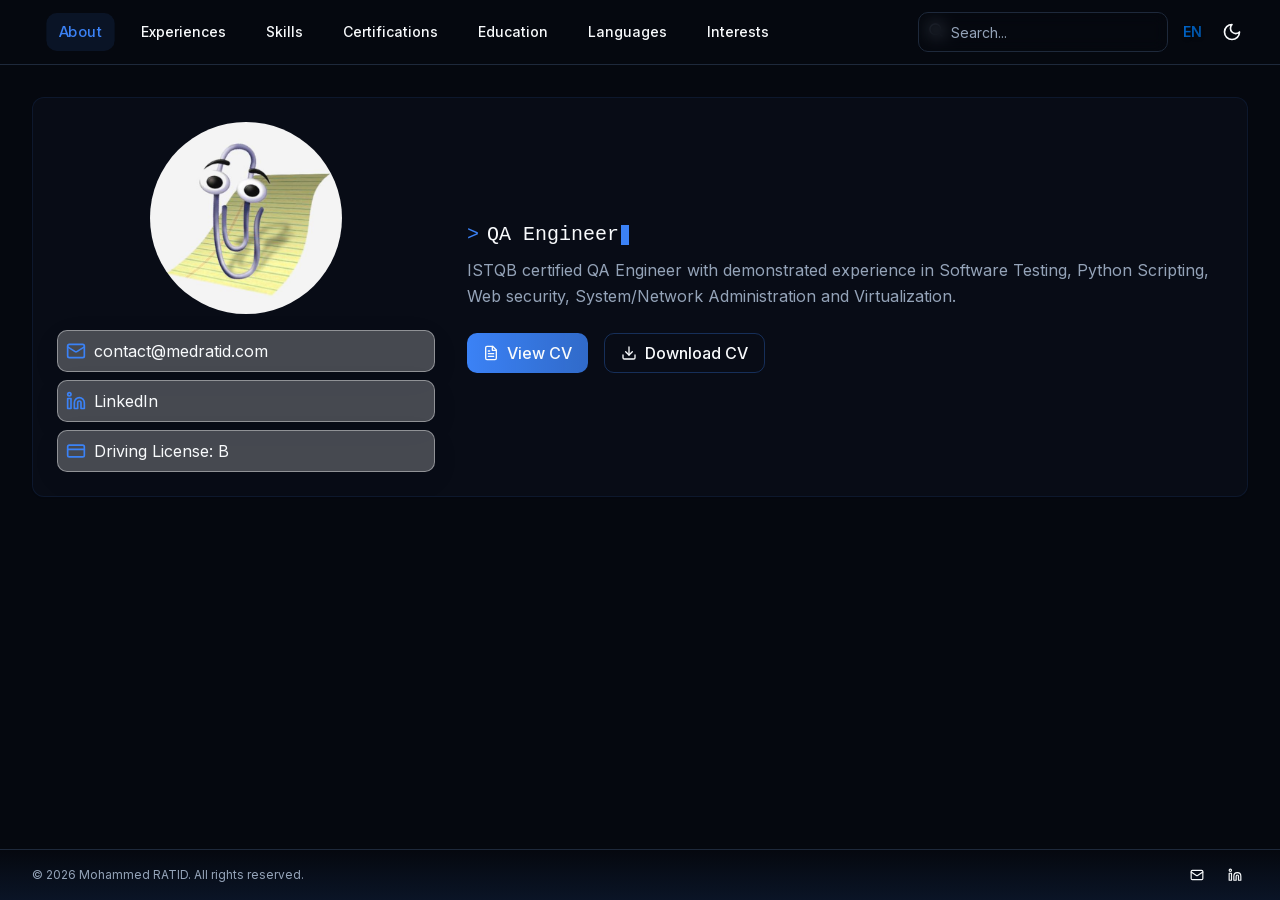
==== index.html @ fd50f5f7 "Updates" ====
<!DOCTYPE html><html lang="en"><head><meta charSet="utf-8"/><meta name="viewport" content="width=device-width, initial-scale=1"/><link rel="preload" as="image" href="assets/pic.jpg" fetchPriority="high"/><link rel="stylesheet" href="/_next/static/css/da4c002d3c4ced2d.css" data-precedence="next"/><link rel="preload" as="script" fetchPriority="low" href="/_next/static/chunks/webpack-19a384338f044d80.js"/><script src="/_next/static/chunks/fd9d1056-b33497a9ef8e0860.js" async=""></script><script src="/_next/static/chunks/117-7aa99054c99ac6c3.js" async=""></script><script src="/_next/static/chunks/main-app-69df2f4503a06592.js" async=""></script><script src="/_next/static/chunks/368-052464fa901859fc.js" async=""></script><script src="/_next/static/chunks/233-00e3bd4365eb8694.js" async=""></script><script src="/_next/static/chunks/app/page-b3abb9db407a205e.js" async=""></script><script src="/_next/static/chunks/app/layout-5e07488254b0e84a.js" async=""></script><title>Mohammed RATID - QA Engineer</title><meta name="description" content="Multilingual personal CV of Mohammed RATID"/><meta name="author" content="Mohammed RATID"/><meta name="robots" content="index, nofollow"/><link rel="shortcut icon" href="favicon.ico"/><link rel="icon" href="favicon.ico"/><link rel="apple-touch-icon" href="favicon.ico"/><script src="/_next/static/chunks/polyfills-42372ed130431b0a.js" noModule=""></script></head><body class="__className_f367f3"><script>!function(){try{var d=document.documentElement,c=d.classList;c.remove('light','dark');var e=localStorage.getItem('theme');if(e){c.add(e|| '')}else{c.add('dark');}if(e==='light'||e==='dark'||!e)d.style.colorScheme=e||'dark'}catch(t){}}();</script><div class="noise" aria-hidden="true"></div><div class="min-h-screen flex flex-col bg-background text-foreground transition-colors duration-300"><div class="container py-8 grow"><div class="space-y-8"><div id="about" class="block animate-in fade-in-50 slide-in-from-bottom-5 duration-500"><div class="perspective"><div class="rounded-lg border bg-card text-card-foreground shadow-xs overflow-hidden border-primary/10 hover:border-primary/30 transition-all duration-500 reveal-content godly-card"><div class="p-6"><div class="grid grid-cols-1 md:grid-cols-[1fr_2fr] gap-8"><div class="flex flex-col items-center space-y-4"><div class="will-change-transform relative w-48 h-48 overflow-hidden group hover:scale-105 transition-all duration-500 hover:animate-float" style="transform:translate(0px, 0px);transition:transform 0.5s cubic-bezier(0.23, 1, 0.32, 1)"><img alt="Profile" fetchPriority="high" width="400" height="400" decoding="async" data-nimg="1" class="object-cover rounded-full w-full h-full" style="color:transparent" src="assets/pic.jpg"/></div><div class="flex flex-col space-y-2 w-full"><a href="mailto:contact@medratid.com" class="flex items-center space-x-2 p-2 rounded-md hover:bg-primary/10 hover:text-primary transition-all duration-500 hover:translate-x-2 group glass stagger-item"><svg xmlns="http://www.w3.org/2000/svg" width="24" height="24" viewBox="0 0 24 24" fill="none" stroke="currentColor" stroke-width="2" stroke-linecap="round" stroke-linejoin="round" class="lucide lucide-mail h-5 w-5 text-primary group-hover:scale-110 transition-transform"><rect width="20" height="16" x="2" y="4" rx="2"></rect><path d="m22 7-8.97 5.7a1.94 1.94 0 0 1-2.06 0L2 7"></path></svg><span class="relative overflow-hidden"><span class="block transition-transform duration-500 group-hover:translate-y-full">contact@medratid.com</span><span class="absolute top-0 -translate-y-full group-hover:translate-y-0 transition-transform duration-500 text-primary">contact@medratid.com</span></span></a><a href="https://linkedin.com/in/mohammed-ratid" target="_blank" rel="noopener noreferrer" class="flex items-center space-x-2 p-2 rounded-md hover:bg-primary/10 hover:text-primary transition-all duration-500 hover:translate-x-2 group glass stagger-item"><svg xmlns="http://www.w3.org/2000/svg" width="24" height="24" viewBox="0 0 24 24" fill="none" stroke="currentColor" stroke-width="2" stroke-linecap="round" stroke-linejoin="round" class="lucide lucide-linkedin h-5 w-5 text-primary group-hover:scale-110 transition-transform"><path d="M16 8a6 6 0 0 1 6 6v7h-4v-7a2 2 0 0 0-2-2 2 2 0 0 0-2 2v7h-4v-7a6 6 0 0 1 6-6z"></path><rect width="4" height="12" x="2" y="9"></rect><circle cx="4" cy="4" r="2"></circle></svg><span class="relative overflow-hidden"><span class="block transition-transform duration-500 group-hover:translate-y-full">LinkedIn</span><span class="absolute top-0 -translate-y-full group-hover:translate-y-0 transition-transform duration-500 text-primary">LinkedIn</span></span></a><div class="flex items-center space-x-2 p-2 rounded-md hover:bg-primary/10 hover:text-primary transition-all duration-500 hover:translate-x-2 group glass stagger-item"><svg xmlns="http://www.w3.org/2000/svg" width="24" height="24" viewBox="0 0 24 24" fill="none" stroke="currentColor" stroke-width="2" stroke-linecap="round" stroke-linejoin="round" class="lucide lucide-credit-card h-5 w-5 text-primary group-hover:scale-110 transition-transform"><rect width="20" height="14" x="2" y="5" rx="2"></rect><line x1="2" x2="22" y1="10" y2="10"></line></svg><span class="relative overflow-hidden"><span class="block transition-transform duration-500 group-hover:translate-y-full">Driving License: B</span><span class="absolute top-0 -translate-y-full group-hover:translate-y-0 transition-transform duration-500 text-primary">Driving License: B</span></span></div></div></div><div class="flex flex-col justify-center py-6 h-full"><div class="space-y-4 mb-6"><h3 class="text-xl font-mono mb-2 h-7 flex items-center"><span class="text-primary mr-2">&gt; </span><span></span><span class="ml-0.5 inline-block w-2 h-5 bg-primary animate-cursor-blink"> </span></h3><p class="text-muted-foreground leading-relaxed reveal-content">ISTQB certified QA Engineer with demonstrated experience in Software Testing, Python Scripting, Web security, System/Network Administration and Virtualization.</p></div><div class="flex flex-wrap gap-4"><button class="relative overflow-hidden rounded-md font-medium focus-visible:outline-hidden focus-visible:ring-2 focus-visible:ring-ring focus-visible:ring-offset-2 active:scale-95 disabled:pointer-events-none disabled:opacity-50 text-primary-foreground hover:bg-primary/90 h-10 px-4 py-2 flex items-center space-x-2 transition-all duration-500 hover:scale-110 bg-linear-to-r from-primary to-primary/80 hover:from-primary/90 hover:to-primary stagger-item" type="button" aria-haspopup="dialog" aria-expanded="false" aria-controls="radix-:Rd39vkq:" data-state="closed"><div class="relative z-10 flex items-center justify-center gap-2"><svg xmlns="http://www.w3.org/2000/svg" width="24" height="24" viewBox="0 0 24 24" fill="none" stroke="currentColor" stroke-width="2" stroke-linecap="round" stroke-linejoin="round" class="lucide lucide-file-text h-4 w-4"><path d="M14.5 2H6a2 2 0 0 0-2 2v16a2 2 0 0 0 2 2h12a2 2 0 0 0 2-2V7.5L14.5 2z"></path><polyline points="14 2 14 8 20 8"></polyline><line x1="16" x2="8" y1="13" y2="13"></line><line x1="16" x2="8" y1="17" y2="17"></line><line x1="10" x2="8" y1="9" y2="9"></line></svg><span>View CV</span></div></button><a href="assets/CV_EN.pdf" download=""><button class="relative overflow-hidden rounded-md font-medium focus-visible:outline-hidden focus-visible:ring-2 focus-visible:ring-ring focus-visible:ring-offset-2 active:scale-95 disabled:pointer-events-none disabled:opacity-50 border bg-transparent h-10 px-4 py-2 flex items-center space-x-2 transition-all duration-500 hover:scale-110 border-primary/30 hover:border-primary hover:bg-primary/5 stagger-item"><div class="relative z-10 flex items-center justify-center gap-2"><svg xmlns="http://www.w3.org/2000/svg" width="24" height="24" viewBox="0 0 24 24" fill="none" stroke="currentColor" stroke-width="2" stroke-linecap="round" stroke-linejoin="round" class="lucide lucide-download h-4 w-4"><path d="M21 15v4a2 2 0 0 1-2 2H5a2 2 0 0 1-2-2v-4"></path><polyline points="7 10 12 15 17 10"></polyline><line x1="12" x2="12" y1="15" y2="3"></line></svg><span>Download CV</span></div></button></a></div></div></div></div></div></div></div><div id="experiences" class="hidden"><div class="grid grid-cols-1 gap-6"><div class="rounded-lg border bg-card text-card-foreground shadow-xs overflow-hidden transition-all duration-500 group celestial-card hover:shadow-lg"><div class="flex flex-col space-y-1.5 p-6 bg-linear-to-r from-primary/5 to-transparent group-hover:from-primary/10 transition-all duration-500"><div class="flex flex-col md:flex-row md:justify-between md:items-center gap-2"><div><div class="text-2xl font-semibold leading-none tracking-tight group-hover:text-primary transition-colors cosmic-text">Test Analyst</div><p class="text-muted-foreground">CGI Inc | Casablanca, Morocco</p></div><div class="flex items-center text-muted-foreground glass px-3 py-1 rounded-full"><svg xmlns="http://www.w3.org/2000/svg" width="24" height="24" viewBox="0 0 24 24" fill="none" stroke="currentColor" stroke-width="2" stroke-linecap="round" stroke-linejoin="round" class="lucide lucide-calendar h-4 w-4 mr-2"><rect width="18" height="18" x="3" y="4" rx="2" ry="2"></rect><line x1="16" x2="16" y1="2" y2="6"></line><line x1="8" x2="8" y1="2" y2="6"></line><line x1="3" x2="21" y1="10" y2="10"></line></svg><span>March 2024 - Present</span></div></div></div><div class="p-6 relative overflow-hidden"><div class="space-y-4"><div class="relative z-10 reveal-content"><ul class="list-disc pl-5 space-y-1"><li class="hover:text-primary transition-colors hover:translate-x-1 transition-transform duration-300 stagger-item">Analysis of software requirements and estimation of test effort</li><li class="hover:text-primary transition-colors hover:translate-x-1 transition-transform duration-300 stagger-item">Planning and followup of test execution (functional tests, confirmation tests, non-regression tests)</li><li class="hover:text-primary transition-colors hover:translate-x-1 transition-transform duration-300 stagger-item">Test case writing based on acceptance criteria and exploratory tests</li><li class="hover:text-primary transition-colors hover:translate-x-1 transition-transform duration-300 stagger-item">Test environment setup and maintenance</li><li class="hover:text-primary transition-colors hover:translate-x-1 transition-transform duration-300 stagger-item">Preparation and creation of test data</li><li class="hover:text-primary transition-colors hover:translate-x-1 transition-transform duration-300 stagger-item">Python tools development</li><li class="hover:text-primary transition-colors hover:translate-x-1 transition-transform duration-300 stagger-item">Data migration from Xray to Azure DevOps</li></ul></div><div class="relative z-10 reveal-content"><div class="flex flex-wrap gap-2"><div class="inline-flex items-center rounded-full border px-2.5 py-0.5 text-xs font-semibold focus:outline-hidden focus:ring-2 focus:ring-ring focus:ring-offset-2 border-transparent bg-secondary text-secondary-foreground hover:bg-primary/20 hover:text-primary transition-all duration-300 hover:scale-110 ethereal-hover stagger-item">Python</div><div class="inline-flex items-center rounded-full border px-2.5 py-0.5 text-xs font-semibold focus:outline-hidden focus:ring-2 focus:ring-ring focus:ring-offset-2 border-transparent bg-secondary text-secondary-foreground hover:bg-primary/20 hover:text-primary transition-all duration-300 hover:scale-110 ethereal-hover stagger-item">JavaScript</div><div class="inline-flex items-center rounded-full border px-2.5 py-0.5 text-xs font-semibold focus:outline-hidden focus:ring-2 focus:ring-ring focus:ring-offset-2 border-transparent bg-secondary text-secondary-foreground hover:bg-primary/20 hover:text-primary transition-all duration-300 hover:scale-110 ethereal-hover stagger-item">Tomcat</div><div class="inline-flex items-center rounded-full border px-2.5 py-0.5 text-xs font-semibold focus:outline-hidden focus:ring-2 focus:ring-ring focus:ring-offset-2 border-transparent bg-secondary text-secondary-foreground hover:bg-primary/20 hover:text-primary transition-all duration-300 hover:scale-110 ethereal-hover stagger-item">MSSQL</div><div class="inline-flex items-center rounded-full border px-2.5 py-0.5 text-xs font-semibold focus:outline-hidden focus:ring-2 focus:ring-ring focus:ring-offset-2 border-transparent bg-secondary text-secondary-foreground hover:bg-primary/20 hover:text-primary transition-all duration-300 hover:scale-110 ethereal-hover stagger-item">Microsoft 365</div><div class="inline-flex items-center rounded-full border px-2.5 py-0.5 text-xs font-semibold focus:outline-hidden focus:ring-2 focus:ring-ring focus:ring-offset-2 border-transparent bg-secondary text-secondary-foreground hover:bg-primary/20 hover:text-primary transition-all duration-300 hover:scale-110 ethereal-hover stagger-item">AWS EC2</div><div class="inline-flex items-center rounded-full border px-2.5 py-0.5 text-xs font-semibold focus:outline-hidden focus:ring-2 focus:ring-ring focus:ring-offset-2 border-transparent bg-secondary text-secondary-foreground hover:bg-primary/20 hover:text-primary transition-all duration-300 hover:scale-110 ethereal-hover stagger-item">Jira</div><div class="inline-flex items-center rounded-full border px-2.5 py-0.5 text-xs font-semibold focus:outline-hidden focus:ring-2 focus:ring-ring focus:ring-offset-2 border-transparent bg-secondary text-secondary-foreground hover:bg-primary/20 hover:text-primary transition-all duration-300 hover:scale-110 ethereal-hover stagger-item">Xray</div><div class="inline-flex items-center rounded-full border px-2.5 py-0.5 text-xs font-semibold focus:outline-hidden focus:ring-2 focus:ring-ring focus:ring-offset-2 border-transparent bg-secondary text-secondary-foreground hover:bg-primary/20 hover:text-primary transition-all duration-300 hover:scale-110 ethereal-hover stagger-item">Azure DevOps</div><div class="inline-flex items-center rounded-full border px-2.5 py-0.5 text-xs font-semibold focus:outline-hidden focus:ring-2 focus:ring-ring focus:ring-offset-2 border-transparent bg-secondary text-secondary-foreground hover:bg-primary/20 hover:text-primary transition-all duration-300 hover:scale-110 ethereal-hover stagger-item">Git</div><div class="inline-flex items-center rounded-full border px-2.5 py-0.5 text-xs font-semibold focus:outline-hidden focus:ring-2 focus:ring-ring focus:ring-offset-2 border-transparent bg-secondary text-secondary-foreground hover:bg-primary/20 hover:text-primary transition-all duration-300 hover:scale-110 ethereal-hover stagger-item">REST API</div><div class="inline-flex items-center rounded-full border px-2.5 py-0.5 text-xs font-semibold focus:outline-hidden focus:ring-2 focus:ring-ring focus:ring-offset-2 border-transparent bg-secondary text-secondary-foreground hover:bg-primary/20 hover:text-primary transition-all duration-300 hover:scale-110 ethereal-hover stagger-item">GraphQL</div></div></div></div><div class="absolute top-0 right-0 w-40 h-40 bg-primary/5 rounded-full blur-3xl -z-0 opacity-0 group-hover:opacity-100 transition-opacity duration-700"></div><div class="absolute bottom-0 left-0 w-60 h-60 bg-primary/5 rounded-full blur-3xl -z-0 opacity-0 group-hover:opacity-100 transition-opacity duration-700 delay-100"></div></div></div><div class="rounded-lg border bg-card text-card-foreground shadow-xs overflow-hidden transition-all duration-500 group celestial-card hover:shadow-lg"><div class="flex flex-col space-y-1.5 p-6 bg-linear-to-r from-primary/5 to-transparent group-hover:from-primary/10 transition-all duration-500"><div class="flex flex-col md:flex-row md:justify-between md:items-center gap-2"><div><div class="text-2xl font-semibold leading-none tracking-tight group-hover:text-primary transition-colors cosmic-text">Test &amp; Development Engineer</div><p class="text-muted-foreground">FORSUPPORT | Marrakech, Morocco</p></div><div class="flex items-center text-muted-foreground glass px-3 py-1 rounded-full"><svg xmlns="http://www.w3.org/2000/svg" width="24" height="24" viewBox="0 0 24 24" fill="none" stroke="currentColor" stroke-width="2" stroke-linecap="round" stroke-linejoin="round" class="lucide lucide-calendar h-4 w-4 mr-2"><rect width="18" height="18" x="3" y="4" rx="2" ry="2"></rect><line x1="16" x2="16" y1="2" y2="6"></line><line x1="8" x2="8" y1="2" y2="6"></line><line x1="3" x2="21" y1="10" y2="10"></line></svg><span>August 2021 - February 2024</span></div></div></div><div class="p-6 relative overflow-hidden"><div class="space-y-4"><div class="relative z-10 reveal-content"><ul class="list-disc pl-5 space-y-1"><li class="hover:text-primary transition-colors hover:translate-x-1 transition-transform duration-300 stagger-item">Test analysis, design, implementation, execution and reporting</li><li class="hover:text-primary transition-colors hover:translate-x-1 transition-transform duration-300 stagger-item">Test environment setup and maintenance</li><li class="hover:text-primary transition-colors hover:translate-x-1 transition-transform duration-300 stagger-item">Python and Batch tools development</li><li class="hover:text-primary transition-colors hover:translate-x-1 transition-transform duration-300 stagger-item">API and Web application test automation</li><li class="hover:text-primary transition-colors hover:translate-x-1 transition-transform duration-300 stagger-item">Performance testing with JMeter</li><li class="hover:text-primary transition-colors hover:translate-x-1 transition-transform duration-300 stagger-item">Web application security testing (Server configuration, Web application vulnerabilities)</li><li class="hover:text-primary transition-colors hover:translate-x-1 transition-transform duration-300 stagger-item">Support tickets troubleshooting and investigating</li><li class="hover:text-primary transition-colors hover:translate-x-1 transition-transform duration-300 stagger-item">Git and Jenkins server setup and administration</li></ul></div><div class="relative z-10 reveal-content"><div class="flex flex-wrap gap-2"><div class="inline-flex items-center rounded-full border px-2.5 py-0.5 text-xs font-semibold focus:outline-hidden focus:ring-2 focus:ring-ring focus:ring-offset-2 border-transparent bg-secondary text-secondary-foreground hover:bg-primary/20 hover:text-primary transition-all duration-300 hover:scale-110 ethereal-hover stagger-item">Python</div><div class="inline-flex items-center rounded-full border px-2.5 py-0.5 text-xs font-semibold focus:outline-hidden focus:ring-2 focus:ring-ring focus:ring-offset-2 border-transparent bg-secondary text-secondary-foreground hover:bg-primary/20 hover:text-primary transition-all duration-300 hover:scale-110 ethereal-hover stagger-item">JavaScript</div><div class="inline-flex items-center rounded-full border px-2.5 py-0.5 text-xs font-semibold focus:outline-hidden focus:ring-2 focus:ring-ring focus:ring-offset-2 border-transparent bg-secondary text-secondary-foreground hover:bg-primary/20 hover:text-primary transition-all duration-300 hover:scale-110 ethereal-hover stagger-item">Google Workspace</div><div class="inline-flex items-center rounded-full border px-2.5 py-0.5 text-xs font-semibold focus:outline-hidden focus:ring-2 focus:ring-ring focus:ring-offset-2 border-transparent bg-secondary text-secondary-foreground hover:bg-primary/20 hover:text-primary transition-all duration-300 hover:scale-110 ethereal-hover stagger-item">VMware</div><div class="inline-flex items-center rounded-full border px-2.5 py-0.5 text-xs font-semibold focus:outline-hidden focus:ring-2 focus:ring-ring focus:ring-offset-2 border-transparent bg-secondary text-secondary-foreground hover:bg-primary/20 hover:text-primary transition-all duration-300 hover:scale-110 ethereal-hover stagger-item">vSphere</div><div class="inline-flex items-center rounded-full border px-2.5 py-0.5 text-xs font-semibold focus:outline-hidden focus:ring-2 focus:ring-ring focus:ring-offset-2 border-transparent bg-secondary text-secondary-foreground hover:bg-primary/20 hover:text-primary transition-all duration-300 hover:scale-110 ethereal-hover stagger-item">Tomcat</div><div class="inline-flex items-center rounded-full border px-2.5 py-0.5 text-xs font-semibold focus:outline-hidden focus:ring-2 focus:ring-ring focus:ring-offset-2 border-transparent bg-secondary text-secondary-foreground hover:bg-primary/20 hover:text-primary transition-all duration-300 hover:scale-110 ethereal-hover stagger-item">Nginx</div><div class="inline-flex items-center rounded-full border px-2.5 py-0.5 text-xs font-semibold focus:outline-hidden focus:ring-2 focus:ring-ring focus:ring-offset-2 border-transparent bg-secondary text-secondary-foreground hover:bg-primary/20 hover:text-primary transition-all duration-300 hover:scale-110 ethereal-hover stagger-item">MySQL</div><div class="inline-flex items-center rounded-full border px-2.5 py-0.5 text-xs font-semibold focus:outline-hidden focus:ring-2 focus:ring-ring focus:ring-offset-2 border-transparent bg-secondary text-secondary-foreground hover:bg-primary/20 hover:text-primary transition-all duration-300 hover:scale-110 ethereal-hover stagger-item">Elasticsearch</div><div class="inline-flex items-center rounded-full border px-2.5 py-0.5 text-xs font-semibold focus:outline-hidden focus:ring-2 focus:ring-ring focus:ring-offset-2 border-transparent bg-secondary text-secondary-foreground hover:bg-primary/20 hover:text-primary transition-all duration-300 hover:scale-110 ethereal-hover stagger-item">Keycloak</div><div class="inline-flex items-center rounded-full border px-2.5 py-0.5 text-xs font-semibold focus:outline-hidden focus:ring-2 focus:ring-ring focus:ring-offset-2 border-transparent bg-secondary text-secondary-foreground hover:bg-primary/20 hover:text-primary transition-all duration-300 hover:scale-110 ethereal-hover stagger-item">WildFly</div><div class="inline-flex items-center rounded-full border px-2.5 py-0.5 text-xs font-semibold focus:outline-hidden focus:ring-2 focus:ring-ring focus:ring-offset-2 border-transparent bg-secondary text-secondary-foreground hover:bg-primary/20 hover:text-primary transition-all duration-300 hover:scale-110 ethereal-hover stagger-item">Robot Framework</div><div class="inline-flex items-center rounded-full border px-2.5 py-0.5 text-xs font-semibold focus:outline-hidden focus:ring-2 focus:ring-ring focus:ring-offset-2 border-transparent bg-secondary text-secondary-foreground hover:bg-primary/20 hover:text-primary transition-all duration-300 hover:scale-110 ethereal-hover stagger-item">Selenium</div><div class="inline-flex items-center rounded-full border px-2.5 py-0.5 text-xs font-semibold focus:outline-hidden focus:ring-2 focus:ring-ring focus:ring-offset-2 border-transparent bg-secondary text-secondary-foreground hover:bg-primary/20 hover:text-primary transition-all duration-300 hover:scale-110 ethereal-hover stagger-item">Postman</div><div class="inline-flex items-center rounded-full border px-2.5 py-0.5 text-xs font-semibold focus:outline-hidden focus:ring-2 focus:ring-ring focus:ring-offset-2 border-transparent bg-secondary text-secondary-foreground hover:bg-primary/20 hover:text-primary transition-all duration-300 hover:scale-110 ethereal-hover stagger-item">Swagger</div><div class="inline-flex items-center rounded-full border px-2.5 py-0.5 text-xs font-semibold focus:outline-hidden focus:ring-2 focus:ring-ring focus:ring-offset-2 border-transparent bg-secondary text-secondary-foreground hover:bg-primary/20 hover:text-primary transition-all duration-300 hover:scale-110 ethereal-hover stagger-item">JMeter</div><div class="inline-flex items-center rounded-full border px-2.5 py-0.5 text-xs font-semibold focus:outline-hidden focus:ring-2 focus:ring-ring focus:ring-offset-2 border-transparent bg-secondary text-secondary-foreground hover:bg-primary/20 hover:text-primary transition-all duration-300 hover:scale-110 ethereal-hover stagger-item">Zendesk</div><div class="inline-flex items-center rounded-full border px-2.5 py-0.5 text-xs font-semibold focus:outline-hidden focus:ring-2 focus:ring-ring focus:ring-offset-2 border-transparent bg-secondary text-secondary-foreground hover:bg-primary/20 hover:text-primary transition-all duration-300 hover:scale-110 ethereal-hover stagger-item">SpiraTeam Inflectra</div><div class="inline-flex items-center rounded-full border px-2.5 py-0.5 text-xs font-semibold focus:outline-hidden focus:ring-2 focus:ring-ring focus:ring-offset-2 border-transparent bg-secondary text-secondary-foreground hover:bg-primary/20 hover:text-primary transition-all duration-300 hover:scale-110 ethereal-hover stagger-item">Jira</div><div class="inline-flex items-center rounded-full border px-2.5 py-0.5 text-xs font-semibold focus:outline-hidden focus:ring-2 focus:ring-ring focus:ring-offset-2 border-transparent bg-secondary text-secondary-foreground hover:bg-primary/20 hover:text-primary transition-all duration-300 hover:scale-110 ethereal-hover stagger-item">Mirth Connect</div><div class="inline-flex items-center rounded-full border px-2.5 py-0.5 text-xs font-semibold focus:outline-hidden focus:ring-2 focus:ring-ring focus:ring-offset-2 border-transparent bg-secondary text-secondary-foreground hover:bg-primary/20 hover:text-primary transition-all duration-300 hover:scale-110 ethereal-hover stagger-item">Burp Suite</div><div class="inline-flex items-center rounded-full border px-2.5 py-0.5 text-xs font-semibold focus:outline-hidden focus:ring-2 focus:ring-ring focus:ring-offset-2 border-transparent bg-secondary text-secondary-foreground hover:bg-primary/20 hover:text-primary transition-all duration-300 hover:scale-110 ethereal-hover stagger-item">DICOM</div><div class="inline-flex items-center rounded-full border px-2.5 py-0.5 text-xs font-semibold focus:outline-hidden focus:ring-2 focus:ring-ring focus:ring-offset-2 border-transparent bg-secondary text-secondary-foreground hover:bg-primary/20 hover:text-primary transition-all duration-300 hover:scale-110 ethereal-hover stagger-item">HL7</div></div></div></div><div class="absolute top-0 right-0 w-40 h-40 bg-primary/5 rounded-full blur-3xl -z-0 opacity-0 group-hover:opacity-100 transition-opacity duration-700"></div><div class="absolute bottom-0 left-0 w-60 h-60 bg-primary/5 rounded-full blur-3xl -z-0 opacity-0 group-hover:opacity-100 transition-opacity duration-700 delay-100"></div></div></div><div class="rounded-lg border bg-card text-card-foreground shadow-xs overflow-hidden transition-all duration-500 group celestial-card hover:shadow-lg"><div class="flex flex-col space-y-1.5 p-6 bg-linear-to-r from-primary/5 to-transparent group-hover:from-primary/10 transition-all duration-500"><div class="flex flex-col md:flex-row md:justify-between md:items-center gap-2"><div><div class="text-2xl font-semibold leading-none tracking-tight group-hover:text-primary transition-colors cosmic-text">Freelance Consultant</div><p class="text-muted-foreground">Self-employed | Remote</p></div><div class="flex items-center text-muted-foreground glass px-3 py-1 rounded-full"><svg xmlns="http://www.w3.org/2000/svg" width="24" height="24" viewBox="0 0 24 24" fill="none" stroke="currentColor" stroke-width="2" stroke-linecap="round" stroke-linejoin="round" class="lucide lucide-calendar h-4 w-4 mr-2"><rect width="18" height="18" x="3" y="4" rx="2" ry="2"></rect><line x1="16" x2="16" y1="2" y2="6"></line><line x1="8" x2="8" y1="2" y2="6"></line><line x1="3" x2="21" y1="10" y2="10"></line></svg><span>December 2019 - July 2021</span></div></div></div><div class="p-6 relative overflow-hidden"><div class="space-y-4"><div class="relative z-10 reveal-content"><ul class="list-disc pl-5 space-y-1"><li class="hover:text-primary transition-colors hover:translate-x-1 transition-transform duration-300 stagger-item">Development of web applications using PHP</li><li class="hover:text-primary transition-colors hover:translate-x-1 transition-transform duration-300 stagger-item">Development of scripts and tools for data processing and analysis using Python</li><li class="hover:text-primary transition-colors hover:translate-x-1 transition-transform duration-300 stagger-item">Development of web bots using Python and Selenium</li><li class="hover:text-primary transition-colors hover:translate-x-1 transition-transform duration-300 stagger-item">Troubleshooting and analysis of network and system issues</li><li class="hover:text-primary transition-colors hover:translate-x-1 transition-transform duration-300 stagger-item">Providing training and support to clients on software and tools</li></ul></div><div class="relative z-10 reveal-content"><div class="flex flex-wrap gap-2"><div class="inline-flex items-center rounded-full border px-2.5 py-0.5 text-xs font-semibold focus:outline-hidden focus:ring-2 focus:ring-ring focus:ring-offset-2 border-transparent bg-secondary text-secondary-foreground hover:bg-primary/20 hover:text-primary transition-all duration-300 hover:scale-110 ethereal-hover stagger-item">PHP</div><div class="inline-flex items-center rounded-full border px-2.5 py-0.5 text-xs font-semibold focus:outline-hidden focus:ring-2 focus:ring-ring focus:ring-offset-2 border-transparent bg-secondary text-secondary-foreground hover:bg-primary/20 hover:text-primary transition-all duration-300 hover:scale-110 ethereal-hover stagger-item">HTML</div><div class="inline-flex items-center rounded-full border px-2.5 py-0.5 text-xs font-semibold focus:outline-hidden focus:ring-2 focus:ring-ring focus:ring-offset-2 border-transparent bg-secondary text-secondary-foreground hover:bg-primary/20 hover:text-primary transition-all duration-300 hover:scale-110 ethereal-hover stagger-item">CSS</div><div class="inline-flex items-center rounded-full border px-2.5 py-0.5 text-xs font-semibold focus:outline-hidden focus:ring-2 focus:ring-ring focus:ring-offset-2 border-transparent bg-secondary text-secondary-foreground hover:bg-primary/20 hover:text-primary transition-all duration-300 hover:scale-110 ethereal-hover stagger-item">JavaScript</div><div class="inline-flex items-center rounded-full border px-2.5 py-0.5 text-xs font-semibold focus:outline-hidden focus:ring-2 focus:ring-ring focus:ring-offset-2 border-transparent bg-secondary text-secondary-foreground hover:bg-primary/20 hover:text-primary transition-all duration-300 hover:scale-110 ethereal-hover stagger-item">MySQL</div><div class="inline-flex items-center rounded-full border px-2.5 py-0.5 text-xs font-semibold focus:outline-hidden focus:ring-2 focus:ring-ring focus:ring-offset-2 border-transparent bg-secondary text-secondary-foreground hover:bg-primary/20 hover:text-primary transition-all duration-300 hover:scale-110 ethereal-hover stagger-item">Python</div><div class="inline-flex items-center rounded-full border px-2.5 py-0.5 text-xs font-semibold focus:outline-hidden focus:ring-2 focus:ring-ring focus:ring-offset-2 border-transparent bg-secondary text-secondary-foreground hover:bg-primary/20 hover:text-primary transition-all duration-300 hover:scale-110 ethereal-hover stagger-item">Selenium</div></div></div></div><div class="absolute top-0 right-0 w-40 h-40 bg-primary/5 rounded-full blur-3xl -z-0 opacity-0 group-hover:opacity-100 transition-opacity duration-700"></div><div class="absolute bottom-0 left-0 w-60 h-60 bg-primary/5 rounded-full blur-3xl -z-0 opacity-0 group-hover:opacity-100 transition-opacity duration-700 delay-100"></div></div></div></div></div><div id="certifications" class="hidden"><div class="grid grid-cols-1 sm:grid-cols-2 lg:grid-cols-3 gap-6"><div class="rounded-lg border bg-card text-card-foreground shadow-xs transition-all duration-300 hover:shadow-md"><div class="flex flex-col space-y-1.5 p-6 pb-2"><div class="flex items-start gap-2"><svg xmlns="http://www.w3.org/2000/svg" width="24" height="24" viewBox="0 0 24 24" fill="none" stroke="currentColor" stroke-width="2" stroke-linecap="round" stroke-linejoin="round" class="lucide lucide-award h-5 w-5 mt-1 transition-colors duration-300 text-primary/70"><circle cx="12" cy="8" r="6"></circle><path d="M15.477 12.89 17 22l-5-3-5 3 1.523-9.11"></path></svg><div><div class="font-semibold tracking-tight text-lg transition-colors duration-300">DOT Anonymizer</div><p class="text-sm text-muted-foreground">ARCAD Software</p></div></div></div><div class="p-6 pt-0"><div class="flex items-center text-sm text-muted-foreground"><svg xmlns="http://www.w3.org/2000/svg" width="24" height="24" viewBox="0 0 24 24" fill="none" stroke="currentColor" stroke-width="2" stroke-linecap="round" stroke-linejoin="round" class="lucide lucide-calendar h-4 w-4 mr-2"><rect width="18" height="18" x="3" y="4" rx="2" ry="2"></rect><line x1="16" x2="16" y1="2" y2="6"></line><line x1="8" x2="8" y1="2" y2="6"></line><line x1="3" x2="21" y1="10" y2="10"></line></svg><span>June 2025</span></div><a href="https://certificates.easygenerator.com/685186594f315c0007497b1c.pdf" target="_blank" rel="noopener noreferrer" class="mt-2 inline-block text-sm transition-all duration-300 text-primary hover:underline">Verify Certificate</a></div></div><div class="rounded-lg border bg-card text-card-foreground shadow-xs transition-all duration-300 hover:shadow-md"><div class="flex flex-col space-y-1.5 p-6 pb-2"><div class="flex items-start gap-2"><svg xmlns="http://www.w3.org/2000/svg" width="24" height="24" viewBox="0 0 24 24" fill="none" stroke="currentColor" stroke-width="2" stroke-linecap="round" stroke-linejoin="round" class="lucide lucide-award h-5 w-5 mt-1 transition-colors duration-300 text-primary/70"><circle cx="12" cy="8" r="6"></circle><path d="M15.477 12.89 17 22l-5-3-5 3 1.523-9.11"></path></svg><div><div class="font-semibold tracking-tight text-lg transition-colors duration-300">ISTQB Certified Tester - Foundation Level</div><p class="text-sm text-muted-foreground">GASQ</p></div></div></div><div class="p-6 pt-0"><div class="flex items-center text-sm text-muted-foreground"><svg xmlns="http://www.w3.org/2000/svg" width="24" height="24" viewBox="0 0 24 24" fill="none" stroke="currentColor" stroke-width="2" stroke-linecap="round" stroke-linejoin="round" class="lucide lucide-calendar h-4 w-4 mr-2"><rect width="18" height="18" x="3" y="4" rx="2" ry="2"></rect><line x1="16" x2="16" y1="2" y2="6"></line><line x1="8" x2="8" y1="2" y2="6"></line><line x1="3" x2="21" y1="10" y2="10"></line></svg><span>February 2025</span></div><a href="https://app.skillsclub.com/credential/89014-b6358e7364c4c410067f376029cc6538129f547a371e4b35055edb2b8688d50d" target="_blank" rel="noopener noreferrer" class="mt-2 inline-block text-sm transition-all duration-300 text-primary hover:underline">Verify Certificate</a></div></div><div class="rounded-lg border bg-card text-card-foreground shadow-xs transition-all duration-300 hover:shadow-md"><div class="flex flex-col space-y-1.5 p-6 pb-2"><div class="flex items-start gap-2"><svg xmlns="http://www.w3.org/2000/svg" width="24" height="24" viewBox="0 0 24 24" fill="none" stroke="currentColor" stroke-width="2" stroke-linecap="round" stroke-linejoin="round" class="lucide lucide-award h-5 w-5 mt-1 transition-colors duration-300 text-primary/70"><circle cx="12" cy="8" r="6"></circle><path d="M15.477 12.89 17 22l-5-3-5 3 1.523-9.11"></path></svg><div><div class="font-semibold tracking-tight text-lg transition-colors duration-300">Unit Testing with Python</div><p class="text-sm text-muted-foreground">NobleProg</p></div></div></div><div class="p-6 pt-0"><div class="flex items-center text-sm text-muted-foreground"><svg xmlns="http://www.w3.org/2000/svg" width="24" height="24" viewBox="0 0 24 24" fill="none" stroke="currentColor" stroke-width="2" stroke-linecap="round" stroke-linejoin="round" class="lucide lucide-calendar h-4 w-4 mr-2"><rect width="18" height="18" x="3" y="4" rx="2" ry="2"></rect><line x1="16" x2="16" y1="2" y2="6"></line><line x1="8" x2="8" y1="2" y2="6"></line><line x1="3" x2="21" y1="10" y2="10"></line></svg><span>May 2023</span></div><a href="https://cert.nobleprog.com/certificate/718791/61147" target="_blank" rel="noopener noreferrer" class="mt-2 inline-block text-sm transition-all duration-300 text-primary hover:underline">Verify Certificate</a></div></div><div class="rounded-lg border bg-card text-card-foreground shadow-xs transition-all duration-300 hover:shadow-md"><div class="flex flex-col space-y-1.5 p-6 pb-2"><div class="flex items-start gap-2"><svg xmlns="http://www.w3.org/2000/svg" width="24" height="24" viewBox="0 0 24 24" fill="none" stroke="currentColor" stroke-width="2" stroke-linecap="round" stroke-linejoin="round" class="lucide lucide-award h-5 w-5 mt-1 transition-colors duration-300 text-primary/70"><circle cx="12" cy="8" r="6"></circle><path d="M15.477 12.89 17 22l-5-3-5 3 1.523-9.11"></path></svg><div><div class="font-semibold tracking-tight text-lg transition-colors duration-300">Cisco Certified Network Associate (CCNA)</div><p class="text-sm text-muted-foreground">Cisco</p></div></div></div><div class="p-6 pt-0"><div class="flex items-center text-sm text-muted-foreground"><svg xmlns="http://www.w3.org/2000/svg" width="24" height="24" viewBox="0 0 24 24" fill="none" stroke="currentColor" stroke-width="2" stroke-linecap="round" stroke-linejoin="round" class="lucide lucide-calendar h-4 w-4 mr-2"><rect width="18" height="18" x="3" y="4" rx="2" ry="2"></rect><line x1="16" x2="16" y1="2" y2="6"></line><line x1="8" x2="8" y1="2" y2="6"></line><line x1="3" x2="21" y1="10" y2="10"></line></svg><span>November 2018</span></div><a href="http://drive.google.com/file/d/1TOVmPnZ8moGd3z0Z9XYXhcHPEAqvhnJd" target="_blank" rel="noopener noreferrer" class="mt-2 inline-block text-sm transition-all duration-300 text-primary hover:underline">Verify Certificate</a></div></div></div></div><div id="education" class="hidden"><div class="grid grid-cols-1 md:grid-cols-2 gap-6"><div class="rounded-lg border bg-card text-card-foreground shadow-xs transition-all duration-300 hover:shadow-md"><a href="https://ensam.um5.ac.ma" target="_blank" rel="noopener noreferrer"><div class="flex flex-col space-y-1.5 p-6 pb-2"><div class="flex items-start gap-2"><svg xmlns="http://www.w3.org/2000/svg" width="24" height="24" viewBox="0 0 24 24" fill="none" stroke="currentColor" stroke-width="2" stroke-linecap="round" stroke-linejoin="round" class="lucide lucide-graduation-cap h-5 w-5 mt-1 transition-colors duration-300 text-primary/70"><path d="M22 10v6M2 10l10-5 10 5-10 5z"></path><path d="M6 12v5c3 3 9 3 12 0v-5"></path></svg><div><div class="font-semibold tracking-tight text-lg transition-colors duration-300">Biomedical Engineering</div><p class="text-sm text-muted-foreground">Higher School of Technical Education</p></div></div></div><div class="p-6 pt-0"><div class="space-y-2"><div class="flex items-center text-sm transition-colors duration-300 text-muted-foreground"><svg xmlns="http://www.w3.org/2000/svg" width="24" height="24" viewBox="0 0 24 24" fill="none" stroke="currentColor" stroke-width="2" stroke-linecap="round" stroke-linejoin="round" class="lucide lucide-calendar h-4 w-4 mr-2"><rect width="18" height="18" x="3" y="4" rx="2" ry="2"></rect><line x1="16" x2="16" y1="2" y2="6"></line><line x1="8" x2="8" y1="2" y2="6"></line><line x1="3" x2="21" y1="10" y2="10"></line></svg><span>2016 - 2019</span></div><div class="flex items-center text-sm transition-colors duration-300 text-muted-foreground"><svg xmlns="http://www.w3.org/2000/svg" width="24" height="24" viewBox="0 0 24 24" fill="none" stroke="currentColor" stroke-width="2" stroke-linecap="round" stroke-linejoin="round" class="lucide lucide-map-pin h-4 w-4 mr-2"><path d="M20 10c0 6-8 12-8 12s-8-6-8-12a8 8 0 0 1 16 0Z"></path><circle cx="12" cy="10" r="3"></circle></svg><span>Rabat, Morocco</span></div></div></div></a></div><div class="rounded-lg border bg-card text-card-foreground shadow-xs transition-all duration-300 hover:shadow-md"><a href="http://www.ests.uca.ma" target="_blank" rel="noopener noreferrer"><div class="flex flex-col space-y-1.5 p-6 pb-2"><div class="flex items-start gap-2"><svg xmlns="http://www.w3.org/2000/svg" width="24" height="24" viewBox="0 0 24 24" fill="none" stroke="currentColor" stroke-width="2" stroke-linecap="round" stroke-linejoin="round" class="lucide lucide-graduation-cap h-5 w-5 mt-1 transition-colors duration-300 text-primary/70"><path d="M22 10v6M2 10l10-5 10 5-10 5z"></path><path d="M6 12v5c3 3 9 3 12 0v-5"></path></svg><div><div class="font-semibold tracking-tight text-lg transition-colors duration-300">Industrial Engineering and Maintenance</div><p class="text-sm text-muted-foreground">Superior School of Technology</p></div></div></div><div class="p-6 pt-0"><div class="space-y-2"><div class="flex items-center text-sm transition-colors duration-300 text-muted-foreground"><svg xmlns="http://www.w3.org/2000/svg" width="24" height="24" viewBox="0 0 24 24" fill="none" stroke="currentColor" stroke-width="2" stroke-linecap="round" stroke-linejoin="round" class="lucide lucide-calendar h-4 w-4 mr-2"><rect width="18" height="18" x="3" y="4" rx="2" ry="2"></rect><line x1="16" x2="16" y1="2" y2="6"></line><line x1="8" x2="8" y1="2" y2="6"></line><line x1="3" x2="21" y1="10" y2="10"></line></svg><span>2014 - 2016</span></div><div class="flex items-center text-sm transition-colors duration-300 text-muted-foreground"><svg xmlns="http://www.w3.org/2000/svg" width="24" height="24" viewBox="0 0 24 24" fill="none" stroke="currentColor" stroke-width="2" stroke-linecap="round" stroke-linejoin="round" class="lucide lucide-map-pin h-4 w-4 mr-2"><path d="M20 10c0 6-8 12-8 12s-8-6-8-12a8 8 0 0 1 16 0Z"></path><circle cx="12" cy="10" r="3"></circle></svg><span>Safi, Morocco</span></div></div></div></a></div><div class="rounded-lg border bg-card text-card-foreground shadow-xs transition-all duration-300 hover:shadow-md"><a target="_blank" rel="noopener noreferrer"><div class="flex flex-col space-y-1.5 p-6 pb-2"><div class="flex items-start gap-2"><svg xmlns="http://www.w3.org/2000/svg" width="24" height="24" viewBox="0 0 24 24" fill="none" stroke="currentColor" stroke-width="2" stroke-linecap="round" stroke-linejoin="round" class="lucide lucide-graduation-cap h-5 w-5 mt-1 transition-colors duration-300 text-primary/70"><path d="M22 10v6M2 10l10-5 10 5-10 5z"></path><path d="M6 12v5c3 3 9 3 12 0v-5"></path></svg><div><div class="font-semibold tracking-tight text-lg transition-colors duration-300">Mechanical Sciences and Technologies</div><p class="text-sm text-muted-foreground">Independent Candidate</p></div></div></div><div class="p-6 pt-0"><div class="space-y-2"><div class="flex items-center text-sm transition-colors duration-300 text-muted-foreground"><svg xmlns="http://www.w3.org/2000/svg" width="24" height="24" viewBox="0 0 24 24" fill="none" stroke="currentColor" stroke-width="2" stroke-linecap="round" stroke-linejoin="round" class="lucide lucide-calendar h-4 w-4 mr-2"><rect width="18" height="18" x="3" y="4" rx="2" ry="2"></rect><line x1="16" x2="16" y1="2" y2="6"></line><line x1="8" x2="8" y1="2" y2="6"></line><line x1="3" x2="21" y1="10" y2="10"></line></svg><span>2014 - 2014</span></div><div class="flex items-center text-sm transition-colors duration-300 text-muted-foreground"><svg xmlns="http://www.w3.org/2000/svg" width="24" height="24" viewBox="0 0 24 24" fill="none" stroke="currentColor" stroke-width="2" stroke-linecap="round" stroke-linejoin="round" class="lucide lucide-map-pin h-4 w-4 mr-2"><path d="M20 10c0 6-8 12-8 12s-8-6-8-12a8 8 0 0 1 16 0Z"></path><circle cx="12" cy="10" r="3"></circle></svg><span>Safi, Morocco</span></div></div></div></a></div><div class="rounded-lg border bg-card text-card-foreground shadow-xs transition-all duration-300 hover:shadow-md"><a href="https://fps.uca.ma/" target="_blank" rel="noopener noreferrer"><div class="flex flex-col space-y-1.5 p-6 pb-2"><div class="flex items-start gap-2"><svg xmlns="http://www.w3.org/2000/svg" width="24" height="24" viewBox="0 0 24 24" fill="none" stroke="currentColor" stroke-width="2" stroke-linecap="round" stroke-linejoin="round" class="lucide lucide-graduation-cap h-5 w-5 mt-1 transition-colors duration-300 text-primary/70"><path d="M22 10v6M2 10l10-5 10 5-10 5z"></path><path d="M6 12v5c3 3 9 3 12 0v-5"></path></svg><div><div class="font-semibold tracking-tight text-lg transition-colors duration-300">Physics and Chemistry</div><p class="text-sm text-muted-foreground">Multidisciplinary Faculty</p></div></div></div><div class="p-6 pt-0"><div class="space-y-2"><div class="flex items-center text-sm transition-colors duration-300 text-muted-foreground"><svg xmlns="http://www.w3.org/2000/svg" width="24" height="24" viewBox="0 0 24 24" fill="none" stroke="currentColor" stroke-width="2" stroke-linecap="round" stroke-linejoin="round" class="lucide lucide-calendar h-4 w-4 mr-2"><rect width="18" height="18" x="3" y="4" rx="2" ry="2"></rect><line x1="16" x2="16" y1="2" y2="6"></line><line x1="8" x2="8" y1="2" y2="6"></line><line x1="3" x2="21" y1="10" y2="10"></line></svg><span>2013 - 2014</span></div><div class="flex items-center text-sm transition-colors duration-300 text-muted-foreground"><svg xmlns="http://www.w3.org/2000/svg" width="24" height="24" viewBox="0 0 24 24" fill="none" stroke="currentColor" stroke-width="2" stroke-linecap="round" stroke-linejoin="round" class="lucide lucide-map-pin h-4 w-4 mr-2"><path d="M20 10c0 6-8 12-8 12s-8-6-8-12a8 8 0 0 1 16 0Z"></path><circle cx="12" cy="10" r="3"></circle></svg><span>Safi, Morocco</span></div></div></div></a></div><div class="rounded-lg border bg-card text-card-foreground shadow-xs transition-all duration-300 hover:shadow-md"><a href="https://www.cpge.ac.ma/CPGEPages/Cont/AccesCPGEPublics.aspx" target="_blank" rel="noopener noreferrer"><div class="flex flex-col space-y-1.5 p-6 pb-2"><div class="flex items-start gap-2"><svg xmlns="http://www.w3.org/2000/svg" width="24" height="24" viewBox="0 0 24 24" fill="none" stroke="currentColor" stroke-width="2" stroke-linecap="round" stroke-linejoin="round" class="lucide lucide-graduation-cap h-5 w-5 mt-1 transition-colors duration-300 text-primary/70"><path d="M22 10v6M2 10l10-5 10 5-10 5z"></path><path d="M6 12v5c3 3 9 3 12 0v-5"></path></svg><div><div class="font-semibold tracking-tight text-lg transition-colors duration-300">Technology and Industrial Sciences</div><p class="text-sm text-muted-foreground">Preparatory Classes for Top Schools</p></div></div></div><div class="p-6 pt-0"><div class="space-y-2"><div class="flex items-center text-sm transition-colors duration-300 text-muted-foreground"><svg xmlns="http://www.w3.org/2000/svg" width="24" height="24" viewBox="0 0 24 24" fill="none" stroke="currentColor" stroke-width="2" stroke-linecap="round" stroke-linejoin="round" class="lucide lucide-calendar h-4 w-4 mr-2"><rect width="18" height="18" x="3" y="4" rx="2" ry="2"></rect><line x1="16" x2="16" y1="2" y2="6"></line><line x1="8" x2="8" y1="2" y2="6"></line><line x1="3" x2="21" y1="10" y2="10"></line></svg><span>2011 - 2013</span></div><div class="flex items-center text-sm transition-colors duration-300 text-muted-foreground"><svg xmlns="http://www.w3.org/2000/svg" width="24" height="24" viewBox="0 0 24 24" fill="none" stroke="currentColor" stroke-width="2" stroke-linecap="round" stroke-linejoin="round" class="lucide lucide-map-pin h-4 w-4 mr-2"><path d="M20 10c0 6-8 12-8 12s-8-6-8-12a8 8 0 0 1 16 0Z"></path><circle cx="12" cy="10" r="3"></circle></svg><span>Safi, Morocco</span></div></div></div></a></div><div class="rounded-lg border bg-card text-card-foreground shadow-xs transition-all duration-300 hover:shadow-md"><a target="_blank" rel="noopener noreferrer"><div class="flex flex-col space-y-1.5 p-6 pb-2"><div class="flex items-start gap-2"><svg xmlns="http://www.w3.org/2000/svg" width="24" height="24" viewBox="0 0 24 24" fill="none" stroke="currentColor" stroke-width="2" stroke-linecap="round" stroke-linejoin="round" class="lucide lucide-graduation-cap h-5 w-5 mt-1 transition-colors duration-300 text-primary/70"><path d="M22 10v6M2 10l10-5 10 5-10 5z"></path><path d="M6 12v5c3 3 9 3 12 0v-5"></path></svg><div><div class="font-semibold tracking-tight text-lg transition-colors duration-300">Mechanical Sciences and Technologies</div><p class="text-sm text-muted-foreground">Al Khawarizmi Technical High School</p></div></div></div><div class="p-6 pt-0"><div class="space-y-2"><div class="flex items-center text-sm transition-colors duration-300 text-muted-foreground"><svg xmlns="http://www.w3.org/2000/svg" width="24" height="24" viewBox="0 0 24 24" fill="none" stroke="currentColor" stroke-width="2" stroke-linecap="round" stroke-linejoin="round" class="lucide lucide-calendar h-4 w-4 mr-2"><rect width="18" height="18" x="3" y="4" rx="2" ry="2"></rect><line x1="16" x2="16" y1="2" y2="6"></line><line x1="8" x2="8" y1="2" y2="6"></line><line x1="3" x2="21" y1="10" y2="10"></line></svg><span>2008 - 2011</span></div><div class="flex items-center text-sm transition-colors duration-300 text-muted-foreground"><svg xmlns="http://www.w3.org/2000/svg" width="24" height="24" viewBox="0 0 24 24" fill="none" stroke="currentColor" stroke-width="2" stroke-linecap="round" stroke-linejoin="round" class="lucide lucide-map-pin h-4 w-4 mr-2"><path d="M20 10c0 6-8 12-8 12s-8-6-8-12a8 8 0 0 1 16 0Z"></path><circle cx="12" cy="10" r="3"></circle></svg><span>Safi, Morocco</span></div></div></div></a></div></div></div><div id="skills" class="hidden"><div class="grid grid-cols-1 md:grid-cols-2 lg:grid-cols-3 gap-6"><div class="rounded-lg border bg-card text-card-foreground shadow-xs transition-all duration-300 hover:shadow-md"><div class="flex flex-col space-y-1.5 p-6 pb-2"><div class="text-2xl font-semibold leading-none tracking-tight text-primary">Testing Tools</div></div><div class="p-6 pt-0"><div class="flex flex-wrap gap-2"><div class="inline-flex items-center rounded-full border px-2.5 py-0.5 text-xs font-semibold focus:outline-hidden focus:ring-2 focus:ring-ring focus:ring-offset-2 border-transparent bg-secondary text-secondary-foreground hover:bg-secondary/80 transition-all duration-300">Robot Framework</div><div class="inline-flex items-center rounded-full border px-2.5 py-0.5 text-xs font-semibold focus:outline-hidden focus:ring-2 focus:ring-ring focus:ring-offset-2 border-transparent bg-secondary text-secondary-foreground hover:bg-secondary/80 transition-all duration-300">Selenium</div><div class="inline-flex items-center rounded-full border px-2.5 py-0.5 text-xs font-semibold focus:outline-hidden focus:ring-2 focus:ring-ring focus:ring-offset-2 border-transparent bg-secondary text-secondary-foreground hover:bg-secondary/80 transition-all duration-300">Playwright</div><div class="inline-flex items-center rounded-full border px-2.5 py-0.5 text-xs font-semibold focus:outline-hidden focus:ring-2 focus:ring-ring focus:ring-offset-2 border-transparent bg-secondary text-secondary-foreground hover:bg-secondary/80 transition-all duration-300">Postman</div><div class="inline-flex items-center rounded-full border px-2.5 py-0.5 text-xs font-semibold focus:outline-hidden focus:ring-2 focus:ring-ring focus:ring-offset-2 border-transparent bg-secondary text-secondary-foreground hover:bg-secondary/80 transition-all duration-300">Cypress</div><div class="inline-flex items-center rounded-full border px-2.5 py-0.5 text-xs font-semibold focus:outline-hidden focus:ring-2 focus:ring-ring focus:ring-offset-2 border-transparent bg-secondary text-secondary-foreground hover:bg-secondary/80 transition-all duration-300">pytest</div><div class="inline-flex items-center rounded-full border px-2.5 py-0.5 text-xs font-semibold focus:outline-hidden focus:ring-2 focus:ring-ring focus:ring-offset-2 border-transparent bg-secondary text-secondary-foreground hover:bg-secondary/80 transition-all duration-300">JMeter</div><div class="inline-flex items-center rounded-full border px-2.5 py-0.5 text-xs font-semibold focus:outline-hidden focus:ring-2 focus:ring-ring focus:ring-offset-2 border-transparent bg-secondary text-secondary-foreground hover:bg-secondary/80 transition-all duration-300">SpiraTeam Inflectra</div><div class="inline-flex items-center rounded-full border px-2.5 py-0.5 text-xs font-semibold focus:outline-hidden focus:ring-2 focus:ring-ring focus:ring-offset-2 border-transparent bg-secondary text-secondary-foreground hover:bg-secondary/80 transition-all duration-300">JIRA Xray</div><div class="inline-flex items-center rounded-full border px-2.5 py-0.5 text-xs font-semibold focus:outline-hidden focus:ring-2 focus:ring-ring focus:ring-offset-2 border-transparent bg-secondary text-secondary-foreground hover:bg-secondary/80 transition-all duration-300">Azure DevOps</div></div></div></div><div class="rounded-lg border bg-card text-card-foreground shadow-xs transition-all duration-300 hover:shadow-md"><div class="flex flex-col space-y-1.5 p-6 pb-2"><div class="text-2xl font-semibold leading-none tracking-tight text-primary">Development Languages</div></div><div class="p-6 pt-0"><div class="flex flex-wrap gap-2"><div class="inline-flex items-center rounded-full border px-2.5 py-0.5 text-xs font-semibold focus:outline-hidden focus:ring-2 focus:ring-ring focus:ring-offset-2 border-transparent bg-secondary text-secondary-foreground hover:bg-secondary/80 transition-all duration-300">Python</div><div class="inline-flex items-center rounded-full border px-2.5 py-0.5 text-xs font-semibold focus:outline-hidden focus:ring-2 focus:ring-ring focus:ring-offset-2 border-transparent bg-secondary text-secondary-foreground hover:bg-secondary/80 transition-all duration-300">JavaScript</div><div class="inline-flex items-center rounded-full border px-2.5 py-0.5 text-xs font-semibold focus:outline-hidden focus:ring-2 focus:ring-ring focus:ring-offset-2 border-transparent bg-secondary text-secondary-foreground hover:bg-secondary/80 transition-all duration-300">TypeScript</div><div class="inline-flex items-center rounded-full border px-2.5 py-0.5 text-xs font-semibold focus:outline-hidden focus:ring-2 focus:ring-ring focus:ring-offset-2 border-transparent bg-secondary text-secondary-foreground hover:bg-secondary/80 transition-all duration-300">Java</div><div class="inline-flex items-center rounded-full border px-2.5 py-0.5 text-xs font-semibold focus:outline-hidden focus:ring-2 focus:ring-ring focus:ring-offset-2 border-transparent bg-secondary text-secondary-foreground hover:bg-secondary/80 transition-all duration-300">PHP</div><div class="inline-flex items-center rounded-full border px-2.5 py-0.5 text-xs font-semibold focus:outline-hidden focus:ring-2 focus:ring-ring focus:ring-offset-2 border-transparent bg-secondary text-secondary-foreground hover:bg-secondary/80 transition-all duration-300">SQL</div><div class="inline-flex items-center rounded-full border px-2.5 py-0.5 text-xs font-semibold focus:outline-hidden focus:ring-2 focus:ring-ring focus:ring-offset-2 border-transparent bg-secondary text-secondary-foreground hover:bg-secondary/80 transition-all duration-300">HTML</div><div class="inline-flex items-center rounded-full border px-2.5 py-0.5 text-xs font-semibold focus:outline-hidden focus:ring-2 focus:ring-ring focus:ring-offset-2 border-transparent bg-secondary text-secondary-foreground hover:bg-secondary/80 transition-all duration-300">CSS</div><div class="inline-flex items-center rounded-full border px-2.5 py-0.5 text-xs font-semibold focus:outline-hidden focus:ring-2 focus:ring-ring focus:ring-offset-2 border-transparent bg-secondary text-secondary-foreground hover:bg-secondary/80 transition-all duration-300">Batch</div></div></div></div><div class="rounded-lg border bg-card text-card-foreground shadow-xs transition-all duration-300 hover:shadow-md"><div class="flex flex-col space-y-1.5 p-6 pb-2"><div class="text-2xl font-semibold leading-none tracking-tight text-primary">Databases</div></div><div class="p-6 pt-0"><div class="flex flex-wrap gap-2"><div class="inline-flex items-center rounded-full border px-2.5 py-0.5 text-xs font-semibold focus:outline-hidden focus:ring-2 focus:ring-ring focus:ring-offset-2 border-transparent bg-secondary text-secondary-foreground hover:bg-secondary/80 transition-all duration-300">MySQL</div><div class="inline-flex items-center rounded-full border px-2.5 py-0.5 text-xs font-semibold focus:outline-hidden focus:ring-2 focus:ring-ring focus:ring-offset-2 border-transparent bg-secondary text-secondary-foreground hover:bg-secondary/80 transition-all duration-300">MSSQL</div><div class="inline-flex items-center rounded-full border px-2.5 py-0.5 text-xs font-semibold focus:outline-hidden focus:ring-2 focus:ring-ring focus:ring-offset-2 border-transparent bg-secondary text-secondary-foreground hover:bg-secondary/80 transition-all duration-300">SQLite</div><div class="inline-flex items-center rounded-full border px-2.5 py-0.5 text-xs font-semibold focus:outline-hidden focus:ring-2 focus:ring-ring focus:ring-offset-2 border-transparent bg-secondary text-secondary-foreground hover:bg-secondary/80 transition-all duration-300">MongoDB</div><div class="inline-flex items-center rounded-full border px-2.5 py-0.5 text-xs font-semibold focus:outline-hidden focus:ring-2 focus:ring-ring focus:ring-offset-2 border-transparent bg-secondary text-secondary-foreground hover:bg-secondary/80 transition-all duration-300">Elasticsearch</div></div></div></div><div class="rounded-lg border bg-card text-card-foreground shadow-xs transition-all duration-300 hover:shadow-md"><div class="flex flex-col space-y-1.5 p-6 pb-2"><div class="text-2xl font-semibold leading-none tracking-tight text-primary">Methodologies</div></div><div class="p-6 pt-0"><div class="flex flex-wrap gap-2"><div class="inline-flex items-center rounded-full border px-2.5 py-0.5 text-xs font-semibold focus:outline-hidden focus:ring-2 focus:ring-ring focus:ring-offset-2 border-transparent bg-secondary text-secondary-foreground hover:bg-secondary/80 transition-all duration-300">Agile Scrum</div><div class="inline-flex items-center rounded-full border px-2.5 py-0.5 text-xs font-semibold focus:outline-hidden focus:ring-2 focus:ring-ring focus:ring-offset-2 border-transparent bg-secondary text-secondary-foreground hover:bg-secondary/80 transition-all duration-300">Agile SAFe</div><div class="inline-flex items-center rounded-full border px-2.5 py-0.5 text-xs font-semibold focus:outline-hidden focus:ring-2 focus:ring-ring focus:ring-offset-2 border-transparent bg-secondary text-secondary-foreground hover:bg-secondary/80 transition-all duration-300">ATDD</div><div class="inline-flex items-center rounded-full border px-2.5 py-0.5 text-xs font-semibold focus:outline-hidden focus:ring-2 focus:ring-ring focus:ring-offset-2 border-transparent bg-secondary text-secondary-foreground hover:bg-secondary/80 transition-all duration-300">TDD</div><div class="inline-flex items-center rounded-full border px-2.5 py-0.5 text-xs font-semibold focus:outline-hidden focus:ring-2 focus:ring-ring focus:ring-offset-2 border-transparent bg-secondary text-secondary-foreground hover:bg-secondary/80 transition-all duration-300">BDD</div><div class="inline-flex items-center rounded-full border px-2.5 py-0.5 text-xs font-semibold focus:outline-hidden focus:ring-2 focus:ring-ring focus:ring-offset-2 border-transparent bg-secondary text-secondary-foreground hover:bg-secondary/80 transition-all duration-300">CI/CD</div></div></div></div><div class="rounded-lg border bg-card text-card-foreground shadow-xs transition-all duration-300 hover:shadow-md"><div class="flex flex-col space-y-1.5 p-6 pb-2"><div class="text-2xl font-semibold leading-none tracking-tight text-primary">Various Tools</div></div><div class="p-6 pt-0"><div class="flex flex-wrap gap-2"><div class="inline-flex items-center rounded-full border px-2.5 py-0.5 text-xs font-semibold focus:outline-hidden focus:ring-2 focus:ring-ring focus:ring-offset-2 border-transparent bg-secondary text-secondary-foreground hover:bg-secondary/80 transition-all duration-300">Git</div><div class="inline-flex items-center rounded-full border px-2.5 py-0.5 text-xs font-semibold focus:outline-hidden focus:ring-2 focus:ring-ring focus:ring-offset-2 border-transparent bg-secondary text-secondary-foreground hover:bg-secondary/80 transition-all duration-300">Jenkins</div><div class="inline-flex items-center rounded-full border px-2.5 py-0.5 text-xs font-semibold focus:outline-hidden focus:ring-2 focus:ring-ring focus:ring-offset-2 border-transparent bg-secondary text-secondary-foreground hover:bg-secondary/80 transition-all duration-300">Docker</div><div class="inline-flex items-center rounded-full border px-2.5 py-0.5 text-xs font-semibold focus:outline-hidden focus:ring-2 focus:ring-ring focus:ring-offset-2 border-transparent bg-secondary text-secondary-foreground hover:bg-secondary/80 transition-all duration-300">Nginx</div><div class="inline-flex items-center rounded-full border px-2.5 py-0.5 text-xs font-semibold focus:outline-hidden focus:ring-2 focus:ring-ring focus:ring-offset-2 border-transparent bg-secondary text-secondary-foreground hover:bg-secondary/80 transition-all duration-300">Wireshark</div><div class="inline-flex items-center rounded-full border px-2.5 py-0.5 text-xs font-semibold focus:outline-hidden focus:ring-2 focus:ring-ring focus:ring-offset-2 border-transparent bg-secondary text-secondary-foreground hover:bg-secondary/80 transition-all duration-300">VMWare</div><div class="inline-flex items-center rounded-full border px-2.5 py-0.5 text-xs font-semibold focus:outline-hidden focus:ring-2 focus:ring-ring focus:ring-offset-2 border-transparent bg-secondary text-secondary-foreground hover:bg-secondary/80 transition-all duration-300">Burp Suite</div><div class="inline-flex items-center rounded-full border px-2.5 py-0.5 text-xs font-semibold focus:outline-hidden focus:ring-2 focus:ring-ring focus:ring-offset-2 border-transparent bg-secondary text-secondary-foreground hover:bg-secondary/80 transition-all duration-300">Windows</div><div class="inline-flex items-center rounded-full border px-2.5 py-0.5 text-xs font-semibold focus:outline-hidden focus:ring-2 focus:ring-ring focus:ring-offset-2 border-transparent bg-secondary text-secondary-foreground hover:bg-secondary/80 transition-all duration-300">Linux</div></div></div></div><div class="rounded-lg border bg-card text-card-foreground shadow-xs transition-all duration-300 hover:shadow-md"><div class="flex flex-col space-y-1.5 p-6 pb-2"><div class="text-2xl font-semibold leading-none tracking-tight text-primary">Sector Knowledge</div></div><div class="p-6 pt-0"><div class="flex flex-wrap gap-2"><div class="inline-flex items-center rounded-full border px-2.5 py-0.5 text-xs font-semibold focus:outline-hidden focus:ring-2 focus:ring-ring focus:ring-offset-2 border-transparent bg-secondary text-secondary-foreground hover:bg-secondary/80 transition-all duration-300">Healthcare (DICOM, HL7)</div><div class="inline-flex items-center rounded-full border px-2.5 py-0.5 text-xs font-semibold focus:outline-hidden focus:ring-2 focus:ring-ring focus:ring-offset-2 border-transparent bg-secondary text-secondary-foreground hover:bg-secondary/80 transition-all duration-300">Technical Inspections</div></div></div></div><div class="rounded-lg border bg-card text-card-foreground shadow-xs transition-all duration-300 hover:shadow-md"><div class="flex flex-col space-y-1.5 p-6 pb-2"><div class="text-2xl font-semibold leading-none tracking-tight text-primary">Interpersonal Skills</div></div><div class="p-6 pt-0"><div class="flex flex-wrap gap-2"><div class="inline-flex items-center rounded-full border px-2.5 py-0.5 text-xs font-semibold focus:outline-hidden focus:ring-2 focus:ring-ring focus:ring-offset-2 border-transparent bg-secondary text-secondary-foreground hover:bg-secondary/80 transition-all duration-300">Analytical Thinking</div><div class="inline-flex items-center rounded-full border px-2.5 py-0.5 text-xs font-semibold focus:outline-hidden focus:ring-2 focus:ring-ring focus:ring-offset-2 border-transparent bg-secondary text-secondary-foreground hover:bg-secondary/80 transition-all duration-300">Attention to Detail</div><div class="inline-flex items-center rounded-full border px-2.5 py-0.5 text-xs font-semibold focus:outline-hidden focus:ring-2 focus:ring-ring focus:ring-offset-2 border-transparent bg-secondary text-secondary-foreground hover:bg-secondary/80 transition-all duration-300">Adaptability</div><div class="inline-flex items-center rounded-full border px-2.5 py-0.5 text-xs font-semibold focus:outline-hidden focus:ring-2 focus:ring-ring focus:ring-offset-2 border-transparent bg-secondary text-secondary-foreground hover:bg-secondary/80 transition-all duration-300">Autonomous</div><div class="inline-flex items-center rounded-full border px-2.5 py-0.5 text-xs font-semibold focus:outline-hidden focus:ring-2 focus:ring-ring focus:ring-offset-2 border-transparent bg-secondary text-secondary-foreground hover:bg-secondary/80 transition-all duration-300">Teamwork</div><div class="inline-flex items-center rounded-full border px-2.5 py-0.5 text-xs font-semibold focus:outline-hidden focus:ring-2 focus:ring-ring focus:ring-offset-2 border-transparent bg-secondary text-secondary-foreground hover:bg-secondary/80 transition-all duration-300">Clear Communication</div><div class="inline-flex items-center rounded-full border px-2.5 py-0.5 text-xs font-semibold focus:outline-hidden focus:ring-2 focus:ring-ring focus:ring-offset-2 border-transparent bg-secondary text-secondary-foreground hover:bg-secondary/80 transition-all duration-300">Problem Solving</div></div></div></div></div></div><div id="languages" class="hidden"><div class="grid grid-cols-1 sm:grid-cols-2 md:grid-cols-3 lg:grid-cols-4 gap-6"><div class="rounded-lg border bg-card text-card-foreground shadow-xs transition-all duration-300 hover:shadow-md"><div class="p-6"><div class="flex items-center gap-3"><svg xmlns="http://www.w3.org/2000/svg" width="24" height="24" viewBox="0 0 24 24" fill="none" stroke="currentColor" stroke-width="2" stroke-linecap="round" stroke-linejoin="round" class="lucide lucide-globe h-5 w-5 transition-colors duration-300 text-primary/70"><circle cx="12" cy="12" r="10"></circle><path d="M12 2a14.5 14.5 0 0 0 0 20 14.5 14.5 0 0 0 0-20"></path><path d="M2 12h20"></path></svg><div><h3 class="font-medium transition-colors duration-300 ">English</h3><p class="text-sm transition-colors duration-300 text-muted-foreground">Professional</p></div></div></div></div><div class="rounded-lg border bg-card text-card-foreground shadow-xs transition-all duration-300 hover:shadow-md"><div class="p-6"><div class="flex items-center gap-3"><svg xmlns="http://www.w3.org/2000/svg" width="24" height="24" viewBox="0 0 24 24" fill="none" stroke="currentColor" stroke-width="2" stroke-linecap="round" stroke-linejoin="round" class="lucide lucide-globe h-5 w-5 transition-colors duration-300 text-primary/70"><circle cx="12" cy="12" r="10"></circle><path d="M12 2a14.5 14.5 0 0 0 0 20 14.5 14.5 0 0 0 0-20"></path><path d="M2 12h20"></path></svg><div><h3 class="font-medium transition-colors duration-300 ">French</h3><p class="text-sm transition-colors duration-300 text-muted-foreground">Professional</p></div></div></div></div><div class="rounded-lg border bg-card text-card-foreground shadow-xs transition-all duration-300 hover:shadow-md"><div class="p-6"><div class="flex items-center gap-3"><svg xmlns="http://www.w3.org/2000/svg" width="24" height="24" viewBox="0 0 24 24" fill="none" stroke="currentColor" stroke-width="2" stroke-linecap="round" stroke-linejoin="round" class="lucide lucide-globe h-5 w-5 transition-colors duration-300 text-primary/70"><circle cx="12" cy="12" r="10"></circle><path d="M12 2a14.5 14.5 0 0 0 0 20 14.5 14.5 0 0 0 0-20"></path><path d="M2 12h20"></path></svg><div><h3 class="font-medium transition-colors duration-300 ">Arabic</h3><p class="text-sm transition-colors duration-300 text-muted-foreground">Native</p></div></div></div></div></div></div><div id="interests" class="hidden"><div class="grid grid-cols-1 sm:grid-cols-2 md:grid-cols-3 lg:grid-cols-4 gap-6"><div class="rounded-lg border bg-card text-card-foreground shadow-xs transition-all duration-300 hover:shadow-md"><div class="p-6"><div class="flex items-center gap-3"><svg xmlns="http://www.w3.org/2000/svg" width="24" height="24" viewBox="0 0 24 24" fill="none" stroke="currentColor" stroke-width="2" stroke-linecap="round" stroke-linejoin="round" class="lucide lucide-heart h-5 w-5 transition-colors duration-300 text-primary"><path d="M19 14c1.49-1.46 3-3.21 3-5.5A5.5 5.5 0 0 0 16.5 3c-1.76 0-3 .5-4.5 2-1.5-1.5-2.74-2-4.5-2A5.5 5.5 0 0 0 2 8.5c0 2.3 1.5 4.05 3 5.5l7 7Z"></path></svg><span class="transition-colors duration-300 ">Automation</span></div></div></div><div class="rounded-lg border bg-card text-card-foreground shadow-xs transition-all duration-300 hover:shadow-md"><div class="p-6"><div class="flex items-center gap-3"><svg xmlns="http://www.w3.org/2000/svg" width="24" height="24" viewBox="0 0 24 24" fill="none" stroke="currentColor" stroke-width="2" stroke-linecap="round" stroke-linejoin="round" class="lucide lucide-heart h-5 w-5 transition-colors duration-300 text-primary"><path d="M19 14c1.49-1.46 3-3.21 3-5.5A5.5 5.5 0 0 0 16.5 3c-1.76 0-3 .5-4.5 2-1.5-1.5-2.74-2-4.5-2A5.5 5.5 0 0 0 2 8.5c0 2.3 1.5 4.05 3 5.5l7 7Z"></path></svg><span class="transition-colors duration-300 ">Cyber Security</span></div></div></div><div class="rounded-lg border bg-card text-card-foreground shadow-xs transition-all duration-300 hover:shadow-md"><div class="p-6"><div class="flex items-center gap-3"><svg xmlns="http://www.w3.org/2000/svg" width="24" height="24" viewBox="0 0 24 24" fill="none" stroke="currentColor" stroke-width="2" stroke-linecap="round" stroke-linejoin="round" class="lucide lucide-heart h-5 w-5 transition-colors duration-300 text-primary"><path d="M19 14c1.49-1.46 3-3.21 3-5.5A5.5 5.5 0 0 0 16.5 3c-1.76 0-3 .5-4.5 2-1.5-1.5-2.74-2-4.5-2A5.5 5.5 0 0 0 2 8.5c0 2.3 1.5 4.05 3 5.5l7 7Z"></path></svg><span class="transition-colors duration-300 ">Information Technologies</span></div></div></div><div class="rounded-lg border bg-card text-card-foreground shadow-xs transition-all duration-300 hover:shadow-md"><div class="p-6"><div class="flex items-center gap-3"><svg xmlns="http://www.w3.org/2000/svg" width="24" height="24" viewBox="0 0 24 24" fill="none" stroke="currentColor" stroke-width="2" stroke-linecap="round" stroke-linejoin="round" class="lucide lucide-heart h-5 w-5 transition-colors duration-300 text-primary"><path d="M19 14c1.49-1.46 3-3.21 3-5.5A5.5 5.5 0 0 0 16.5 3c-1.76 0-3 .5-4.5 2-1.5-1.5-2.74-2-4.5-2A5.5 5.5 0 0 0 2 8.5c0 2.3 1.5 4.05 3 5.5l7 7Z"></path></svg><span class="transition-colors duration-300 ">Tutoring</span></div></div></div><div class="rounded-lg border bg-card text-card-foreground shadow-xs transition-all duration-300 hover:shadow-md"><div class="p-6"><div class="flex items-center gap-3"><svg xmlns="http://www.w3.org/2000/svg" width="24" height="24" viewBox="0 0 24 24" fill="none" stroke="currentColor" stroke-width="2" stroke-linecap="round" stroke-linejoin="round" class="lucide lucide-heart h-5 w-5 transition-colors duration-300 text-primary"><path d="M19 14c1.49-1.46 3-3.21 3-5.5A5.5 5.5 0 0 0 16.5 3c-1.76 0-3 .5-4.5 2-1.5-1.5-2.74-2-4.5-2A5.5 5.5 0 0 0 2 8.5c0 2.3 1.5 4.05 3 5.5l7 7Z"></path></svg><span class="transition-colors duration-300 ">Music</span></div></div></div><div class="rounded-lg border bg-card text-card-foreground shadow-xs transition-all duration-300 hover:shadow-md"><div class="p-6"><div class="flex items-center gap-3"><svg xmlns="http://www.w3.org/2000/svg" width="24" height="24" viewBox="0 0 24 24" fill="none" stroke="currentColor" stroke-width="2" stroke-linecap="round" stroke-linejoin="round" class="lucide lucide-heart h-5 w-5 transition-colors duration-300 text-primary"><path d="M19 14c1.49-1.46 3-3.21 3-5.5A5.5 5.5 0 0 0 16.5 3c-1.76 0-3 .5-4.5 2-1.5-1.5-2.74-2-4.5-2A5.5 5.5 0 0 0 2 8.5c0 2.3 1.5 4.05 3 5.5l7 7Z"></path></svg><span class="transition-colors duration-300 ">Manga</span></div></div></div><div class="rounded-lg border bg-card text-card-foreground shadow-xs transition-all duration-300 hover:shadow-md"><div class="p-6"><div class="flex items-center gap-3"><svg xmlns="http://www.w3.org/2000/svg" width="24" height="24" viewBox="0 0 24 24" fill="none" stroke="currentColor" stroke-width="2" stroke-linecap="round" stroke-linejoin="round" class="lucide lucide-heart h-5 w-5 transition-colors duration-300 text-primary"><path d="M19 14c1.49-1.46 3-3.21 3-5.5A5.5 5.5 0 0 0 16.5 3c-1.76 0-3 .5-4.5 2-1.5-1.5-2.74-2-4.5-2A5.5 5.5 0 0 0 2 8.5c0 2.3 1.5 4.05 3 5.5l7 7Z"></path></svg><span class="transition-colors duration-300 ">Video Games</span></div></div></div></div></div></div></div></div><script src="/_next/static/chunks/webpack-19a384338f044d80.js" async=""></script><script>(self.__next_f=self.__next_f||[]).push([0]);self.__next_f.push([2,null])</script><script>self.__next_f.push([1,"1:HL[\"/_next/static/css/da4c002d3c4ced2d.css\",\"style\"]\n"])</script><script>self.__next_f.push([1,"2:I[2846,[],\"\"]\n4:I[1612,[\"368\",\"static/chunks/368-052464fa901859fc.js\",\"233\",\"static/chunks/233-00e3bd4365eb8694.js\",\"931\",\"static/chunks/app/page-b3abb9db407a205e.js\"],\"default\"]\n5:I[733,[\"368\",\"static/chunks/368-052464fa901859fc.js\",\"233\",\"static/chunks/233-00e3bd4365eb8694.js\",\"931\",\"static/chunks/app/page-b3abb9db407a205e.js\"],\"default\"]\n6:I[3284,[\"368\",\"static/chunks/368-052464fa901859fc.js\",\"233\",\"static/chunks/233-00e3bd4365eb8694.js\",\"931\",\"static/chunks/app/page-b3abb9db407a205e.js\"],\"default\"]\n7:I[9233,[\"233\",\"static/chunks/233-00e3bd4365eb8694.js\",\"185\",\"static/chunks/app/layout-5e07488254b0e84a.js\"],\"LanguageProvider\"]\n8:I[3087,[\"233\",\"static/chunks/233-00e3bd4365eb8694.js\",\"185\",\"static/chunks/app/layout-5e07488254b0e84a.js\"],\"ThemeProvider\"]\n9:I[7925,[\"233\",\"static/chunks/233-00e3bd4365eb8694.js\",\"185\",\"static/chunks/app/layout-5e07488254b0e84a.js\"],\"default\"]\na:I[4707,[],\"\"]\nb:I[6423,[],\"\"]\nd:I[1060,[],\"\"]\ne:[]\n"])</script><script>self.__next_f.push([1,"0:[\"$\",\"$L2\",null,{\"buildId\":\"wn-l1SEFZSvmZ9n9430IA\",\"assetPrefix\":\"\",\"urlParts\":[\"\",\"\"],\"initialTree\":[\"\",{\"children\":[\"__PAGE__\",{}]},\"$undefined\",\"$undefined\",true],\"initialSeedData\":[\"\",{\"children\":[\"__PAGE__\",{},[[\"$L3\",[\"$\",\"div\",null,{\"className\":\"min-h-screen flex flex-col bg-background text-foreground transition-colors duration-300\",\"children\":[[\"$\",\"$L4\",null,{}],[\"$\",\"$L5\",null,{}],[\"$\",\"$L6\",null,{}]]}],null],null],null]},[[[[\"$\",\"link\",\"0\",{\"rel\":\"stylesheet\",\"href\":\"/_next/static/css/da4c002d3c4ced2d.css\",\"precedence\":\"next\",\"crossOrigin\":\"$undefined\"}]],[\"$\",\"html\",null,{\"lang\":\"en\",\"suppressHydrationWarning\":true,\"children\":[\"$\",\"body\",null,{\"className\":\"__className_f367f3\",\"children\":[\"$\",\"$L7\",null,{\"children\":[\"$\",\"$L8\",null,{\"attribute\":\"class\",\"defaultTheme\":\"dark\",\"enableSystem\":false,\"storageKey\":\"theme\",\"children\":[[\"$\",\"div\",null,{\"className\":\"noise\",\"aria-hidden\":\"true\"}],[\"$\",\"$L9\",null,{}],[\"$\",\"$La\",null,{\"parallelRouterKey\":\"children\",\"segmentPath\":[\"children\"],\"error\":\"$undefined\",\"errorStyles\":\"$undefined\",\"errorScripts\":\"$undefined\",\"template\":[\"$\",\"$Lb\",null,{}],\"templateStyles\":\"$undefined\",\"templateScripts\":\"$undefined\",\"notFound\":[[\"$\",\"title\",null,{\"children\":\"404: This page could not be found.\"}],[\"$\",\"div\",null,{\"style\":{\"fontFamily\":\"system-ui,\\\"Segoe UI\\\",Roboto,Helvetica,Arial,sans-serif,\\\"Apple Color Emoji\\\",\\\"Segoe UI Emoji\\\"\",\"height\":\"100vh\",\"textAlign\":\"center\",\"display\":\"flex\",\"flexDirection\":\"column\",\"alignItems\":\"center\",\"justifyContent\":\"center\"},\"children\":[\"$\",\"div\",null,{\"children\":[[\"$\",\"style\",null,{\"dangerouslySetInnerHTML\":{\"__html\":\"body{color:#000;background:#fff;margin:0}.next-error-h1{border-right:1px solid rgba(0,0,0,.3)}@media (prefers-color-scheme:dark){body{color:#fff;background:#000}.next-error-h1{border-right:1px solid rgba(255,255,255,.3)}}\"}}],[\"$\",\"h1\",null,{\"className\":\"next-error-h1\",\"style\":{\"display\":\"inline-block\",\"margin\":\"0 20px 0 0\",\"padding\":\"0 23px 0 0\",\"fontSize\":24,\"fontWeight\":500,\"verticalAlign\":\"top\",\"lineHeight\":\"49px\"},\"children\":\"404\"}],[\"$\",\"div\",null,{\"style\":{\"display\":\"inline-block\"},\"children\":[\"$\",\"h2\",null,{\"style\":{\"fontSize\":14,\"fontWeight\":400,\"lineHeight\":\"49px\",\"margin\":0},\"children\":\"This page could not be found.\"}]}]]}]}]],\"notFoundStyles\":[]}]]}]}]}]}]],null],null],\"couldBeIntercepted\":false,\"initialHead\":[null,\"$Lc\"],\"globalErrorComponent\":\"$d\",\"missingSlots\":\"$We\"}]\n"])</script><script>self.__next_f.push([1,"c:[[\"$\",\"meta\",\"0\",{\"name\":\"viewport\",\"content\":\"width=device-width, initial-scale=1\"}],[\"$\",\"meta\",\"1\",{\"charSet\":\"utf-8\"}],[\"$\",\"title\",\"2\",{\"children\":\"Mohammed RATID - QA Engineer\"}],[\"$\",\"meta\",\"3\",{\"name\":\"description\",\"content\":\"Multilingual personal CV of Mohammed RATID\"}],[\"$\",\"meta\",\"4\",{\"name\":\"author\",\"content\":\"Mohammed RATID\"}],[\"$\",\"meta\",\"5\",{\"name\":\"robots\",\"content\":\"index, nofollow\"}],[\"$\",\"link\",\"6\",{\"rel\":\"shortcut icon\",\"href\":\"favicon.ico\"}],[\"$\",\"link\",\"7\",{\"rel\":\"icon\",\"href\":\"favicon.ico\"}],[\"$\",\"link\",\"8\",{\"rel\":\"apple-touch-icon\",\"href\":\"favicon.ico\"}]]\n3:null\n"])</script></body></html>
---- _next/static/css/da4c002d3c4ced2d.css ----
/*! tailwindcss v4.1.7 | MIT License | https://tailwindcss.com */@layer properties{@supports (((-webkit-hyphens:none)) and (not (margin-trim:inline))) or ((-moz-orient:inline) and (not (color:rgb(from red r g b)))){*,::backdrop,:after,:before{--tw-translate-x:0;--tw-translate-y:0;--tw-translate-z:0;--tw-scale-x:1;--tw-scale-y:1;--tw-scale-z:1;--tw-rotate-x:initial;--tw-rotate-y:initial;--tw-rotate-z:initial;--tw-skew-x:initial;--tw-skew-y:initial;--tw-space-y-reverse:0;--tw-space-x-reverse:0;--tw-border-style:solid;--tw-gradient-position:initial;--tw-gradient-from:#0000;--tw-gradient-via:#0000;--tw-gradient-to:#0000;--tw-gradient-stops:initial;--tw-gradient-via-stops:initial;--tw-gradient-from-position:0%;--tw-gradient-via-position:50%;--tw-gradient-to-position:100%;--tw-leading:initial;--tw-font-weight:initial;--tw-tracking:initial;--tw-shadow:0 0 #0000;--tw-shadow-color:initial;--tw-shadow-alpha:100%;--tw-inset-shadow:0 0 #0000;--tw-inset-shadow-color:initial;--tw-inset-shadow-alpha:100%;--tw-ring-color:initial;--tw-ring-shadow:0 0 #0000;--tw-inset-ring-color:initial;--tw-inset-ring-shadow:0 0 #0000;--tw-ring-inset:initial;--tw-ring-offset-width:0px;--tw-ring-offset-color:#fff;--tw-ring-offset-shadow:0 0 #0000;--tw-outline-style:solid;--tw-blur:initial;--tw-brightness:initial;--tw-contrast:initial;--tw-grayscale:initial;--tw-hue-rotate:initial;--tw-invert:initial;--tw-opacity:initial;--tw-saturate:initial;--tw-sepia:initial;--tw-drop-shadow:initial;--tw-drop-shadow-color:initial;--tw-drop-shadow-alpha:100%;--tw-drop-shadow-size:initial;--tw-backdrop-blur:initial;--tw-backdrop-brightness:initial;--tw-backdrop-contrast:initial;--tw-backdrop-grayscale:initial;--tw-backdrop-hue-rotate:initial;--tw-backdrop-invert:initial;--tw-backdrop-opacity:initial;--tw-backdrop-saturate:initial;--tw-backdrop-sepia:initial;--tw-duration:initial}}}@layer theme{:host,:root{--font-sans:ui-sans-serif,system-ui,sans-serif,"Apple Color Emoji","Segoe UI Emoji","Segoe UI Symbol","Noto Color Emoji";--font-mono:ui-monospace,SFMono-Regular,Menlo,Monaco,Consolas,"Liberation Mono","Courier New",monospace;--color-gray-200:oklch(92.8% .006 264.531);--color-black:#000;--spacing:.25rem;--container-lg:32rem;--container-4xl:56rem;--text-xs:.75rem;--text-xs--line-height:calc(1/.75);--text-sm:.875rem;--text-sm--line-height:calc(1.25/.875);--text-base:1rem;--text-base--line-height:calc(1.5/1);--text-lg:1.125rem;--text-lg--line-height:calc(1.75/1.125);--text-xl:1.25rem;--text-xl--line-height:calc(1.75/1.25);--text-2xl:1.5rem;--text-2xl--line-height:calc(2/1.5);--font-weight-medium:500;--font-weight-semibold:600;--tracking-tight:-.025em;--tracking-widest:.1em;--leading-relaxed:1.625;--radius-sm:calc(var(--radius) - 4px);--radius-md:calc(var(--radius) - 2px);--radius-lg:var(--radius);--blur-sm:8px;--blur-3xl:64px;--default-transition-duration:.15s;--default-transition-timing-function:cubic-bezier(.4,0,.2,1);--default-font-family:var(--font-sans);--default-mono-font-family:var(--font-mono);--color-border:hsl(var(--border));--color-input:hsl(var(--input));--color-ring:hsl(var(--ring));--color-background:hsl(var(--background));--color-foreground:hsl(var(--foreground));--color-primary:hsl(var(--primary));--color-primary-foreground:hsl(var(--primary-foreground));--color-secondary:hsl(var(--secondary));--color-secondary-foreground:hsl(var(--secondary-foreground));--color-destructive:hsl(var(--destructive));--color-destructive-foreground:hsl(var(--destructive-foreground));--color-muted:hsl(var(--muted));--color-muted-foreground:hsl(var(--muted-foreground));--color-accent:hsl(var(--accent));--color-accent-foreground:hsl(var(--accent-foreground));--color-popover:hsl(var(--popover));--color-popover-foreground:hsl(var(--popover-foreground));--color-card:hsl(var(--card));--color-card-foreground:hsl(var(--card-foreground))}}@layer base{*,::backdrop,:after,:before{box-sizing:border-box;border:0 solid;margin:0;padding:0}::file-selector-button{box-sizing:border-box;border:0 solid;margin:0;padding:0}:host,html{-webkit-text-size-adjust:100%;tab-size:4;line-height:1.5;font-family:var(--default-font-family,ui-sans-serif,system-ui,sans-serif,"Apple Color Emoji","Segoe UI Emoji","Segoe UI Symbol","Noto Color Emoji");font-feature-settings:var(--default-font-feature-settings,normal);font-variation-settings:var(--default-font-variation-settings,normal);-webkit-tap-highlight-color:transparent}hr{height:0;color:inherit;border-top-width:1px}abbr:where([title]){-webkit-text-decoration:underline dotted;text-decoration:underline dotted}h1,h2,h3,h4,h5,h6{font-size:inherit;font-weight:inherit}a{color:inherit;-webkit-text-decoration:inherit;text-decoration:inherit}b,strong{font-weight:bolder}code,kbd,pre,samp{font-family:var(--default-mono-font-family,ui-monospace,SFMono-Regular,Menlo,Monaco,Consolas,"Liberation Mono","Courier New",monospace);font-feature-settings:var(--default-mono-font-feature-settings,normal);font-variation-settings:var(--default-mono-font-variation-settings,normal);font-size:1em}small{font-size:80%}sub,sup{vertical-align:baseline;font-size:75%;line-height:0;position:relative}sub{bottom:-.25em}sup{top:-.5em}table{text-indent:0;border-color:inherit;border-collapse:collapse}:-moz-focusring{outline:auto}progress{vertical-align:baseline}summary{display:list-item}menu,ol,ul{list-style:none}audio,canvas,embed,iframe,img,object,svg,video{vertical-align:middle;display:block}img,video{max-width:100%;height:auto}button,input,optgroup,select,textarea{font:inherit;font-feature-settings:inherit;font-variation-settings:inherit;letter-spacing:inherit;color:inherit;opacity:1;background-color:#0000;border-radius:0}::file-selector-button{font:inherit;font-feature-settings:inherit;font-variation-settings:inherit;letter-spacing:inherit;color:inherit;opacity:1;background-color:#0000;border-radius:0}:where(select:is([multiple],[size])) optgroup{font-weight:bolder}:where(select:is([multiple],[size])) optgroup option{padding-inline-start:20px}::file-selector-button{margin-inline-end:4px}::placeholder{opacity:1}@supports (not ((-webkit-appearance:-apple-pay-button))) or (contain-intrinsic-size:1px){::placeholder{color:currentColor}@supports (color:color-mix(in lab,red,red)){::placeholder{color:color-mix(in oklab,currentcolor 50%,transparent)}}}textarea{resize:vertical}::-webkit-search-decoration{-webkit-appearance:none}::-webkit-date-and-time-value{min-height:1lh;text-align:inherit}::-webkit-datetime-edit{display:inline-flex}::-webkit-datetime-edit-fields-wrapper{padding:0}::-webkit-datetime-edit,::-webkit-datetime-edit-year-field{padding-block:0}::-webkit-datetime-edit-day-field,::-webkit-datetime-edit-month-field{padding-block:0}::-webkit-datetime-edit-hour-field,::-webkit-datetime-edit-minute-field{padding-block:0}::-webkit-datetime-edit-millisecond-field,::-webkit-datetime-edit-second-field{padding-block:0}::-webkit-datetime-edit-meridiem-field{padding-block:0}:-moz-ui-invalid{box-shadow:none}button,input:where([type=button],[type=reset],[type=submit]){appearance:button}::file-selector-button{appearance:button}::-webkit-inner-spin-button,::-webkit-outer-spin-button{height:auto}[hidden]:where(:not([hidden=until-found])){display:none!important}*,::backdrop,:after,:before{border-color:var(--color-gray-200,currentcolor)}::file-selector-button{border-color:var(--color-gray-200,currentcolor)}:root{--background:210 20% 98%;--foreground:222 47% 11%;--card:0 0% 100%;--card-foreground:222 47% 11%;--popover:0 0% 100%;--popover-foreground:222 47% 11%;--primary:221.2 83.2% 53.3%;--primary-foreground:210 40% 98%;--secondary:210 40% 96.1%;--secondary-foreground:222 47% 11%;--muted:210 40% 96.1%;--muted-foreground:215.4 16.3% 46.9%;--accent:210 40% 96.1%;--accent-foreground:222 47% 11%;--destructive:0 84.2% 60.2%;--destructive-foreground:210 40% 98%;--border:214.3 31.8% 91.4%;--input:214.3 31.8% 91.4%;--ring:221.2 83.2% 53.3%;--radius:.75rem}.dark{--background:222 47% 4%;--foreground:210 40% 98%;--card:222 47% 6%;--card-foreground:210 40% 98%;--popover:222 47% 6%;--popover-foreground:210 40% 98%;--primary:217.2 91.2% 59.8%;--primary-foreground:210 40% 98%;--secondary:217.2 32.6% 17.5%;--secondary-foreground:210 40% 98%;--muted:217.2 32.6% 17.5%;--muted-foreground:215 20.2% 65.1%;--accent:217.2 32.6% 17.5%;--accent-foreground:210 40% 98%;--destructive:0 62.8% 30.6%;--destructive-foreground:210 40% 98%;--border:217.2 32.6% 17.5%;--input:217.2 32.6% 17.5%;--ring:224.3 76.3% 48%}*{border-color:var(--color-border)}body{background-color:var(--color-background);color:var(--color-foreground);transition:background-color .3s,color .3s;overflow-x:hidden}input[type=search]::-webkit-search-cancel-button,input[type=search]::-webkit-search-decoration{-webkit-appearance:none;display:none}input[type=search]::-webkit-search-results-button,input[type=search]::-webkit-search-results-decoration{-webkit-appearance:none;display:none}input[type=text]::-ms-clear,input[type=text]::-ms-reveal{width:0;height:0;display:none}}@layer components;@layer utilities{.pointer-events-none{pointer-events:none}.visible{visibility:visible}.sr-only{clip:rect(0,0,0,0);white-space:nowrap;border-width:0;width:1px;height:1px;margin:-1px;padding:0;overflow:hidden}.absolute,.sr-only{position:absolute}.fixed{position:fixed}.relative{position:relative}.static{position:static}.sticky{position:sticky}.inset-0{inset:calc(var(--spacing)*0)}.top-0{top:calc(var(--spacing)*0)}.top-2\.5{top:calc(var(--spacing)*2.5)}.top-4{top:calc(var(--spacing)*4)}.top-16{top:calc(var(--spacing)*16)}.top-\[50\%\]{top:50%}.top-full{top:100%}.right-0{right:calc(var(--spacing)*0)}.right-2{right:calc(var(--spacing)*2)}.right-4{right:calc(var(--spacing)*4)}.bottom-0{bottom:calc(var(--spacing)*0)}.left-0{left:calc(var(--spacing)*0)}.left-2{left:calc(var(--spacing)*2)}.left-2\.5{left:calc(var(--spacing)*2.5)}.left-\[50\%\]{left:50%}.-z-0{z-index:calc(0*-1)}.z-10{z-index:10}.z-50{z-index:50}.container{width:100%}@media (min-width:480px){.container{max-width:480px}}@media (min-width:640px){.container{max-width:640px}}@media (min-width:768px){.container{max-width:768px}}@media (min-width:1024px){.container{max-width:1024px}}@media (min-width:1280px){.container{max-width:1280px}}@media (min-width:1400px){.container{max-width:1400px}}.container{margin-inline:auto;padding-inline:2rem}.-mx-1{margin-inline:calc(var(--spacing)*-1)}.mx-auto{margin-inline:auto}.my-1{margin-block:calc(var(--spacing)*1)}.mt-1{margin-top:calc(var(--spacing)*1)}.mt-2{margin-top:calc(var(--spacing)*2)}.mt-auto{margin-top:auto}.mr-1\.5{margin-right:calc(var(--spacing)*1.5)}.mr-2{margin-right:calc(var(--spacing)*2)}.mb-2{margin-bottom:calc(var(--spacing)*2)}.mb-6{margin-bottom:calc(var(--spacing)*6)}.ml-0\.5{margin-left:calc(var(--spacing)*.5)}.ml-2{margin-left:calc(var(--spacing)*2)}.ml-4{margin-left:calc(var(--spacing)*4)}.ml-auto{margin-left:auto}.block{display:block}.flex{display:flex}.grid{display:grid}.hidden{display:none}.inline-block{display:inline-block}.inline-flex{display:inline-flex}.h-2{height:calc(var(--spacing)*2)}.h-2\.5{height:calc(var(--spacing)*2.5)}.h-3\.5{height:calc(var(--spacing)*3.5)}.h-4{height:calc(var(--spacing)*4)}.h-5{height:calc(var(--spacing)*5)}.h-6{height:calc(var(--spacing)*6)}.h-7{height:calc(var(--spacing)*7)}.h-8{height:calc(var(--spacing)*8)}.h-9{height:calc(var(--spacing)*9)}.h-10{height:calc(var(--spacing)*10)}.h-11{height:calc(var(--spacing)*11)}.h-16{height:calc(var(--spacing)*16)}.h-40{height:calc(var(--spacing)*40)}.h-48{height:calc(var(--spacing)*48)}.h-60{height:calc(var(--spacing)*60)}.h-\[80vh\]{height:80vh}.h-\[300px\]{height:300px}.h-full{height:100%}.h-px{height:1px}.max-h-\[300px\]{max-height:300px}.min-h-screen{min-height:100vh}.w-2{width:calc(var(--spacing)*2)}.w-2\.5{width:calc(var(--spacing)*2.5)}.w-3\.5{width:calc(var(--spacing)*3.5)}.w-4{width:calc(var(--spacing)*4)}.w-5{width:calc(var(--spacing)*5)}.w-6{width:calc(var(--spacing)*6)}.w-8{width:calc(var(--spacing)*8)}.w-10{width:calc(var(--spacing)*10)}.w-40{width:calc(var(--spacing)*40)}.w-48{width:calc(var(--spacing)*48)}.w-60{width:calc(var(--spacing)*60)}.w-\[90\%\]{width:90%}.w-\[180px\]{width:180px}.w-full{width:100%}.max-w-4xl{max-width:var(--container-4xl)}.max-w-\[350px\]{max-width:350px}.max-w-\[400px\]{max-width:400px}.max-w-lg{max-width:var(--container-lg)}.min-w-32{min-width:calc(var(--spacing)*32)}.flex-1{flex:1}.grow{flex-grow:1}.translate-x-\[-50\%\]{--tw-translate-x:-50%}.-translate-y-full,.translate-x-\[-50\%\]{translate:var(--tw-translate-x)var(--tw-translate-y)}.-translate-y-full{--tw-translate-y:-100%}.translate-y-5{--tw-translate-y:calc(var(--spacing)*5)}.translate-y-5,.translate-y-\[-5px\]{translate:var(--tw-translate-x)var(--tw-translate-y)}.translate-y-\[-5px\]{--tw-translate-y:-5px}.translate-y-\[-50\%\]{--tw-translate-y:-50%;translate:var(--tw-translate-x)var(--tw-translate-y)}.scale-105{--tw-scale-x:105%;--tw-scale-y:105%;--tw-scale-z:105%;scale:var(--tw-scale-x)var(--tw-scale-y)}.scale-\[1\.02\]{scale:1.02}.rotate-90{rotate:90deg}.transform{transform:var(--tw-rotate-x,)var(--tw-rotate-y,)var(--tw-rotate-z,)var(--tw-skew-x,)var(--tw-skew-y,)}.cursor-default{cursor:default}.touch-none{touch-action:none}.list-disc{list-style-type:disc}.grid-cols-1{grid-template-columns:repeat(1,minmax(0,1fr))}.grid-cols-2{grid-template-columns:repeat(2,minmax(0,1fr))}.flex-col{flex-direction:column}.flex-col-reverse{flex-direction:column-reverse}.flex-wrap{flex-wrap:wrap}.items-center{align-items:center}.items-start{align-items:flex-start}.justify-between{justify-content:space-between}.justify-center{justify-content:center}.gap-2{gap:calc(var(--spacing)*2)}.gap-3{gap:calc(var(--spacing)*3)}.gap-4{gap:calc(var(--spacing)*4)}.gap-6{gap:calc(var(--spacing)*6)}.gap-8{gap:calc(var(--spacing)*8)}:where(.space-y-1>:not(:last-child)){--tw-space-y-reverse:0;margin-block-start:calc(calc(var(--spacing)*1)*var(--tw-space-y-reverse));margin-block-end:calc(calc(var(--spacing)*1)*calc(1 - var(--tw-space-y-reverse)))}:where(.space-y-1\.5>:not(:last-child)){--tw-space-y-reverse:0;margin-block-start:calc(calc(var(--spacing)*1.5)*var(--tw-space-y-reverse));margin-block-end:calc(calc(var(--spacing)*1.5)*calc(1 - var(--tw-space-y-reverse)))}:where(.space-y-2>:not(:last-child)){--tw-space-y-reverse:0;margin-block-start:calc(calc(var(--spacing)*2)*var(--tw-space-y-reverse));margin-block-end:calc(calc(var(--spacing)*2)*calc(1 - var(--tw-space-y-reverse)))}:where(.space-y-4>:not(:last-child)){--tw-space-y-reverse:0;margin-block-start:calc(calc(var(--spacing)*4)*var(--tw-space-y-reverse));margin-block-end:calc(calc(var(--spacing)*4)*calc(1 - var(--tw-space-y-reverse)))}:where(.space-y-8>:not(:last-child)){--tw-space-y-reverse:0;margin-block-start:calc(calc(var(--spacing)*8)*var(--tw-space-y-reverse));margin-block-end:calc(calc(var(--spacing)*8)*calc(1 - var(--tw-space-y-reverse)))}:where(.space-x-2>:not(:last-child)){--tw-space-x-reverse:0;margin-inline-start:calc(calc(var(--spacing)*2)*var(--tw-space-x-reverse));margin-inline-end:calc(calc(var(--spacing)*2)*calc(1 - var(--tw-space-x-reverse)))}:where(.space-x-3>:not(:last-child)){--tw-space-x-reverse:0;margin-inline-start:calc(calc(var(--spacing)*3)*var(--tw-space-x-reverse));margin-inline-end:calc(calc(var(--spacing)*3)*calc(1 - var(--tw-space-x-reverse)))}:where(.space-x-4>:not(:last-child)){--tw-space-x-reverse:0;margin-inline-start:calc(calc(var(--spacing)*4)*var(--tw-space-x-reverse));margin-inline-end:calc(calc(var(--spacing)*4)*calc(1 - var(--tw-space-x-reverse)))}.overflow-hidden{overflow:hidden}.rounded-\[inherit\]{border-radius:inherit}.rounded-full{border-radius:3.40282e+38px}.rounded-lg{border-radius:var(--radius-lg)}.rounded-md{border-radius:var(--radius-md)}.rounded-sm{border-radius:var(--radius-sm)}.border{border-style:var(--tw-border-style);border-width:1px}.border-t{border-top-style:var(--tw-border-style);border-top-width:1px}.border-b{border-bottom-style:var(--tw-border-style);border-bottom-width:1px}.border-l{border-left-style:var(--tw-border-style);border-left-width:1px}.border-input{border-color:var(--color-input)}.border-primary{border-color:var(--color-primary)}.border-primary\/10{border-color:color-mix(in srgb,hsl(var(--primary)) 10%,transparent)}@supports (color:color-mix(in lab,red,red)){.border-primary\/10{border-color:color-mix(in oklab,var(--color-primary)10%,transparent)}}.border-primary\/30{border-color:color-mix(in srgb,hsl(var(--primary)) 30%,transparent)}@supports (color:color-mix(in lab,red,red)){.border-primary\/30{border-color:color-mix(in oklab,var(--color-primary)30%,transparent)}}.border-transparent{border-color:#0000}.border-t-transparent{border-top-color:#0000}.border-l-transparent{border-left-color:#0000}.bg-background{background-color:var(--color-background)}.bg-background\/80{background-color:color-mix(in srgb,hsl(var(--background)) 80%,transparent)}@supports (color:color-mix(in lab,red,red)){.bg-background\/80{background-color:color-mix(in oklab,var(--color-background)80%,transparent)}}.bg-background\/90{background-color:color-mix(in srgb,hsl(var(--background)) 90%,transparent)}@supports (color:color-mix(in lab,red,red)){.bg-background\/90{background-color:color-mix(in oklab,var(--color-background)90%,transparent)}}.bg-black\/80{background-color:#000c}@supports (color:color-mix(in lab,red,red)){.bg-black\/80{background-color:color-mix(in oklab,var(--color-black)80%,transparent)}}.bg-border{background-color:var(--color-border)}.bg-card{background-color:var(--color-card)}.bg-destructive{background-color:var(--color-destructive)}.bg-muted{background-color:var(--color-muted)}.bg-popover{background-color:var(--color-popover)}.bg-primary{background-color:var(--color-primary)}.bg-primary\/5{background-color:color-mix(in srgb,hsl(var(--primary)) 5%,transparent)}@supports (color:color-mix(in lab,red,red)){.bg-primary\/5{background-color:color-mix(in oklab,var(--color-primary)5%,transparent)}}.bg-primary\/10{background-color:color-mix(in srgb,hsl(var(--primary)) 10%,transparent)}@supports (color:color-mix(in lab,red,red)){.bg-primary\/10{background-color:color-mix(in oklab,var(--color-primary)10%,transparent)}}.bg-primary\/20{background-color:color-mix(in srgb,hsl(var(--primary)) 20%,transparent)}@supports (color:color-mix(in lab,red,red)){.bg-primary\/20{background-color:color-mix(in oklab,var(--color-primary)20%,transparent)}}.bg-secondary{background-color:var(--color-secondary)}.bg-transparent{background-color:#0000}.bg-linear-to-r{--tw-gradient-position:to right}@supports (background-image:linear-gradient(in lab,red,red)){.bg-linear-to-r{--tw-gradient-position:to right in oklab}}.bg-linear-to-r{background-image:linear-gradient(var(--tw-gradient-stops))}.bg-linear-to-t{--tw-gradient-position:to top}@supports (background-image:linear-gradient(in lab,red,red)){.bg-linear-to-t{--tw-gradient-position:to top in oklab}}.bg-linear-to-t{background-image:linear-gradient(var(--tw-gradient-stops))}.from-primary{--tw-gradient-from:var(--color-primary);--tw-gradient-stops:var(--tw-gradient-via-stops,var(--tw-gradient-position),var(--tw-gradient-from)var(--tw-gradient-from-position),var(--tw-gradient-to)var(--tw-gradient-to-position))}.from-primary\/5{--tw-gradient-from:color-mix(in srgb,hsl(var(--primary)) 5%,transparent)}@supports (color:color-mix(in lab,red,red)){.from-primary\/5{--tw-gradient-from:color-mix(in oklab,var(--color-primary)5%,transparent)}}.from-primary\/5{--tw-gradient-stops:var(--tw-gradient-via-stops,var(--tw-gradient-position),var(--tw-gradient-from)var(--tw-gradient-from-position),var(--tw-gradient-to)var(--tw-gradient-to-position))}.from-primary\/10{--tw-gradient-from:color-mix(in srgb,hsl(var(--primary)) 10%,transparent)}@supports (color:color-mix(in lab,red,red)){.from-primary\/10{--tw-gradient-from:color-mix(in oklab,var(--color-primary)10%,transparent)}}.from-primary\/10{--tw-gradient-stops:var(--tw-gradient-via-stops,var(--tw-gradient-position),var(--tw-gradient-from)var(--tw-gradient-from-position),var(--tw-gradient-to)var(--tw-gradient-to-position))}.to-primary\/80{--tw-gradient-to:color-mix(in srgb,hsl(var(--primary)) 80%,transparent)}@supports (color:color-mix(in lab,red,red)){.to-primary\/80{--tw-gradient-to:color-mix(in oklab,var(--color-primary)80%,transparent)}}.to-primary\/80{--tw-gradient-stops:var(--tw-gradient-via-stops,var(--tw-gradient-position),var(--tw-gradient-from)var(--tw-gradient-from-position),var(--tw-gradient-to)var(--tw-gradient-to-position))}.to-transparent{--tw-gradient-to:transparent;--tw-gradient-stops:var(--tw-gradient-via-stops,var(--tw-gradient-position),var(--tw-gradient-from)var(--tw-gradient-from-position),var(--tw-gradient-to)var(--tw-gradient-to-position))}.fill-current{fill:currentColor}.fill-primary\/30{fill:color-mix(in srgb,hsl(var(--primary)) 30%,transparent)}@supports (color:color-mix(in lab,red,red)){.fill-primary\/30{fill:color-mix(in oklab,var(--color-primary)30%,transparent)}}.object-cover{object-fit:cover}.p-1{padding:calc(var(--spacing)*1)}.p-1\.5{padding:calc(var(--spacing)*1.5)}.p-2{padding:calc(var(--spacing)*2)}.p-4{padding:calc(var(--spacing)*4)}.p-6{padding:calc(var(--spacing)*6)}.p-px{padding:1px}.px-2{padding-inline:calc(var(--spacing)*2)}.px-2\.5{padding-inline:calc(var(--spacing)*2.5)}.px-3{padding-inline:calc(var(--spacing)*3)}.px-4{padding-inline:calc(var(--spacing)*4)}.px-8{padding-inline:calc(var(--spacing)*8)}.py-0\.5{padding-block:calc(var(--spacing)*.5)}.py-1{padding-block:calc(var(--spacing)*1)}.py-1\.5{padding-block:calc(var(--spacing)*1.5)}.py-2{padding-block:calc(var(--spacing)*2)}.py-3{padding-block:calc(var(--spacing)*3)}.py-6{padding-block:calc(var(--spacing)*6)}.py-8{padding-block:calc(var(--spacing)*8)}.pt-0{padding-top:calc(var(--spacing)*0)}.pr-2{padding-right:calc(var(--spacing)*2)}.pr-8{padding-right:calc(var(--spacing)*8)}.pb-2{padding-bottom:calc(var(--spacing)*2)}.pl-5{padding-left:calc(var(--spacing)*5)}.pl-8{padding-left:calc(var(--spacing)*8)}.text-center{text-align:center}.text-left{text-align:left}.font-mono{font-family:var(--font-mono)}.text-2xl{font-size:var(--text-2xl);line-height:var(--tw-leading,var(--text-2xl--line-height))}.text-base{font-size:var(--text-base);line-height:var(--tw-leading,var(--text-base--line-height))}.text-lg{font-size:var(--text-lg);line-height:var(--tw-leading,var(--text-lg--line-height))}.text-sm{font-size:var(--text-sm);line-height:var(--tw-leading,var(--text-sm--line-height))}.text-xl{font-size:var(--text-xl);line-height:var(--tw-leading,var(--text-xl--line-height))}.text-xs{font-size:var(--text-xs);line-height:var(--tw-leading,var(--text-xs--line-height))}.leading-none{--tw-leading:1;line-height:1}.leading-relaxed{--tw-leading:var(--leading-relaxed);line-height:var(--leading-relaxed)}.font-medium{--tw-font-weight:var(--font-weight-medium);font-weight:var(--font-weight-medium)}.font-semibold{--tw-font-weight:var(--font-weight-semibold);font-weight:var(--font-weight-semibold)}.tracking-tight{--tw-tracking:var(--tracking-tight);letter-spacing:var(--tracking-tight)}.tracking-widest{--tw-tracking:var(--tracking-widest);letter-spacing:var(--tracking-widest)}.whitespace-nowrap{white-space:nowrap}.text-card-foreground{color:var(--color-card-foreground)}.text-destructive-foreground{color:var(--color-destructive-foreground)}.text-foreground{color:var(--color-foreground)}.text-muted-foreground{color:var(--color-muted-foreground)}.text-muted-foreground\/90{color:color-mix(in srgb,hsl(var(--muted-foreground)) 90%,transparent)}@supports (color:color-mix(in lab,red,red)){.text-muted-foreground\/90{color:color-mix(in oklab,var(--color-muted-foreground)90%,transparent)}}.text-popover-foreground{color:var(--color-popover-foreground)}.text-primary{color:var(--color-primary)}.text-primary-foreground{color:var(--color-primary-foreground)}.text-primary\/70{color:color-mix(in srgb,hsl(var(--primary)) 70%,transparent)}@supports (color:color-mix(in lab,red,red)){.text-primary\/70{color:color-mix(in oklab,var(--color-primary)70%,transparent)}}.text-secondary-foreground{color:var(--color-secondary-foreground)}.underline{text-decoration-line:underline}.underline-offset-4{text-underline-offset:4px}.opacity-0{opacity:0}.opacity-60{opacity:.6}.opacity-70{opacity:.7}.opacity-100{opacity:1}.shadow-lg{--tw-shadow:0 10px 15px -3px var(--tw-shadow-color,#0000001a),0 4px 6px -4px var(--tw-shadow-color,#0000001a)}.shadow-lg,.shadow-md{box-shadow:var(--tw-inset-shadow),var(--tw-inset-ring-shadow),var(--tw-ring-offset-shadow),var(--tw-ring-shadow),var(--tw-shadow)}.shadow-md{--tw-shadow:0 4px 6px -1px var(--tw-shadow-color,#0000001a),0 2px 4px -2px var(--tw-shadow-color,#0000001a)}.shadow-xl{--tw-shadow:0 20px 25px -5px var(--tw-shadow-color,#0000001a),0 8px 10px -6px var(--tw-shadow-color,#0000001a)}.shadow-xl,.shadow-xs{box-shadow:var(--tw-inset-shadow),var(--tw-inset-ring-shadow),var(--tw-ring-offset-shadow),var(--tw-ring-shadow),var(--tw-shadow)}.shadow-xs{--tw-shadow:0 1px 2px 0 var(--tw-shadow-color,#0000000d)}.ring-offset-background{--tw-ring-offset-color:var(--color-background)}.outline-hidden{--tw-outline-style:none;outline-style:none}@media (forced-colors:active){.outline-hidden{outline-offset:2px;outline:2px solid #0000}}.outline{outline-style:var(--tw-outline-style);outline-width:1px}.blur-3xl{--tw-blur:blur(var(--blur-3xl));filter:var(--tw-blur,)var(--tw-brightness,)var(--tw-contrast,)var(--tw-grayscale,)var(--tw-hue-rotate,)var(--tw-invert,)var(--tw-saturate,)var(--tw-sepia,)var(--tw-drop-shadow,)}.backdrop-blur-sm{--tw-backdrop-blur:blur(var(--blur-sm));-webkit-backdrop-filter:var(--tw-backdrop-blur,)var(--tw-backdrop-brightness,)var(--tw-backdrop-contrast,)var(--tw-backdrop-grayscale,)var(--tw-backdrop-hue-rotate,)var(--tw-backdrop-invert,)var(--tw-backdrop-opacity,)var(--tw-backdrop-saturate,)var(--tw-backdrop-sepia,);backdrop-filter:var(--tw-backdrop-blur,)var(--tw-backdrop-brightness,)var(--tw-backdrop-contrast,)var(--tw-backdrop-grayscale,)var(--tw-backdrop-hue-rotate,)var(--tw-backdrop-invert,)var(--tw-backdrop-opacity,)var(--tw-backdrop-saturate,)var(--tw-backdrop-sepia,)}.transition{transition-property:color,background-color,border-color,outline-color,text-decoration-color,fill,stroke,--tw-gradient-from,--tw-gradient-via,--tw-gradient-to,opacity,box-shadow,transform,translate,scale,rotate,filter,-webkit-backdrop-filter,backdrop-filter,display,visibility,content-visibility,overlay,pointer-events;transition-timing-function:var(--tw-ease,var(--default-transition-timing-function));transition-duration:var(--tw-duration,var(--default-transition-duration))}.transition-all{transition-property:all;transition-timing-function:var(--tw-ease,var(--default-transition-timing-function));transition-duration:var(--tw-duration,var(--default-transition-duration))}.transition-colors{transition-property:color,background-color,border-color,outline-color,text-decoration-color,fill,stroke,--tw-gradient-from,--tw-gradient-via,--tw-gradient-to;transition-timing-function:var(--tw-ease,var(--default-transition-timing-function));transition-duration:var(--tw-duration,var(--default-transition-duration))}.transition-opacity{transition-property:opacity;transition-timing-function:var(--tw-ease,var(--default-transition-timing-function));transition-duration:var(--tw-duration,var(--default-transition-duration))}.transition-transform{transition-property:transform,translate,scale,rotate;transition-timing-function:var(--tw-ease,var(--default-transition-timing-function));transition-duration:var(--tw-duration,var(--default-transition-duration))}.delay-100{transition-delay:.1s}.duration-200{--tw-duration:.2s;transition-duration:.2s}.duration-300{--tw-duration:.3s;transition-duration:.3s}.duration-500{--tw-duration:.5s;transition-duration:.5s}.duration-700{--tw-duration:.7s;transition-duration:.7s}.duration-1000{--tw-duration:1s;transition-duration:1s}.will-change-transform{will-change:transform}.select-none{-webkit-user-select:none;user-select:none}@media (hover:hover){.group-hover\:translate-y-0:is(:where(.group):hover *){--tw-translate-y:calc(var(--spacing)*0);translate:var(--tw-translate-x)var(--tw-translate-y)}.group-hover\:translate-y-full:is(:where(.group):hover *){--tw-translate-y:100%;translate:var(--tw-translate-x)var(--tw-translate-y)}.group-hover\:scale-110:is(:where(.group):hover *){--tw-scale-x:110%;--tw-scale-y:110%;--tw-scale-z:110%;scale:var(--tw-scale-x)var(--tw-scale-y)}.group-hover\:from-primary\/10:is(:where(.group):hover *){--tw-gradient-from:color-mix(in srgb,hsl(var(--primary)) 10%,transparent)}@supports (color:color-mix(in lab,red,red)){.group-hover\:from-primary\/10:is(:where(.group):hover *){--tw-gradient-from:color-mix(in oklab,var(--color-primary)10%,transparent)}}.group-hover\:from-primary\/10:is(:where(.group):hover *){--tw-gradient-stops:var(--tw-gradient-via-stops,var(--tw-gradient-position),var(--tw-gradient-from)var(--tw-gradient-from-position),var(--tw-gradient-to)var(--tw-gradient-to-position))}.group-hover\:text-primary:is(:where(.group):hover *){color:var(--color-primary)}.group-hover\:opacity-100:is(:where(.group):hover *){opacity:1}}.file\:border-0::file-selector-button{border-style:var(--tw-border-style);border-width:0}.file\:bg-transparent::file-selector-button{background-color:#0000}.file\:text-sm::file-selector-button{font-size:var(--text-sm);line-height:var(--tw-leading,var(--text-sm--line-height))}.file\:font-medium::file-selector-button{--tw-font-weight:var(--font-weight-medium);font-weight:var(--font-weight-medium)}.file\:text-foreground::file-selector-button{color:var(--color-foreground)}.placeholder\:text-muted-foreground::placeholder{color:var(--color-muted-foreground)}@media (hover:hover){.hover\:translate-x-1:hover{--tw-translate-x:calc(var(--spacing)*1);translate:var(--tw-translate-x)var(--tw-translate-y)}.hover\:translate-x-2:hover{--tw-translate-x:calc(var(--spacing)*2);translate:var(--tw-translate-x)var(--tw-translate-y)}.hover\:scale-105:hover{--tw-scale-x:105%;--tw-scale-y:105%;--tw-scale-z:105%;scale:var(--tw-scale-x)var(--tw-scale-y)}.hover\:scale-110:hover{--tw-scale-x:110%;--tw-scale-y:110%;--tw-scale-z:110%;scale:var(--tw-scale-x)var(--tw-scale-y)}.hover\:scale-125:hover{--tw-scale-x:125%;--tw-scale-y:125%;--tw-scale-z:125%;scale:var(--tw-scale-x)var(--tw-scale-y)}.hover\:animate-float:hover{animation:float 5s ease-in-out infinite}.hover\:border-primary:hover{border-color:var(--color-primary)}.hover\:border-primary\/30:hover{border-color:color-mix(in srgb,hsl(var(--primary)) 30%,transparent)}@supports (color:color-mix(in lab,red,red)){.hover\:border-primary\/30:hover{border-color:color-mix(in oklab,var(--color-primary)30%,transparent)}}.hover\:bg-accent:hover{background-color:var(--color-accent)}.hover\:bg-destructive\/80:hover{background-color:color-mix(in srgb,hsl(var(--destructive)) 80%,transparent)}@supports (color:color-mix(in lab,red,red)){.hover\:bg-destructive\/80:hover{background-color:color-mix(in oklab,var(--color-destructive)80%,transparent)}}.hover\:bg-destructive\/90:hover{background-color:color-mix(in srgb,hsl(var(--destructive)) 90%,transparent)}@supports (color:color-mix(in lab,red,red)){.hover\:bg-destructive\/90:hover{background-color:color-mix(in oklab,var(--color-destructive)90%,transparent)}}.hover\:bg-muted\/50:hover{background-color:color-mix(in srgb,hsl(var(--muted)) 50%,transparent)}@supports (color:color-mix(in lab,red,red)){.hover\:bg-muted\/50:hover{background-color:color-mix(in oklab,var(--color-muted)50%,transparent)}}.hover\:bg-primary\/5:hover{background-color:color-mix(in srgb,hsl(var(--primary)) 5%,transparent)}@supports (color:color-mix(in lab,red,red)){.hover\:bg-primary\/5:hover{background-color:color-mix(in oklab,var(--color-primary)5%,transparent)}}.hover\:bg-primary\/10:hover{background-color:color-mix(in srgb,hsl(var(--primary)) 10%,transparent)}@supports (color:color-mix(in lab,red,red)){.hover\:bg-primary\/10:hover{background-color:color-mix(in oklab,var(--color-primary)10%,transparent)}}.hover\:bg-primary\/20:hover{background-color:color-mix(in srgb,hsl(var(--primary)) 20%,transparent)}@supports (color:color-mix(in lab,red,red)){.hover\:bg-primary\/20:hover{background-color:color-mix(in oklab,var(--color-primary)20%,transparent)}}.hover\:bg-primary\/50:hover{background-color:color-mix(in srgb,hsl(var(--primary)) 50%,transparent)}@supports (color:color-mix(in lab,red,red)){.hover\:bg-primary\/50:hover{background-color:color-mix(in oklab,var(--color-primary)50%,transparent)}}.hover\:bg-primary\/80:hover{background-color:color-mix(in srgb,hsl(var(--primary)) 80%,transparent)}@supports (color:color-mix(in lab,red,red)){.hover\:bg-primary\/80:hover{background-color:color-mix(in oklab,var(--color-primary)80%,transparent)}}.hover\:bg-primary\/90:hover{background-color:color-mix(in srgb,hsl(var(--primary)) 90%,transparent)}@supports (color:color-mix(in lab,red,red)){.hover\:bg-primary\/90:hover{background-color:color-mix(in oklab,var(--color-primary)90%,transparent)}}.hover\:bg-secondary\/80:hover{background-color:color-mix(in srgb,hsl(var(--secondary)) 80%,transparent)}@supports (color:color-mix(in lab,red,red)){.hover\:bg-secondary\/80:hover{background-color:color-mix(in oklab,var(--color-secondary)80%,transparent)}}.hover\:from-primary\/90:hover{--tw-gradient-from:color-mix(in srgb,hsl(var(--primary)) 90%,transparent)}@supports (color:color-mix(in lab,red,red)){.hover\:from-primary\/90:hover{--tw-gradient-from:color-mix(in oklab,var(--color-primary)90%,transparent)}}.hover\:from-primary\/90:hover{--tw-gradient-stops:var(--tw-gradient-via-stops,var(--tw-gradient-position),var(--tw-gradient-from)var(--tw-gradient-from-position),var(--tw-gradient-to)var(--tw-gradient-to-position))}.hover\:to-primary:hover{--tw-gradient-to:var(--color-primary);--tw-gradient-stops:var(--tw-gradient-via-stops,var(--tw-gradient-position),var(--tw-gradient-from)var(--tw-gradient-from-position),var(--tw-gradient-to)var(--tw-gradient-to-position))}.hover\:text-accent-foreground:hover{color:var(--color-accent-foreground)}.hover\:text-foreground:hover{color:var(--color-foreground)}.hover\:text-primary:hover{color:var(--color-primary)}.hover\:underline:hover{text-decoration-line:underline}.hover\:opacity-100:hover{opacity:1}.hover\:shadow-lg:hover{--tw-shadow:0 10px 15px -3px var(--tw-shadow-color,#0000001a),0 4px 6px -4px var(--tw-shadow-color,#0000001a)}.hover\:shadow-lg:hover,.hover\:shadow-md:hover{box-shadow:var(--tw-inset-shadow),var(--tw-inset-ring-shadow),var(--tw-ring-offset-shadow),var(--tw-ring-shadow),var(--tw-shadow)}.hover\:shadow-md:hover{--tw-shadow:0 4px 6px -1px var(--tw-shadow-color,#0000001a),0 2px 4px -2px var(--tw-shadow-color,#0000001a)}}.focus\:w-\[280px\]:focus{width:280px}.focus\:bg-accent:focus{background-color:var(--color-accent)}.focus\:text-accent-foreground:focus{color:var(--color-accent-foreground)}.focus\:ring-2:focus{--tw-ring-shadow:var(--tw-ring-inset,)0 0 0 calc(2px + var(--tw-ring-offset-width))var(--tw-ring-color,currentcolor);box-shadow:var(--tw-inset-shadow),var(--tw-inset-ring-shadow),var(--tw-ring-offset-shadow),var(--tw-ring-shadow),var(--tw-shadow)}.focus\:ring-ring:focus{--tw-ring-color:var(--color-ring)}.focus\:ring-offset-2:focus{--tw-ring-offset-width:2px;--tw-ring-offset-shadow:var(--tw-ring-inset,)0 0 0 var(--tw-ring-offset-width)var(--tw-ring-offset-color)}.focus\:outline-hidden:focus{--tw-outline-style:none;outline-style:none}@media (forced-colors:active){.focus\:outline-hidden:focus{outline-offset:2px;outline:2px solid #0000}}.focus-visible\:ring-2:focus-visible{--tw-ring-shadow:var(--tw-ring-inset,)0 0 0 calc(2px + var(--tw-ring-offset-width))var(--tw-ring-color,currentcolor);box-shadow:var(--tw-inset-shadow),var(--tw-inset-ring-shadow),var(--tw-ring-offset-shadow),var(--tw-ring-shadow),var(--tw-shadow)}.focus-visible\:ring-ring:focus-visible{--tw-ring-color:var(--color-ring)}.focus-visible\:ring-offset-2:focus-visible{--tw-ring-offset-width:2px;--tw-ring-offset-shadow:var(--tw-ring-inset,)0 0 0 var(--tw-ring-offset-width)var(--tw-ring-offset-color)}.focus-visible\:outline-hidden:focus-visible{--tw-outline-style:none;outline-style:none}@media (forced-colors:active){.focus-visible\:outline-hidden:focus-visible{outline-offset:2px;outline:2px solid #0000}}.active\:scale-95:active{--tw-scale-x:95%;--tw-scale-y:95%;--tw-scale-z:95%;scale:var(--tw-scale-x)var(--tw-scale-y)}.disabled\:pointer-events-none:disabled{pointer-events:none}.disabled\:cursor-not-allowed:disabled{cursor:not-allowed}.disabled\:opacity-50:disabled{opacity:.5}.data-disabled\:pointer-events-none[data-disabled]{pointer-events:none}.data-disabled\:opacity-50[data-disabled]{opacity:.5}.data-\[state\=open\]\:bg-accent[data-state=open]{background-color:var(--color-accent)}.data-\[state\=open\]\:text-muted-foreground[data-state=open]{color:var(--color-muted-foreground)}@media (min-width:640px){.sm\:w-\[200px\]{width:200px}.sm\:max-w-\[400px\]{max-width:400px}.sm\:grid-cols-2{grid-template-columns:repeat(2,minmax(0,1fr))}.sm\:flex-row{flex-direction:row}.sm\:justify-end{justify-content:flex-end}:where(.sm\:space-x-2>:not(:last-child)){--tw-space-x-reverse:0;margin-inline-start:calc(calc(var(--spacing)*2)*var(--tw-space-x-reverse));margin-inline-end:calc(calc(var(--spacing)*2)*calc(1 - var(--tw-space-x-reverse)))}.sm\:rounded-lg{border-radius:var(--radius-lg)}.sm\:text-left{text-align:left}}@media (min-width:768px){.md\:mb-0{margin-bottom:calc(var(--spacing)*0)}.md\:w-\[250px\]{width:250px}.md\:grid-cols-2{grid-template-columns:repeat(2,minmax(0,1fr))}.md\:grid-cols-3{grid-template-columns:repeat(3,minmax(0,1fr))}.md\:grid-cols-\[1fr_2fr\]{grid-template-columns:1fr 2fr}.md\:flex-row{flex-direction:row}.md\:items-center{align-items:center}.md\:justify-between{justify-content:space-between}.md\:justify-start{justify-content:flex-start}.md\:text-left{text-align:left}.md\:text-sm{font-size:var(--text-sm);line-height:var(--tw-leading,var(--text-sm--line-height))}}@media (min-width:1024px){.lg\:grid-cols-3{grid-template-columns:repeat(3,minmax(0,1fr))}.lg\:grid-cols-4{grid-template-columns:repeat(4,minmax(0,1fr))}}@media (min-width:1280px){.xl\:flex{display:flex}.xl\:hidden{display:none}}.\[\&_svg\]\:pointer-events-none svg{pointer-events:none}.\[\&_svg\]\:size-4 svg{width:calc(var(--spacing)*4);height:calc(var(--spacing)*4)}.\[\&_svg\]\:shrink-0 svg{flex-shrink:0}}.badge,.card,a,button{transition:all .3s}button{cursor:pointer}@media (max-width:640px){.container{padding-left:1rem;padding-right:1rem}}:focus-visible{outline:2px solid hsl(var(--primary));outline-offset:2px}html{scroll-behavior:smooth}@keyframes rotate-in{0%{opacity:0;transform:rotate(-180deg)}to{opacity:1;transform:rotate(0)}}.rotate-in-90{animation:rotate-in .3s ease-out forwards}.glass{-webkit-backdrop-filter:blur(8px);background:#ffffff1a;border:1px solid #fff3}.dark .glass{background:#0003;border:1px solid #ffffff1a}:root .glass{background:#ffffff40;border:1px solid #fff6;box-shadow:0 8px 32px #0000000d}@keyframes float{0%,to{transform:translateY(0)}50%{transform:translateY(-5px)}}.reveal-content{opacity:0;transition:opacity .5s,transform .5s;transform:translateY(10px)}.reveal-content.visible{opacity:1;transform:translateY(0)}.stagger-item{opacity:0;transition:opacity .5s,transform .5s;transform:translateY(10px)}.stagger-item.visible{opacity:1;transform:translateY(0)}.stagger-item:first-child{transition-delay:.1s}.stagger-item:nth-child(2){transition-delay:.15s}.stagger-item:nth-child(3){transition-delay:.2s}.stagger-item:nth-child(4){transition-delay:.25s}.stagger-item:nth-child(5){transition-delay:.3s}.stagger-item:nth-child(6){transition-delay:.35s}.stagger-item:nth-child(7){transition-delay:.4s}.stagger-item:nth-child(8){transition-delay:.45s}.stagger-item:nth-child(9){transition-delay:.5s}.stagger-item:nth-child(10){transition-delay:.55s}.noise{pointer-events:none;z-index:-1;opacity:.03;background-image:url("data:image/svg+xml,%3Csvg viewBox='0 0 200 200' xmlns='http://www.w3.org/2000/svg'%3E%3Cfilter id='noiseFilter'%3E%3CfeTurbulence type='fractalNoise' baseFrequency='0.65' numOctaves='3' stitchTiles='stitch'/%3E%3C/filter%3E%3Crect width='100%25' height='100%25' filter='url(%23noiseFilter)'/%3E%3C/svg%3E");width:100%;height:100%;position:fixed;top:0;left:0}:root .noise{opacity:.02;background-blend-mode:soft-light}.celestial-card{position:relative;overflow:hidden}.celestial-card:after{content:"";background:linear-gradient(90deg,#0000,#fff3,#0000);width:50%;height:100%;transition:all .5s;position:absolute;top:0;left:-100%;transform:skew(-25deg)}.celestial-card:hover:after{transition:all .7s ease-in-out;left:150%}:root .celestial-card:after{background:linear-gradient(90deg,#0000,#06c3,#0000)}.cosmic-text{background-image:linear-gradient(90deg,hsl(var(--primary)),hsl(var(--primary)/.8) 50%,hsl(var(--primary)));color:#0000;background-size:200%;-webkit-background-clip:text;background-clip:text;position:relative}@media (hover:hover){.cosmic-text:hover{animation:cosmic-text-shine 3s linear infinite}}:root .cosmic-text{text-shadow:0 2px 4px #0000001a;background-image:linear-gradient(90deg,#06c,#06cc 50%,#06c)}@keyframes cosmic-text-shine{to{background-position:200%}}@media print{footer,header{display:none}.container{max-width:100%;padding:0}body{color:#000;background:#fff}.card{box-shadow:none;border:1px solid #ddd}}@property --tw-translate-x{syntax:"*";inherits:false;initial-value:0}@property --tw-translate-y{syntax:"*";inherits:false;initial-value:0}@property --tw-translate-z{syntax:"*";inherits:false;initial-value:0}@property --tw-scale-x{syntax:"*";inherits:false;initial-value:1}@property --tw-scale-y{syntax:"*";inherits:false;initial-value:1}@property --tw-scale-z{syntax:"*";inherits:false;initial-value:1}@property --tw-rotate-x{syntax:"*";inherits:false}@property --tw-rotate-y{syntax:"*";inherits:false}@property --tw-rotate-z{syntax:"*";inherits:false}@property --tw-skew-x{syntax:"*";inherits:false}@property --tw-skew-y{syntax:"*";inherits:false}@property --tw-space-y-reverse{syntax:"*";inherits:false;initial-value:0}@property --tw-space-x-reverse{syntax:"*";inherits:false;initial-value:0}@property --tw-border-style{syntax:"*";inherits:false;initial-value:solid}@property --tw-gradient-position{syntax:"*";inherits:false}@property --tw-gradient-from{syntax:"<color>";inherits:false;initial-value:#0000}@property --tw-gradient-via{syntax:"<color>";inherits:false;initial-value:#0000}@property --tw-gradient-to{syntax:"<color>";inherits:false;initial-value:#0000}@property --tw-gradient-stops{syntax:"*";inherits:false}@property --tw-gradient-via-stops{syntax:"*";inherits:false}@property --tw-gradient-from-position{syntax:"<length-percentage>";inherits:false;initial-value:0}@property --tw-gradient-via-position{syntax:"<length-percentage>";inherits:false;initial-value:50%}@property --tw-gradient-to-position{syntax:"<length-percentage>";inherits:false;initial-value:100%}@property --tw-leading{syntax:"*";inherits:false}@property --tw-font-weight{syntax:"*";inherits:false}@property --tw-tracking{syntax:"*";inherits:false}@property --tw-shadow{syntax:"*";inherits:false;initial-value:0 0 #0000}@property --tw-shadow-color{syntax:"*";inherits:false}@property --tw-shadow-alpha{syntax:"<percentage>";inherits:false;initial-value:100%}@property --tw-inset-shadow{syntax:"*";inherits:false;initial-value:0 0 #0000}@property --tw-inset-shadow-color{syntax:"*";inherits:false}@property --tw-inset-shadow-alpha{syntax:"<percentage>";inherits:false;initial-value:100%}@property --tw-ring-color{syntax:"*";inherits:false}@property --tw-ring-shadow{syntax:"*";inherits:false;initial-value:0 0 #0000}@property --tw-inset-ring-color{syntax:"*";inherits:false}@property --tw-inset-ring-shadow{syntax:"*";inherits:false;initial-value:0 0 #0000}@property --tw-ring-inset{syntax:"*";inherits:false}@property --tw-ring-offset-width{syntax:"<length>";inherits:false;initial-value:0}@property --tw-ring-offset-color{syntax:"*";inherits:false;initial-value:#fff}@property --tw-ring-offset-shadow{syntax:"*";inherits:false;initial-value:0 0 #0000}@property --tw-outline-style{syntax:"*";inherits:false;initial-value:solid}@property --tw-blur{syntax:"*";inherits:false}@property --tw-brightness{syntax:"*";inherits:false}@property --tw-contrast{syntax:"*";inherits:false}@property --tw-grayscale{syntax:"*";inherits:false}@property --tw-hue-rotate{syntax:"*";inherits:false}@property --tw-invert{syntax:"*";inherits:false}@property --tw-opacity{syntax:"*";inherits:false}@property --tw-saturate{syntax:"*";inherits:false}@property --tw-sepia{syntax:"*";inherits:false}@property --tw-drop-shadow{syntax:"*";inherits:false}@property --tw-drop-shadow-color{syntax:"*";inherits:false}@property --tw-drop-shadow-alpha{syntax:"<percentage>";inherits:false;initial-value:100%}@property --tw-drop-shadow-size{syntax:"*";inherits:false}@property --tw-backdrop-blur{syntax:"*";inherits:false}@property --tw-backdrop-brightness{syntax:"*";inherits:false}@property --tw-backdrop-contrast{syntax:"*";inherits:false}@property --tw-backdrop-grayscale{syntax:"*";inherits:false}@property --tw-backdrop-hue-rotate{syntax:"*";inherits:false}@property --tw-backdrop-invert{syntax:"*";inherits:false}@property --tw-backdrop-opacity{syntax:"*";inherits:false}@property --tw-backdrop-saturate{syntax:"*";inherits:false}@property --tw-backdrop-sepia{syntax:"*";inherits:false}@property --tw-duration{syntax:"*";inherits:false}@font-face{font-family:__Inter_f367f3;font-style:normal;font-weight:100 900;font-display:swap;src:url(/_next/static/media/ba9851c3c22cd980-s.woff2) format("woff2");unicode-range:u+0460-052f,u+1c80-1c8a,u+20b4,u+2de0-2dff,u+a640-a69f,u+fe2e-fe2f}@font-face{font-family:__Inter_f367f3;font-style:normal;font-weight:100 900;font-display:swap;src:url(/_next/static/media/21350d82a1f187e9-s.woff2) format("woff2");unicode-range:u+0301,u+0400-045f,u+0490-0491,u+04b0-04b1,u+2116}@font-face{font-family:__Inter_f367f3;font-style:normal;font-weight:100 900;font-display:swap;src:url(/_next/static/media/c5fe6dc8356a8c31-s.woff2) format("woff2");unicode-range:u+1f??}@font-face{font-family:__Inter_f367f3;font-style:normal;font-weight:100 900;font-display:swap;src:url(/_next/static/media/19cfc7226ec3afaa-s.woff2) format("woff2");unicode-range:u+0370-0377,u+037a-037f,u+0384-038a,u+038c,u+038e-03a1,u+03a3-03ff}@font-face{font-family:__Inter_f367f3;font-style:normal;font-weight:100 900;font-display:swap;src:url(/_next/static/media/df0a9ae256c0569c-s.woff2) format("woff2");unicode-range:u+0102-0103,u+0110-0111,u+0128-0129,u+0168-0169,u+01a0-01a1,u+01af-01b0,u+0300-0301,u+0303-0304,u+0308-0309,u+0323,u+0329,u+1ea0-1ef9,u+20ab}@font-face{font-family:__Inter_f367f3;font-style:normal;font-weight:100 900;font-display:swap;src:url(/_next/static/media/8e9860b6e62d6359-s.woff2) format("woff2");unicode-range:u+0100-02ba,u+02bd-02c5,u+02c7-02cc,u+02ce-02d7,u+02dd-02ff,u+0304,u+0308,u+0329,u+1d00-1dbf,u+1e00-1e9f,u+1ef2-1eff,u+2020,u+20a0-20ab,u+20ad-20c0,u+2113,u+2c60-2c7f,u+a720-a7ff}@font-face{font-family:__Inter_f367f3;font-style:normal;font-weight:100 900;font-display:swap;src:url(/_next/static/media/e4af272ccee01ff0-s.p.woff2) format("woff2");unicode-range:u+00??,u+0131,u+0152-0153,u+02bb-02bc,u+02c6,u+02da,u+02dc,u+0304,u+0308,u+0329,u+2000-206f,u+20ac,u+2122,u+2191,u+2193,u+2212,u+2215,u+feff,u+fffd}@font-face{font-family:__Inter_Fallback_f367f3;src:local("Arial");ascent-override:90.49%;descent-override:22.56%;line-gap-override:0.00%;size-adjust:107.06%}.__className_f367f3{font-family:__Inter_f367f3,__Inter_Fallback_f367f3;font-style:normal}
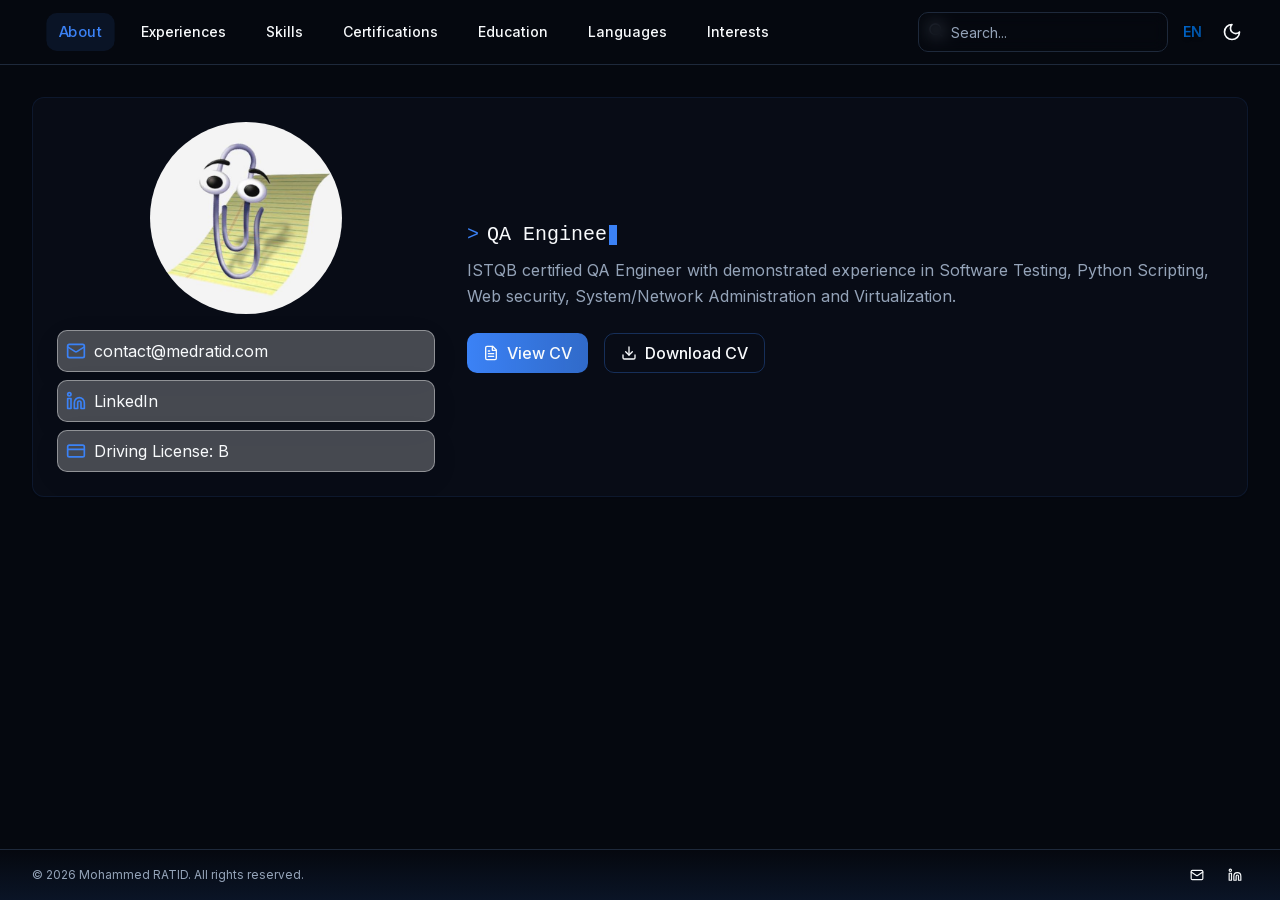
==== commit 5cac52fe: "Updates" ====
--- a/index.html
+++ b/index.html
@@ -1 +1 @@
-<!DOCTYPE html><html lang="en"><head><meta charSet="utf-8"/><meta name="viewport" content="width=device-width, initial-scale=1"/><link rel="preload" as="image" href="assets/pic.jpg" fetchPriority="high"/><link rel="stylesheet" href="/_next/static/css/da4c002d3c4ced2d.css" data-precedence="next"/><link rel="preload" as="script" fetchPriority="low" href="/_next/static/chunks/webpack-19a384338f044d80.js"/><script src="/_next/static/chunks/fd9d1056-b33497a9ef8e0860.js" async=""></script><script src="/_next/static/chunks/117-7aa99054c99ac6c3.js" async=""></script><script src="/_next/static/chunks/main-app-69df2f4503a06592.js" async=""></script><script src="/_next/static/chunks/368-052464fa901859fc.js" async=""></script><script src="/_next/static/chunks/233-00e3bd4365eb8694.js" async=""></script><script src="/_next/static/chunks/app/page-b3abb9db407a205e.js" async=""></script><script src="/_next/static/chunks/app/layout-5e07488254b0e84a.js" async=""></script><title>Mohammed RATID - QA Engineer</title><meta name="description" content="Multilingual personal CV of Mohammed RATID"/><meta name="author" content="Mohammed RATID"/><meta name="robots" content="index, nofollow"/><link rel="shortcut icon" href="favicon.ico"/><link rel="icon" href="favicon.ico"/><link rel="apple-touch-icon" href="favicon.ico"/><script src="/_next/static/chunks/polyfills-42372ed130431b0a.js" noModule=""></script></head><body class="__className_f367f3"><script>!function(){try{var d=document.documentElement,c=d.classList;c.remove('light','dark');var e=localStorage.getItem('theme');if(e){c.add(e|| '')}else{c.add('dark');}if(e==='light'||e==='dark'||!e)d.style.colorScheme=e||'dark'}catch(t){}}();</script><div class="noise" aria-hidden="true"></div><div class="min-h-screen flex flex-col bg-background text-foreground transition-colors duration-300"><div class="container py-8 grow"><div class="space-y-8"><div id="about" class="block animate-in fade-in-50 slide-in-from-bottom-5 duration-500"><div class="perspective"><div class="rounded-lg border bg-card text-card-foreground shadow-xs overflow-hidden border-primary/10 hover:border-primary/30 transition-all duration-500 reveal-content godly-card"><div class="p-6"><div class="grid grid-cols-1 md:grid-cols-[1fr_2fr] gap-8"><div class="flex flex-col items-center space-y-4"><div class="will-change-transform relative w-48 h-48 overflow-hidden group hover:scale-105 transition-all duration-500 hover:animate-float" style="transform:translate(0px, 0px);transition:transform 0.5s cubic-bezier(0.23, 1, 0.32, 1)"><img alt="Profile" fetchPriority="high" width="400" height="400" decoding="async" data-nimg="1" class="object-cover rounded-full w-full h-full" style="color:transparent" src="assets/pic.jpg"/></div><div class="flex flex-col space-y-2 w-full"><a href="mailto:contact@medratid.com" class="flex items-center space-x-2 p-2 rounded-md hover:bg-primary/10 hover:text-primary transition-all duration-500 hover:translate-x-2 group glass stagger-item"><svg xmlns="http://www.w3.org/2000/svg" width="24" height="24" viewBox="0 0 24 24" fill="none" stroke="currentColor" stroke-width="2" stroke-linecap="round" stroke-linejoin="round" class="lucide lucide-mail h-5 w-5 text-primary group-hover:scale-110 transition-transform"><rect width="20" height="16" x="2" y="4" rx="2"></rect><path d="m22 7-8.97 5.7a1.94 1.94 0 0 1-2.06 0L2 7"></path></svg><span class="relative overflow-hidden"><span class="block transition-transform duration-500 group-hover:translate-y-full">contact@medratid.com</span><span class="absolute top-0 -translate-y-full group-hover:translate-y-0 transition-transform duration-500 text-primary">contact@medratid.com</span></span></a><a href="https://linkedin.com/in/mohammed-ratid" target="_blank" rel="noopener noreferrer" class="flex items-center space-x-2 p-2 rounded-md hover:bg-primary/10 hover:text-primary transition-all duration-500 hover:translate-x-2 group glass stagger-item"><svg xmlns="http://www.w3.org/2000/svg" width="24" height="24" viewBox="0 0 24 24" fill="none" stroke="currentColor" stroke-width="2" stroke-linecap="round" stroke-linejoin="round" class="lucide lucide-linkedin h-5 w-5 text-primary group-hover:scale-110 transition-transform"><path d="M16 8a6 6 0 0 1 6 6v7h-4v-7a2 2 0 0 0-2-2 2 2 0 0 0-2 2v7h-4v-7a6 6 0 0 1 6-6z"></path><rect width="4" height="12" x="2" y="9"></rect><circle cx="4" cy="4" r="2"></circle></svg><span class="relative overflow-hidden"><span class="block transition-transform duration-500 group-hover:translate-y-full">LinkedIn</span><span class="absolute top-0 -translate-y-full group-hover:translate-y-0 transition-transform duration-500 text-primary">LinkedIn</span></span></a><div class="flex items-center space-x-2 p-2 rounded-md hover:bg-primary/10 hover:text-primary transition-all duration-500 hover:translate-x-2 group glass stagger-item"><svg xmlns="http://www.w3.org/2000/svg" width="24" height="24" viewBox="0 0 24 24" fill="none" stroke="currentColor" stroke-width="2" stroke-linecap="round" stroke-linejoin="round" class="lucide lucide-credit-card h-5 w-5 text-primary group-hover:scale-110 transition-transform"><rect width="20" height="14" x="2" y="5" rx="2"></rect><line x1="2" x2="22" y1="10" y2="10"></line></svg><span class="relative overflow-hidden"><span class="block transition-transform duration-500 group-hover:translate-y-full">Driving License: B</span><span class="absolute top-0 -translate-y-full group-hover:translate-y-0 transition-transform duration-500 text-primary">Driving License: B</span></span></div></div></div><div class="flex flex-col justify-center py-6 h-full"><div class="space-y-4 mb-6"><h3 class="text-xl font-mono mb-2 h-7 flex items-center"><span class="text-primary mr-2">&gt; </span><span></span><span class="ml-0.5 inline-block w-2 h-5 bg-primary animate-cursor-blink"> </span></h3><p class="text-muted-foreground leading-relaxed reveal-content">ISTQB certified QA Engineer with demonstrated experience in Software Testing, Python Scripting, Web security, System/Network Administration and Virtualization.</p></div><div class="flex flex-wrap gap-4"><button class="relative overflow-hidden rounded-md font-medium focus-visible:outline-hidden focus-visible:ring-2 focus-visible:ring-ring focus-visible:ring-offset-2 active:scale-95 disabled:pointer-events-none disabled:opacity-50 text-primary-foreground hover:bg-primary/90 h-10 px-4 py-2 flex items-center space-x-2 transition-all duration-500 hover:scale-110 bg-linear-to-r from-primary to-primary/80 hover:from-primary/90 hover:to-primary stagger-item" type="button" aria-haspopup="dialog" aria-expanded="false" aria-controls="radix-:Rd39vkq:" data-state="closed"><div class="relative z-10 flex items-center justify-center gap-2"><svg xmlns="http://www.w3.org/2000/svg" width="24" height="24" viewBox="0 0 24 24" fill="none" stroke="currentColor" stroke-width="2" stroke-linecap="round" stroke-linejoin="round" class="lucide lucide-file-text h-4 w-4"><path d="M14.5 2H6a2 2 0 0 0-2 2v16a2 2 0 0 0 2 2h12a2 2 0 0 0 2-2V7.5L14.5 2z"></path><polyline points="14 2 14 8 20 8"></polyline><line x1="16" x2="8" y1="13" y2="13"></line><line x1="16" x2="8" y1="17" y2="17"></line><line x1="10" x2="8" y1="9" y2="9"></line></svg><span>View CV</span></div></button><a href="assets/CV_EN.pdf" download=""><button class="relative overflow-hidden rounded-md font-medium focus-visible:outline-hidden focus-visible:ring-2 focus-visible:ring-ring focus-visible:ring-offset-2 active:scale-95 disabled:pointer-events-none disabled:opacity-50 border bg-transparent h-10 px-4 py-2 flex items-center space-x-2 transition-all duration-500 hover:scale-110 border-primary/30 hover:border-primary hover:bg-primary/5 stagger-item"><div class="relative z-10 flex items-center justify-center gap-2"><svg xmlns="http://www.w3.org/2000/svg" width="24" height="24" viewBox="0 0 24 24" fill="none" stroke="currentColor" stroke-width="2" stroke-linecap="round" stroke-linejoin="round" class="lucide lucide-download h-4 w-4"><path d="M21 15v4a2 2 0 0 1-2 2H5a2 2 0 0 1-2-2v-4"></path><polyline points="7 10 12 15 17 10"></polyline><line x1="12" x2="12" y1="15" y2="3"></line></svg><span>Download CV</span></div></button></a></div></div></div></div></div></div></div><div id="experiences" class="hidden"><div class="grid grid-cols-1 gap-6"><div class="rounded-lg border bg-card text-card-foreground shadow-xs overflow-hidden transition-all duration-500 group celestial-card hover:shadow-lg"><div class="flex flex-col space-y-1.5 p-6 bg-linear-to-r from-primary/5 to-transparent group-hover:from-primary/10 transition-all duration-500"><div class="flex flex-col md:flex-row md:justify-between md:items-center gap-2"><div><div class="text-2xl font-semibold leading-none tracking-tight group-hover:text-primary transition-colors cosmic-text">Test Analyst</div><p class="text-muted-foreground">CGI Inc | Casablanca, Morocco</p></div><div class="flex items-center text-muted-foreground glass px-3 py-1 rounded-full"><svg xmlns="http://www.w3.org/2000/svg" width="24" height="24" viewBox="0 0 24 24" fill="none" stroke="currentColor" stroke-width="2" stroke-linecap="round" stroke-linejoin="round" class="lucide lucide-calendar h-4 w-4 mr-2"><rect width="18" height="18" x="3" y="4" rx="2" ry="2"></rect><line x1="16" x2="16" y1="2" y2="6"></line><line x1="8" x2="8" y1="2" y2="6"></line><line x1="3" x2="21" y1="10" y2="10"></line></svg><span>March 2024 - Present</span></div></div></div><div class="p-6 relative overflow-hidden"><div class="space-y-4"><div class="relative z-10 reveal-content"><ul class="list-disc pl-5 space-y-1"><li class="hover:text-primary transition-colors hover:translate-x-1 transition-transform duration-300 stagger-item">Analysis of software requirements and estimation of test effort</li><li class="hover:text-primary transition-colors hover:translate-x-1 transition-transform duration-300 stagger-item">Planning and followup of test execution (functional tests, confirmation tests, non-regression tests)</li><li class="hover:text-primary transition-colors hover:translate-x-1 transition-transform duration-300 stagger-item">Test case writing based on acceptance criteria and exploratory tests</li><li class="hover:text-primary transition-colors hover:translate-x-1 transition-transform duration-300 stagger-item">Test environment setup and maintenance</li><li class="hover:text-primary transition-colors hover:translate-x-1 transition-transform duration-300 stagger-item">Preparation and creation of test data</li><li class="hover:text-primary transition-colors hover:translate-x-1 transition-transform duration-300 stagger-item">Python tools development</li><li class="hover:text-primary transition-colors hover:translate-x-1 transition-transform duration-300 stagger-item">Data migration from Xray to Azure DevOps</li></ul></div><div class="relative z-10 reveal-content"><div class="flex flex-wrap gap-2"><div class="inline-flex items-center rounded-full border px-2.5 py-0.5 text-xs font-semibold focus:outline-hidden focus:ring-2 focus:ring-ring focus:ring-offset-2 border-transparent bg-secondary text-secondary-foreground hover:bg-primary/20 hover:text-primary transition-all duration-300 hover:scale-110 ethereal-hover stagger-item">Python</div><div class="inline-flex items-center rounded-full border px-2.5 py-0.5 text-xs font-semibold focus:outline-hidden focus:ring-2 focus:ring-ring focus:ring-offset-2 border-transparent bg-secondary text-secondary-foreground hover:bg-primary/20 hover:text-primary transition-all duration-300 hover:scale-110 ethereal-hover stagger-item">JavaScript</div><div class="inline-flex items-center rounded-full border px-2.5 py-0.5 text-xs font-semibold focus:outline-hidden focus:ring-2 focus:ring-ring focus:ring-offset-2 border-transparent bg-secondary text-secondary-foreground hover:bg-primary/20 hover:text-primary transition-all duration-300 hover:scale-110 ethereal-hover stagger-item">Tomcat</div><div class="inline-flex items-center rounded-full border px-2.5 py-0.5 text-xs font-semibold focus:outline-hidden focus:ring-2 focus:ring-ring focus:ring-offset-2 border-transparent bg-secondary text-secondary-foreground hover:bg-primary/20 hover:text-primary transition-all duration-300 hover:scale-110 ethereal-hover stagger-item">MSSQL</div><div class="inline-flex items-center rounded-full border px-2.5 py-0.5 text-xs font-semibold focus:outline-hidden focus:ring-2 focus:ring-ring focus:ring-offset-2 border-transparent bg-secondary text-secondary-foreground hover:bg-primary/20 hover:text-primary transition-all duration-300 hover:scale-110 ethereal-hover stagger-item">Microsoft 365</div><div class="inline-flex items-center rounded-full border px-2.5 py-0.5 text-xs font-semibold focus:outline-hidden focus:ring-2 focus:ring-ring focus:ring-offset-2 border-transparent bg-secondary text-secondary-foreground hover:bg-primary/20 hover:text-primary transition-all duration-300 hover:scale-110 ethereal-hover stagger-item">AWS EC2</div><div class="inline-flex items-center rounded-full border px-2.5 py-0.5 text-xs font-semibold focus:outline-hidden focus:ring-2 focus:ring-ring focus:ring-offset-2 border-transparent bg-secondary text-secondary-foreground hover:bg-primary/20 hover:text-primary transition-all duration-300 hover:scale-110 ethereal-hover stagger-item">Jira</div><div class="inline-flex items-center rounded-full border px-2.5 py-0.5 text-xs font-semibold focus:outline-hidden focus:ring-2 focus:ring-ring focus:ring-offset-2 border-transparent bg-secondary text-secondary-foreground hover:bg-primary/20 hover:text-primary transition-all duration-300 hover:scale-110 ethereal-hover stagger-item">Xray</div><div class="inline-flex items-center rounded-full border px-2.5 py-0.5 text-xs font-semibold focus:outline-hidden focus:ring-2 focus:ring-ring focus:ring-offset-2 border-transparent bg-secondary text-secondary-foreground hover:bg-primary/20 hover:text-primary transition-all duration-300 hover:scale-110 ethereal-hover stagger-item">Azure DevOps</div><div class="inline-flex items-center rounded-full border px-2.5 py-0.5 text-xs font-semibold focus:outline-hidden focus:ring-2 focus:ring-ring focus:ring-offset-2 border-transparent bg-secondary text-secondary-foreground hover:bg-primary/20 hover:text-primary transition-all duration-300 hover:scale-110 ethereal-hover stagger-item">Git</div><div class="inline-flex items-center rounded-full border px-2.5 py-0.5 text-xs font-semibold focus:outline-hidden focus:ring-2 focus:ring-ring focus:ring-offset-2 border-transparent bg-secondary text-secondary-foreground hover:bg-primary/20 hover:text-primary transition-all duration-300 hover:scale-110 ethereal-hover stagger-item">REST API</div><div class="inline-flex items-center rounded-full border px-2.5 py-0.5 text-xs font-semibold focus:outline-hidden focus:ring-2 focus:ring-ring focus:ring-offset-2 border-transparent bg-secondary text-secondary-foreground hover:bg-primary/20 hover:text-primary transition-all duration-300 hover:scale-110 ethereal-hover stagger-item">GraphQL</div></div></div></div><div class="absolute top-0 right-0 w-40 h-40 bg-primary/5 rounded-full blur-3xl -z-0 opacity-0 group-hover:opacity-100 transition-opacity duration-700"></div><div class="absolute bottom-0 left-0 w-60 h-60 bg-primary/5 rounded-full blur-3xl -z-0 opacity-0 group-hover:opacity-100 transition-opacity duration-700 delay-100"></div></div></div><div class="rounded-lg border bg-card text-card-foreground shadow-xs overflow-hidden transition-all duration-500 group celestial-card hover:shadow-lg"><div class="flex flex-col space-y-1.5 p-6 bg-linear-to-r from-primary/5 to-transparent group-hover:from-primary/10 transition-all duration-500"><div class="flex flex-col md:flex-row md:justify-between md:items-center gap-2"><div><div class="text-2xl font-semibold leading-none tracking-tight group-hover:text-primary transition-colors cosmic-text">Test &amp; Development Engineer</div><p class="text-muted-foreground">FORSUPPORT | Marrakech, Morocco</p></div><div class="flex items-center text-muted-foreground glass px-3 py-1 rounded-full"><svg xmlns="http://www.w3.org/2000/svg" width="24" height="24" viewBox="0 0 24 24" fill="none" stroke="currentColor" stroke-width="2" stroke-linecap="round" stroke-linejoin="round" class="lucide lucide-calendar h-4 w-4 mr-2"><rect width="18" height="18" x="3" y="4" rx="2" ry="2"></rect><line x1="16" x2="16" y1="2" y2="6"></line><line x1="8" x2="8" y1="2" y2="6"></line><line x1="3" x2="21" y1="10" y2="10"></line></svg><span>August 2021 - February 2024</span></div></div></div><div class="p-6 relative overflow-hidden"><div class="space-y-4"><div class="relative z-10 reveal-content"><ul class="list-disc pl-5 space-y-1"><li class="hover:text-primary transition-colors hover:translate-x-1 transition-transform duration-300 stagger-item">Test analysis, design, implementation, execution and reporting</li><li class="hover:text-primary transition-colors hover:translate-x-1 transition-transform duration-300 stagger-item">Test environment setup and maintenance</li><li class="hover:text-primary transition-colors hover:translate-x-1 transition-transform duration-300 stagger-item">Python and Batch tools development</li><li class="hover:text-primary transition-colors hover:translate-x-1 transition-transform duration-300 stagger-item">API and Web application test automation</li><li class="hover:text-primary transition-colors hover:translate-x-1 transition-transform duration-300 stagger-item">Performance testing with JMeter</li><li class="hover:text-primary transition-colors hover:translate-x-1 transition-transform duration-300 stagger-item">Web application security testing (Server configuration, Web application vulnerabilities)</li><li class="hover:text-primary transition-colors hover:translate-x-1 transition-transform duration-300 stagger-item">Support tickets troubleshooting and investigating</li><li class="hover:text-primary transition-colors hover:translate-x-1 transition-transform duration-300 stagger-item">Git and Jenkins server setup and administration</li></ul></div><div class="relative z-10 reveal-content"><div class="flex flex-wrap gap-2"><div class="inline-flex items-center rounded-full border px-2.5 py-0.5 text-xs font-semibold focus:outline-hidden focus:ring-2 focus:ring-ring focus:ring-offset-2 border-transparent bg-secondary text-secondary-foreground hover:bg-primary/20 hover:text-primary transition-all duration-300 hover:scale-110 ethereal-hover stagger-item">Python</div><div class="inline-flex items-center rounded-full border px-2.5 py-0.5 text-xs font-semibold focus:outline-hidden focus:ring-2 focus:ring-ring focus:ring-offset-2 border-transparent bg-secondary text-secondary-foreground hover:bg-primary/20 hover:text-primary transition-all duration-300 hover:scale-110 ethereal-hover stagger-item">JavaScript</div><div class="inline-flex items-center rounded-full border px-2.5 py-0.5 text-xs font-semibold focus:outline-hidden focus:ring-2 focus:ring-ring focus:ring-offset-2 border-transparent bg-secondary text-secondary-foreground hover:bg-primary/20 hover:text-primary transition-all duration-300 hover:scale-110 ethereal-hover stagger-item">Google Workspace</div><div class="inline-flex items-center rounded-full border px-2.5 py-0.5 text-xs font-semibold focus:outline-hidden focus:ring-2 focus:ring-ring focus:ring-offset-2 border-transparent bg-secondary text-secondary-foreground hover:bg-primary/20 hover:text-primary transition-all duration-300 hover:scale-110 ethereal-hover stagger-item">VMware</div><div class="inline-flex items-center rounded-full border px-2.5 py-0.5 text-xs font-semibold focus:outline-hidden focus:ring-2 focus:ring-ring focus:ring-offset-2 border-transparent bg-secondary text-secondary-foreground hover:bg-primary/20 hover:text-primary transition-all duration-300 hover:scale-110 ethereal-hover stagger-item">vSphere</div><div class="inline-flex items-center rounded-full border px-2.5 py-0.5 text-xs font-semibold focus:outline-hidden focus:ring-2 focus:ring-ring focus:ring-offset-2 border-transparent bg-secondary text-secondary-foreground hover:bg-primary/20 hover:text-primary transition-all duration-300 hover:scale-110 ethereal-hover stagger-item">Tomcat</div><div class="inline-flex items-center rounded-full border px-2.5 py-0.5 text-xs font-semibold focus:outline-hidden focus:ring-2 focus:ring-ring focus:ring-offset-2 border-transparent bg-secondary text-secondary-foreground hover:bg-primary/20 hover:text-primary transition-all duration-300 hover:scale-110 ethereal-hover stagger-item">Nginx</div><div class="inline-flex items-center rounded-full border px-2.5 py-0.5 text-xs font-semibold focus:outline-hidden focus:ring-2 focus:ring-ring focus:ring-offset-2 border-transparent bg-secondary text-secondary-foreground hover:bg-primary/20 hover:text-primary transition-all duration-300 hover:scale-110 ethereal-hover stagger-item">MySQL</div><div class="inline-flex items-center rounded-full border px-2.5 py-0.5 text-xs font-semibold focus:outline-hidden focus:ring-2 focus:ring-ring focus:ring-offset-2 border-transparent bg-secondary text-secondary-foreground hover:bg-primary/20 hover:text-primary transition-all duration-300 hover:scale-110 ethereal-hover stagger-item">Elasticsearch</div><div class="inline-flex items-center rounded-full border px-2.5 py-0.5 text-xs font-semibold focus:outline-hidden focus:ring-2 focus:ring-ring focus:ring-offset-2 border-transparent bg-secondary text-secondary-foreground hover:bg-primary/20 hover:text-primary transition-all duration-300 hover:scale-110 ethereal-hover stagger-item">Keycloak</div><div class="inline-flex items-center rounded-full border px-2.5 py-0.5 text-xs font-semibold focus:outline-hidden focus:ring-2 focus:ring-ring focus:ring-offset-2 border-transparent bg-secondary text-secondary-foreground hover:bg-primary/20 hover:text-primary transition-all duration-300 hover:scale-110 ethereal-hover stagger-item">WildFly</div><div class="inline-flex items-center rounded-full border px-2.5 py-0.5 text-xs font-semibold focus:outline-hidden focus:ring-2 focus:ring-ring focus:ring-offset-2 border-transparent bg-secondary text-secondary-foreground hover:bg-primary/20 hover:text-primary transition-all duration-300 hover:scale-110 ethereal-hover stagger-item">Robot Framework</div><div class="inline-flex items-center rounded-full border px-2.5 py-0.5 text-xs font-semibold focus:outline-hidden focus:ring-2 focus:ring-ring focus:ring-offset-2 border-transparent bg-secondary text-secondary-foreground hover:bg-primary/20 hover:text-primary transition-all duration-300 hover:scale-110 ethereal-hover stagger-item">Selenium</div><div class="inline-flex items-center rounded-full border px-2.5 py-0.5 text-xs font-semibold focus:outline-hidden focus:ring-2 focus:ring-ring focus:ring-offset-2 border-transparent bg-secondary text-secondary-foreground hover:bg-primary/20 hover:text-primary transition-all duration-300 hover:scale-110 ethereal-hover stagger-item">Postman</div><div class="inline-flex items-center rounded-full border px-2.5 py-0.5 text-xs font-semibold focus:outline-hidden focus:ring-2 focus:ring-ring focus:ring-offset-2 border-transparent bg-secondary text-secondary-foreground hover:bg-primary/20 hover:text-primary transition-all duration-300 hover:scale-110 ethereal-hover stagger-item">Swagger</div><div class="inline-flex items-center rounded-full border px-2.5 py-0.5 text-xs font-semibold focus:outline-hidden focus:ring-2 focus:ring-ring focus:ring-offset-2 border-transparent bg-secondary text-secondary-foreground hover:bg-primary/20 hover:text-primary transition-all duration-300 hover:scale-110 ethereal-hover stagger-item">JMeter</div><div class="inline-flex items-center rounded-full border px-2.5 py-0.5 text-xs font-semibold focus:outline-hidden focus:ring-2 focus:ring-ring focus:ring-offset-2 border-transparent bg-secondary text-secondary-foreground hover:bg-primary/20 hover:text-primary transition-all duration-300 hover:scale-110 ethereal-hover stagger-item">Zendesk</div><div class="inline-flex items-center rounded-full border px-2.5 py-0.5 text-xs font-semibold focus:outline-hidden focus:ring-2 focus:ring-ring focus:ring-offset-2 border-transparent bg-secondary text-secondary-foreground hover:bg-primary/20 hover:text-primary transition-all duration-300 hover:scale-110 ethereal-hover stagger-item">SpiraTeam Inflectra</div><div class="inline-flex items-center rounded-full border px-2.5 py-0.5 text-xs font-semibold focus:outline-hidden focus:ring-2 focus:ring-ring focus:ring-offset-2 border-transparent bg-secondary text-secondary-foreground hover:bg-primary/20 hover:text-primary transition-all duration-300 hover:scale-110 ethereal-hover stagger-item">Jira</div><div class="inline-flex items-center rounded-full border px-2.5 py-0.5 text-xs font-semibold focus:outline-hidden focus:ring-2 focus:ring-ring focus:ring-offset-2 border-transparent bg-secondary text-secondary-foreground hover:bg-primary/20 hover:text-primary transition-all duration-300 hover:scale-110 ethereal-hover stagger-item">Mirth Connect</div><div class="inline-flex items-center rounded-full border px-2.5 py-0.5 text-xs font-semibold focus:outline-hidden focus:ring-2 focus:ring-ring focus:ring-offset-2 border-transparent bg-secondary text-secondary-foreground hover:bg-primary/20 hover:text-primary transition-all duration-300 hover:scale-110 ethereal-hover stagger-item">Burp Suite</div><div class="inline-flex items-center rounded-full border px-2.5 py-0.5 text-xs font-semibold focus:outline-hidden focus:ring-2 focus:ring-ring focus:ring-offset-2 border-transparent bg-secondary text-secondary-foreground hover:bg-primary/20 hover:text-primary transition-all duration-300 hover:scale-110 ethereal-hover stagger-item">DICOM</div><div class="inline-flex items-center rounded-full border px-2.5 py-0.5 text-xs font-semibold focus:outline-hidden focus:ring-2 focus:ring-ring focus:ring-offset-2 border-transparent bg-secondary text-secondary-foreground hover:bg-primary/20 hover:text-primary transition-all duration-300 hover:scale-110 ethereal-hover stagger-item">HL7</div></div></div></div><div class="absolute top-0 right-0 w-40 h-40 bg-primary/5 rounded-full blur-3xl -z-0 opacity-0 group-hover:opacity-100 transition-opacity duration-700"></div><div class="absolute bottom-0 left-0 w-60 h-60 bg-primary/5 rounded-full blur-3xl -z-0 opacity-0 group-hover:opacity-100 transition-opacity duration-700 delay-100"></div></div></div><div class="rounded-lg border bg-card text-card-foreground shadow-xs overflow-hidden transition-all duration-500 group celestial-card hover:shadow-lg"><div class="flex flex-col space-y-1.5 p-6 bg-linear-to-r from-primary/5 to-transparent group-hover:from-primary/10 transition-all duration-500"><div class="flex flex-col md:flex-row md:justify-between md:items-center gap-2"><div><div class="text-2xl font-semibold leading-none tracking-tight group-hover:text-primary transition-colors cosmic-text">Freelance Consultant</div><p class="text-muted-foreground">Self-employed | Remote</p></div><div class="flex items-center text-muted-foreground glass px-3 py-1 rounded-full"><svg xmlns="http://www.w3.org/2000/svg" width="24" height="24" viewBox="0 0 24 24" fill="none" stroke="currentColor" stroke-width="2" stroke-linecap="round" stroke-linejoin="round" class="lucide lucide-calendar h-4 w-4 mr-2"><rect width="18" height="18" x="3" y="4" rx="2" ry="2"></rect><line x1="16" x2="16" y1="2" y2="6"></line><line x1="8" x2="8" y1="2" y2="6"></line><line x1="3" x2="21" y1="10" y2="10"></line></svg><span>December 2019 - July 2021</span></div></div></div><div class="p-6 relative overflow-hidden"><div class="space-y-4"><div class="relative z-10 reveal-content"><ul class="list-disc pl-5 space-y-1"><li class="hover:text-primary transition-colors hover:translate-x-1 transition-transform duration-300 stagger-item">Development of web applications using PHP</li><li class="hover:text-primary transition-colors hover:translate-x-1 transition-transform duration-300 stagger-item">Development of scripts and tools for data processing and analysis using Python</li><li class="hover:text-primary transition-colors hover:translate-x-1 transition-transform duration-300 stagger-item">Development of web bots using Python and Selenium</li><li class="hover:text-primary transition-colors hover:translate-x-1 transition-transform duration-300 stagger-item">Troubleshooting and analysis of network and system issues</li><li class="hover:text-primary transition-colors hover:translate-x-1 transition-transform duration-300 stagger-item">Providing training and support to clients on software and tools</li></ul></div><div class="relative z-10 reveal-content"><div class="flex flex-wrap gap-2"><div class="inline-flex items-center rounded-full border px-2.5 py-0.5 text-xs font-semibold focus:outline-hidden focus:ring-2 focus:ring-ring focus:ring-offset-2 border-transparent bg-secondary text-secondary-foreground hover:bg-primary/20 hover:text-primary transition-all duration-300 hover:scale-110 ethereal-hover stagger-item">PHP</div><div class="inline-flex items-center rounded-full border px-2.5 py-0.5 text-xs font-semibold focus:outline-hidden focus:ring-2 focus:ring-ring focus:ring-offset-2 border-transparent bg-secondary text-secondary-foreground hover:bg-primary/20 hover:text-primary transition-all duration-300 hover:scale-110 ethereal-hover stagger-item">HTML</div><div class="inline-flex items-center rounded-full border px-2.5 py-0.5 text-xs font-semibold focus:outline-hidden focus:ring-2 focus:ring-ring focus:ring-offset-2 border-transparent bg-secondary text-secondary-foreground hover:bg-primary/20 hover:text-primary transition-all duration-300 hover:scale-110 ethereal-hover stagger-item">CSS</div><div class="inline-flex items-center rounded-full border px-2.5 py-0.5 text-xs font-semibold focus:outline-hidden focus:ring-2 focus:ring-ring focus:ring-offset-2 border-transparent bg-secondary text-secondary-foreground hover:bg-primary/20 hover:text-primary transition-all duration-300 hover:scale-110 ethereal-hover stagger-item">JavaScript</div><div class="inline-flex items-center rounded-full border px-2.5 py-0.5 text-xs font-semibold focus:outline-hidden focus:ring-2 focus:ring-ring focus:ring-offset-2 border-transparent bg-secondary text-secondary-foreground hover:bg-primary/20 hover:text-primary transition-all duration-300 hover:scale-110 ethereal-hover stagger-item">MySQL</div><div class="inline-flex items-center rounded-full border px-2.5 py-0.5 text-xs font-semibold focus:outline-hidden focus:ring-2 focus:ring-ring focus:ring-offset-2 border-transparent bg-secondary text-secondary-foreground hover:bg-primary/20 hover:text-primary transition-all duration-300 hover:scale-110 ethereal-hover stagger-item">Python</div><div class="inline-flex items-center rounded-full border px-2.5 py-0.5 text-xs font-semibold focus:outline-hidden focus:ring-2 focus:ring-ring focus:ring-offset-2 border-transparent bg-secondary text-secondary-foreground hover:bg-primary/20 hover:text-primary transition-all duration-300 hover:scale-110 ethereal-hover stagger-item">Selenium</div></div></div></div><div class="absolute top-0 right-0 w-40 h-40 bg-primary/5 rounded-full blur-3xl -z-0 opacity-0 group-hover:opacity-100 transition-opacity duration-700"></div><div class="absolute bottom-0 left-0 w-60 h-60 bg-primary/5 rounded-full blur-3xl -z-0 opacity-0 group-hover:opacity-100 transition-opacity duration-700 delay-100"></div></div></div></div></div><div id="certifications" class="hidden"><div class="grid grid-cols-1 sm:grid-cols-2 lg:grid-cols-3 gap-6"><div class="rounded-lg border bg-card text-card-foreground shadow-xs transition-all duration-300 hover:shadow-md"><div class="flex flex-col space-y-1.5 p-6 pb-2"><div class="flex items-start gap-2"><svg xmlns="http://www.w3.org/2000/svg" width="24" height="24" viewBox="0 0 24 24" fill="none" stroke="currentColor" stroke-width="2" stroke-linecap="round" stroke-linejoin="round" class="lucide lucide-award h-5 w-5 mt-1 transition-colors duration-300 text-primary/70"><circle cx="12" cy="8" r="6"></circle><path d="M15.477 12.89 17 22l-5-3-5 3 1.523-9.11"></path></svg><div><div class="font-semibold tracking-tight text-lg transition-colors duration-300">DOT Anonymizer</div><p class="text-sm text-muted-foreground">ARCAD Software</p></div></div></div><div class="p-6 pt-0"><div class="flex items-center text-sm text-muted-foreground"><svg xmlns="http://www.w3.org/2000/svg" width="24" height="24" viewBox="0 0 24 24" fill="none" stroke="currentColor" stroke-width="2" stroke-linecap="round" stroke-linejoin="round" class="lucide lucide-calendar h-4 w-4 mr-2"><rect width="18" height="18" x="3" y="4" rx="2" ry="2"></rect><line x1="16" x2="16" y1="2" y2="6"></line><line x1="8" x2="8" y1="2" y2="6"></line><line x1="3" x2="21" y1="10" y2="10"></line></svg><span>June 2025</span></div><a href="https://certificates.easygenerator.com/685186594f315c0007497b1c.pdf" target="_blank" rel="noopener noreferrer" class="mt-2 inline-block text-sm transition-all duration-300 text-primary hover:underline">Verify Certificate</a></div></div><div class="rounded-lg border bg-card text-card-foreground shadow-xs transition-all duration-300 hover:shadow-md"><div class="flex flex-col space-y-1.5 p-6 pb-2"><div class="flex items-start gap-2"><svg xmlns="http://www.w3.org/2000/svg" width="24" height="24" viewBox="0 0 24 24" fill="none" stroke="currentColor" stroke-width="2" stroke-linecap="round" stroke-linejoin="round" class="lucide lucide-award h-5 w-5 mt-1 transition-colors duration-300 text-primary/70"><circle cx="12" cy="8" r="6"></circle><path d="M15.477 12.89 17 22l-5-3-5 3 1.523-9.11"></path></svg><div><div class="font-semibold tracking-tight text-lg transition-colors duration-300">ISTQB Certified Tester - Foundation Level</div><p class="text-sm text-muted-foreground">GASQ</p></div></div></div><div class="p-6 pt-0"><div class="flex items-center text-sm text-muted-foreground"><svg xmlns="http://www.w3.org/2000/svg" width="24" height="24" viewBox="0 0 24 24" fill="none" stroke="currentColor" stroke-width="2" stroke-linecap="round" stroke-linejoin="round" class="lucide lucide-calendar h-4 w-4 mr-2"><rect width="18" height="18" x="3" y="4" rx="2" ry="2"></rect><line x1="16" x2="16" y1="2" y2="6"></line><line x1="8" x2="8" y1="2" y2="6"></line><line x1="3" x2="21" y1="10" y2="10"></line></svg><span>February 2025</span></div><a href="https://app.skillsclub.com/credential/89014-b6358e7364c4c410067f376029cc6538129f547a371e4b35055edb2b8688d50d" target="_blank" rel="noopener noreferrer" class="mt-2 inline-block text-sm transition-all duration-300 text-primary hover:underline">Verify Certificate</a></div></div><div class="rounded-lg border bg-card text-card-foreground shadow-xs transition-all duration-300 hover:shadow-md"><div class="flex flex-col space-y-1.5 p-6 pb-2"><div class="flex items-start gap-2"><svg xmlns="http://www.w3.org/2000/svg" width="24" height="24" viewBox="0 0 24 24" fill="none" stroke="currentColor" stroke-width="2" stroke-linecap="round" stroke-linejoin="round" class="lucide lucide-award h-5 w-5 mt-1 transition-colors duration-300 text-primary/70"><circle cx="12" cy="8" r="6"></circle><path d="M15.477 12.89 17 22l-5-3-5 3 1.523-9.11"></path></svg><div><div class="font-semibold tracking-tight text-lg transition-colors duration-300">Unit Testing with Python</div><p class="text-sm text-muted-foreground">NobleProg</p></div></div></div><div class="p-6 pt-0"><div class="flex items-center text-sm text-muted-foreground"><svg xmlns="http://www.w3.org/2000/svg" width="24" height="24" viewBox="0 0 24 24" fill="none" stroke="currentColor" stroke-width="2" stroke-linecap="round" stroke-linejoin="round" class="lucide lucide-calendar h-4 w-4 mr-2"><rect width="18" height="18" x="3" y="4" rx="2" ry="2"></rect><line x1="16" x2="16" y1="2" y2="6"></line><line x1="8" x2="8" y1="2" y2="6"></line><line x1="3" x2="21" y1="10" y2="10"></line></svg><span>May 2023</span></div><a href="https://cert.nobleprog.com/certificate/718791/61147" target="_blank" rel="noopener noreferrer" class="mt-2 inline-block text-sm transition-all duration-300 text-primary hover:underline">Verify Certificate</a></div></div><div class="rounded-lg border bg-card text-card-foreground shadow-xs transition-all duration-300 hover:shadow-md"><div class="flex flex-col space-y-1.5 p-6 pb-2"><div class="flex items-start gap-2"><svg xmlns="http://www.w3.org/2000/svg" width="24" height="24" viewBox="0 0 24 24" fill="none" stroke="currentColor" stroke-width="2" stroke-linecap="round" stroke-linejoin="round" class="lucide lucide-award h-5 w-5 mt-1 transition-colors duration-300 text-primary/70"><circle cx="12" cy="8" r="6"></circle><path d="M15.477 12.89 17 22l-5-3-5 3 1.523-9.11"></path></svg><div><div class="font-semibold tracking-tight text-lg transition-colors duration-300">Cisco Certified Network Associate (CCNA)</div><p class="text-sm text-muted-foreground">Cisco</p></div></div></div><div class="p-6 pt-0"><div class="flex items-center text-sm text-muted-foreground"><svg xmlns="http://www.w3.org/2000/svg" width="24" height="24" viewBox="0 0 24 24" fill="none" stroke="currentColor" stroke-width="2" stroke-linecap="round" stroke-linejoin="round" class="lucide lucide-calendar h-4 w-4 mr-2"><rect width="18" height="18" x="3" y="4" rx="2" ry="2"></rect><line x1="16" x2="16" y1="2" y2="6"></line><line x1="8" x2="8" y1="2" y2="6"></line><line x1="3" x2="21" y1="10" y2="10"></line></svg><span>November 2018</span></div><a href="http://drive.google.com/file/d/1TOVmPnZ8moGd3z0Z9XYXhcHPEAqvhnJd" target="_blank" rel="noopener noreferrer" class="mt-2 inline-block text-sm transition-all duration-300 text-primary hover:underline">Verify Certificate</a></div></div></div></div><div id="education" class="hidden"><div class="grid grid-cols-1 md:grid-cols-2 gap-6"><div class="rounded-lg border bg-card text-card-foreground shadow-xs transition-all duration-300 hover:shadow-md"><a href="https://ensam.um5.ac.ma" target="_blank" rel="noopener noreferrer"><div class="flex flex-col space-y-1.5 p-6 pb-2"><div class="flex items-start gap-2"><svg xmlns="http://www.w3.org/2000/svg" width="24" height="24" viewBox="0 0 24 24" fill="none" stroke="currentColor" stroke-width="2" stroke-linecap="round" stroke-linejoin="round" class="lucide lucide-graduation-cap h-5 w-5 mt-1 transition-colors duration-300 text-primary/70"><path d="M22 10v6M2 10l10-5 10 5-10 5z"></path><path d="M6 12v5c3 3 9 3 12 0v-5"></path></svg><div><div class="font-semibold tracking-tight text-lg transition-colors duration-300">Biomedical Engineering</div><p class="text-sm text-muted-foreground">Higher School of Technical Education</p></div></div></div><div class="p-6 pt-0"><div class="space-y-2"><div class="flex items-center text-sm transition-colors duration-300 text-muted-foreground"><svg xmlns="http://www.w3.org/2000/svg" width="24" height="24" viewBox="0 0 24 24" fill="none" stroke="currentColor" stroke-width="2" stroke-linecap="round" stroke-linejoin="round" class="lucide lucide-calendar h-4 w-4 mr-2"><rect width="18" height="18" x="3" y="4" rx="2" ry="2"></rect><line x1="16" x2="16" y1="2" y2="6"></line><line x1="8" x2="8" y1="2" y2="6"></line><line x1="3" x2="21" y1="10" y2="10"></line></svg><span>2016 - 2019</span></div><div class="flex items-center text-sm transition-colors duration-300 text-muted-foreground"><svg xmlns="http://www.w3.org/2000/svg" width="24" height="24" viewBox="0 0 24 24" fill="none" stroke="currentColor" stroke-width="2" stroke-linecap="round" stroke-linejoin="round" class="lucide lucide-map-pin h-4 w-4 mr-2"><path d="M20 10c0 6-8 12-8 12s-8-6-8-12a8 8 0 0 1 16 0Z"></path><circle cx="12" cy="10" r="3"></circle></svg><span>Rabat, Morocco</span></div></div></div></a></div><div class="rounded-lg border bg-card text-card-foreground shadow-xs transition-all duration-300 hover:shadow-md"><a href="http://www.ests.uca.ma" target="_blank" rel="noopener noreferrer"><div class="flex flex-col space-y-1.5 p-6 pb-2"><div class="flex items-start gap-2"><svg xmlns="http://www.w3.org/2000/svg" width="24" height="24" viewBox="0 0 24 24" fill="none" stroke="currentColor" stroke-width="2" stroke-linecap="round" stroke-linejoin="round" class="lucide lucide-graduation-cap h-5 w-5 mt-1 transition-colors duration-300 text-primary/70"><path d="M22 10v6M2 10l10-5 10 5-10 5z"></path><path d="M6 12v5c3 3 9 3 12 0v-5"></path></svg><div><div class="font-semibold tracking-tight text-lg transition-colors duration-300">Industrial Engineering and Maintenance</div><p class="text-sm text-muted-foreground">Superior School of Technology</p></div></div></div><div class="p-6 pt-0"><div class="space-y-2"><div class="flex items-center text-sm transition-colors duration-300 text-muted-foreground"><svg xmlns="http://www.w3.org/2000/svg" width="24" height="24" viewBox="0 0 24 24" fill="none" stroke="currentColor" stroke-width="2" stroke-linecap="round" stroke-linejoin="round" class="lucide lucide-calendar h-4 w-4 mr-2"><rect width="18" height="18" x="3" y="4" rx="2" ry="2"></rect><line x1="16" x2="16" y1="2" y2="6"></line><line x1="8" x2="8" y1="2" y2="6"></line><line x1="3" x2="21" y1="10" y2="10"></line></svg><span>2014 - 2016</span></div><div class="flex items-center text-sm transition-colors duration-300 text-muted-foreground"><svg xmlns="http://www.w3.org/2000/svg" width="24" height="24" viewBox="0 0 24 24" fill="none" stroke="currentColor" stroke-width="2" stroke-linecap="round" stroke-linejoin="round" class="lucide lucide-map-pin h-4 w-4 mr-2"><path d="M20 10c0 6-8 12-8 12s-8-6-8-12a8 8 0 0 1 16 0Z"></path><circle cx="12" cy="10" r="3"></circle></svg><span>Safi, Morocco</span></div></div></div></a></div><div class="rounded-lg border bg-card text-card-foreground shadow-xs transition-all duration-300 hover:shadow-md"><a target="_blank" rel="noopener noreferrer"><div class="flex flex-col space-y-1.5 p-6 pb-2"><div class="flex items-start gap-2"><svg xmlns="http://www.w3.org/2000/svg" width="24" height="24" viewBox="0 0 24 24" fill="none" stroke="currentColor" stroke-width="2" stroke-linecap="round" stroke-linejoin="round" class="lucide lucide-graduation-cap h-5 w-5 mt-1 transition-colors duration-300 text-primary/70"><path d="M22 10v6M2 10l10-5 10 5-10 5z"></path><path d="M6 12v5c3 3 9 3 12 0v-5"></path></svg><div><div class="font-semibold tracking-tight text-lg transition-colors duration-300">Mechanical Sciences and Technologies</div><p class="text-sm text-muted-foreground">Independent Candidate</p></div></div></div><div class="p-6 pt-0"><div class="space-y-2"><div class="flex items-center text-sm transition-colors duration-300 text-muted-foreground"><svg xmlns="http://www.w3.org/2000/svg" width="24" height="24" viewBox="0 0 24 24" fill="none" stroke="currentColor" stroke-width="2" stroke-linecap="round" stroke-linejoin="round" class="lucide lucide-calendar h-4 w-4 mr-2"><rect width="18" height="18" x="3" y="4" rx="2" ry="2"></rect><line x1="16" x2="16" y1="2" y2="6"></line><line x1="8" x2="8" y1="2" y2="6"></line><line x1="3" x2="21" y1="10" y2="10"></line></svg><span>2014 - 2014</span></div><div class="flex items-center text-sm transition-colors duration-300 text-muted-foreground"><svg xmlns="http://www.w3.org/2000/svg" width="24" height="24" viewBox="0 0 24 24" fill="none" stroke="currentColor" stroke-width="2" stroke-linecap="round" stroke-linejoin="round" class="lucide lucide-map-pin h-4 w-4 mr-2"><path d="M20 10c0 6-8 12-8 12s-8-6-8-12a8 8 0 0 1 16 0Z"></path><circle cx="12" cy="10" r="3"></circle></svg><span>Safi, Morocco</span></div></div></div></a></div><div class="rounded-lg border bg-card text-card-foreground shadow-xs transition-all duration-300 hover:shadow-md"><a href="https://fps.uca.ma/" target="_blank" rel="noopener noreferrer"><div class="flex flex-col space-y-1.5 p-6 pb-2"><div class="flex items-start gap-2"><svg xmlns="http://www.w3.org/2000/svg" width="24" height="24" viewBox="0 0 24 24" fill="none" stroke="currentColor" stroke-width="2" stroke-linecap="round" stroke-linejoin="round" class="lucide lucide-graduation-cap h-5 w-5 mt-1 transition-colors duration-300 text-primary/70"><path d="M22 10v6M2 10l10-5 10 5-10 5z"></path><path d="M6 12v5c3 3 9 3 12 0v-5"></path></svg><div><div class="font-semibold tracking-tight text-lg transition-colors duration-300">Physics and Chemistry</div><p class="text-sm text-muted-foreground">Multidisciplinary Faculty</p></div></div></div><div class="p-6 pt-0"><div class="space-y-2"><div class="flex items-center text-sm transition-colors duration-300 text-muted-foreground"><svg xmlns="http://www.w3.org/2000/svg" width="24" height="24" viewBox="0 0 24 24" fill="none" stroke="currentColor" stroke-width="2" stroke-linecap="round" stroke-linejoin="round" class="lucide lucide-calendar h-4 w-4 mr-2"><rect width="18" height="18" x="3" y="4" rx="2" ry="2"></rect><line x1="16" x2="16" y1="2" y2="6"></line><line x1="8" x2="8" y1="2" y2="6"></line><line x1="3" x2="21" y1="10" y2="10"></line></svg><span>2013 - 2014</span></div><div class="flex items-center text-sm transition-colors duration-300 text-muted-foreground"><svg xmlns="http://www.w3.org/2000/svg" width="24" height="24" viewBox="0 0 24 24" fill="none" stroke="currentColor" stroke-width="2" stroke-linecap="round" stroke-linejoin="round" class="lucide lucide-map-pin h-4 w-4 mr-2"><path d="M20 10c0 6-8 12-8 12s-8-6-8-12a8 8 0 0 1 16 0Z"></path><circle cx="12" cy="10" r="3"></circle></svg><span>Safi, Morocco</span></div></div></div></a></div><div class="rounded-lg border bg-card text-card-foreground shadow-xs transition-all duration-300 hover:shadow-md"><a href="https://www.cpge.ac.ma/CPGEPages/Cont/AccesCPGEPublics.aspx" target="_blank" rel="noopener noreferrer"><div class="flex flex-col space-y-1.5 p-6 pb-2"><div class="flex items-start gap-2"><svg xmlns="http://www.w3.org/2000/svg" width="24" height="24" viewBox="0 0 24 24" fill="none" stroke="currentColor" stroke-width="2" stroke-linecap="round" stroke-linejoin="round" class="lucide lucide-graduation-cap h-5 w-5 mt-1 transition-colors duration-300 text-primary/70"><path d="M22 10v6M2 10l10-5 10 5-10 5z"></path><path d="M6 12v5c3 3 9 3 12 0v-5"></path></svg><div><div class="font-semibold tracking-tight text-lg transition-colors duration-300">Technology and Industrial Sciences</div><p class="text-sm text-muted-foreground">Preparatory Classes for Top Schools</p></div></div></div><div class="p-6 pt-0"><div class="space-y-2"><div class="flex items-center text-sm transition-colors duration-300 text-muted-foreground"><svg xmlns="http://www.w3.org/2000/svg" width="24" height="24" viewBox="0 0 24 24" fill="none" stroke="currentColor" stroke-width="2" stroke-linecap="round" stroke-linejoin="round" class="lucide lucide-calendar h-4 w-4 mr-2"><rect width="18" height="18" x="3" y="4" rx="2" ry="2"></rect><line x1="16" x2="16" y1="2" y2="6"></line><line x1="8" x2="8" y1="2" y2="6"></line><line x1="3" x2="21" y1="10" y2="10"></line></svg><span>2011 - 2013</span></div><div class="flex items-center text-sm transition-colors duration-300 text-muted-foreground"><svg xmlns="http://www.w3.org/2000/svg" width="24" height="24" viewBox="0 0 24 24" fill="none" stroke="currentColor" stroke-width="2" stroke-linecap="round" stroke-linejoin="round" class="lucide lucide-map-pin h-4 w-4 mr-2"><path d="M20 10c0 6-8 12-8 12s-8-6-8-12a8 8 0 0 1 16 0Z"></path><circle cx="12" cy="10" r="3"></circle></svg><span>Safi, Morocco</span></div></div></div></a></div><div class="rounded-lg border bg-card text-card-foreground shadow-xs transition-all duration-300 hover:shadow-md"><a target="_blank" rel="noopener noreferrer"><div class="flex flex-col space-y-1.5 p-6 pb-2"><div class="flex items-start gap-2"><svg xmlns="http://www.w3.org/2000/svg" width="24" height="24" viewBox="0 0 24 24" fill="none" stroke="currentColor" stroke-width="2" stroke-linecap="round" stroke-linejoin="round" class="lucide lucide-graduation-cap h-5 w-5 mt-1 transition-colors duration-300 text-primary/70"><path d="M22 10v6M2 10l10-5 10 5-10 5z"></path><path d="M6 12v5c3 3 9 3 12 0v-5"></path></svg><div><div class="font-semibold tracking-tight text-lg transition-colors duration-300">Mechanical Sciences and Technologies</div><p class="text-sm text-muted-foreground">Al Khawarizmi Technical High School</p></div></div></div><div class="p-6 pt-0"><div class="space-y-2"><div class="flex items-center text-sm transition-colors duration-300 text-muted-foreground"><svg xmlns="http://www.w3.org/2000/svg" width="24" height="24" viewBox="0 0 24 24" fill="none" stroke="currentColor" stroke-width="2" stroke-linecap="round" stroke-linejoin="round" class="lucide lucide-calendar h-4 w-4 mr-2"><rect width="18" height="18" x="3" y="4" rx="2" ry="2"></rect><line x1="16" x2="16" y1="2" y2="6"></line><line x1="8" x2="8" y1="2" y2="6"></line><line x1="3" x2="21" y1="10" y2="10"></line></svg><span>2008 - 2011</span></div><div class="flex items-center text-sm transition-colors duration-300 text-muted-foreground"><svg xmlns="http://www.w3.org/2000/svg" width="24" height="24" viewBox="0 0 24 24" fill="none" stroke="currentColor" stroke-width="2" stroke-linecap="round" stroke-linejoin="round" class="lucide lucide-map-pin h-4 w-4 mr-2"><path d="M20 10c0 6-8 12-8 12s-8-6-8-12a8 8 0 0 1 16 0Z"></path><circle cx="12" cy="10" r="3"></circle></svg><span>Safi, Morocco</span></div></div></div></a></div></div></div><div id="skills" class="hidden"><div class="grid grid-cols-1 md:grid-cols-2 lg:grid-cols-3 gap-6"><div class="rounded-lg border bg-card text-card-foreground shadow-xs transition-all duration-300 hover:shadow-md"><div class="flex flex-col space-y-1.5 p-6 pb-2"><div class="text-2xl font-semibold leading-none tracking-tight text-primary">Testing Tools</div></div><div class="p-6 pt-0"><div class="flex flex-wrap gap-2"><div class="inline-flex items-center rounded-full border px-2.5 py-0.5 text-xs font-semibold focus:outline-hidden focus:ring-2 focus:ring-ring focus:ring-offset-2 border-transparent bg-secondary text-secondary-foreground hover:bg-secondary/80 transition-all duration-300">Robot Framework</div><div class="inline-flex items-center rounded-full border px-2.5 py-0.5 text-xs font-semibold focus:outline-hidden focus:ring-2 focus:ring-ring focus:ring-offset-2 border-transparent bg-secondary text-secondary-foreground hover:bg-secondary/80 transition-all duration-300">Selenium</div><div class="inline-flex items-center rounded-full border px-2.5 py-0.5 text-xs font-semibold focus:outline-hidden focus:ring-2 focus:ring-ring focus:ring-offset-2 border-transparent bg-secondary text-secondary-foreground hover:bg-secondary/80 transition-all duration-300">Playwright</div><div class="inline-flex items-center rounded-full border px-2.5 py-0.5 text-xs font-semibold focus:outline-hidden focus:ring-2 focus:ring-ring focus:ring-offset-2 border-transparent bg-secondary text-secondary-foreground hover:bg-secondary/80 transition-all duration-300">Postman</div><div class="inline-flex items-center rounded-full border px-2.5 py-0.5 text-xs font-semibold focus:outline-hidden focus:ring-2 focus:ring-ring focus:ring-offset-2 border-transparent bg-secondary text-secondary-foreground hover:bg-secondary/80 transition-all duration-300">Cypress</div><div class="inline-flex items-center rounded-full border px-2.5 py-0.5 text-xs font-semibold focus:outline-hidden focus:ring-2 focus:ring-ring focus:ring-offset-2 border-transparent bg-secondary text-secondary-foreground hover:bg-secondary/80 transition-all duration-300">pytest</div><div class="inline-flex items-center rounded-full border px-2.5 py-0.5 text-xs font-semibold focus:outline-hidden focus:ring-2 focus:ring-ring focus:ring-offset-2 border-transparent bg-secondary text-secondary-foreground hover:bg-secondary/80 transition-all duration-300">JMeter</div><div class="inline-flex items-center rounded-full border px-2.5 py-0.5 text-xs font-semibold focus:outline-hidden focus:ring-2 focus:ring-ring focus:ring-offset-2 border-transparent bg-secondary text-secondary-foreground hover:bg-secondary/80 transition-all duration-300">SpiraTeam Inflectra</div><div class="inline-flex items-center rounded-full border px-2.5 py-0.5 text-xs font-semibold focus:outline-hidden focus:ring-2 focus:ring-ring focus:ring-offset-2 border-transparent bg-secondary text-secondary-foreground hover:bg-secondary/80 transition-all duration-300">JIRA Xray</div><div class="inline-flex items-center rounded-full border px-2.5 py-0.5 text-xs font-semibold focus:outline-hidden focus:ring-2 focus:ring-ring focus:ring-offset-2 border-transparent bg-secondary text-secondary-foreground hover:bg-secondary/80 transition-all duration-300">Azure DevOps</div></div></div></div><div class="rounded-lg border bg-card text-card-foreground shadow-xs transition-all duration-300 hover:shadow-md"><div class="flex flex-col space-y-1.5 p-6 pb-2"><div class="text-2xl font-semibold leading-none tracking-tight text-primary">Development Languages</div></div><div class="p-6 pt-0"><div class="flex flex-wrap gap-2"><div class="inline-flex items-center rounded-full border px-2.5 py-0.5 text-xs font-semibold focus:outline-hidden focus:ring-2 focus:ring-ring focus:ring-offset-2 border-transparent bg-secondary text-secondary-foreground hover:bg-secondary/80 transition-all duration-300">Python</div><div class="inline-flex items-center rounded-full border px-2.5 py-0.5 text-xs font-semibold focus:outline-hidden focus:ring-2 focus:ring-ring focus:ring-offset-2 border-transparent bg-secondary text-secondary-foreground hover:bg-secondary/80 transition-all duration-300">JavaScript</div><div class="inline-flex items-center rounded-full border px-2.5 py-0.5 text-xs font-semibold focus:outline-hidden focus:ring-2 focus:ring-ring focus:ring-offset-2 border-transparent bg-secondary text-secondary-foreground hover:bg-secondary/80 transition-all duration-300">TypeScript</div><div class="inline-flex items-center rounded-full border px-2.5 py-0.5 text-xs font-semibold focus:outline-hidden focus:ring-2 focus:ring-ring focus:ring-offset-2 border-transparent bg-secondary text-secondary-foreground hover:bg-secondary/80 transition-all duration-300">Java</div><div class="inline-flex items-center rounded-full border px-2.5 py-0.5 text-xs font-semibold focus:outline-hidden focus:ring-2 focus:ring-ring focus:ring-offset-2 border-transparent bg-secondary text-secondary-foreground hover:bg-secondary/80 transition-all duration-300">PHP</div><div class="inline-flex items-center rounded-full border px-2.5 py-0.5 text-xs font-semibold focus:outline-hidden focus:ring-2 focus:ring-ring focus:ring-offset-2 border-transparent bg-secondary text-secondary-foreground hover:bg-secondary/80 transition-all duration-300">SQL</div><div class="inline-flex items-center rounded-full border px-2.5 py-0.5 text-xs font-semibold focus:outline-hidden focus:ring-2 focus:ring-ring focus:ring-offset-2 border-transparent bg-secondary text-secondary-foreground hover:bg-secondary/80 transition-all duration-300">HTML</div><div class="inline-flex items-center rounded-full border px-2.5 py-0.5 text-xs font-semibold focus:outline-hidden focus:ring-2 focus:ring-ring focus:ring-offset-2 border-transparent bg-secondary text-secondary-foreground hover:bg-secondary/80 transition-all duration-300">CSS</div><div class="inline-flex items-center rounded-full border px-2.5 py-0.5 text-xs font-semibold focus:outline-hidden focus:ring-2 focus:ring-ring focus:ring-offset-2 border-transparent bg-secondary text-secondary-foreground hover:bg-secondary/80 transition-all duration-300">Batch</div></div></div></div><div class="rounded-lg border bg-card text-card-foreground shadow-xs transition-all duration-300 hover:shadow-md"><div class="flex flex-col space-y-1.5 p-6 pb-2"><div class="text-2xl font-semibold leading-none tracking-tight text-primary">Databases</div></div><div class="p-6 pt-0"><div class="flex flex-wrap gap-2"><div class="inline-flex items-center rounded-full border px-2.5 py-0.5 text-xs font-semibold focus:outline-hidden focus:ring-2 focus:ring-ring focus:ring-offset-2 border-transparent bg-secondary text-secondary-foreground hover:bg-secondary/80 transition-all duration-300">MySQL</div><div class="inline-flex items-center rounded-full border px-2.5 py-0.5 text-xs font-semibold focus:outline-hidden focus:ring-2 focus:ring-ring focus:ring-offset-2 border-transparent bg-secondary text-secondary-foreground hover:bg-secondary/80 transition-all duration-300">MSSQL</div><div class="inline-flex items-center rounded-full border px-2.5 py-0.5 text-xs font-semibold focus:outline-hidden focus:ring-2 focus:ring-ring focus:ring-offset-2 border-transparent bg-secondary text-secondary-foreground hover:bg-secondary/80 transition-all duration-300">SQLite</div><div class="inline-flex items-center rounded-full border px-2.5 py-0.5 text-xs font-semibold focus:outline-hidden focus:ring-2 focus:ring-ring focus:ring-offset-2 border-transparent bg-secondary text-secondary-foreground hover:bg-secondary/80 transition-all duration-300">MongoDB</div><div class="inline-flex items-center rounded-full border px-2.5 py-0.5 text-xs font-semibold focus:outline-hidden focus:ring-2 focus:ring-ring focus:ring-offset-2 border-transparent bg-secondary text-secondary-foreground hover:bg-secondary/80 transition-all duration-300">Elasticsearch</div></div></div></div><div class="rounded-lg border bg-card text-card-foreground shadow-xs transition-all duration-300 hover:shadow-md"><div class="flex flex-col space-y-1.5 p-6 pb-2"><div class="text-2xl font-semibold leading-none tracking-tight text-primary">Methodologies</div></div><div class="p-6 pt-0"><div class="flex flex-wrap gap-2"><div class="inline-flex items-center rounded-full border px-2.5 py-0.5 text-xs font-semibold focus:outline-hidden focus:ring-2 focus:ring-ring focus:ring-offset-2 border-transparent bg-secondary text-secondary-foreground hover:bg-secondary/80 transition-all duration-300">Agile Scrum</div><div class="inline-flex items-center rounded-full border px-2.5 py-0.5 text-xs font-semibold focus:outline-hidden focus:ring-2 focus:ring-ring focus:ring-offset-2 border-transparent bg-secondary text-secondary-foreground hover:bg-secondary/80 transition-all duration-300">Agile SAFe</div><div class="inline-flex items-center rounded-full border px-2.5 py-0.5 text-xs font-semibold focus:outline-hidden focus:ring-2 focus:ring-ring focus:ring-offset-2 border-transparent bg-secondary text-secondary-foreground hover:bg-secondary/80 transition-all duration-300">ATDD</div><div class="inline-flex items-center rounded-full border px-2.5 py-0.5 text-xs font-semibold focus:outline-hidden focus:ring-2 focus:ring-ring focus:ring-offset-2 border-transparent bg-secondary text-secondary-foreground hover:bg-secondary/80 transition-all duration-300">TDD</div><div class="inline-flex items-center rounded-full border px-2.5 py-0.5 text-xs font-semibold focus:outline-hidden focus:ring-2 focus:ring-ring focus:ring-offset-2 border-transparent bg-secondary text-secondary-foreground hover:bg-secondary/80 transition-all duration-300">BDD</div><div class="inline-flex items-center rounded-full border px-2.5 py-0.5 text-xs font-semibold focus:outline-hidden focus:ring-2 focus:ring-ring focus:ring-offset-2 border-transparent bg-secondary text-secondary-foreground hover:bg-secondary/80 transition-all duration-300">CI/CD</div></div></div></div><div class="rounded-lg border bg-card text-card-foreground shadow-xs transition-all duration-300 hover:shadow-md"><div class="flex flex-col space-y-1.5 p-6 pb-2"><div class="text-2xl font-semibold leading-none tracking-tight text-primary">Various Tools</div></div><div class="p-6 pt-0"><div class="flex flex-wrap gap-2"><div class="inline-flex items-center rounded-full border px-2.5 py-0.5 text-xs font-semibold focus:outline-hidden focus:ring-2 focus:ring-ring focus:ring-offset-2 border-transparent bg-secondary text-secondary-foreground hover:bg-secondary/80 transition-all duration-300">Git</div><div class="inline-flex items-center rounded-full border px-2.5 py-0.5 text-xs font-semibold focus:outline-hidden focus:ring-2 focus:ring-ring focus:ring-offset-2 border-transparent bg-secondary text-secondary-foreground hover:bg-secondary/80 transition-all duration-300">Jenkins</div><div class="inline-flex items-center rounded-full border px-2.5 py-0.5 text-xs font-semibold focus:outline-hidden focus:ring-2 focus:ring-ring focus:ring-offset-2 border-transparent bg-secondary text-secondary-foreground hover:bg-secondary/80 transition-all duration-300">Docker</div><div class="inline-flex items-center rounded-full border px-2.5 py-0.5 text-xs font-semibold focus:outline-hidden focus:ring-2 focus:ring-ring focus:ring-offset-2 border-transparent bg-secondary text-secondary-foreground hover:bg-secondary/80 transition-all duration-300">Nginx</div><div class="inline-flex items-center rounded-full border px-2.5 py-0.5 text-xs font-semibold focus:outline-hidden focus:ring-2 focus:ring-ring focus:ring-offset-2 border-transparent bg-secondary text-secondary-foreground hover:bg-secondary/80 transition-all duration-300">Wireshark</div><div class="inline-flex items-center rounded-full border px-2.5 py-0.5 text-xs font-semibold focus:outline-hidden focus:ring-2 focus:ring-ring focus:ring-offset-2 border-transparent bg-secondary text-secondary-foreground hover:bg-secondary/80 transition-all duration-300">VMWare</div><div class="inline-flex items-center rounded-full border px-2.5 py-0.5 text-xs font-semibold focus:outline-hidden focus:ring-2 focus:ring-ring focus:ring-offset-2 border-transparent bg-secondary text-secondary-foreground hover:bg-secondary/80 transition-all duration-300">Burp Suite</div><div class="inline-flex items-center rounded-full border px-2.5 py-0.5 text-xs font-semibold focus:outline-hidden focus:ring-2 focus:ring-ring focus:ring-offset-2 border-transparent bg-secondary text-secondary-foreground hover:bg-secondary/80 transition-all duration-300">Windows</div><div class="inline-flex items-center rounded-full border px-2.5 py-0.5 text-xs font-semibold focus:outline-hidden focus:ring-2 focus:ring-ring focus:ring-offset-2 border-transparent bg-secondary text-secondary-foreground hover:bg-secondary/80 transition-all duration-300">Linux</div></div></div></div><div class="rounded-lg border bg-card text-card-foreground shadow-xs transition-all duration-300 hover:shadow-md"><div class="flex flex-col space-y-1.5 p-6 pb-2"><div class="text-2xl font-semibold leading-none tracking-tight text-primary">Sector Knowledge</div></div><div class="p-6 pt-0"><div class="flex flex-wrap gap-2"><div class="inline-flex items-center rounded-full border px-2.5 py-0.5 text-xs font-semibold focus:outline-hidden focus:ring-2 focus:ring-ring focus:ring-offset-2 border-transparent bg-secondary text-secondary-foreground hover:bg-secondary/80 transition-all duration-300">Healthcare (DICOM, HL7)</div><div class="inline-flex items-center rounded-full border px-2.5 py-0.5 text-xs font-semibold focus:outline-hidden focus:ring-2 focus:ring-ring focus:ring-offset-2 border-transparent bg-secondary text-secondary-foreground hover:bg-secondary/80 transition-all duration-300">Technical Inspections</div></div></div></div><div class="rounded-lg border bg-card text-card-foreground shadow-xs transition-all duration-300 hover:shadow-md"><div class="flex flex-col space-y-1.5 p-6 pb-2"><div class="text-2xl font-semibold leading-none tracking-tight text-primary">Interpersonal Skills</div></div><div class="p-6 pt-0"><div class="flex flex-wrap gap-2"><div class="inline-flex items-center rounded-full border px-2.5 py-0.5 text-xs font-semibold focus:outline-hidden focus:ring-2 focus:ring-ring focus:ring-offset-2 border-transparent bg-secondary text-secondary-foreground hover:bg-secondary/80 transition-all duration-300">Analytical Thinking</div><div class="inline-flex items-center rounded-full border px-2.5 py-0.5 text-xs font-semibold focus:outline-hidden focus:ring-2 focus:ring-ring focus:ring-offset-2 border-transparent bg-secondary text-secondary-foreground hover:bg-secondary/80 transition-all duration-300">Attention to Detail</div><div class="inline-flex items-center rounded-full border px-2.5 py-0.5 text-xs font-semibold focus:outline-hidden focus:ring-2 focus:ring-ring focus:ring-offset-2 border-transparent bg-secondary text-secondary-foreground hover:bg-secondary/80 transition-all duration-300">Adaptability</div><div class="inline-flex items-center rounded-full border px-2.5 py-0.5 text-xs font-semibold focus:outline-hidden focus:ring-2 focus:ring-ring focus:ring-offset-2 border-transparent bg-secondary text-secondary-foreground hover:bg-secondary/80 transition-all duration-300">Autonomous</div><div class="inline-flex items-center rounded-full border px-2.5 py-0.5 text-xs font-semibold focus:outline-hidden focus:ring-2 focus:ring-ring focus:ring-offset-2 border-transparent bg-secondary text-secondary-foreground hover:bg-secondary/80 transition-all duration-300">Teamwork</div><div class="inline-flex items-center rounded-full border px-2.5 py-0.5 text-xs font-semibold focus:outline-hidden focus:ring-2 focus:ring-ring focus:ring-offset-2 border-transparent bg-secondary text-secondary-foreground hover:bg-secondary/80 transition-all duration-300">Clear Communication</div><div class="inline-flex items-center rounded-full border px-2.5 py-0.5 text-xs font-semibold focus:outline-hidden focus:ring-2 focus:ring-ring focus:ring-offset-2 border-transparent bg-secondary text-secondary-foreground hover:bg-secondary/80 transition-all duration-300">Problem Solving</div></div></div></div></div></div><div id="languages" class="hidden"><div class="grid grid-cols-1 sm:grid-cols-2 md:grid-cols-3 lg:grid-cols-4 gap-6"><div class="rounded-lg border bg-card text-card-foreground shadow-xs transition-all duration-300 hover:shadow-md"><div class="p-6"><div class="flex items-center gap-3"><svg xmlns="http://www.w3.org/2000/svg" width="24" height="24" viewBox="0 0 24 24" fill="none" stroke="currentColor" stroke-width="2" stroke-linecap="round" stroke-linejoin="round" class="lucide lucide-globe h-5 w-5 transition-colors duration-300 text-primary/70"><circle cx="12" cy="12" r="10"></circle><path d="M12 2a14.5 14.5 0 0 0 0 20 14.5 14.5 0 0 0 0-20"></path><path d="M2 12h20"></path></svg><div><h3 class="font-medium transition-colors duration-300 ">English</h3><p class="text-sm transition-colors duration-300 text-muted-foreground">Professional</p></div></div></div></div><div class="rounded-lg border bg-card text-card-foreground shadow-xs transition-all duration-300 hover:shadow-md"><div class="p-6"><div class="flex items-center gap-3"><svg xmlns="http://www.w3.org/2000/svg" width="24" height="24" viewBox="0 0 24 24" fill="none" stroke="currentColor" stroke-width="2" stroke-linecap="round" stroke-linejoin="round" class="lucide lucide-globe h-5 w-5 transition-colors duration-300 text-primary/70"><circle cx="12" cy="12" r="10"></circle><path d="M12 2a14.5 14.5 0 0 0 0 20 14.5 14.5 0 0 0 0-20"></path><path d="M2 12h20"></path></svg><div><h3 class="font-medium transition-colors duration-300 ">French</h3><p class="text-sm transition-colors duration-300 text-muted-foreground">Professional</p></div></div></div></div><div class="rounded-lg border bg-card text-card-foreground shadow-xs transition-all duration-300 hover:shadow-md"><div class="p-6"><div class="flex items-center gap-3"><svg xmlns="http://www.w3.org/2000/svg" width="24" height="24" viewBox="0 0 24 24" fill="none" stroke="currentColor" stroke-width="2" stroke-linecap="round" stroke-linejoin="round" class="lucide lucide-globe h-5 w-5 transition-colors duration-300 text-primary/70"><circle cx="12" cy="12" r="10"></circle><path d="M12 2a14.5 14.5 0 0 0 0 20 14.5 14.5 0 0 0 0-20"></path><path d="M2 12h20"></path></svg><div><h3 class="font-medium transition-colors duration-300 ">Arabic</h3><p class="text-sm transition-colors duration-300 text-muted-foreground">Native</p></div></div></div></div></div></div><div id="interests" class="hidden"><div class="grid grid-cols-1 sm:grid-cols-2 md:grid-cols-3 lg:grid-cols-4 gap-6"><div class="rounded-lg border bg-card text-card-foreground shadow-xs transition-all duration-300 hover:shadow-md"><div class="p-6"><div class="flex items-center gap-3"><svg xmlns="http://www.w3.org/2000/svg" width="24" height="24" viewBox="0 0 24 24" fill="none" stroke="currentColor" stroke-width="2" stroke-linecap="round" stroke-linejoin="round" class="lucide lucide-heart h-5 w-5 transition-colors duration-300 text-primary"><path d="M19 14c1.49-1.46 3-3.21 3-5.5A5.5 5.5 0 0 0 16.5 3c-1.76 0-3 .5-4.5 2-1.5-1.5-2.74-2-4.5-2A5.5 5.5 0 0 0 2 8.5c0 2.3 1.5 4.05 3 5.5l7 7Z"></path></svg><span class="transition-colors duration-300 ">Automation</span></div></div></div><div class="rounded-lg border bg-card text-card-foreground shadow-xs transition-all duration-300 hover:shadow-md"><div class="p-6"><div class="flex items-center gap-3"><svg xmlns="http://www.w3.org/2000/svg" width="24" height="24" viewBox="0 0 24 24" fill="none" stroke="currentColor" stroke-width="2" stroke-linecap="round" stroke-linejoin="round" class="lucide lucide-heart h-5 w-5 transition-colors duration-300 text-primary"><path d="M19 14c1.49-1.46 3-3.21 3-5.5A5.5 5.5 0 0 0 16.5 3c-1.76 0-3 .5-4.5 2-1.5-1.5-2.74-2-4.5-2A5.5 5.5 0 0 0 2 8.5c0 2.3 1.5 4.05 3 5.5l7 7Z"></path></svg><span class="transition-colors duration-300 ">Cyber Security</span></div></div></div><div class="rounded-lg border bg-card text-card-foreground shadow-xs transition-all duration-300 hover:shadow-md"><div class="p-6"><div class="flex items-center gap-3"><svg xmlns="http://www.w3.org/2000/svg" width="24" height="24" viewBox="0 0 24 24" fill="none" stroke="currentColor" stroke-width="2" stroke-linecap="round" stroke-linejoin="round" class="lucide lucide-heart h-5 w-5 transition-colors duration-300 text-primary"><path d="M19 14c1.49-1.46 3-3.21 3-5.5A5.5 5.5 0 0 0 16.5 3c-1.76 0-3 .5-4.5 2-1.5-1.5-2.74-2-4.5-2A5.5 5.5 0 0 0 2 8.5c0 2.3 1.5 4.05 3 5.5l7 7Z"></path></svg><span class="transition-colors duration-300 ">Information Technologies</span></div></div></div><div class="rounded-lg border bg-card text-card-foreground shadow-xs transition-all duration-300 hover:shadow-md"><div class="p-6"><div class="flex items-center gap-3"><svg xmlns="http://www.w3.org/2000/svg" width="24" height="24" viewBox="0 0 24 24" fill="none" stroke="currentColor" stroke-width="2" stroke-linecap="round" stroke-linejoin="round" class="lucide lucide-heart h-5 w-5 transition-colors duration-300 text-primary"><path d="M19 14c1.49-1.46 3-3.21 3-5.5A5.5 5.5 0 0 0 16.5 3c-1.76 0-3 .5-4.5 2-1.5-1.5-2.74-2-4.5-2A5.5 5.5 0 0 0 2 8.5c0 2.3 1.5 4.05 3 5.5l7 7Z"></path></svg><span class="transition-colors duration-300 ">Tutoring</span></div></div></div><div class="rounded-lg border bg-card text-card-foreground shadow-xs transition-all duration-300 hover:shadow-md"><div class="p-6"><div class="flex items-center gap-3"><svg xmlns="http://www.w3.org/2000/svg" width="24" height="24" viewBox="0 0 24 24" fill="none" stroke="currentColor" stroke-width="2" stroke-linecap="round" stroke-linejoin="round" class="lucide lucide-heart h-5 w-5 transition-colors duration-300 text-primary"><path d="M19 14c1.49-1.46 3-3.21 3-5.5A5.5 5.5 0 0 0 16.5 3c-1.76 0-3 .5-4.5 2-1.5-1.5-2.74-2-4.5-2A5.5 5.5 0 0 0 2 8.5c0 2.3 1.5 4.05 3 5.5l7 7Z"></path></svg><span class="transition-colors duration-300 ">Music</span></div></div></div><div class="rounded-lg border bg-card text-card-foreground shadow-xs transition-all duration-300 hover:shadow-md"><div class="p-6"><div class="flex items-center gap-3"><svg xmlns="http://www.w3.org/2000/svg" width="24" height="24" viewBox="0 0 24 24" fill="none" stroke="currentColor" stroke-width="2" stroke-linecap="round" stroke-linejoin="round" class="lucide lucide-heart h-5 w-5 transition-colors duration-300 text-primary"><path d="M19 14c1.49-1.46 3-3.21 3-5.5A5.5 5.5 0 0 0 16.5 3c-1.76 0-3 .5-4.5 2-1.5-1.5-2.74-2-4.5-2A5.5 5.5 0 0 0 2 8.5c0 2.3 1.5 4.05 3 5.5l7 7Z"></path></svg><span class="transition-colors duration-300 ">Manga</span></div></div></div><div class="rounded-lg border bg-card text-card-foreground shadow-xs transition-all duration-300 hover:shadow-md"><div class="p-6"><div class="flex items-center gap-3"><svg xmlns="http://www.w3.org/2000/svg" width="24" height="24" viewBox="0 0 24 24" fill="none" stroke="currentColor" stroke-width="2" stroke-linecap="round" stroke-linejoin="round" class="lucide lucide-heart h-5 w-5 transition-colors duration-300 text-primary"><path d="M19 14c1.49-1.46 3-3.21 3-5.5A5.5 5.5 0 0 0 16.5 3c-1.76 0-3 .5-4.5 2-1.5-1.5-2.74-2-4.5-2A5.5 5.5 0 0 0 2 8.5c0 2.3 1.5 4.05 3 5.5l7 7Z"></path></svg><span class="transition-colors duration-300 ">Video Games</span></div></div></div></div></div></div></div></div><script src="/_next/static/chunks/webpack-19a384338f044d80.js" async=""></script><script>(self.__next_f=self.__next_f||[]).push([0]);self.__next_f.push([2,null])</script><script>self.__next_f.push([1,"1:HL[\"/_next/static/css/da4c002d3c4ced2d.css\",\"style\"]\n"])</script><script>self.__next_f.push([1,"2:I[2846,[],\"\"]\n4:I[1612,[\"368\",\"static/chunks/368-052464fa901859fc.js\",\"233\",\"static/chunks/233-00e3bd4365eb8694.js\",\"931\",\"static/chunks/app/page-b3abb9db407a205e.js\"],\"default\"]\n5:I[733,[\"368\",\"static/chunks/368-052464fa901859fc.js\",\"233\",\"static/chunks/233-00e3bd4365eb8694.js\",\"931\",\"static/chunks/app/page-b3abb9db407a205e.js\"],\"default\"]\n6:I[3284,[\"368\",\"static/chunks/368-052464fa901859fc.js\",\"233\",\"static/chunks/233-00e3bd4365eb8694.js\",\"931\",\"static/chunks/app/page-b3abb9db407a205e.js\"],\"default\"]\n7:I[9233,[\"233\",\"static/chunks/233-00e3bd4365eb8694.js\",\"185\",\"static/chunks/app/layout-5e07488254b0e84a.js\"],\"LanguageProvider\"]\n8:I[3087,[\"233\",\"static/chunks/233-00e3bd4365eb8694.js\",\"185\",\"static/chunks/app/layout-5e07488254b0e84a.js\"],\"ThemeProvider\"]\n9:I[7925,[\"233\",\"static/chunks/233-00e3bd4365eb8694.js\",\"185\",\"static/chunks/app/layout-5e07488254b0e84a.js\"],\"default\"]\na:I[4707,[],\"\"]\nb:I[6423,[],\"\"]\nd:I[1060,[],\"\"]\ne:[]\n"])</script><script>self.__next_f.push([1,"0:[\"$\",\"$L2\",null,{\"buildId\":\"wn-l1SEFZSvmZ9n9430IA\",\"assetPrefix\":\"\",\"urlParts\":[\"\",\"\"],\"initialTree\":[\"\",{\"children\":[\"__PAGE__\",{}]},\"$undefined\",\"$undefined\",true],\"initialSeedData\":[\"\",{\"children\":[\"__PAGE__\",{},[[\"$L3\",[\"$\",\"div\",null,{\"className\":\"min-h-screen flex flex-col bg-background text-foreground transition-colors duration-300\",\"children\":[[\"$\",\"$L4\",null,{}],[\"$\",\"$L5\",null,{}],[\"$\",\"$L6\",null,{}]]}],null],null],null]},[[[[\"$\",\"link\",\"0\",{\"rel\":\"stylesheet\",\"href\":\"/_next/static/css/da4c002d3c4ced2d.css\",\"precedence\":\"next\",\"crossOrigin\":\"$undefined\"}]],[\"$\",\"html\",null,{\"lang\":\"en\",\"suppressHydrationWarning\":true,\"children\":[\"$\",\"body\",null,{\"className\":\"__className_f367f3\",\"children\":[\"$\",\"$L7\",null,{\"children\":[\"$\",\"$L8\",null,{\"attribute\":\"class\",\"defaultTheme\":\"dark\",\"enableSystem\":false,\"storageKey\":\"theme\",\"children\":[[\"$\",\"div\",null,{\"className\":\"noise\",\"aria-hidden\":\"true\"}],[\"$\",\"$L9\",null,{}],[\"$\",\"$La\",null,{\"parallelRouterKey\":\"children\",\"segmentPath\":[\"children\"],\"error\":\"$undefined\",\"errorStyles\":\"$undefined\",\"errorScripts\":\"$undefined\",\"template\":[\"$\",\"$Lb\",null,{}],\"templateStyles\":\"$undefined\",\"templateScripts\":\"$undefined\",\"notFound\":[[\"$\",\"title\",null,{\"children\":\"404: This page could not be found.\"}],[\"$\",\"div\",null,{\"style\":{\"fontFamily\":\"system-ui,\\\"Segoe UI\\\",Roboto,Helvetica,Arial,sans-serif,\\\"Apple Color Emoji\\\",\\\"Segoe UI Emoji\\\"\",\"height\":\"100vh\",\"textAlign\":\"center\",\"display\":\"flex\",\"flexDirection\":\"column\",\"alignItems\":\"center\",\"justifyContent\":\"center\"},\"children\":[\"$\",\"div\",null,{\"children\":[[\"$\",\"style\",null,{\"dangerouslySetInnerHTML\":{\"__html\":\"body{color:#000;background:#fff;margin:0}.next-error-h1{border-right:1px solid rgba(0,0,0,.3)}@media (prefers-color-scheme:dark){body{color:#fff;background:#000}.next-error-h1{border-right:1px solid rgba(255,255,255,.3)}}\"}}],[\"$\",\"h1\",null,{\"className\":\"next-error-h1\",\"style\":{\"display\":\"inline-block\",\"margin\":\"0 20px 0 0\",\"padding\":\"0 23px 0 0\",\"fontSize\":24,\"fontWeight\":500,\"verticalAlign\":\"top\",\"lineHeight\":\"49px\"},\"children\":\"404\"}],[\"$\",\"div\",null,{\"style\":{\"display\":\"inline-block\"},\"children\":[\"$\",\"h2\",null,{\"style\":{\"fontSize\":14,\"fontWeight\":400,\"lineHeight\":\"49px\",\"margin\":0},\"children\":\"This page could not be found.\"}]}]]}]}]],\"notFoundStyles\":[]}]]}]}]}]}]],null],null],\"couldBeIntercepted\":false,\"initialHead\":[null,\"$Lc\"],\"globalErrorComponent\":\"$d\",\"missingSlots\":\"$We\"}]\n"])</script><script>self.__next_f.push([1,"c:[[\"$\",\"meta\",\"0\",{\"name\":\"viewport\",\"content\":\"width=device-width, initial-scale=1\"}],[\"$\",\"meta\",\"1\",{\"charSet\":\"utf-8\"}],[\"$\",\"title\",\"2\",{\"children\":\"Mohammed RATID - QA Engineer\"}],[\"$\",\"meta\",\"3\",{\"name\":\"description\",\"content\":\"Multilingual personal CV of Mohammed RATID\"}],[\"$\",\"meta\",\"4\",{\"name\":\"author\",\"content\":\"Mohammed RATID\"}],[\"$\",\"meta\",\"5\",{\"name\":\"robots\",\"content\":\"index, nofollow\"}],[\"$\",\"link\",\"6\",{\"rel\":\"shortcut icon\",\"href\":\"favicon.ico\"}],[\"$\",\"link\",\"7\",{\"rel\":\"icon\",\"href\":\"favicon.ico\"}],[\"$\",\"link\",\"8\",{\"rel\":\"apple-touch-icon\",\"href\":\"favicon.ico\"}]]\n3:null\n"])</script></body></html>+<!DOCTYPE html><html lang="en"><head><meta charSet="utf-8"/><meta name="viewport" content="width=device-width, initial-scale=1"/><link rel="preload" as="image" href="assets/pic.jpg" fetchPriority="high"/><link rel="stylesheet" href="/_next/static/css/da4c002d3c4ced2d.css" data-precedence="next"/><link rel="preload" as="script" fetchPriority="low" href="/_next/static/chunks/webpack-19a384338f044d80.js"/><script src="/_next/static/chunks/fd9d1056-b33497a9ef8e0860.js" async=""></script><script src="/_next/static/chunks/117-7aa99054c99ac6c3.js" async=""></script><script src="/_next/static/chunks/main-app-69df2f4503a06592.js" async=""></script><script src="/_next/static/chunks/368-052464fa901859fc.js" async=""></script><script src="/_next/static/chunks/233-00e3bd4365eb8694.js" async=""></script><script src="/_next/static/chunks/app/page-58362807d7d32443.js" async=""></script><script src="/_next/static/chunks/app/layout-e85c952378561fec.js" async=""></script><title>Mohammed RATID - QA Engineer</title><meta name="description" content="Multilingual personal CV of Mohammed RATID"/><meta name="author" content="Mohammed RATID"/><meta name="robots" content="index, nofollow"/><link rel="shortcut icon" href="favicon.ico"/><link rel="icon" href="favicon.ico"/><link rel="apple-touch-icon" href="favicon.ico"/><script src="/_next/static/chunks/polyfills-42372ed130431b0a.js" noModule=""></script></head><body class="__className_f367f3"><script>!function(){try{var d=document.documentElement,c=d.classList;c.remove('light','dark');var e=localStorage.getItem('theme');if(e){c.add(e|| '')}else{c.add('dark');}if(e==='light'||e==='dark'||!e)d.style.colorScheme=e||'dark'}catch(t){}}();</script><audio src="assets/sound.ogg" preload="auto" hidden="" aria-hidden="true"></audio><div class="noise" aria-hidden="true"></div><div class="min-h-screen flex flex-col bg-background text-foreground transition-colors duration-300"><div class="container py-8 grow"><div class="space-y-8"><div id="about" class="block animate-in fade-in-50 slide-in-from-bottom-5 duration-500"><div class="perspective"><div class="rounded-lg border bg-card text-card-foreground shadow-xs overflow-hidden border-primary/10 hover:border-primary/30 transition-all duration-500 reveal-content godly-card"><div class="p-6"><div class="grid grid-cols-1 md:grid-cols-[1fr_2fr] gap-8"><div class="flex flex-col items-center space-y-4"><div class="will-change-transform relative w-48 h-48 overflow-hidden group hover:scale-105 transition-all duration-500 hover:animate-float" style="transform:translate(0px, 0px);transition:transform 0.5s cubic-bezier(0.23, 1, 0.32, 1)"><img alt="Profile" fetchPriority="high" width="400" height="400" decoding="async" data-nimg="1" class="object-cover rounded-full w-full h-full" style="color:transparent" src="assets/pic.jpg"/></div><div class="flex flex-col space-y-2 w-full"><a href="mailto:contact@medratid.com" class="flex items-center space-x-2 p-2 rounded-md hover:bg-primary/10 hover:text-primary transition-all duration-500 hover:translate-x-2 group glass stagger-item"><svg xmlns="http://www.w3.org/2000/svg" width="24" height="24" viewBox="0 0 24 24" fill="none" stroke="currentColor" stroke-width="2" stroke-linecap="round" stroke-linejoin="round" class="lucide lucide-mail h-5 w-5 text-primary group-hover:scale-110 transition-transform"><rect width="20" height="16" x="2" y="4" rx="2"></rect><path d="m22 7-8.97 5.7a1.94 1.94 0 0 1-2.06 0L2 7"></path></svg><span class="relative overflow-hidden"><span class="block transition-transform duration-500 group-hover:translate-y-full">contact@medratid.com</span><span class="absolute top-0 -translate-y-full group-hover:translate-y-0 transition-transform duration-500 text-primary">contact@medratid.com</span></span></a><a href="https://linkedin.com/in/mohammed-ratid" target="_blank" rel="noopener noreferrer" class="flex items-center space-x-2 p-2 rounded-md hover:bg-primary/10 hover:text-primary transition-all duration-500 hover:translate-x-2 group glass stagger-item"><svg xmlns="http://www.w3.org/2000/svg" width="24" height="24" viewBox="0 0 24 24" fill="none" stroke="currentColor" stroke-width="2" stroke-linecap="round" stroke-linejoin="round" class="lucide lucide-linkedin h-5 w-5 text-primary group-hover:scale-110 transition-transform"><path d="M16 8a6 6 0 0 1 6 6v7h-4v-7a2 2 0 0 0-2-2 2 2 0 0 0-2 2v7h-4v-7a6 6 0 0 1 6-6z"></path><rect width="4" height="12" x="2" y="9"></rect><circle cx="4" cy="4" r="2"></circle></svg><span class="relative overflow-hidden"><span class="block transition-transform duration-500 group-hover:translate-y-full">LinkedIn</span><span class="absolute top-0 -translate-y-full group-hover:translate-y-0 transition-transform duration-500 text-primary">LinkedIn</span></span></a><div class="flex items-center space-x-2 p-2 rounded-md hover:bg-primary/10 hover:text-primary transition-all duration-500 hover:translate-x-2 group glass stagger-item"><svg xmlns="http://www.w3.org/2000/svg" width="24" height="24" viewBox="0 0 24 24" fill="none" stroke="currentColor" stroke-width="2" stroke-linecap="round" stroke-linejoin="round" class="lucide lucide-credit-card h-5 w-5 text-primary group-hover:scale-110 transition-transform"><rect width="20" height="14" x="2" y="5" rx="2"></rect><line x1="2" x2="22" y1="10" y2="10"></line></svg><span class="relative overflow-hidden"><span class="block transition-transform duration-500 group-hover:translate-y-full">Driving License: B</span><span class="absolute top-0 -translate-y-full group-hover:translate-y-0 transition-transform duration-500 text-primary">Driving License: B</span></span></div></div></div><div class="flex flex-col justify-center py-6 h-full"><div class="space-y-4 mb-6"><h3 class="text-xl font-mono mb-2 h-7 flex items-center"><span class="text-primary mr-2">&gt; </span><span></span><span class="ml-0.5 inline-block w-2 h-5 bg-primary animate-cursor-blink"> </span></h3><p class="text-muted-foreground leading-relaxed reveal-content">ISTQB certified QA Engineer with demonstrated experience in Software Testing, Python Scripting, Web security, System/Network Administration and Virtualization.</p></div><div class="flex flex-wrap gap-4"><button class="relative overflow-hidden rounded-md font-medium focus-visible:outline-hidden focus-visible:ring-2 focus-visible:ring-ring focus-visible:ring-offset-2 active:scale-95 disabled:pointer-events-none disabled:opacity-50 text-primary-foreground hover:bg-primary/90 h-10 px-4 py-2 flex items-center space-x-2 transition-all duration-500 hover:scale-110 bg-linear-to-r from-primary to-primary/80 hover:from-primary/90 hover:to-primary stagger-item" type="button" aria-haspopup="dialog" aria-expanded="false" aria-controls="radix-:Rq6jskq:" data-state="closed"><div class="relative z-10 flex items-center justify-center gap-2"><svg xmlns="http://www.w3.org/2000/svg" width="24" height="24" viewBox="0 0 24 24" fill="none" stroke="currentColor" stroke-width="2" stroke-linecap="round" stroke-linejoin="round" class="lucide lucide-file-text h-4 w-4"><path d="M14.5 2H6a2 2 0 0 0-2 2v16a2 2 0 0 0 2 2h12a2 2 0 0 0 2-2V7.5L14.5 2z"></path><polyline points="14 2 14 8 20 8"></polyline><line x1="16" x2="8" y1="13" y2="13"></line><line x1="16" x2="8" y1="17" y2="17"></line><line x1="10" x2="8" y1="9" y2="9"></line></svg><span>View CV</span></div></button><a href="assets/CV_EN.pdf" download=""><button class="relative overflow-hidden rounded-md font-medium focus-visible:outline-hidden focus-visible:ring-2 focus-visible:ring-ring focus-visible:ring-offset-2 active:scale-95 disabled:pointer-events-none disabled:opacity-50 border bg-transparent h-10 px-4 py-2 flex items-center space-x-2 transition-all duration-500 hover:scale-110 border-primary/30 hover:border-primary hover:bg-primary/5 stagger-item"><div class="relative z-10 flex items-center justify-center gap-2"><svg xmlns="http://www.w3.org/2000/svg" width="24" height="24" viewBox="0 0 24 24" fill="none" stroke="currentColor" stroke-width="2" stroke-linecap="round" stroke-linejoin="round" class="lucide lucide-download h-4 w-4"><path d="M21 15v4a2 2 0 0 1-2 2H5a2 2 0 0 1-2-2v-4"></path><polyline points="7 10 12 15 17 10"></polyline><line x1="12" x2="12" y1="15" y2="3"></line></svg><span>Download CV</span></div></button></a></div></div></div></div></div></div></div><div id="experiences" class="hidden"><div class="grid grid-cols-1 gap-6"><div class="rounded-lg border bg-card text-card-foreground shadow-xs overflow-hidden transition-all duration-500 group celestial-card hover:shadow-lg"><div class="flex flex-col space-y-1.5 p-6 bg-linear-to-r from-primary/5 to-transparent group-hover:from-primary/10 transition-all duration-500"><div class="flex flex-col md:flex-row md:justify-between md:items-center gap-2"><div><div class="text-2xl font-semibold leading-none tracking-tight group-hover:text-primary transition-colors cosmic-text">Test Analyst</div><p class="text-muted-foreground">CGI Inc | Casablanca, Morocco</p></div><div class="flex items-center text-muted-foreground glass px-3 py-1 rounded-full"><svg xmlns="http://www.w3.org/2000/svg" width="24" height="24" viewBox="0 0 24 24" fill="none" stroke="currentColor" stroke-width="2" stroke-linecap="round" stroke-linejoin="round" class="lucide lucide-calendar h-4 w-4 mr-2"><rect width="18" height="18" x="3" y="4" rx="2" ry="2"></rect><line x1="16" x2="16" y1="2" y2="6"></line><line x1="8" x2="8" y1="2" y2="6"></line><line x1="3" x2="21" y1="10" y2="10"></line></svg><span>March 2024 - Present</span></div></div></div><div class="p-6 relative overflow-hidden"><div class="space-y-4"><div class="relative z-10 reveal-content"><ul class="list-disc pl-5 space-y-1"><li class="hover:text-primary transition-colors hover:translate-x-1 transition-transform duration-300 stagger-item">Analysis of software requirements and estimation of test effort</li><li class="hover:text-primary transition-colors hover:translate-x-1 transition-transform duration-300 stagger-item">Planning and followup of test execution (functional tests, confirmation tests, non-regression tests)</li><li class="hover:text-primary transition-colors hover:translate-x-1 transition-transform duration-300 stagger-item">Test case writing based on acceptance criteria and exploratory tests</li><li class="hover:text-primary transition-colors hover:translate-x-1 transition-transform duration-300 stagger-item">Test environment setup and maintenance</li><li class="hover:text-primary transition-colors hover:translate-x-1 transition-transform duration-300 stagger-item">Preparation and creation of test data</li><li class="hover:text-primary transition-colors hover:translate-x-1 transition-transform duration-300 stagger-item">Python tools development</li><li class="hover:text-primary transition-colors hover:translate-x-1 transition-transform duration-300 stagger-item">Data migration from Xray to Azure DevOps</li></ul></div><div class="relative z-10 reveal-content"><div class="flex flex-wrap gap-2"><div class="inline-flex items-center rounded-full border px-2.5 py-0.5 text-xs font-semibold focus:outline-hidden focus:ring-2 focus:ring-ring focus:ring-offset-2 border-transparent bg-secondary text-secondary-foreground hover:bg-primary/20 hover:text-primary transition-all duration-300 hover:scale-110 ethereal-hover stagger-item">Python</div><div class="inline-flex items-center rounded-full border px-2.5 py-0.5 text-xs font-semibold focus:outline-hidden focus:ring-2 focus:ring-ring focus:ring-offset-2 border-transparent bg-secondary text-secondary-foreground hover:bg-primary/20 hover:text-primary transition-all duration-300 hover:scale-110 ethereal-hover stagger-item">JavaScript</div><div class="inline-flex items-center rounded-full border px-2.5 py-0.5 text-xs font-semibold focus:outline-hidden focus:ring-2 focus:ring-ring focus:ring-offset-2 border-transparent bg-secondary text-secondary-foreground hover:bg-primary/20 hover:text-primary transition-all duration-300 hover:scale-110 ethereal-hover stagger-item">Tomcat</div><div class="inline-flex items-center rounded-full border px-2.5 py-0.5 text-xs font-semibold focus:outline-hidden focus:ring-2 focus:ring-ring focus:ring-offset-2 border-transparent bg-secondary text-secondary-foreground hover:bg-primary/20 hover:text-primary transition-all duration-300 hover:scale-110 ethereal-hover stagger-item">MSSQL</div><div class="inline-flex items-center rounded-full border px-2.5 py-0.5 text-xs font-semibold focus:outline-hidden focus:ring-2 focus:ring-ring focus:ring-offset-2 border-transparent bg-secondary text-secondary-foreground hover:bg-primary/20 hover:text-primary transition-all duration-300 hover:scale-110 ethereal-hover stagger-item">Microsoft 365</div><div class="inline-flex items-center rounded-full border px-2.5 py-0.5 text-xs font-semibold focus:outline-hidden focus:ring-2 focus:ring-ring focus:ring-offset-2 border-transparent bg-secondary text-secondary-foreground hover:bg-primary/20 hover:text-primary transition-all duration-300 hover:scale-110 ethereal-hover stagger-item">AWS EC2</div><div class="inline-flex items-center rounded-full border px-2.5 py-0.5 text-xs font-semibold focus:outline-hidden focus:ring-2 focus:ring-ring focus:ring-offset-2 border-transparent bg-secondary text-secondary-foreground hover:bg-primary/20 hover:text-primary transition-all duration-300 hover:scale-110 ethereal-hover stagger-item">Jira</div><div class="inline-flex items-center rounded-full border px-2.5 py-0.5 text-xs font-semibold focus:outline-hidden focus:ring-2 focus:ring-ring focus:ring-offset-2 border-transparent bg-secondary text-secondary-foreground hover:bg-primary/20 hover:text-primary transition-all duration-300 hover:scale-110 ethereal-hover stagger-item">Xray</div><div class="inline-flex items-center rounded-full border px-2.5 py-0.5 text-xs font-semibold focus:outline-hidden focus:ring-2 focus:ring-ring focus:ring-offset-2 border-transparent bg-secondary text-secondary-foreground hover:bg-primary/20 hover:text-primary transition-all duration-300 hover:scale-110 ethereal-hover stagger-item">Azure DevOps</div><div class="inline-flex items-center rounded-full border px-2.5 py-0.5 text-xs font-semibold focus:outline-hidden focus:ring-2 focus:ring-ring focus:ring-offset-2 border-transparent bg-secondary text-secondary-foreground hover:bg-primary/20 hover:text-primary transition-all duration-300 hover:scale-110 ethereal-hover stagger-item">Git</div><div class="inline-flex items-center rounded-full border px-2.5 py-0.5 text-xs font-semibold focus:outline-hidden focus:ring-2 focus:ring-ring focus:ring-offset-2 border-transparent bg-secondary text-secondary-foreground hover:bg-primary/20 hover:text-primary transition-all duration-300 hover:scale-110 ethereal-hover stagger-item">REST API</div><div class="inline-flex items-center rounded-full border px-2.5 py-0.5 text-xs font-semibold focus:outline-hidden focus:ring-2 focus:ring-ring focus:ring-offset-2 border-transparent bg-secondary text-secondary-foreground hover:bg-primary/20 hover:text-primary transition-all duration-300 hover:scale-110 ethereal-hover stagger-item">GraphQL</div></div></div></div><div class="absolute top-0 right-0 w-40 h-40 bg-primary/5 rounded-full blur-3xl -z-0 opacity-0 group-hover:opacity-100 transition-opacity duration-700"></div><div class="absolute bottom-0 left-0 w-60 h-60 bg-primary/5 rounded-full blur-3xl -z-0 opacity-0 group-hover:opacity-100 transition-opacity duration-700 delay-100"></div></div></div><div class="rounded-lg border bg-card text-card-foreground shadow-xs overflow-hidden transition-all duration-500 group celestial-card hover:shadow-lg"><div class="flex flex-col space-y-1.5 p-6 bg-linear-to-r from-primary/5 to-transparent group-hover:from-primary/10 transition-all duration-500"><div class="flex flex-col md:flex-row md:justify-between md:items-center gap-2"><div><div class="text-2xl font-semibold leading-none tracking-tight group-hover:text-primary transition-colors cosmic-text">Test &amp; Development Engineer</div><p class="text-muted-foreground">FORSUPPORT | Marrakech, Morocco</p></div><div class="flex items-center text-muted-foreground glass px-3 py-1 rounded-full"><svg xmlns="http://www.w3.org/2000/svg" width="24" height="24" viewBox="0 0 24 24" fill="none" stroke="currentColor" stroke-width="2" stroke-linecap="round" stroke-linejoin="round" class="lucide lucide-calendar h-4 w-4 mr-2"><rect width="18" height="18" x="3" y="4" rx="2" ry="2"></rect><line x1="16" x2="16" y1="2" y2="6"></line><line x1="8" x2="8" y1="2" y2="6"></line><line x1="3" x2="21" y1="10" y2="10"></line></svg><span>August 2021 - February 2024</span></div></div></div><div class="p-6 relative overflow-hidden"><div class="space-y-4"><div class="relative z-10 reveal-content"><ul class="list-disc pl-5 space-y-1"><li class="hover:text-primary transition-colors hover:translate-x-1 transition-transform duration-300 stagger-item">Test analysis, design, implementation, execution and reporting</li><li class="hover:text-primary transition-colors hover:translate-x-1 transition-transform duration-300 stagger-item">Test environment setup and maintenance</li><li class="hover:text-primary transition-colors hover:translate-x-1 transition-transform duration-300 stagger-item">Python and Batch tools development</li><li class="hover:text-primary transition-colors hover:translate-x-1 transition-transform duration-300 stagger-item">API and Web application test automation</li><li class="hover:text-primary transition-colors hover:translate-x-1 transition-transform duration-300 stagger-item">Performance testing with JMeter</li><li class="hover:text-primary transition-colors hover:translate-x-1 transition-transform duration-300 stagger-item">Web application security testing (Server configuration, Web application vulnerabilities)</li><li class="hover:text-primary transition-colors hover:translate-x-1 transition-transform duration-300 stagger-item">Support tickets troubleshooting and investigating</li><li class="hover:text-primary transition-colors hover:translate-x-1 transition-transform duration-300 stagger-item">Git and Jenkins server setup and administration</li></ul></div><div class="relative z-10 reveal-content"><div class="flex flex-wrap gap-2"><div class="inline-flex items-center rounded-full border px-2.5 py-0.5 text-xs font-semibold focus:outline-hidden focus:ring-2 focus:ring-ring focus:ring-offset-2 border-transparent bg-secondary text-secondary-foreground hover:bg-primary/20 hover:text-primary transition-all duration-300 hover:scale-110 ethereal-hover stagger-item">Python</div><div class="inline-flex items-center rounded-full border px-2.5 py-0.5 text-xs font-semibold focus:outline-hidden focus:ring-2 focus:ring-ring focus:ring-offset-2 border-transparent bg-secondary text-secondary-foreground hover:bg-primary/20 hover:text-primary transition-all duration-300 hover:scale-110 ethereal-hover stagger-item">JavaScript</div><div class="inline-flex items-center rounded-full border px-2.5 py-0.5 text-xs font-semibold focus:outline-hidden focus:ring-2 focus:ring-ring focus:ring-offset-2 border-transparent bg-secondary text-secondary-foreground hover:bg-primary/20 hover:text-primary transition-all duration-300 hover:scale-110 ethereal-hover stagger-item">Google Workspace</div><div class="inline-flex items-center rounded-full border px-2.5 py-0.5 text-xs font-semibold focus:outline-hidden focus:ring-2 focus:ring-ring focus:ring-offset-2 border-transparent bg-secondary text-secondary-foreground hover:bg-primary/20 hover:text-primary transition-all duration-300 hover:scale-110 ethereal-hover stagger-item">VMware</div><div class="inline-flex items-center rounded-full border px-2.5 py-0.5 text-xs font-semibold focus:outline-hidden focus:ring-2 focus:ring-ring focus:ring-offset-2 border-transparent bg-secondary text-secondary-foreground hover:bg-primary/20 hover:text-primary transition-all duration-300 hover:scale-110 ethereal-hover stagger-item">vSphere</div><div class="inline-flex items-center rounded-full border px-2.5 py-0.5 text-xs font-semibold focus:outline-hidden focus:ring-2 focus:ring-ring focus:ring-offset-2 border-transparent bg-secondary text-secondary-foreground hover:bg-primary/20 hover:text-primary transition-all duration-300 hover:scale-110 ethereal-hover stagger-item">Tomcat</div><div class="inline-flex items-center rounded-full border px-2.5 py-0.5 text-xs font-semibold focus:outline-hidden focus:ring-2 focus:ring-ring focus:ring-offset-2 border-transparent bg-secondary text-secondary-foreground hover:bg-primary/20 hover:text-primary transition-all duration-300 hover:scale-110 ethereal-hover stagger-item">Nginx</div><div class="inline-flex items-center rounded-full border px-2.5 py-0.5 text-xs font-semibold focus:outline-hidden focus:ring-2 focus:ring-ring focus:ring-offset-2 border-transparent bg-secondary text-secondary-foreground hover:bg-primary/20 hover:text-primary transition-all duration-300 hover:scale-110 ethereal-hover stagger-item">MySQL</div><div class="inline-flex items-center rounded-full border px-2.5 py-0.5 text-xs font-semibold focus:outline-hidden focus:ring-2 focus:ring-ring focus:ring-offset-2 border-transparent bg-secondary text-secondary-foreground hover:bg-primary/20 hover:text-primary transition-all duration-300 hover:scale-110 ethereal-hover stagger-item">Elasticsearch</div><div class="inline-flex items-center rounded-full border px-2.5 py-0.5 text-xs font-semibold focus:outline-hidden focus:ring-2 focus:ring-ring focus:ring-offset-2 border-transparent bg-secondary text-secondary-foreground hover:bg-primary/20 hover:text-primary transition-all duration-300 hover:scale-110 ethereal-hover stagger-item">Keycloak</div><div class="inline-flex items-center rounded-full border px-2.5 py-0.5 text-xs font-semibold focus:outline-hidden focus:ring-2 focus:ring-ring focus:ring-offset-2 border-transparent bg-secondary text-secondary-foreground hover:bg-primary/20 hover:text-primary transition-all duration-300 hover:scale-110 ethereal-hover stagger-item">WildFly</div><div class="inline-flex items-center rounded-full border px-2.5 py-0.5 text-xs font-semibold focus:outline-hidden focus:ring-2 focus:ring-ring focus:ring-offset-2 border-transparent bg-secondary text-secondary-foreground hover:bg-primary/20 hover:text-primary transition-all duration-300 hover:scale-110 ethereal-hover stagger-item">Robot Framework</div><div class="inline-flex items-center rounded-full border px-2.5 py-0.5 text-xs font-semibold focus:outline-hidden focus:ring-2 focus:ring-ring focus:ring-offset-2 border-transparent bg-secondary text-secondary-foreground hover:bg-primary/20 hover:text-primary transition-all duration-300 hover:scale-110 ethereal-hover stagger-item">Selenium</div><div class="inline-flex items-center rounded-full border px-2.5 py-0.5 text-xs font-semibold focus:outline-hidden focus:ring-2 focus:ring-ring focus:ring-offset-2 border-transparent bg-secondary text-secondary-foreground hover:bg-primary/20 hover:text-primary transition-all duration-300 hover:scale-110 ethereal-hover stagger-item">Postman</div><div class="inline-flex items-center rounded-full border px-2.5 py-0.5 text-xs font-semibold focus:outline-hidden focus:ring-2 focus:ring-ring focus:ring-offset-2 border-transparent bg-secondary text-secondary-foreground hover:bg-primary/20 hover:text-primary transition-all duration-300 hover:scale-110 ethereal-hover stagger-item">Swagger</div><div class="inline-flex items-center rounded-full border px-2.5 py-0.5 text-xs font-semibold focus:outline-hidden focus:ring-2 focus:ring-ring focus:ring-offset-2 border-transparent bg-secondary text-secondary-foreground hover:bg-primary/20 hover:text-primary transition-all duration-300 hover:scale-110 ethereal-hover stagger-item">JMeter</div><div class="inline-flex items-center rounded-full border px-2.5 py-0.5 text-xs font-semibold focus:outline-hidden focus:ring-2 focus:ring-ring focus:ring-offset-2 border-transparent bg-secondary text-secondary-foreground hover:bg-primary/20 hover:text-primary transition-all duration-300 hover:scale-110 ethereal-hover stagger-item">Zendesk</div><div class="inline-flex items-center rounded-full border px-2.5 py-0.5 text-xs font-semibold focus:outline-hidden focus:ring-2 focus:ring-ring focus:ring-offset-2 border-transparent bg-secondary text-secondary-foreground hover:bg-primary/20 hover:text-primary transition-all duration-300 hover:scale-110 ethereal-hover stagger-item">SpiraTeam Inflectra</div><div class="inline-flex items-center rounded-full border px-2.5 py-0.5 text-xs font-semibold focus:outline-hidden focus:ring-2 focus:ring-ring focus:ring-offset-2 border-transparent bg-secondary text-secondary-foreground hover:bg-primary/20 hover:text-primary transition-all duration-300 hover:scale-110 ethereal-hover stagger-item">Jira</div><div class="inline-flex items-center rounded-full border px-2.5 py-0.5 text-xs font-semibold focus:outline-hidden focus:ring-2 focus:ring-ring focus:ring-offset-2 border-transparent bg-secondary text-secondary-foreground hover:bg-primary/20 hover:text-primary transition-all duration-300 hover:scale-110 ethereal-hover stagger-item">Mirth Connect</div><div class="inline-flex items-center rounded-full border px-2.5 py-0.5 text-xs font-semibold focus:outline-hidden focus:ring-2 focus:ring-ring focus:ring-offset-2 border-transparent bg-secondary text-secondary-foreground hover:bg-primary/20 hover:text-primary transition-all duration-300 hover:scale-110 ethereal-hover stagger-item">Burp Suite</div><div class="inline-flex items-center rounded-full border px-2.5 py-0.5 text-xs font-semibold focus:outline-hidden focus:ring-2 focus:ring-ring focus:ring-offset-2 border-transparent bg-secondary text-secondary-foreground hover:bg-primary/20 hover:text-primary transition-all duration-300 hover:scale-110 ethereal-hover stagger-item">DICOM</div><div class="inline-flex items-center rounded-full border px-2.5 py-0.5 text-xs font-semibold focus:outline-hidden focus:ring-2 focus:ring-ring focus:ring-offset-2 border-transparent bg-secondary text-secondary-foreground hover:bg-primary/20 hover:text-primary transition-all duration-300 hover:scale-110 ethereal-hover stagger-item">HL7</div></div></div></div><div class="absolute top-0 right-0 w-40 h-40 bg-primary/5 rounded-full blur-3xl -z-0 opacity-0 group-hover:opacity-100 transition-opacity duration-700"></div><div class="absolute bottom-0 left-0 w-60 h-60 bg-primary/5 rounded-full blur-3xl -z-0 opacity-0 group-hover:opacity-100 transition-opacity duration-700 delay-100"></div></div></div><div class="rounded-lg border bg-card text-card-foreground shadow-xs overflow-hidden transition-all duration-500 group celestial-card hover:shadow-lg"><div class="flex flex-col space-y-1.5 p-6 bg-linear-to-r from-primary/5 to-transparent group-hover:from-primary/10 transition-all duration-500"><div class="flex flex-col md:flex-row md:justify-between md:items-center gap-2"><div><div class="text-2xl font-semibold leading-none tracking-tight group-hover:text-primary transition-colors cosmic-text">Freelance Consultant</div><p class="text-muted-foreground">Self-employed | Remote</p></div><div class="flex items-center text-muted-foreground glass px-3 py-1 rounded-full"><svg xmlns="http://www.w3.org/2000/svg" width="24" height="24" viewBox="0 0 24 24" fill="none" stroke="currentColor" stroke-width="2" stroke-linecap="round" stroke-linejoin="round" class="lucide lucide-calendar h-4 w-4 mr-2"><rect width="18" height="18" x="3" y="4" rx="2" ry="2"></rect><line x1="16" x2="16" y1="2" y2="6"></line><line x1="8" x2="8" y1="2" y2="6"></line><line x1="3" x2="21" y1="10" y2="10"></line></svg><span>December 2019 - July 2021</span></div></div></div><div class="p-6 relative overflow-hidden"><div class="space-y-4"><div class="relative z-10 reveal-content"><ul class="list-disc pl-5 space-y-1"><li class="hover:text-primary transition-colors hover:translate-x-1 transition-transform duration-300 stagger-item">Development of web applications using PHP</li><li class="hover:text-primary transition-colors hover:translate-x-1 transition-transform duration-300 stagger-item">Development of scripts and tools for data processing and analysis using Python</li><li class="hover:text-primary transition-colors hover:translate-x-1 transition-transform duration-300 stagger-item">Development of web bots using Python and Selenium</li><li class="hover:text-primary transition-colors hover:translate-x-1 transition-transform duration-300 stagger-item">Troubleshooting and analysis of network and system issues</li><li class="hover:text-primary transition-colors hover:translate-x-1 transition-transform duration-300 stagger-item">Providing training and support to clients on software and tools</li></ul></div><div class="relative z-10 reveal-content"><div class="flex flex-wrap gap-2"><div class="inline-flex items-center rounded-full border px-2.5 py-0.5 text-xs font-semibold focus:outline-hidden focus:ring-2 focus:ring-ring focus:ring-offset-2 border-transparent bg-secondary text-secondary-foreground hover:bg-primary/20 hover:text-primary transition-all duration-300 hover:scale-110 ethereal-hover stagger-item">PHP</div><div class="inline-flex items-center rounded-full border px-2.5 py-0.5 text-xs font-semibold focus:outline-hidden focus:ring-2 focus:ring-ring focus:ring-offset-2 border-transparent bg-secondary text-secondary-foreground hover:bg-primary/20 hover:text-primary transition-all duration-300 hover:scale-110 ethereal-hover stagger-item">HTML</div><div class="inline-flex items-center rounded-full border px-2.5 py-0.5 text-xs font-semibold focus:outline-hidden focus:ring-2 focus:ring-ring focus:ring-offset-2 border-transparent bg-secondary text-secondary-foreground hover:bg-primary/20 hover:text-primary transition-all duration-300 hover:scale-110 ethereal-hover stagger-item">CSS</div><div class="inline-flex items-center rounded-full border px-2.5 py-0.5 text-xs font-semibold focus:outline-hidden focus:ring-2 focus:ring-ring focus:ring-offset-2 border-transparent bg-secondary text-secondary-foreground hover:bg-primary/20 hover:text-primary transition-all duration-300 hover:scale-110 ethereal-hover stagger-item">JavaScript</div><div class="inline-flex items-center rounded-full border px-2.5 py-0.5 text-xs font-semibold focus:outline-hidden focus:ring-2 focus:ring-ring focus:ring-offset-2 border-transparent bg-secondary text-secondary-foreground hover:bg-primary/20 hover:text-primary transition-all duration-300 hover:scale-110 ethereal-hover stagger-item">MySQL</div><div class="inline-flex items-center rounded-full border px-2.5 py-0.5 text-xs font-semibold focus:outline-hidden focus:ring-2 focus:ring-ring focus:ring-offset-2 border-transparent bg-secondary text-secondary-foreground hover:bg-primary/20 hover:text-primary transition-all duration-300 hover:scale-110 ethereal-hover stagger-item">Python</div><div class="inline-flex items-center rounded-full border px-2.5 py-0.5 text-xs font-semibold focus:outline-hidden focus:ring-2 focus:ring-ring focus:ring-offset-2 border-transparent bg-secondary text-secondary-foreground hover:bg-primary/20 hover:text-primary transition-all duration-300 hover:scale-110 ethereal-hover stagger-item">Selenium</div></div></div></div><div class="absolute top-0 right-0 w-40 h-40 bg-primary/5 rounded-full blur-3xl -z-0 opacity-0 group-hover:opacity-100 transition-opacity duration-700"></div><div class="absolute bottom-0 left-0 w-60 h-60 bg-primary/5 rounded-full blur-3xl -z-0 opacity-0 group-hover:opacity-100 transition-opacity duration-700 delay-100"></div></div></div></div></div><div id="certifications" class="hidden"><div class="grid grid-cols-1 sm:grid-cols-2 lg:grid-cols-3 gap-6"><div class="rounded-lg border bg-card text-card-foreground shadow-xs transition-all duration-300 hover:shadow-md"><div class="flex flex-col space-y-1.5 p-6 pb-2"><div class="flex items-start gap-2"><svg xmlns="http://www.w3.org/2000/svg" width="24" height="24" viewBox="0 0 24 24" fill="none" stroke="currentColor" stroke-width="2" stroke-linecap="round" stroke-linejoin="round" class="lucide lucide-award h-5 w-5 mt-1 transition-colors duration-300 text-primary/70"><circle cx="12" cy="8" r="6"></circle><path d="M15.477 12.89 17 22l-5-3-5 3 1.523-9.11"></path></svg><div><div class="font-semibold tracking-tight text-lg transition-colors duration-300">DOT Anonymizer</div><p class="text-sm text-muted-foreground">ARCAD Software</p></div></div></div><div class="p-6 pt-0"><div class="flex items-center text-sm text-muted-foreground"><svg xmlns="http://www.w3.org/2000/svg" width="24" height="24" viewBox="0 0 24 24" fill="none" stroke="currentColor" stroke-width="2" stroke-linecap="round" stroke-linejoin="round" class="lucide lucide-calendar h-4 w-4 mr-2"><rect width="18" height="18" x="3" y="4" rx="2" ry="2"></rect><line x1="16" x2="16" y1="2" y2="6"></line><line x1="8" x2="8" y1="2" y2="6"></line><line x1="3" x2="21" y1="10" y2="10"></line></svg><span>June 2025</span></div><a href="https://certificates.easygenerator.com/685186594f315c0007497b1c.pdf" target="_blank" rel="noopener noreferrer" class="mt-2 inline-block text-sm transition-all duration-300 text-primary hover:underline">Verify Certificate</a></div></div><div class="rounded-lg border bg-card text-card-foreground shadow-xs transition-all duration-300 hover:shadow-md"><div class="flex flex-col space-y-1.5 p-6 pb-2"><div class="flex items-start gap-2"><svg xmlns="http://www.w3.org/2000/svg" width="24" height="24" viewBox="0 0 24 24" fill="none" stroke="currentColor" stroke-width="2" stroke-linecap="round" stroke-linejoin="round" class="lucide lucide-award h-5 w-5 mt-1 transition-colors duration-300 text-primary/70"><circle cx="12" cy="8" r="6"></circle><path d="M15.477 12.89 17 22l-5-3-5 3 1.523-9.11"></path></svg><div><div class="font-semibold tracking-tight text-lg transition-colors duration-300">ISTQB Certified Tester - Foundation Level</div><p class="text-sm text-muted-foreground">GASQ</p></div></div></div><div class="p-6 pt-0"><div class="flex items-center text-sm text-muted-foreground"><svg xmlns="http://www.w3.org/2000/svg" width="24" height="24" viewBox="0 0 24 24" fill="none" stroke="currentColor" stroke-width="2" stroke-linecap="round" stroke-linejoin="round" class="lucide lucide-calendar h-4 w-4 mr-2"><rect width="18" height="18" x="3" y="4" rx="2" ry="2"></rect><line x1="16" x2="16" y1="2" y2="6"></line><line x1="8" x2="8" y1="2" y2="6"></line><line x1="3" x2="21" y1="10" y2="10"></line></svg><span>February 2025</span></div><a href="https://app.skillsclub.com/credential/89014-b6358e7364c4c410067f376029cc6538129f547a371e4b35055edb2b8688d50d" target="_blank" rel="noopener noreferrer" class="mt-2 inline-block text-sm transition-all duration-300 text-primary hover:underline">Verify Certificate</a></div></div><div class="rounded-lg border bg-card text-card-foreground shadow-xs transition-all duration-300 hover:shadow-md"><div class="flex flex-col space-y-1.5 p-6 pb-2"><div class="flex items-start gap-2"><svg xmlns="http://www.w3.org/2000/svg" width="24" height="24" viewBox="0 0 24 24" fill="none" stroke="currentColor" stroke-width="2" stroke-linecap="round" stroke-linejoin="round" class="lucide lucide-award h-5 w-5 mt-1 transition-colors duration-300 text-primary/70"><circle cx="12" cy="8" r="6"></circle><path d="M15.477 12.89 17 22l-5-3-5 3 1.523-9.11"></path></svg><div><div class="font-semibold tracking-tight text-lg transition-colors duration-300">Unit Testing with Python</div><p class="text-sm text-muted-foreground">NobleProg</p></div></div></div><div class="p-6 pt-0"><div class="flex items-center text-sm text-muted-foreground"><svg xmlns="http://www.w3.org/2000/svg" width="24" height="24" viewBox="0 0 24 24" fill="none" stroke="currentColor" stroke-width="2" stroke-linecap="round" stroke-linejoin="round" class="lucide lucide-calendar h-4 w-4 mr-2"><rect width="18" height="18" x="3" y="4" rx="2" ry="2"></rect><line x1="16" x2="16" y1="2" y2="6"></line><line x1="8" x2="8" y1="2" y2="6"></line><line x1="3" x2="21" y1="10" y2="10"></line></svg><span>May 2023</span></div><a href="https://cert.nobleprog.com/certificate/718791/61147" target="_blank" rel="noopener noreferrer" class="mt-2 inline-block text-sm transition-all duration-300 text-primary hover:underline">Verify Certificate</a></div></div><div class="rounded-lg border bg-card text-card-foreground shadow-xs transition-all duration-300 hover:shadow-md"><div class="flex flex-col space-y-1.5 p-6 pb-2"><div class="flex items-start gap-2"><svg xmlns="http://www.w3.org/2000/svg" width="24" height="24" viewBox="0 0 24 24" fill="none" stroke="currentColor" stroke-width="2" stroke-linecap="round" stroke-linejoin="round" class="lucide lucide-award h-5 w-5 mt-1 transition-colors duration-300 text-primary/70"><circle cx="12" cy="8" r="6"></circle><path d="M15.477 12.89 17 22l-5-3-5 3 1.523-9.11"></path></svg><div><div class="font-semibold tracking-tight text-lg transition-colors duration-300">Cisco Certified Network Associate (CCNA)</div><p class="text-sm text-muted-foreground">Cisco</p></div></div></div><div class="p-6 pt-0"><div class="flex items-center text-sm text-muted-foreground"><svg xmlns="http://www.w3.org/2000/svg" width="24" height="24" viewBox="0 0 24 24" fill="none" stroke="currentColor" stroke-width="2" stroke-linecap="round" stroke-linejoin="round" class="lucide lucide-calendar h-4 w-4 mr-2"><rect width="18" height="18" x="3" y="4" rx="2" ry="2"></rect><line x1="16" x2="16" y1="2" y2="6"></line><line x1="8" x2="8" y1="2" y2="6"></line><line x1="3" x2="21" y1="10" y2="10"></line></svg><span>November 2018</span></div><a href="http://drive.google.com/file/d/1TOVmPnZ8moGd3z0Z9XYXhcHPEAqvhnJd" target="_blank" rel="noopener noreferrer" class="mt-2 inline-block text-sm transition-all duration-300 text-primary hover:underline">Verify Certificate</a></div></div></div></div><div id="education" class="hidden"><div class="grid grid-cols-1 md:grid-cols-2 gap-6"><div class="rounded-lg border bg-card text-card-foreground shadow-xs transition-all duration-300 hover:shadow-md"><a href="https://ensam.um5.ac.ma" target="_blank" rel="noopener noreferrer"><div class="flex flex-col space-y-1.5 p-6 pb-2"><div class="flex items-start gap-2"><svg xmlns="http://www.w3.org/2000/svg" width="24" height="24" viewBox="0 0 24 24" fill="none" stroke="currentColor" stroke-width="2" stroke-linecap="round" stroke-linejoin="round" class="lucide lucide-graduation-cap h-5 w-5 mt-1 transition-colors duration-300 text-primary/70"><path d="M22 10v6M2 10l10-5 10 5-10 5z"></path><path d="M6 12v5c3 3 9 3 12 0v-5"></path></svg><div><div class="font-semibold tracking-tight text-lg transition-colors duration-300">Biomedical Engineering</div><p class="text-sm text-muted-foreground">Higher School of Technical Education</p></div></div></div><div class="p-6 pt-0"><div class="space-y-2"><div class="flex items-center text-sm transition-colors duration-300 text-muted-foreground"><svg xmlns="http://www.w3.org/2000/svg" width="24" height="24" viewBox="0 0 24 24" fill="none" stroke="currentColor" stroke-width="2" stroke-linecap="round" stroke-linejoin="round" class="lucide lucide-calendar h-4 w-4 mr-2"><rect width="18" height="18" x="3" y="4" rx="2" ry="2"></rect><line x1="16" x2="16" y1="2" y2="6"></line><line x1="8" x2="8" y1="2" y2="6"></line><line x1="3" x2="21" y1="10" y2="10"></line></svg><span>2016 - 2019</span></div><div class="flex items-center text-sm transition-colors duration-300 text-muted-foreground"><svg xmlns="http://www.w3.org/2000/svg" width="24" height="24" viewBox="0 0 24 24" fill="none" stroke="currentColor" stroke-width="2" stroke-linecap="round" stroke-linejoin="round" class="lucide lucide-map-pin h-4 w-4 mr-2"><path d="M20 10c0 6-8 12-8 12s-8-6-8-12a8 8 0 0 1 16 0Z"></path><circle cx="12" cy="10" r="3"></circle></svg><span>Rabat, Morocco</span></div></div></div></a></div><div class="rounded-lg border bg-card text-card-foreground shadow-xs transition-all duration-300 hover:shadow-md"><a href="http://www.ests.uca.ma" target="_blank" rel="noopener noreferrer"><div class="flex flex-col space-y-1.5 p-6 pb-2"><div class="flex items-start gap-2"><svg xmlns="http://www.w3.org/2000/svg" width="24" height="24" viewBox="0 0 24 24" fill="none" stroke="currentColor" stroke-width="2" stroke-linecap="round" stroke-linejoin="round" class="lucide lucide-graduation-cap h-5 w-5 mt-1 transition-colors duration-300 text-primary/70"><path d="M22 10v6M2 10l10-5 10 5-10 5z"></path><path d="M6 12v5c3 3 9 3 12 0v-5"></path></svg><div><div class="font-semibold tracking-tight text-lg transition-colors duration-300">Industrial Engineering and Maintenance</div><p class="text-sm text-muted-foreground">Superior School of Technology</p></div></div></div><div class="p-6 pt-0"><div class="space-y-2"><div class="flex items-center text-sm transition-colors duration-300 text-muted-foreground"><svg xmlns="http://www.w3.org/2000/svg" width="24" height="24" viewBox="0 0 24 24" fill="none" stroke="currentColor" stroke-width="2" stroke-linecap="round" stroke-linejoin="round" class="lucide lucide-calendar h-4 w-4 mr-2"><rect width="18" height="18" x="3" y="4" rx="2" ry="2"></rect><line x1="16" x2="16" y1="2" y2="6"></line><line x1="8" x2="8" y1="2" y2="6"></line><line x1="3" x2="21" y1="10" y2="10"></line></svg><span>2014 - 2016</span></div><div class="flex items-center text-sm transition-colors duration-300 text-muted-foreground"><svg xmlns="http://www.w3.org/2000/svg" width="24" height="24" viewBox="0 0 24 24" fill="none" stroke="currentColor" stroke-width="2" stroke-linecap="round" stroke-linejoin="round" class="lucide lucide-map-pin h-4 w-4 mr-2"><path d="M20 10c0 6-8 12-8 12s-8-6-8-12a8 8 0 0 1 16 0Z"></path><circle cx="12" cy="10" r="3"></circle></svg><span>Safi, Morocco</span></div></div></div></a></div><div class="rounded-lg border bg-card text-card-foreground shadow-xs transition-all duration-300 hover:shadow-md"><a target="_blank" rel="noopener noreferrer"><div class="flex flex-col space-y-1.5 p-6 pb-2"><div class="flex items-start gap-2"><svg xmlns="http://www.w3.org/2000/svg" width="24" height="24" viewBox="0 0 24 24" fill="none" stroke="currentColor" stroke-width="2" stroke-linecap="round" stroke-linejoin="round" class="lucide lucide-graduation-cap h-5 w-5 mt-1 transition-colors duration-300 text-primary/70"><path d="M22 10v6M2 10l10-5 10 5-10 5z"></path><path d="M6 12v5c3 3 9 3 12 0v-5"></path></svg><div><div class="font-semibold tracking-tight text-lg transition-colors duration-300">Mechanical Sciences and Technologies</div><p class="text-sm text-muted-foreground">Independent Candidate</p></div></div></div><div class="p-6 pt-0"><div class="space-y-2"><div class="flex items-center text-sm transition-colors duration-300 text-muted-foreground"><svg xmlns="http://www.w3.org/2000/svg" width="24" height="24" viewBox="0 0 24 24" fill="none" stroke="currentColor" stroke-width="2" stroke-linecap="round" stroke-linejoin="round" class="lucide lucide-calendar h-4 w-4 mr-2"><rect width="18" height="18" x="3" y="4" rx="2" ry="2"></rect><line x1="16" x2="16" y1="2" y2="6"></line><line x1="8" x2="8" y1="2" y2="6"></line><line x1="3" x2="21" y1="10" y2="10"></line></svg><span>2014 - 2014</span></div><div class="flex items-center text-sm transition-colors duration-300 text-muted-foreground"><svg xmlns="http://www.w3.org/2000/svg" width="24" height="24" viewBox="0 0 24 24" fill="none" stroke="currentColor" stroke-width="2" stroke-linecap="round" stroke-linejoin="round" class="lucide lucide-map-pin h-4 w-4 mr-2"><path d="M20 10c0 6-8 12-8 12s-8-6-8-12a8 8 0 0 1 16 0Z"></path><circle cx="12" cy="10" r="3"></circle></svg><span>Safi, Morocco</span></div></div></div></a></div><div class="rounded-lg border bg-card text-card-foreground shadow-xs transition-all duration-300 hover:shadow-md"><a href="https://fps.uca.ma/" target="_blank" rel="noopener noreferrer"><div class="flex flex-col space-y-1.5 p-6 pb-2"><div class="flex items-start gap-2"><svg xmlns="http://www.w3.org/2000/svg" width="24" height="24" viewBox="0 0 24 24" fill="none" stroke="currentColor" stroke-width="2" stroke-linecap="round" stroke-linejoin="round" class="lucide lucide-graduation-cap h-5 w-5 mt-1 transition-colors duration-300 text-primary/70"><path d="M22 10v6M2 10l10-5 10 5-10 5z"></path><path d="M6 12v5c3 3 9 3 12 0v-5"></path></svg><div><div class="font-semibold tracking-tight text-lg transition-colors duration-300">Physics and Chemistry</div><p class="text-sm text-muted-foreground">Multidisciplinary Faculty</p></div></div></div><div class="p-6 pt-0"><div class="space-y-2"><div class="flex items-center text-sm transition-colors duration-300 text-muted-foreground"><svg xmlns="http://www.w3.org/2000/svg" width="24" height="24" viewBox="0 0 24 24" fill="none" stroke="currentColor" stroke-width="2" stroke-linecap="round" stroke-linejoin="round" class="lucide lucide-calendar h-4 w-4 mr-2"><rect width="18" height="18" x="3" y="4" rx="2" ry="2"></rect><line x1="16" x2="16" y1="2" y2="6"></line><line x1="8" x2="8" y1="2" y2="6"></line><line x1="3" x2="21" y1="10" y2="10"></line></svg><span>2013 - 2014</span></div><div class="flex items-center text-sm transition-colors duration-300 text-muted-foreground"><svg xmlns="http://www.w3.org/2000/svg" width="24" height="24" viewBox="0 0 24 24" fill="none" stroke="currentColor" stroke-width="2" stroke-linecap="round" stroke-linejoin="round" class="lucide lucide-map-pin h-4 w-4 mr-2"><path d="M20 10c0 6-8 12-8 12s-8-6-8-12a8 8 0 0 1 16 0Z"></path><circle cx="12" cy="10" r="3"></circle></svg><span>Safi, Morocco</span></div></div></div></a></div><div class="rounded-lg border bg-card text-card-foreground shadow-xs transition-all duration-300 hover:shadow-md"><a href="https://www.cpge.ac.ma/CPGEPages/Cont/AccesCPGEPublics.aspx" target="_blank" rel="noopener noreferrer"><div class="flex flex-col space-y-1.5 p-6 pb-2"><div class="flex items-start gap-2"><svg xmlns="http://www.w3.org/2000/svg" width="24" height="24" viewBox="0 0 24 24" fill="none" stroke="currentColor" stroke-width="2" stroke-linecap="round" stroke-linejoin="round" class="lucide lucide-graduation-cap h-5 w-5 mt-1 transition-colors duration-300 text-primary/70"><path d="M22 10v6M2 10l10-5 10 5-10 5z"></path><path d="M6 12v5c3 3 9 3 12 0v-5"></path></svg><div><div class="font-semibold tracking-tight text-lg transition-colors duration-300">Technology and Industrial Sciences</div><p class="text-sm text-muted-foreground">Preparatory Classes for Top Schools</p></div></div></div><div class="p-6 pt-0"><div class="space-y-2"><div class="flex items-center text-sm transition-colors duration-300 text-muted-foreground"><svg xmlns="http://www.w3.org/2000/svg" width="24" height="24" viewBox="0 0 24 24" fill="none" stroke="currentColor" stroke-width="2" stroke-linecap="round" stroke-linejoin="round" class="lucide lucide-calendar h-4 w-4 mr-2"><rect width="18" height="18" x="3" y="4" rx="2" ry="2"></rect><line x1="16" x2="16" y1="2" y2="6"></line><line x1="8" x2="8" y1="2" y2="6"></line><line x1="3" x2="21" y1="10" y2="10"></line></svg><span>2011 - 2013</span></div><div class="flex items-center text-sm transition-colors duration-300 text-muted-foreground"><svg xmlns="http://www.w3.org/2000/svg" width="24" height="24" viewBox="0 0 24 24" fill="none" stroke="currentColor" stroke-width="2" stroke-linecap="round" stroke-linejoin="round" class="lucide lucide-map-pin h-4 w-4 mr-2"><path d="M20 10c0 6-8 12-8 12s-8-6-8-12a8 8 0 0 1 16 0Z"></path><circle cx="12" cy="10" r="3"></circle></svg><span>Safi, Morocco</span></div></div></div></a></div><div class="rounded-lg border bg-card text-card-foreground shadow-xs transition-all duration-300 hover:shadow-md"><a target="_blank" rel="noopener noreferrer"><div class="flex flex-col space-y-1.5 p-6 pb-2"><div class="flex items-start gap-2"><svg xmlns="http://www.w3.org/2000/svg" width="24" height="24" viewBox="0 0 24 24" fill="none" stroke="currentColor" stroke-width="2" stroke-linecap="round" stroke-linejoin="round" class="lucide lucide-graduation-cap h-5 w-5 mt-1 transition-colors duration-300 text-primary/70"><path d="M22 10v6M2 10l10-5 10 5-10 5z"></path><path d="M6 12v5c3 3 9 3 12 0v-5"></path></svg><div><div class="font-semibold tracking-tight text-lg transition-colors duration-300">Mechanical Sciences and Technologies</div><p class="text-sm text-muted-foreground">Al Khawarizmi Technical High School</p></div></div></div><div class="p-6 pt-0"><div class="space-y-2"><div class="flex items-center text-sm transition-colors duration-300 text-muted-foreground"><svg xmlns="http://www.w3.org/2000/svg" width="24" height="24" viewBox="0 0 24 24" fill="none" stroke="currentColor" stroke-width="2" stroke-linecap="round" stroke-linejoin="round" class="lucide lucide-calendar h-4 w-4 mr-2"><rect width="18" height="18" x="3" y="4" rx="2" ry="2"></rect><line x1="16" x2="16" y1="2" y2="6"></line><line x1="8" x2="8" y1="2" y2="6"></line><line x1="3" x2="21" y1="10" y2="10"></line></svg><span>2008 - 2011</span></div><div class="flex items-center text-sm transition-colors duration-300 text-muted-foreground"><svg xmlns="http://www.w3.org/2000/svg" width="24" height="24" viewBox="0 0 24 24" fill="none" stroke="currentColor" stroke-width="2" stroke-linecap="round" stroke-linejoin="round" class="lucide lucide-map-pin h-4 w-4 mr-2"><path d="M20 10c0 6-8 12-8 12s-8-6-8-12a8 8 0 0 1 16 0Z"></path><circle cx="12" cy="10" r="3"></circle></svg><span>Safi, Morocco</span></div></div></div></a></div></div></div><div id="skills" class="hidden"><div class="grid grid-cols-1 md:grid-cols-2 lg:grid-cols-3 gap-6"><div class="rounded-lg border bg-card text-card-foreground shadow-xs transition-all duration-300 hover:shadow-md"><div class="flex flex-col space-y-1.5 p-6 pb-2"><div class="text-2xl font-semibold leading-none tracking-tight text-primary">Testing Tools</div></div><div class="p-6 pt-0"><div class="flex flex-wrap gap-2"><div class="inline-flex items-center rounded-full border px-2.5 py-0.5 text-xs font-semibold focus:outline-hidden focus:ring-2 focus:ring-ring focus:ring-offset-2 border-transparent bg-secondary text-secondary-foreground hover:bg-secondary/80 transition-all duration-300">Robot Framework</div><div class="inline-flex items-center rounded-full border px-2.5 py-0.5 text-xs font-semibold focus:outline-hidden focus:ring-2 focus:ring-ring focus:ring-offset-2 border-transparent bg-secondary text-secondary-foreground hover:bg-secondary/80 transition-all duration-300">Selenium</div><div class="inline-flex items-center rounded-full border px-2.5 py-0.5 text-xs font-semibold focus:outline-hidden focus:ring-2 focus:ring-ring focus:ring-offset-2 border-transparent bg-secondary text-secondary-foreground hover:bg-secondary/80 transition-all duration-300">Playwright</div><div class="inline-flex items-center rounded-full border px-2.5 py-0.5 text-xs font-semibold focus:outline-hidden focus:ring-2 focus:ring-ring focus:ring-offset-2 border-transparent bg-secondary text-secondary-foreground hover:bg-secondary/80 transition-all duration-300">Postman</div><div class="inline-flex items-center rounded-full border px-2.5 py-0.5 text-xs font-semibold focus:outline-hidden focus:ring-2 focus:ring-ring focus:ring-offset-2 border-transparent bg-secondary text-secondary-foreground hover:bg-secondary/80 transition-all duration-300">Cypress</div><div class="inline-flex items-center rounded-full border px-2.5 py-0.5 text-xs font-semibold focus:outline-hidden focus:ring-2 focus:ring-ring focus:ring-offset-2 border-transparent bg-secondary text-secondary-foreground hover:bg-secondary/80 transition-all duration-300">pytest</div><div class="inline-flex items-center rounded-full border px-2.5 py-0.5 text-xs font-semibold focus:outline-hidden focus:ring-2 focus:ring-ring focus:ring-offset-2 border-transparent bg-secondary text-secondary-foreground hover:bg-secondary/80 transition-all duration-300">JMeter</div><div class="inline-flex items-center rounded-full border px-2.5 py-0.5 text-xs font-semibold focus:outline-hidden focus:ring-2 focus:ring-ring focus:ring-offset-2 border-transparent bg-secondary text-secondary-foreground hover:bg-secondary/80 transition-all duration-300">SpiraTeam Inflectra</div><div class="inline-flex items-center rounded-full border px-2.5 py-0.5 text-xs font-semibold focus:outline-hidden focus:ring-2 focus:ring-ring focus:ring-offset-2 border-transparent bg-secondary text-secondary-foreground hover:bg-secondary/80 transition-all duration-300">JIRA Xray</div><div class="inline-flex items-center rounded-full border px-2.5 py-0.5 text-xs font-semibold focus:outline-hidden focus:ring-2 focus:ring-ring focus:ring-offset-2 border-transparent bg-secondary text-secondary-foreground hover:bg-secondary/80 transition-all duration-300">Azure DevOps</div></div></div></div><div class="rounded-lg border bg-card text-card-foreground shadow-xs transition-all duration-300 hover:shadow-md"><div class="flex flex-col space-y-1.5 p-6 pb-2"><div class="text-2xl font-semibold leading-none tracking-tight text-primary">Development Languages</div></div><div class="p-6 pt-0"><div class="flex flex-wrap gap-2"><div class="inline-flex items-center rounded-full border px-2.5 py-0.5 text-xs font-semibold focus:outline-hidden focus:ring-2 focus:ring-ring focus:ring-offset-2 border-transparent bg-secondary text-secondary-foreground hover:bg-secondary/80 transition-all duration-300">Python</div><div class="inline-flex items-center rounded-full border px-2.5 py-0.5 text-xs font-semibold focus:outline-hidden focus:ring-2 focus:ring-ring focus:ring-offset-2 border-transparent bg-secondary text-secondary-foreground hover:bg-secondary/80 transition-all duration-300">JavaScript</div><div class="inline-flex items-center rounded-full border px-2.5 py-0.5 text-xs font-semibold focus:outline-hidden focus:ring-2 focus:ring-ring focus:ring-offset-2 border-transparent bg-secondary text-secondary-foreground hover:bg-secondary/80 transition-all duration-300">TypeScript</div><div class="inline-flex items-center rounded-full border px-2.5 py-0.5 text-xs font-semibold focus:outline-hidden focus:ring-2 focus:ring-ring focus:ring-offset-2 border-transparent bg-secondary text-secondary-foreground hover:bg-secondary/80 transition-all duration-300">Java</div><div class="inline-flex items-center rounded-full border px-2.5 py-0.5 text-xs font-semibold focus:outline-hidden focus:ring-2 focus:ring-ring focus:ring-offset-2 border-transparent bg-secondary text-secondary-foreground hover:bg-secondary/80 transition-all duration-300">PHP</div><div class="inline-flex items-center rounded-full border px-2.5 py-0.5 text-xs font-semibold focus:outline-hidden focus:ring-2 focus:ring-ring focus:ring-offset-2 border-transparent bg-secondary text-secondary-foreground hover:bg-secondary/80 transition-all duration-300">SQL</div><div class="inline-flex items-center rounded-full border px-2.5 py-0.5 text-xs font-semibold focus:outline-hidden focus:ring-2 focus:ring-ring focus:ring-offset-2 border-transparent bg-secondary text-secondary-foreground hover:bg-secondary/80 transition-all duration-300">HTML</div><div class="inline-flex items-center rounded-full border px-2.5 py-0.5 text-xs font-semibold focus:outline-hidden focus:ring-2 focus:ring-ring focus:ring-offset-2 border-transparent bg-secondary text-secondary-foreground hover:bg-secondary/80 transition-all duration-300">CSS</div><div class="inline-flex items-center rounded-full border px-2.5 py-0.5 text-xs font-semibold focus:outline-hidden focus:ring-2 focus:ring-ring focus:ring-offset-2 border-transparent bg-secondary text-secondary-foreground hover:bg-secondary/80 transition-all duration-300">Batch</div></div></div></div><div class="rounded-lg border bg-card text-card-foreground shadow-xs transition-all duration-300 hover:shadow-md"><div class="flex flex-col space-y-1.5 p-6 pb-2"><div class="text-2xl font-semibold leading-none tracking-tight text-primary">Databases</div></div><div class="p-6 pt-0"><div class="flex flex-wrap gap-2"><div class="inline-flex items-center rounded-full border px-2.5 py-0.5 text-xs font-semibold focus:outline-hidden focus:ring-2 focus:ring-ring focus:ring-offset-2 border-transparent bg-secondary text-secondary-foreground hover:bg-secondary/80 transition-all duration-300">MySQL</div><div class="inline-flex items-center rounded-full border px-2.5 py-0.5 text-xs font-semibold focus:outline-hidden focus:ring-2 focus:ring-ring focus:ring-offset-2 border-transparent bg-secondary text-secondary-foreground hover:bg-secondary/80 transition-all duration-300">MSSQL</div><div class="inline-flex items-center rounded-full border px-2.5 py-0.5 text-xs font-semibold focus:outline-hidden focus:ring-2 focus:ring-ring focus:ring-offset-2 border-transparent bg-secondary text-secondary-foreground hover:bg-secondary/80 transition-all duration-300">SQLite</div><div class="inline-flex items-center rounded-full border px-2.5 py-0.5 text-xs font-semibold focus:outline-hidden focus:ring-2 focus:ring-ring focus:ring-offset-2 border-transparent bg-secondary text-secondary-foreground hover:bg-secondary/80 transition-all duration-300">MongoDB</div><div class="inline-flex items-center rounded-full border px-2.5 py-0.5 text-xs font-semibold focus:outline-hidden focus:ring-2 focus:ring-ring focus:ring-offset-2 border-transparent bg-secondary text-secondary-foreground hover:bg-secondary/80 transition-all duration-300">Elasticsearch</div></div></div></div><div class="rounded-lg border bg-card text-card-foreground shadow-xs transition-all duration-300 hover:shadow-md"><div class="flex flex-col space-y-1.5 p-6 pb-2"><div class="text-2xl font-semibold leading-none tracking-tight text-primary">Methodologies</div></div><div class="p-6 pt-0"><div class="flex flex-wrap gap-2"><div class="inline-flex items-center rounded-full border px-2.5 py-0.5 text-xs font-semibold focus:outline-hidden focus:ring-2 focus:ring-ring focus:ring-offset-2 border-transparent bg-secondary text-secondary-foreground hover:bg-secondary/80 transition-all duration-300">Agile Scrum</div><div class="inline-flex items-center rounded-full border px-2.5 py-0.5 text-xs font-semibold focus:outline-hidden focus:ring-2 focus:ring-ring focus:ring-offset-2 border-transparent bg-secondary text-secondary-foreground hover:bg-secondary/80 transition-all duration-300">Agile SAFe</div><div class="inline-flex items-center rounded-full border px-2.5 py-0.5 text-xs font-semibold focus:outline-hidden focus:ring-2 focus:ring-ring focus:ring-offset-2 border-transparent bg-secondary text-secondary-foreground hover:bg-secondary/80 transition-all duration-300">ATDD</div><div class="inline-flex items-center rounded-full border px-2.5 py-0.5 text-xs font-semibold focus:outline-hidden focus:ring-2 focus:ring-ring focus:ring-offset-2 border-transparent bg-secondary text-secondary-foreground hover:bg-secondary/80 transition-all duration-300">TDD</div><div class="inline-flex items-center rounded-full border px-2.5 py-0.5 text-xs font-semibold focus:outline-hidden focus:ring-2 focus:ring-ring focus:ring-offset-2 border-transparent bg-secondary text-secondary-foreground hover:bg-secondary/80 transition-all duration-300">BDD</div><div class="inline-flex items-center rounded-full border px-2.5 py-0.5 text-xs font-semibold focus:outline-hidden focus:ring-2 focus:ring-ring focus:ring-offset-2 border-transparent bg-secondary text-secondary-foreground hover:bg-secondary/80 transition-all duration-300">CI/CD</div></div></div></div><div class="rounded-lg border bg-card text-card-foreground shadow-xs transition-all duration-300 hover:shadow-md"><div class="flex flex-col space-y-1.5 p-6 pb-2"><div class="text-2xl font-semibold leading-none tracking-tight text-primary">Various Tools</div></div><div class="p-6 pt-0"><div class="flex flex-wrap gap-2"><div class="inline-flex items-center rounded-full border px-2.5 py-0.5 text-xs font-semibold focus:outline-hidden focus:ring-2 focus:ring-ring focus:ring-offset-2 border-transparent bg-secondary text-secondary-foreground hover:bg-secondary/80 transition-all duration-300">Git</div><div class="inline-flex items-center rounded-full border px-2.5 py-0.5 text-xs font-semibold focus:outline-hidden focus:ring-2 focus:ring-ring focus:ring-offset-2 border-transparent bg-secondary text-secondary-foreground hover:bg-secondary/80 transition-all duration-300">Jenkins</div><div class="inline-flex items-center rounded-full border px-2.5 py-0.5 text-xs font-semibold focus:outline-hidden focus:ring-2 focus:ring-ring focus:ring-offset-2 border-transparent bg-secondary text-secondary-foreground hover:bg-secondary/80 transition-all duration-300">Docker</div><div class="inline-flex items-center rounded-full border px-2.5 py-0.5 text-xs font-semibold focus:outline-hidden focus:ring-2 focus:ring-ring focus:ring-offset-2 border-transparent bg-secondary text-secondary-foreground hover:bg-secondary/80 transition-all duration-300">Nginx</div><div class="inline-flex items-center rounded-full border px-2.5 py-0.5 text-xs font-semibold focus:outline-hidden focus:ring-2 focus:ring-ring focus:ring-offset-2 border-transparent bg-secondary text-secondary-foreground hover:bg-secondary/80 transition-all duration-300">Wireshark</div><div class="inline-flex items-center rounded-full border px-2.5 py-0.5 text-xs font-semibold focus:outline-hidden focus:ring-2 focus:ring-ring focus:ring-offset-2 border-transparent bg-secondary text-secondary-foreground hover:bg-secondary/80 transition-all duration-300">VMWare</div><div class="inline-flex items-center rounded-full border px-2.5 py-0.5 text-xs font-semibold focus:outline-hidden focus:ring-2 focus:ring-ring focus:ring-offset-2 border-transparent bg-secondary text-secondary-foreground hover:bg-secondary/80 transition-all duration-300">Burp Suite</div><div class="inline-flex items-center rounded-full border px-2.5 py-0.5 text-xs font-semibold focus:outline-hidden focus:ring-2 focus:ring-ring focus:ring-offset-2 border-transparent bg-secondary text-secondary-foreground hover:bg-secondary/80 transition-all duration-300">Windows</div><div class="inline-flex items-center rounded-full border px-2.5 py-0.5 text-xs font-semibold focus:outline-hidden focus:ring-2 focus:ring-ring focus:ring-offset-2 border-transparent bg-secondary text-secondary-foreground hover:bg-secondary/80 transition-all duration-300">Linux</div></div></div></div><div class="rounded-lg border bg-card text-card-foreground shadow-xs transition-all duration-300 hover:shadow-md"><div class="flex flex-col space-y-1.5 p-6 pb-2"><div class="text-2xl font-semibold leading-none tracking-tight text-primary">Sector Knowledge</div></div><div class="p-6 pt-0"><div class="flex flex-wrap gap-2"><div class="inline-flex items-center rounded-full border px-2.5 py-0.5 text-xs font-semibold focus:outline-hidden focus:ring-2 focus:ring-ring focus:ring-offset-2 border-transparent bg-secondary text-secondary-foreground hover:bg-secondary/80 transition-all duration-300">Healthcare (DICOM, HL7)</div><div class="inline-flex items-center rounded-full border px-2.5 py-0.5 text-xs font-semibold focus:outline-hidden focus:ring-2 focus:ring-ring focus:ring-offset-2 border-transparent bg-secondary text-secondary-foreground hover:bg-secondary/80 transition-all duration-300">Technical Inspections</div></div></div></div><div class="rounded-lg border bg-card text-card-foreground shadow-xs transition-all duration-300 hover:shadow-md"><div class="flex flex-col space-y-1.5 p-6 pb-2"><div class="text-2xl font-semibold leading-none tracking-tight text-primary">Interpersonal Skills</div></div><div class="p-6 pt-0"><div class="flex flex-wrap gap-2"><div class="inline-flex items-center rounded-full border px-2.5 py-0.5 text-xs font-semibold focus:outline-hidden focus:ring-2 focus:ring-ring focus:ring-offset-2 border-transparent bg-secondary text-secondary-foreground hover:bg-secondary/80 transition-all duration-300">Analytical Thinking</div><div class="inline-flex items-center rounded-full border px-2.5 py-0.5 text-xs font-semibold focus:outline-hidden focus:ring-2 focus:ring-ring focus:ring-offset-2 border-transparent bg-secondary text-secondary-foreground hover:bg-secondary/80 transition-all duration-300">Attention to Detail</div><div class="inline-flex items-center rounded-full border px-2.5 py-0.5 text-xs font-semibold focus:outline-hidden focus:ring-2 focus:ring-ring focus:ring-offset-2 border-transparent bg-secondary text-secondary-foreground hover:bg-secondary/80 transition-all duration-300">Adaptability</div><div class="inline-flex items-center rounded-full border px-2.5 py-0.5 text-xs font-semibold focus:outline-hidden focus:ring-2 focus:ring-ring focus:ring-offset-2 border-transparent bg-secondary text-secondary-foreground hover:bg-secondary/80 transition-all duration-300">Autonomous</div><div class="inline-flex items-center rounded-full border px-2.5 py-0.5 text-xs font-semibold focus:outline-hidden focus:ring-2 focus:ring-ring focus:ring-offset-2 border-transparent bg-secondary text-secondary-foreground hover:bg-secondary/80 transition-all duration-300">Teamwork</div><div class="inline-flex items-center rounded-full border px-2.5 py-0.5 text-xs font-semibold focus:outline-hidden focus:ring-2 focus:ring-ring focus:ring-offset-2 border-transparent bg-secondary text-secondary-foreground hover:bg-secondary/80 transition-all duration-300">Clear Communication</div><div class="inline-flex items-center rounded-full border px-2.5 py-0.5 text-xs font-semibold focus:outline-hidden focus:ring-2 focus:ring-ring focus:ring-offset-2 border-transparent bg-secondary text-secondary-foreground hover:bg-secondary/80 transition-all duration-300">Problem Solving</div></div></div></div></div></div><div id="languages" class="hidden"><div class="grid grid-cols-1 sm:grid-cols-2 md:grid-cols-3 lg:grid-cols-4 gap-6"><div class="rounded-lg border bg-card text-card-foreground shadow-xs transition-all duration-300 hover:shadow-md"><div class="p-6"><div class="flex items-center gap-3"><svg xmlns="http://www.w3.org/2000/svg" width="24" height="24" viewBox="0 0 24 24" fill="none" stroke="currentColor" stroke-width="2" stroke-linecap="round" stroke-linejoin="round" class="lucide lucide-globe h-5 w-5 transition-colors duration-300 text-primary/70"><circle cx="12" cy="12" r="10"></circle><path d="M12 2a14.5 14.5 0 0 0 0 20 14.5 14.5 0 0 0 0-20"></path><path d="M2 12h20"></path></svg><div><h3 class="font-medium transition-colors duration-300 ">English</h3><p class="text-sm transition-colors duration-300 text-muted-foreground">Professional</p></div></div></div></div><div class="rounded-lg border bg-card text-card-foreground shadow-xs transition-all duration-300 hover:shadow-md"><div class="p-6"><div class="flex items-center gap-3"><svg xmlns="http://www.w3.org/2000/svg" width="24" height="24" viewBox="0 0 24 24" fill="none" stroke="currentColor" stroke-width="2" stroke-linecap="round" stroke-linejoin="round" class="lucide lucide-globe h-5 w-5 transition-colors duration-300 text-primary/70"><circle cx="12" cy="12" r="10"></circle><path d="M12 2a14.5 14.5 0 0 0 0 20 14.5 14.5 0 0 0 0-20"></path><path d="M2 12h20"></path></svg><div><h3 class="font-medium transition-colors duration-300 ">French</h3><p class="text-sm transition-colors duration-300 text-muted-foreground">Professional</p></div></div></div></div><div class="rounded-lg border bg-card text-card-foreground shadow-xs transition-all duration-300 hover:shadow-md"><div class="p-6"><div class="flex items-center gap-3"><svg xmlns="http://www.w3.org/2000/svg" width="24" height="24" viewBox="0 0 24 24" fill="none" stroke="currentColor" stroke-width="2" stroke-linecap="round" stroke-linejoin="round" class="lucide lucide-globe h-5 w-5 transition-colors duration-300 text-primary/70"><circle cx="12" cy="12" r="10"></circle><path d="M12 2a14.5 14.5 0 0 0 0 20 14.5 14.5 0 0 0 0-20"></path><path d="M2 12h20"></path></svg><div><h3 class="font-medium transition-colors duration-300 ">Arabic</h3><p class="text-sm transition-colors duration-300 text-muted-foreground">Native</p></div></div></div></div></div></div><div id="interests" class="hidden"><div class="grid grid-cols-1 sm:grid-cols-2 md:grid-cols-3 lg:grid-cols-4 gap-6"><div class="rounded-lg border bg-card text-card-foreground shadow-xs transition-all duration-300 hover:shadow-md"><div class="p-6"><div class="flex items-center gap-3"><svg xmlns="http://www.w3.org/2000/svg" width="24" height="24" viewBox="0 0 24 24" fill="none" stroke="currentColor" stroke-width="2" stroke-linecap="round" stroke-linejoin="round" class="lucide lucide-heart h-5 w-5 transition-colors duration-300 text-primary"><path d="M19 14c1.49-1.46 3-3.21 3-5.5A5.5 5.5 0 0 0 16.5 3c-1.76 0-3 .5-4.5 2-1.5-1.5-2.74-2-4.5-2A5.5 5.5 0 0 0 2 8.5c0 2.3 1.5 4.05 3 5.5l7 7Z"></path></svg><span class="transition-colors duration-300 ">Automation</span></div></div></div><div class="rounded-lg border bg-card text-card-foreground shadow-xs transition-all duration-300 hover:shadow-md"><div class="p-6"><div class="flex items-center gap-3"><svg xmlns="http://www.w3.org/2000/svg" width="24" height="24" viewBox="0 0 24 24" fill="none" stroke="currentColor" stroke-width="2" stroke-linecap="round" stroke-linejoin="round" class="lucide lucide-heart h-5 w-5 transition-colors duration-300 text-primary"><path d="M19 14c1.49-1.46 3-3.21 3-5.5A5.5 5.5 0 0 0 16.5 3c-1.76 0-3 .5-4.5 2-1.5-1.5-2.74-2-4.5-2A5.5 5.5 0 0 0 2 8.5c0 2.3 1.5 4.05 3 5.5l7 7Z"></path></svg><span class="transition-colors duration-300 ">Cyber Security</span></div></div></div><div class="rounded-lg border bg-card text-card-foreground shadow-xs transition-all duration-300 hover:shadow-md"><div class="p-6"><div class="flex items-center gap-3"><svg xmlns="http://www.w3.org/2000/svg" width="24" height="24" viewBox="0 0 24 24" fill="none" stroke="currentColor" stroke-width="2" stroke-linecap="round" stroke-linejoin="round" class="lucide lucide-heart h-5 w-5 transition-colors duration-300 text-primary"><path d="M19 14c1.49-1.46 3-3.21 3-5.5A5.5 5.5 0 0 0 16.5 3c-1.76 0-3 .5-4.5 2-1.5-1.5-2.74-2-4.5-2A5.5 5.5 0 0 0 2 8.5c0 2.3 1.5 4.05 3 5.5l7 7Z"></path></svg><span class="transition-colors duration-300 ">Information Technologies</span></div></div></div><div class="rounded-lg border bg-card text-card-foreground shadow-xs transition-all duration-300 hover:shadow-md"><div class="p-6"><div class="flex items-center gap-3"><svg xmlns="http://www.w3.org/2000/svg" width="24" height="24" viewBox="0 0 24 24" fill="none" stroke="currentColor" stroke-width="2" stroke-linecap="round" stroke-linejoin="round" class="lucide lucide-heart h-5 w-5 transition-colors duration-300 text-primary"><path d="M19 14c1.49-1.46 3-3.21 3-5.5A5.5 5.5 0 0 0 16.5 3c-1.76 0-3 .5-4.5 2-1.5-1.5-2.74-2-4.5-2A5.5 5.5 0 0 0 2 8.5c0 2.3 1.5 4.05 3 5.5l7 7Z"></path></svg><span class="transition-colors duration-300 ">Tutoring</span></div></div></div><div class="rounded-lg border bg-card text-card-foreground shadow-xs transition-all duration-300 hover:shadow-md"><div class="p-6"><div class="flex items-center gap-3"><svg xmlns="http://www.w3.org/2000/svg" width="24" height="24" viewBox="0 0 24 24" fill="none" stroke="currentColor" stroke-width="2" stroke-linecap="round" stroke-linejoin="round" class="lucide lucide-heart h-5 w-5 transition-colors duration-300 text-primary"><path d="M19 14c1.49-1.46 3-3.21 3-5.5A5.5 5.5 0 0 0 16.5 3c-1.76 0-3 .5-4.5 2-1.5-1.5-2.74-2-4.5-2A5.5 5.5 0 0 0 2 8.5c0 2.3 1.5 4.05 3 5.5l7 7Z"></path></svg><span class="transition-colors duration-300 ">Music</span></div></div></div><div class="rounded-lg border bg-card text-card-foreground shadow-xs transition-all duration-300 hover:shadow-md"><div class="p-6"><div class="flex items-center gap-3"><svg xmlns="http://www.w3.org/2000/svg" width="24" height="24" viewBox="0 0 24 24" fill="none" stroke="currentColor" stroke-width="2" stroke-linecap="round" stroke-linejoin="round" class="lucide lucide-heart h-5 w-5 transition-colors duration-300 text-primary"><path d="M19 14c1.49-1.46 3-3.21 3-5.5A5.5 5.5 0 0 0 16.5 3c-1.76 0-3 .5-4.5 2-1.5-1.5-2.74-2-4.5-2A5.5 5.5 0 0 0 2 8.5c0 2.3 1.5 4.05 3 5.5l7 7Z"></path></svg><span class="transition-colors duration-300 ">Manga</span></div></div></div><div class="rounded-lg border bg-card text-card-foreground shadow-xs transition-all duration-300 hover:shadow-md"><div class="p-6"><div class="flex items-center gap-3"><svg xmlns="http://www.w3.org/2000/svg" width="24" height="24" viewBox="0 0 24 24" fill="none" stroke="currentColor" stroke-width="2" stroke-linecap="round" stroke-linejoin="round" class="lucide lucide-heart h-5 w-5 transition-colors duration-300 text-primary"><path d="M19 14c1.49-1.46 3-3.21 3-5.5A5.5 5.5 0 0 0 16.5 3c-1.76 0-3 .5-4.5 2-1.5-1.5-2.74-2-4.5-2A5.5 5.5 0 0 0 2 8.5c0 2.3 1.5 4.05 3 5.5l7 7Z"></path></svg><span class="transition-colors duration-300 ">Video Games</span></div></div></div></div></div></div></div></div><script src="/_next/static/chunks/webpack-19a384338f044d80.js" async=""></script><script>(self.__next_f=self.__next_f||[]).push([0]);self.__next_f.push([2,null])</script><script>self.__next_f.push([1,"1:HL[\"/_next/static/css/da4c002d3c4ced2d.css\",\"style\"]\n"])</script><script>self.__next_f.push([1,"2:I[2846,[],\"\"]\n4:I[1612,[\"368\",\"static/chunks/368-052464fa901859fc.js\",\"233\",\"static/chunks/233-00e3bd4365eb8694.js\",\"931\",\"static/chunks/app/page-58362807d7d32443.js\"],\"default\"]\n5:I[733,[\"368\",\"static/chunks/368-052464fa901859fc.js\",\"233\",\"static/chunks/233-00e3bd4365eb8694.js\",\"931\",\"static/chunks/app/page-58362807d7d32443.js\"],\"default\"]\n6:I[3284,[\"368\",\"static/chunks/368-052464fa901859fc.js\",\"233\",\"static/chunks/233-00e3bd4365eb8694.js\",\"931\",\"static/chunks/app/page-58362807d7d32443.js\"],\"default\"]\n7:I[9233,[\"233\",\"static/chunks/233-00e3bd4365eb8694.js\",\"185\",\"static/chunks/app/layout-e85c952378561fec.js\"],\"LanguageProvider\"]\n8:I[3087,[\"233\",\"static/chunks/233-00e3bd4365eb8694.js\",\"185\",\"static/chunks/app/layout-e85c952378561fec.js\"],\"ThemeProvider\"]\n9:I[1504,[\"233\",\"static/chunks/233-00e3bd4365eb8694.js\",\"185\",\"static/chunks/app/layout-e85c952378561fec.js\"],\"default\"]\na:I[7925,[\"233\",\"static/chunks/233-00e3bd4365eb8694.js\",\"185\",\"static/chunks/app/layout-e85c952378561fec.js\"],\"default\"]\nb:I[4707,[],\"\"]\nc:I[6423,[],\"\"]\ne:I[1060,[],\"\"]\nf:[]\n"])</script><script>self.__next_f.push([1,"0:[\"$\",\"$L2\",null,{\"buildId\":\"wDT8bvRXGaoAYMIsgpql0\",\"assetPrefix\":\"\",\"urlParts\":[\"\",\"\"],\"initialTree\":[\"\",{\"children\":[\"__PAGE__\",{}]},\"$undefined\",\"$undefined\",true],\"initialSeedData\":[\"\",{\"children\":[\"__PAGE__\",{},[[\"$L3\",[\"$\",\"div\",null,{\"className\":\"min-h-screen flex flex-col bg-background text-foreground transition-colors duration-300\",\"children\":[[\"$\",\"$L4\",null,{}],[\"$\",\"$L5\",null,{}],[\"$\",\"$L6\",null,{}]]}],null],null],null]},[[[[\"$\",\"link\",\"0\",{\"rel\":\"stylesheet\",\"href\":\"/_next/static/css/da4c002d3c4ced2d.css\",\"precedence\":\"next\",\"crossOrigin\":\"$undefined\"}]],[\"$\",\"html\",null,{\"lang\":\"en\",\"suppressHydrationWarning\":true,\"children\":[\"$\",\"body\",null,{\"className\":\"__className_f367f3\",\"children\":[\"$\",\"$L7\",null,{\"children\":[\"$\",\"$L8\",null,{\"attribute\":\"class\",\"defaultTheme\":\"dark\",\"enableSystem\":false,\"storageKey\":\"theme\",\"children\":[[\"$\",\"$L9\",null,{}],[\"$\",\"div\",null,{\"className\":\"noise\",\"aria-hidden\":\"true\"}],[\"$\",\"$La\",null,{}],[\"$\",\"$Lb\",null,{\"parallelRouterKey\":\"children\",\"segmentPath\":[\"children\"],\"error\":\"$undefined\",\"errorStyles\":\"$undefined\",\"errorScripts\":\"$undefined\",\"template\":[\"$\",\"$Lc\",null,{}],\"templateStyles\":\"$undefined\",\"templateScripts\":\"$undefined\",\"notFound\":[[\"$\",\"title\",null,{\"children\":\"404: This page could not be found.\"}],[\"$\",\"div\",null,{\"style\":{\"fontFamily\":\"system-ui,\\\"Segoe UI\\\",Roboto,Helvetica,Arial,sans-serif,\\\"Apple Color Emoji\\\",\\\"Segoe UI Emoji\\\"\",\"height\":\"100vh\",\"textAlign\":\"center\",\"display\":\"flex\",\"flexDirection\":\"column\",\"alignItems\":\"center\",\"justifyContent\":\"center\"},\"children\":[\"$\",\"div\",null,{\"children\":[[\"$\",\"style\",null,{\"dangerouslySetInnerHTML\":{\"__html\":\"body{color:#000;background:#fff;margin:0}.next-error-h1{border-right:1px solid rgba(0,0,0,.3)}@media (prefers-color-scheme:dark){body{color:#fff;background:#000}.next-error-h1{border-right:1px solid rgba(255,255,255,.3)}}\"}}],[\"$\",\"h1\",null,{\"className\":\"next-error-h1\",\"style\":{\"display\":\"inline-block\",\"margin\":\"0 20px 0 0\",\"padding\":\"0 23px 0 0\",\"fontSize\":24,\"fontWeight\":500,\"verticalAlign\":\"top\",\"lineHeight\":\"49px\"},\"children\":\"404\"}],[\"$\",\"div\",null,{\"style\":{\"display\":\"inline-block\"},\"children\":[\"$\",\"h2\",null,{\"style\":{\"fontSize\":14,\"fontWeight\":400,\"lineHeight\":\"49px\",\"margin\":0},\"children\":\"This page could not be found.\"}]}]]}]}]],\"notFoundStyles\":[]}]]}]}]}]}]],null],null],\"couldBeIntercepted\":false,\"initialHead\":[null,\"$Ld\"],\"globalErrorComponent\":\"$e\",\"missingSlots\":\"$Wf\"}]\n"])</script><script>self.__next_f.push([1,"d:[[\"$\",\"meta\",\"0\",{\"name\":\"viewport\",\"content\":\"width=device-width, initial-scale=1\"}],[\"$\",\"meta\",\"1\",{\"charSet\":\"utf-8\"}],[\"$\",\"title\",\"2\",{\"children\":\"Mohammed RATID - QA Engineer\"}],[\"$\",\"meta\",\"3\",{\"name\":\"description\",\"content\":\"Multilingual personal CV of Mohammed RATID\"}],[\"$\",\"meta\",\"4\",{\"name\":\"author\",\"content\":\"Mohammed RATID\"}],[\"$\",\"meta\",\"5\",{\"name\":\"robots\",\"content\":\"index, nofollow\"}],[\"$\",\"link\",\"6\",{\"rel\":\"shortcut icon\",\"href\":\"favicon.ico\"}],[\"$\",\"link\",\"7\",{\"rel\":\"icon\",\"href\":\"favicon.ico\"}],[\"$\",\"link\",\"8\",{\"rel\":\"apple-touch-icon\",\"href\":\"favicon.ico\"}]]\n3:null\n"])</script></body></html>
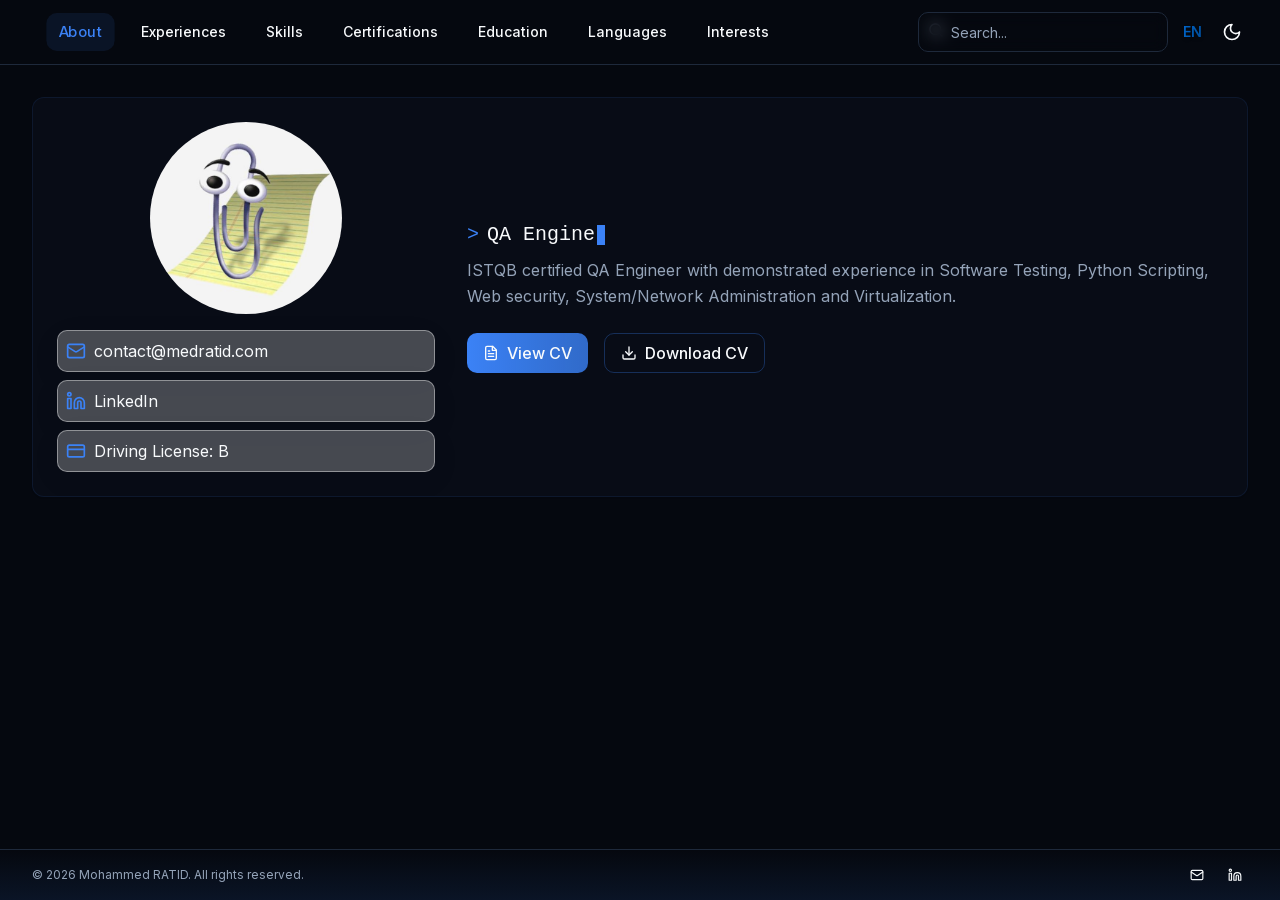
==== commit 3bbff81a: "Updates" ====
--- a/index.html
+++ b/index.html
@@ -1 +1 @@
-<!DOCTYPE html><html lang="en"><head><meta charSet="utf-8"/><meta name="viewport" content="width=device-width, initial-scale=1"/><link rel="preload" as="image" href="assets/pic.jpg" fetchPriority="high"/><link rel="stylesheet" href="/_next/static/css/da4c002d3c4ced2d.css" data-precedence="next"/><link rel="preload" as="script" fetchPriority="low" href="/_next/static/chunks/webpack-19a384338f044d80.js"/><script src="/_next/static/chunks/fd9d1056-b33497a9ef8e0860.js" async=""></script><script src="/_next/static/chunks/117-7aa99054c99ac6c3.js" async=""></script><script src="/_next/static/chunks/main-app-69df2f4503a06592.js" async=""></script><script src="/_next/static/chunks/368-052464fa901859fc.js" async=""></script><script src="/_next/static/chunks/233-00e3bd4365eb8694.js" async=""></script><script src="/_next/static/chunks/app/page-58362807d7d32443.js" async=""></script><script src="/_next/static/chunks/app/layout-e85c952378561fec.js" async=""></script><title>Mohammed RATID - QA Engineer</title><meta name="description" content="Multilingual personal CV of Mohammed RATID"/><meta name="author" content="Mohammed RATID"/><meta name="robots" content="index, nofollow"/><link rel="shortcut icon" href="favicon.ico"/><link rel="icon" href="favicon.ico"/><link rel="apple-touch-icon" href="favicon.ico"/><script src="/_next/static/chunks/polyfills-42372ed130431b0a.js" noModule=""></script></head><body class="__className_f367f3"><script>!function(){try{var d=document.documentElement,c=d.classList;c.remove('light','dark');var e=localStorage.getItem('theme');if(e){c.add(e|| '')}else{c.add('dark');}if(e==='light'||e==='dark'||!e)d.style.colorScheme=e||'dark'}catch(t){}}();</script><audio src="assets/sound.ogg" preload="auto" hidden="" aria-hidden="true"></audio><div class="noise" aria-hidden="true"></div><div class="min-h-screen flex flex-col bg-background text-foreground transition-colors duration-300"><div class="container py-8 grow"><div class="space-y-8"><div id="about" class="block animate-in fade-in-50 slide-in-from-bottom-5 duration-500"><div class="perspective"><div class="rounded-lg border bg-card text-card-foreground shadow-xs overflow-hidden border-primary/10 hover:border-primary/30 transition-all duration-500 reveal-content godly-card"><div class="p-6"><div class="grid grid-cols-1 md:grid-cols-[1fr_2fr] gap-8"><div class="flex flex-col items-center space-y-4"><div class="will-change-transform relative w-48 h-48 overflow-hidden group hover:scale-105 transition-all duration-500 hover:animate-float" style="transform:translate(0px, 0px);transition:transform 0.5s cubic-bezier(0.23, 1, 0.32, 1)"><img alt="Profile" fetchPriority="high" width="400" height="400" decoding="async" data-nimg="1" class="object-cover rounded-full w-full h-full" style="color:transparent" src="assets/pic.jpg"/></div><div class="flex flex-col space-y-2 w-full"><a href="mailto:contact@medratid.com" class="flex items-center space-x-2 p-2 rounded-md hover:bg-primary/10 hover:text-primary transition-all duration-500 hover:translate-x-2 group glass stagger-item"><svg xmlns="http://www.w3.org/2000/svg" width="24" height="24" viewBox="0 0 24 24" fill="none" stroke="currentColor" stroke-width="2" stroke-linecap="round" stroke-linejoin="round" class="lucide lucide-mail h-5 w-5 text-primary group-hover:scale-110 transition-transform"><rect width="20" height="16" x="2" y="4" rx="2"></rect><path d="m22 7-8.97 5.7a1.94 1.94 0 0 1-2.06 0L2 7"></path></svg><span class="relative overflow-hidden"><span class="block transition-transform duration-500 group-hover:translate-y-full">contact@medratid.com</span><span class="absolute top-0 -translate-y-full group-hover:translate-y-0 transition-transform duration-500 text-primary">contact@medratid.com</span></span></a><a href="https://linkedin.com/in/mohammed-ratid" target="_blank" rel="noopener noreferrer" class="flex items-center space-x-2 p-2 rounded-md hover:bg-primary/10 hover:text-primary transition-all duration-500 hover:translate-x-2 group glass stagger-item"><svg xmlns="http://www.w3.org/2000/svg" width="24" height="24" viewBox="0 0 24 24" fill="none" stroke="currentColor" stroke-width="2" stroke-linecap="round" stroke-linejoin="round" class="lucide lucide-linkedin h-5 w-5 text-primary group-hover:scale-110 transition-transform"><path d="M16 8a6 6 0 0 1 6 6v7h-4v-7a2 2 0 0 0-2-2 2 2 0 0 0-2 2v7h-4v-7a6 6 0 0 1 6-6z"></path><rect width="4" height="12" x="2" y="9"></rect><circle cx="4" cy="4" r="2"></circle></svg><span class="relative overflow-hidden"><span class="block transition-transform duration-500 group-hover:translate-y-full">LinkedIn</span><span class="absolute top-0 -translate-y-full group-hover:translate-y-0 transition-transform duration-500 text-primary">LinkedIn</span></span></a><div class="flex items-center space-x-2 p-2 rounded-md hover:bg-primary/10 hover:text-primary transition-all duration-500 hover:translate-x-2 group glass stagger-item"><svg xmlns="http://www.w3.org/2000/svg" width="24" height="24" viewBox="0 0 24 24" fill="none" stroke="currentColor" stroke-width="2" stroke-linecap="round" stroke-linejoin="round" class="lucide lucide-credit-card h-5 w-5 text-primary group-hover:scale-110 transition-transform"><rect width="20" height="14" x="2" y="5" rx="2"></rect><line x1="2" x2="22" y1="10" y2="10"></line></svg><span class="relative overflow-hidden"><span class="block transition-transform duration-500 group-hover:translate-y-full">Driving License: B</span><span class="absolute top-0 -translate-y-full group-hover:translate-y-0 transition-transform duration-500 text-primary">Driving License: B</span></span></div></div></div><div class="flex flex-col justify-center py-6 h-full"><div class="space-y-4 mb-6"><h3 class="text-xl font-mono mb-2 h-7 flex items-center"><span class="text-primary mr-2">&gt; </span><span></span><span class="ml-0.5 inline-block w-2 h-5 bg-primary animate-cursor-blink"> </span></h3><p class="text-muted-foreground leading-relaxed reveal-content">ISTQB certified QA Engineer with demonstrated experience in Software Testing, Python Scripting, Web security, System/Network Administration and Virtualization.</p></div><div class="flex flex-wrap gap-4"><button class="relative overflow-hidden rounded-md font-medium focus-visible:outline-hidden focus-visible:ring-2 focus-visible:ring-ring focus-visible:ring-offset-2 active:scale-95 disabled:pointer-events-none disabled:opacity-50 text-primary-foreground hover:bg-primary/90 h-10 px-4 py-2 flex items-center space-x-2 transition-all duration-500 hover:scale-110 bg-linear-to-r from-primary to-primary/80 hover:from-primary/90 hover:to-primary stagger-item" type="button" aria-haspopup="dialog" aria-expanded="false" aria-controls="radix-:Rq6jskq:" data-state="closed"><div class="relative z-10 flex items-center justify-center gap-2"><svg xmlns="http://www.w3.org/2000/svg" width="24" height="24" viewBox="0 0 24 24" fill="none" stroke="currentColor" stroke-width="2" stroke-linecap="round" stroke-linejoin="round" class="lucide lucide-file-text h-4 w-4"><path d="M14.5 2H6a2 2 0 0 0-2 2v16a2 2 0 0 0 2 2h12a2 2 0 0 0 2-2V7.5L14.5 2z"></path><polyline points="14 2 14 8 20 8"></polyline><line x1="16" x2="8" y1="13" y2="13"></line><line x1="16" x2="8" y1="17" y2="17"></line><line x1="10" x2="8" y1="9" y2="9"></line></svg><span>View CV</span></div></button><a href="assets/CV_EN.pdf" download=""><button class="relative overflow-hidden rounded-md font-medium focus-visible:outline-hidden focus-visible:ring-2 focus-visible:ring-ring focus-visible:ring-offset-2 active:scale-95 disabled:pointer-events-none disabled:opacity-50 border bg-transparent h-10 px-4 py-2 flex items-center space-x-2 transition-all duration-500 hover:scale-110 border-primary/30 hover:border-primary hover:bg-primary/5 stagger-item"><div class="relative z-10 flex items-center justify-center gap-2"><svg xmlns="http://www.w3.org/2000/svg" width="24" height="24" viewBox="0 0 24 24" fill="none" stroke="currentColor" stroke-width="2" stroke-linecap="round" stroke-linejoin="round" class="lucide lucide-download h-4 w-4"><path d="M21 15v4a2 2 0 0 1-2 2H5a2 2 0 0 1-2-2v-4"></path><polyline points="7 10 12 15 17 10"></polyline><line x1="12" x2="12" y1="15" y2="3"></line></svg><span>Download CV</span></div></button></a></div></div></div></div></div></div></div><div id="experiences" class="hidden"><div class="grid grid-cols-1 gap-6"><div class="rounded-lg border bg-card text-card-foreground shadow-xs overflow-hidden transition-all duration-500 group celestial-card hover:shadow-lg"><div class="flex flex-col space-y-1.5 p-6 bg-linear-to-r from-primary/5 to-transparent group-hover:from-primary/10 transition-all duration-500"><div class="flex flex-col md:flex-row md:justify-between md:items-center gap-2"><div><div class="text-2xl font-semibold leading-none tracking-tight group-hover:text-primary transition-colors cosmic-text">Test Analyst</div><p class="text-muted-foreground">CGI Inc | Casablanca, Morocco</p></div><div class="flex items-center text-muted-foreground glass px-3 py-1 rounded-full"><svg xmlns="http://www.w3.org/2000/svg" width="24" height="24" viewBox="0 0 24 24" fill="none" stroke="currentColor" stroke-width="2" stroke-linecap="round" stroke-linejoin="round" class="lucide lucide-calendar h-4 w-4 mr-2"><rect width="18" height="18" x="3" y="4" rx="2" ry="2"></rect><line x1="16" x2="16" y1="2" y2="6"></line><line x1="8" x2="8" y1="2" y2="6"></line><line x1="3" x2="21" y1="10" y2="10"></line></svg><span>March 2024 - Present</span></div></div></div><div class="p-6 relative overflow-hidden"><div class="space-y-4"><div class="relative z-10 reveal-content"><ul class="list-disc pl-5 space-y-1"><li class="hover:text-primary transition-colors hover:translate-x-1 transition-transform duration-300 stagger-item">Analysis of software requirements and estimation of test effort</li><li class="hover:text-primary transition-colors hover:translate-x-1 transition-transform duration-300 stagger-item">Planning and followup of test execution (functional tests, confirmation tests, non-regression tests)</li><li class="hover:text-primary transition-colors hover:translate-x-1 transition-transform duration-300 stagger-item">Test case writing based on acceptance criteria and exploratory tests</li><li class="hover:text-primary transition-colors hover:translate-x-1 transition-transform duration-300 stagger-item">Test environment setup and maintenance</li><li class="hover:text-primary transition-colors hover:translate-x-1 transition-transform duration-300 stagger-item">Preparation and creation of test data</li><li class="hover:text-primary transition-colors hover:translate-x-1 transition-transform duration-300 stagger-item">Python tools development</li><li class="hover:text-primary transition-colors hover:translate-x-1 transition-transform duration-300 stagger-item">Data migration from Xray to Azure DevOps</li></ul></div><div class="relative z-10 reveal-content"><div class="flex flex-wrap gap-2"><div class="inline-flex items-center rounded-full border px-2.5 py-0.5 text-xs font-semibold focus:outline-hidden focus:ring-2 focus:ring-ring focus:ring-offset-2 border-transparent bg-secondary text-secondary-foreground hover:bg-primary/20 hover:text-primary transition-all duration-300 hover:scale-110 ethereal-hover stagger-item">Python</div><div class="inline-flex items-center rounded-full border px-2.5 py-0.5 text-xs font-semibold focus:outline-hidden focus:ring-2 focus:ring-ring focus:ring-offset-2 border-transparent bg-secondary text-secondary-foreground hover:bg-primary/20 hover:text-primary transition-all duration-300 hover:scale-110 ethereal-hover stagger-item">JavaScript</div><div class="inline-flex items-center rounded-full border px-2.5 py-0.5 text-xs font-semibold focus:outline-hidden focus:ring-2 focus:ring-ring focus:ring-offset-2 border-transparent bg-secondary text-secondary-foreground hover:bg-primary/20 hover:text-primary transition-all duration-300 hover:scale-110 ethereal-hover stagger-item">Tomcat</div><div class="inline-flex items-center rounded-full border px-2.5 py-0.5 text-xs font-semibold focus:outline-hidden focus:ring-2 focus:ring-ring focus:ring-offset-2 border-transparent bg-secondary text-secondary-foreground hover:bg-primary/20 hover:text-primary transition-all duration-300 hover:scale-110 ethereal-hover stagger-item">MSSQL</div><div class="inline-flex items-center rounded-full border px-2.5 py-0.5 text-xs font-semibold focus:outline-hidden focus:ring-2 focus:ring-ring focus:ring-offset-2 border-transparent bg-secondary text-secondary-foreground hover:bg-primary/20 hover:text-primary transition-all duration-300 hover:scale-110 ethereal-hover stagger-item">Microsoft 365</div><div class="inline-flex items-center rounded-full border px-2.5 py-0.5 text-xs font-semibold focus:outline-hidden focus:ring-2 focus:ring-ring focus:ring-offset-2 border-transparent bg-secondary text-secondary-foreground hover:bg-primary/20 hover:text-primary transition-all duration-300 hover:scale-110 ethereal-hover stagger-item">AWS EC2</div><div class="inline-flex items-center rounded-full border px-2.5 py-0.5 text-xs font-semibold focus:outline-hidden focus:ring-2 focus:ring-ring focus:ring-offset-2 border-transparent bg-secondary text-secondary-foreground hover:bg-primary/20 hover:text-primary transition-all duration-300 hover:scale-110 ethereal-hover stagger-item">Jira</div><div class="inline-flex items-center rounded-full border px-2.5 py-0.5 text-xs font-semibold focus:outline-hidden focus:ring-2 focus:ring-ring focus:ring-offset-2 border-transparent bg-secondary text-secondary-foreground hover:bg-primary/20 hover:text-primary transition-all duration-300 hover:scale-110 ethereal-hover stagger-item">Xray</div><div class="inline-flex items-center rounded-full border px-2.5 py-0.5 text-xs font-semibold focus:outline-hidden focus:ring-2 focus:ring-ring focus:ring-offset-2 border-transparent bg-secondary text-secondary-foreground hover:bg-primary/20 hover:text-primary transition-all duration-300 hover:scale-110 ethereal-hover stagger-item">Azure DevOps</div><div class="inline-flex items-center rounded-full border px-2.5 py-0.5 text-xs font-semibold focus:outline-hidden focus:ring-2 focus:ring-ring focus:ring-offset-2 border-transparent bg-secondary text-secondary-foreground hover:bg-primary/20 hover:text-primary transition-all duration-300 hover:scale-110 ethereal-hover stagger-item">Git</div><div class="inline-flex items-center rounded-full border px-2.5 py-0.5 text-xs font-semibold focus:outline-hidden focus:ring-2 focus:ring-ring focus:ring-offset-2 border-transparent bg-secondary text-secondary-foreground hover:bg-primary/20 hover:text-primary transition-all duration-300 hover:scale-110 ethereal-hover stagger-item">REST API</div><div class="inline-flex items-center rounded-full border px-2.5 py-0.5 text-xs font-semibold focus:outline-hidden focus:ring-2 focus:ring-ring focus:ring-offset-2 border-transparent bg-secondary text-secondary-foreground hover:bg-primary/20 hover:text-primary transition-all duration-300 hover:scale-110 ethereal-hover stagger-item">GraphQL</div></div></div></div><div class="absolute top-0 right-0 w-40 h-40 bg-primary/5 rounded-full blur-3xl -z-0 opacity-0 group-hover:opacity-100 transition-opacity duration-700"></div><div class="absolute bottom-0 left-0 w-60 h-60 bg-primary/5 rounded-full blur-3xl -z-0 opacity-0 group-hover:opacity-100 transition-opacity duration-700 delay-100"></div></div></div><div class="rounded-lg border bg-card text-card-foreground shadow-xs overflow-hidden transition-all duration-500 group celestial-card hover:shadow-lg"><div class="flex flex-col space-y-1.5 p-6 bg-linear-to-r from-primary/5 to-transparent group-hover:from-primary/10 transition-all duration-500"><div class="flex flex-col md:flex-row md:justify-between md:items-center gap-2"><div><div class="text-2xl font-semibold leading-none tracking-tight group-hover:text-primary transition-colors cosmic-text">Test &amp; Development Engineer</div><p class="text-muted-foreground">FORSUPPORT | Marrakech, Morocco</p></div><div class="flex items-center text-muted-foreground glass px-3 py-1 rounded-full"><svg xmlns="http://www.w3.org/2000/svg" width="24" height="24" viewBox="0 0 24 24" fill="none" stroke="currentColor" stroke-width="2" stroke-linecap="round" stroke-linejoin="round" class="lucide lucide-calendar h-4 w-4 mr-2"><rect width="18" height="18" x="3" y="4" rx="2" ry="2"></rect><line x1="16" x2="16" y1="2" y2="6"></line><line x1="8" x2="8" y1="2" y2="6"></line><line x1="3" x2="21" y1="10" y2="10"></line></svg><span>August 2021 - February 2024</span></div></div></div><div class="p-6 relative overflow-hidden"><div class="space-y-4"><div class="relative z-10 reveal-content"><ul class="list-disc pl-5 space-y-1"><li class="hover:text-primary transition-colors hover:translate-x-1 transition-transform duration-300 stagger-item">Test analysis, design, implementation, execution and reporting</li><li class="hover:text-primary transition-colors hover:translate-x-1 transition-transform duration-300 stagger-item">Test environment setup and maintenance</li><li class="hover:text-primary transition-colors hover:translate-x-1 transition-transform duration-300 stagger-item">Python and Batch tools development</li><li class="hover:text-primary transition-colors hover:translate-x-1 transition-transform duration-300 stagger-item">API and Web application test automation</li><li class="hover:text-primary transition-colors hover:translate-x-1 transition-transform duration-300 stagger-item">Performance testing with JMeter</li><li class="hover:text-primary transition-colors hover:translate-x-1 transition-transform duration-300 stagger-item">Web application security testing (Server configuration, Web application vulnerabilities)</li><li class="hover:text-primary transition-colors hover:translate-x-1 transition-transform duration-300 stagger-item">Support tickets troubleshooting and investigating</li><li class="hover:text-primary transition-colors hover:translate-x-1 transition-transform duration-300 stagger-item">Git and Jenkins server setup and administration</li></ul></div><div class="relative z-10 reveal-content"><div class="flex flex-wrap gap-2"><div class="inline-flex items-center rounded-full border px-2.5 py-0.5 text-xs font-semibold focus:outline-hidden focus:ring-2 focus:ring-ring focus:ring-offset-2 border-transparent bg-secondary text-secondary-foreground hover:bg-primary/20 hover:text-primary transition-all duration-300 hover:scale-110 ethereal-hover stagger-item">Python</div><div class="inline-flex items-center rounded-full border px-2.5 py-0.5 text-xs font-semibold focus:outline-hidden focus:ring-2 focus:ring-ring focus:ring-offset-2 border-transparent bg-secondary text-secondary-foreground hover:bg-primary/20 hover:text-primary transition-all duration-300 hover:scale-110 ethereal-hover stagger-item">JavaScript</div><div class="inline-flex items-center rounded-full border px-2.5 py-0.5 text-xs font-semibold focus:outline-hidden focus:ring-2 focus:ring-ring focus:ring-offset-2 border-transparent bg-secondary text-secondary-foreground hover:bg-primary/20 hover:text-primary transition-all duration-300 hover:scale-110 ethereal-hover stagger-item">Google Workspace</div><div class="inline-flex items-center rounded-full border px-2.5 py-0.5 text-xs font-semibold focus:outline-hidden focus:ring-2 focus:ring-ring focus:ring-offset-2 border-transparent bg-secondary text-secondary-foreground hover:bg-primary/20 hover:text-primary transition-all duration-300 hover:scale-110 ethereal-hover stagger-item">VMware</div><div class="inline-flex items-center rounded-full border px-2.5 py-0.5 text-xs font-semibold focus:outline-hidden focus:ring-2 focus:ring-ring focus:ring-offset-2 border-transparent bg-secondary text-secondary-foreground hover:bg-primary/20 hover:text-primary transition-all duration-300 hover:scale-110 ethereal-hover stagger-item">vSphere</div><div class="inline-flex items-center rounded-full border px-2.5 py-0.5 text-xs font-semibold focus:outline-hidden focus:ring-2 focus:ring-ring focus:ring-offset-2 border-transparent bg-secondary text-secondary-foreground hover:bg-primary/20 hover:text-primary transition-all duration-300 hover:scale-110 ethereal-hover stagger-item">Tomcat</div><div class="inline-flex items-center rounded-full border px-2.5 py-0.5 text-xs font-semibold focus:outline-hidden focus:ring-2 focus:ring-ring focus:ring-offset-2 border-transparent bg-secondary text-secondary-foreground hover:bg-primary/20 hover:text-primary transition-all duration-300 hover:scale-110 ethereal-hover stagger-item">Nginx</div><div class="inline-flex items-center rounded-full border px-2.5 py-0.5 text-xs font-semibold focus:outline-hidden focus:ring-2 focus:ring-ring focus:ring-offset-2 border-transparent bg-secondary text-secondary-foreground hover:bg-primary/20 hover:text-primary transition-all duration-300 hover:scale-110 ethereal-hover stagger-item">MySQL</div><div class="inline-flex items-center rounded-full border px-2.5 py-0.5 text-xs font-semibold focus:outline-hidden focus:ring-2 focus:ring-ring focus:ring-offset-2 border-transparent bg-secondary text-secondary-foreground hover:bg-primary/20 hover:text-primary transition-all duration-300 hover:scale-110 ethereal-hover stagger-item">Elasticsearch</div><div class="inline-flex items-center rounded-full border px-2.5 py-0.5 text-xs font-semibold focus:outline-hidden focus:ring-2 focus:ring-ring focus:ring-offset-2 border-transparent bg-secondary text-secondary-foreground hover:bg-primary/20 hover:text-primary transition-all duration-300 hover:scale-110 ethereal-hover stagger-item">Keycloak</div><div class="inline-flex items-center rounded-full border px-2.5 py-0.5 text-xs font-semibold focus:outline-hidden focus:ring-2 focus:ring-ring focus:ring-offset-2 border-transparent bg-secondary text-secondary-foreground hover:bg-primary/20 hover:text-primary transition-all duration-300 hover:scale-110 ethereal-hover stagger-item">WildFly</div><div class="inline-flex items-center rounded-full border px-2.5 py-0.5 text-xs font-semibold focus:outline-hidden focus:ring-2 focus:ring-ring focus:ring-offset-2 border-transparent bg-secondary text-secondary-foreground hover:bg-primary/20 hover:text-primary transition-all duration-300 hover:scale-110 ethereal-hover stagger-item">Robot Framework</div><div class="inline-flex items-center rounded-full border px-2.5 py-0.5 text-xs font-semibold focus:outline-hidden focus:ring-2 focus:ring-ring focus:ring-offset-2 border-transparent bg-secondary text-secondary-foreground hover:bg-primary/20 hover:text-primary transition-all duration-300 hover:scale-110 ethereal-hover stagger-item">Selenium</div><div class="inline-flex items-center rounded-full border px-2.5 py-0.5 text-xs font-semibold focus:outline-hidden focus:ring-2 focus:ring-ring focus:ring-offset-2 border-transparent bg-secondary text-secondary-foreground hover:bg-primary/20 hover:text-primary transition-all duration-300 hover:scale-110 ethereal-hover stagger-item">Postman</div><div class="inline-flex items-center rounded-full border px-2.5 py-0.5 text-xs font-semibold focus:outline-hidden focus:ring-2 focus:ring-ring focus:ring-offset-2 border-transparent bg-secondary text-secondary-foreground hover:bg-primary/20 hover:text-primary transition-all duration-300 hover:scale-110 ethereal-hover stagger-item">Swagger</div><div class="inline-flex items-center rounded-full border px-2.5 py-0.5 text-xs font-semibold focus:outline-hidden focus:ring-2 focus:ring-ring focus:ring-offset-2 border-transparent bg-secondary text-secondary-foreground hover:bg-primary/20 hover:text-primary transition-all duration-300 hover:scale-110 ethereal-hover stagger-item">JMeter</div><div class="inline-flex items-center rounded-full border px-2.5 py-0.5 text-xs font-semibold focus:outline-hidden focus:ring-2 focus:ring-ring focus:ring-offset-2 border-transparent bg-secondary text-secondary-foreground hover:bg-primary/20 hover:text-primary transition-all duration-300 hover:scale-110 ethereal-hover stagger-item">Zendesk</div><div class="inline-flex items-center rounded-full border px-2.5 py-0.5 text-xs font-semibold focus:outline-hidden focus:ring-2 focus:ring-ring focus:ring-offset-2 border-transparent bg-secondary text-secondary-foreground hover:bg-primary/20 hover:text-primary transition-all duration-300 hover:scale-110 ethereal-hover stagger-item">SpiraTeam Inflectra</div><div class="inline-flex items-center rounded-full border px-2.5 py-0.5 text-xs font-semibold focus:outline-hidden focus:ring-2 focus:ring-ring focus:ring-offset-2 border-transparent bg-secondary text-secondary-foreground hover:bg-primary/20 hover:text-primary transition-all duration-300 hover:scale-110 ethereal-hover stagger-item">Jira</div><div class="inline-flex items-center rounded-full border px-2.5 py-0.5 text-xs font-semibold focus:outline-hidden focus:ring-2 focus:ring-ring focus:ring-offset-2 border-transparent bg-secondary text-secondary-foreground hover:bg-primary/20 hover:text-primary transition-all duration-300 hover:scale-110 ethereal-hover stagger-item">Mirth Connect</div><div class="inline-flex items-center rounded-full border px-2.5 py-0.5 text-xs font-semibold focus:outline-hidden focus:ring-2 focus:ring-ring focus:ring-offset-2 border-transparent bg-secondary text-secondary-foreground hover:bg-primary/20 hover:text-primary transition-all duration-300 hover:scale-110 ethereal-hover stagger-item">Burp Suite</div><div class="inline-flex items-center rounded-full border px-2.5 py-0.5 text-xs font-semibold focus:outline-hidden focus:ring-2 focus:ring-ring focus:ring-offset-2 border-transparent bg-secondary text-secondary-foreground hover:bg-primary/20 hover:text-primary transition-all duration-300 hover:scale-110 ethereal-hover stagger-item">DICOM</div><div class="inline-flex items-center rounded-full border px-2.5 py-0.5 text-xs font-semibold focus:outline-hidden focus:ring-2 focus:ring-ring focus:ring-offset-2 border-transparent bg-secondary text-secondary-foreground hover:bg-primary/20 hover:text-primary transition-all duration-300 hover:scale-110 ethereal-hover stagger-item">HL7</div></div></div></div><div class="absolute top-0 right-0 w-40 h-40 bg-primary/5 rounded-full blur-3xl -z-0 opacity-0 group-hover:opacity-100 transition-opacity duration-700"></div><div class="absolute bottom-0 left-0 w-60 h-60 bg-primary/5 rounded-full blur-3xl -z-0 opacity-0 group-hover:opacity-100 transition-opacity duration-700 delay-100"></div></div></div><div class="rounded-lg border bg-card text-card-foreground shadow-xs overflow-hidden transition-all duration-500 group celestial-card hover:shadow-lg"><div class="flex flex-col space-y-1.5 p-6 bg-linear-to-r from-primary/5 to-transparent group-hover:from-primary/10 transition-all duration-500"><div class="flex flex-col md:flex-row md:justify-between md:items-center gap-2"><div><div class="text-2xl font-semibold leading-none tracking-tight group-hover:text-primary transition-colors cosmic-text">Freelance Consultant</div><p class="text-muted-foreground">Self-employed | Remote</p></div><div class="flex items-center text-muted-foreground glass px-3 py-1 rounded-full"><svg xmlns="http://www.w3.org/2000/svg" width="24" height="24" viewBox="0 0 24 24" fill="none" stroke="currentColor" stroke-width="2" stroke-linecap="round" stroke-linejoin="round" class="lucide lucide-calendar h-4 w-4 mr-2"><rect width="18" height="18" x="3" y="4" rx="2" ry="2"></rect><line x1="16" x2="16" y1="2" y2="6"></line><line x1="8" x2="8" y1="2" y2="6"></line><line x1="3" x2="21" y1="10" y2="10"></line></svg><span>December 2019 - July 2021</span></div></div></div><div class="p-6 relative overflow-hidden"><div class="space-y-4"><div class="relative z-10 reveal-content"><ul class="list-disc pl-5 space-y-1"><li class="hover:text-primary transition-colors hover:translate-x-1 transition-transform duration-300 stagger-item">Development of web applications using PHP</li><li class="hover:text-primary transition-colors hover:translate-x-1 transition-transform duration-300 stagger-item">Development of scripts and tools for data processing and analysis using Python</li><li class="hover:text-primary transition-colors hover:translate-x-1 transition-transform duration-300 stagger-item">Development of web bots using Python and Selenium</li><li class="hover:text-primary transition-colors hover:translate-x-1 transition-transform duration-300 stagger-item">Troubleshooting and analysis of network and system issues</li><li class="hover:text-primary transition-colors hover:translate-x-1 transition-transform duration-300 stagger-item">Providing training and support to clients on software and tools</li></ul></div><div class="relative z-10 reveal-content"><div class="flex flex-wrap gap-2"><div class="inline-flex items-center rounded-full border px-2.5 py-0.5 text-xs font-semibold focus:outline-hidden focus:ring-2 focus:ring-ring focus:ring-offset-2 border-transparent bg-secondary text-secondary-foreground hover:bg-primary/20 hover:text-primary transition-all duration-300 hover:scale-110 ethereal-hover stagger-item">PHP</div><div class="inline-flex items-center rounded-full border px-2.5 py-0.5 text-xs font-semibold focus:outline-hidden focus:ring-2 focus:ring-ring focus:ring-offset-2 border-transparent bg-secondary text-secondary-foreground hover:bg-primary/20 hover:text-primary transition-all duration-300 hover:scale-110 ethereal-hover stagger-item">HTML</div><div class="inline-flex items-center rounded-full border px-2.5 py-0.5 text-xs font-semibold focus:outline-hidden focus:ring-2 focus:ring-ring focus:ring-offset-2 border-transparent bg-secondary text-secondary-foreground hover:bg-primary/20 hover:text-primary transition-all duration-300 hover:scale-110 ethereal-hover stagger-item">CSS</div><div class="inline-flex items-center rounded-full border px-2.5 py-0.5 text-xs font-semibold focus:outline-hidden focus:ring-2 focus:ring-ring focus:ring-offset-2 border-transparent bg-secondary text-secondary-foreground hover:bg-primary/20 hover:text-primary transition-all duration-300 hover:scale-110 ethereal-hover stagger-item">JavaScript</div><div class="inline-flex items-center rounded-full border px-2.5 py-0.5 text-xs font-semibold focus:outline-hidden focus:ring-2 focus:ring-ring focus:ring-offset-2 border-transparent bg-secondary text-secondary-foreground hover:bg-primary/20 hover:text-primary transition-all duration-300 hover:scale-110 ethereal-hover stagger-item">MySQL</div><div class="inline-flex items-center rounded-full border px-2.5 py-0.5 text-xs font-semibold focus:outline-hidden focus:ring-2 focus:ring-ring focus:ring-offset-2 border-transparent bg-secondary text-secondary-foreground hover:bg-primary/20 hover:text-primary transition-all duration-300 hover:scale-110 ethereal-hover stagger-item">Python</div><div class="inline-flex items-center rounded-full border px-2.5 py-0.5 text-xs font-semibold focus:outline-hidden focus:ring-2 focus:ring-ring focus:ring-offset-2 border-transparent bg-secondary text-secondary-foreground hover:bg-primary/20 hover:text-primary transition-all duration-300 hover:scale-110 ethereal-hover stagger-item">Selenium</div></div></div></div><div class="absolute top-0 right-0 w-40 h-40 bg-primary/5 rounded-full blur-3xl -z-0 opacity-0 group-hover:opacity-100 transition-opacity duration-700"></div><div class="absolute bottom-0 left-0 w-60 h-60 bg-primary/5 rounded-full blur-3xl -z-0 opacity-0 group-hover:opacity-100 transition-opacity duration-700 delay-100"></div></div></div></div></div><div id="certifications" class="hidden"><div class="grid grid-cols-1 sm:grid-cols-2 lg:grid-cols-3 gap-6"><div class="rounded-lg border bg-card text-card-foreground shadow-xs transition-all duration-300 hover:shadow-md"><div class="flex flex-col space-y-1.5 p-6 pb-2"><div class="flex items-start gap-2"><svg xmlns="http://www.w3.org/2000/svg" width="24" height="24" viewBox="0 0 24 24" fill="none" stroke="currentColor" stroke-width="2" stroke-linecap="round" stroke-linejoin="round" class="lucide lucide-award h-5 w-5 mt-1 transition-colors duration-300 text-primary/70"><circle cx="12" cy="8" r="6"></circle><path d="M15.477 12.89 17 22l-5-3-5 3 1.523-9.11"></path></svg><div><div class="font-semibold tracking-tight text-lg transition-colors duration-300">DOT Anonymizer</div><p class="text-sm text-muted-foreground">ARCAD Software</p></div></div></div><div class="p-6 pt-0"><div class="flex items-center text-sm text-muted-foreground"><svg xmlns="http://www.w3.org/2000/svg" width="24" height="24" viewBox="0 0 24 24" fill="none" stroke="currentColor" stroke-width="2" stroke-linecap="round" stroke-linejoin="round" class="lucide lucide-calendar h-4 w-4 mr-2"><rect width="18" height="18" x="3" y="4" rx="2" ry="2"></rect><line x1="16" x2="16" y1="2" y2="6"></line><line x1="8" x2="8" y1="2" y2="6"></line><line x1="3" x2="21" y1="10" y2="10"></line></svg><span>June 2025</span></div><a href="https://certificates.easygenerator.com/685186594f315c0007497b1c.pdf" target="_blank" rel="noopener noreferrer" class="mt-2 inline-block text-sm transition-all duration-300 text-primary hover:underline">Verify Certificate</a></div></div><div class="rounded-lg border bg-card text-card-foreground shadow-xs transition-all duration-300 hover:shadow-md"><div class="flex flex-col space-y-1.5 p-6 pb-2"><div class="flex items-start gap-2"><svg xmlns="http://www.w3.org/2000/svg" width="24" height="24" viewBox="0 0 24 24" fill="none" stroke="currentColor" stroke-width="2" stroke-linecap="round" stroke-linejoin="round" class="lucide lucide-award h-5 w-5 mt-1 transition-colors duration-300 text-primary/70"><circle cx="12" cy="8" r="6"></circle><path d="M15.477 12.89 17 22l-5-3-5 3 1.523-9.11"></path></svg><div><div class="font-semibold tracking-tight text-lg transition-colors duration-300">ISTQB Certified Tester - Foundation Level</div><p class="text-sm text-muted-foreground">GASQ</p></div></div></div><div class="p-6 pt-0"><div class="flex items-center text-sm text-muted-foreground"><svg xmlns="http://www.w3.org/2000/svg" width="24" height="24" viewBox="0 0 24 24" fill="none" stroke="currentColor" stroke-width="2" stroke-linecap="round" stroke-linejoin="round" class="lucide lucide-calendar h-4 w-4 mr-2"><rect width="18" height="18" x="3" y="4" rx="2" ry="2"></rect><line x1="16" x2="16" y1="2" y2="6"></line><line x1="8" x2="8" y1="2" y2="6"></line><line x1="3" x2="21" y1="10" y2="10"></line></svg><span>February 2025</span></div><a href="https://app.skillsclub.com/credential/89014-b6358e7364c4c410067f376029cc6538129f547a371e4b35055edb2b8688d50d" target="_blank" rel="noopener noreferrer" class="mt-2 inline-block text-sm transition-all duration-300 text-primary hover:underline">Verify Certificate</a></div></div><div class="rounded-lg border bg-card text-card-foreground shadow-xs transition-all duration-300 hover:shadow-md"><div class="flex flex-col space-y-1.5 p-6 pb-2"><div class="flex items-start gap-2"><svg xmlns="http://www.w3.org/2000/svg" width="24" height="24" viewBox="0 0 24 24" fill="none" stroke="currentColor" stroke-width="2" stroke-linecap="round" stroke-linejoin="round" class="lucide lucide-award h-5 w-5 mt-1 transition-colors duration-300 text-primary/70"><circle cx="12" cy="8" r="6"></circle><path d="M15.477 12.89 17 22l-5-3-5 3 1.523-9.11"></path></svg><div><div class="font-semibold tracking-tight text-lg transition-colors duration-300">Unit Testing with Python</div><p class="text-sm text-muted-foreground">NobleProg</p></div></div></div><div class="p-6 pt-0"><div class="flex items-center text-sm text-muted-foreground"><svg xmlns="http://www.w3.org/2000/svg" width="24" height="24" viewBox="0 0 24 24" fill="none" stroke="currentColor" stroke-width="2" stroke-linecap="round" stroke-linejoin="round" class="lucide lucide-calendar h-4 w-4 mr-2"><rect width="18" height="18" x="3" y="4" rx="2" ry="2"></rect><line x1="16" x2="16" y1="2" y2="6"></line><line x1="8" x2="8" y1="2" y2="6"></line><line x1="3" x2="21" y1="10" y2="10"></line></svg><span>May 2023</span></div><a href="https://cert.nobleprog.com/certificate/718791/61147" target="_blank" rel="noopener noreferrer" class="mt-2 inline-block text-sm transition-all duration-300 text-primary hover:underline">Verify Certificate</a></div></div><div class="rounded-lg border bg-card text-card-foreground shadow-xs transition-all duration-300 hover:shadow-md"><div class="flex flex-col space-y-1.5 p-6 pb-2"><div class="flex items-start gap-2"><svg xmlns="http://www.w3.org/2000/svg" width="24" height="24" viewBox="0 0 24 24" fill="none" stroke="currentColor" stroke-width="2" stroke-linecap="round" stroke-linejoin="round" class="lucide lucide-award h-5 w-5 mt-1 transition-colors duration-300 text-primary/70"><circle cx="12" cy="8" r="6"></circle><path d="M15.477 12.89 17 22l-5-3-5 3 1.523-9.11"></path></svg><div><div class="font-semibold tracking-tight text-lg transition-colors duration-300">Cisco Certified Network Associate (CCNA)</div><p class="text-sm text-muted-foreground">Cisco</p></div></div></div><div class="p-6 pt-0"><div class="flex items-center text-sm text-muted-foreground"><svg xmlns="http://www.w3.org/2000/svg" width="24" height="24" viewBox="0 0 24 24" fill="none" stroke="currentColor" stroke-width="2" stroke-linecap="round" stroke-linejoin="round" class="lucide lucide-calendar h-4 w-4 mr-2"><rect width="18" height="18" x="3" y="4" rx="2" ry="2"></rect><line x1="16" x2="16" y1="2" y2="6"></line><line x1="8" x2="8" y1="2" y2="6"></line><line x1="3" x2="21" y1="10" y2="10"></line></svg><span>November 2018</span></div><a href="http://drive.google.com/file/d/1TOVmPnZ8moGd3z0Z9XYXhcHPEAqvhnJd" target="_blank" rel="noopener noreferrer" class="mt-2 inline-block text-sm transition-all duration-300 text-primary hover:underline">Verify Certificate</a></div></div></div></div><div id="education" class="hidden"><div class="grid grid-cols-1 md:grid-cols-2 gap-6"><div class="rounded-lg border bg-card text-card-foreground shadow-xs transition-all duration-300 hover:shadow-md"><a href="https://ensam.um5.ac.ma" target="_blank" rel="noopener noreferrer"><div class="flex flex-col space-y-1.5 p-6 pb-2"><div class="flex items-start gap-2"><svg xmlns="http://www.w3.org/2000/svg" width="24" height="24" viewBox="0 0 24 24" fill="none" stroke="currentColor" stroke-width="2" stroke-linecap="round" stroke-linejoin="round" class="lucide lucide-graduation-cap h-5 w-5 mt-1 transition-colors duration-300 text-primary/70"><path d="M22 10v6M2 10l10-5 10 5-10 5z"></path><path d="M6 12v5c3 3 9 3 12 0v-5"></path></svg><div><div class="font-semibold tracking-tight text-lg transition-colors duration-300">Biomedical Engineering</div><p class="text-sm text-muted-foreground">Higher School of Technical Education</p></div></div></div><div class="p-6 pt-0"><div class="space-y-2"><div class="flex items-center text-sm transition-colors duration-300 text-muted-foreground"><svg xmlns="http://www.w3.org/2000/svg" width="24" height="24" viewBox="0 0 24 24" fill="none" stroke="currentColor" stroke-width="2" stroke-linecap="round" stroke-linejoin="round" class="lucide lucide-calendar h-4 w-4 mr-2"><rect width="18" height="18" x="3" y="4" rx="2" ry="2"></rect><line x1="16" x2="16" y1="2" y2="6"></line><line x1="8" x2="8" y1="2" y2="6"></line><line x1="3" x2="21" y1="10" y2="10"></line></svg><span>2016 - 2019</span></div><div class="flex items-center text-sm transition-colors duration-300 text-muted-foreground"><svg xmlns="http://www.w3.org/2000/svg" width="24" height="24" viewBox="0 0 24 24" fill="none" stroke="currentColor" stroke-width="2" stroke-linecap="round" stroke-linejoin="round" class="lucide lucide-map-pin h-4 w-4 mr-2"><path d="M20 10c0 6-8 12-8 12s-8-6-8-12a8 8 0 0 1 16 0Z"></path><circle cx="12" cy="10" r="3"></circle></svg><span>Rabat, Morocco</span></div></div></div></a></div><div class="rounded-lg border bg-card text-card-foreground shadow-xs transition-all duration-300 hover:shadow-md"><a href="http://www.ests.uca.ma" target="_blank" rel="noopener noreferrer"><div class="flex flex-col space-y-1.5 p-6 pb-2"><div class="flex items-start gap-2"><svg xmlns="http://www.w3.org/2000/svg" width="24" height="24" viewBox="0 0 24 24" fill="none" stroke="currentColor" stroke-width="2" stroke-linecap="round" stroke-linejoin="round" class="lucide lucide-graduation-cap h-5 w-5 mt-1 transition-colors duration-300 text-primary/70"><path d="M22 10v6M2 10l10-5 10 5-10 5z"></path><path d="M6 12v5c3 3 9 3 12 0v-5"></path></svg><div><div class="font-semibold tracking-tight text-lg transition-colors duration-300">Industrial Engineering and Maintenance</div><p class="text-sm text-muted-foreground">Superior School of Technology</p></div></div></div><div class="p-6 pt-0"><div class="space-y-2"><div class="flex items-center text-sm transition-colors duration-300 text-muted-foreground"><svg xmlns="http://www.w3.org/2000/svg" width="24" height="24" viewBox="0 0 24 24" fill="none" stroke="currentColor" stroke-width="2" stroke-linecap="round" stroke-linejoin="round" class="lucide lucide-calendar h-4 w-4 mr-2"><rect width="18" height="18" x="3" y="4" rx="2" ry="2"></rect><line x1="16" x2="16" y1="2" y2="6"></line><line x1="8" x2="8" y1="2" y2="6"></line><line x1="3" x2="21" y1="10" y2="10"></line></svg><span>2014 - 2016</span></div><div class="flex items-center text-sm transition-colors duration-300 text-muted-foreground"><svg xmlns="http://www.w3.org/2000/svg" width="24" height="24" viewBox="0 0 24 24" fill="none" stroke="currentColor" stroke-width="2" stroke-linecap="round" stroke-linejoin="round" class="lucide lucide-map-pin h-4 w-4 mr-2"><path d="M20 10c0 6-8 12-8 12s-8-6-8-12a8 8 0 0 1 16 0Z"></path><circle cx="12" cy="10" r="3"></circle></svg><span>Safi, Morocco</span></div></div></div></a></div><div class="rounded-lg border bg-card text-card-foreground shadow-xs transition-all duration-300 hover:shadow-md"><a target="_blank" rel="noopener noreferrer"><div class="flex flex-col space-y-1.5 p-6 pb-2"><div class="flex items-start gap-2"><svg xmlns="http://www.w3.org/2000/svg" width="24" height="24" viewBox="0 0 24 24" fill="none" stroke="currentColor" stroke-width="2" stroke-linecap="round" stroke-linejoin="round" class="lucide lucide-graduation-cap h-5 w-5 mt-1 transition-colors duration-300 text-primary/70"><path d="M22 10v6M2 10l10-5 10 5-10 5z"></path><path d="M6 12v5c3 3 9 3 12 0v-5"></path></svg><div><div class="font-semibold tracking-tight text-lg transition-colors duration-300">Mechanical Sciences and Technologies</div><p class="text-sm text-muted-foreground">Independent Candidate</p></div></div></div><div class="p-6 pt-0"><div class="space-y-2"><div class="flex items-center text-sm transition-colors duration-300 text-muted-foreground"><svg xmlns="http://www.w3.org/2000/svg" width="24" height="24" viewBox="0 0 24 24" fill="none" stroke="currentColor" stroke-width="2" stroke-linecap="round" stroke-linejoin="round" class="lucide lucide-calendar h-4 w-4 mr-2"><rect width="18" height="18" x="3" y="4" rx="2" ry="2"></rect><line x1="16" x2="16" y1="2" y2="6"></line><line x1="8" x2="8" y1="2" y2="6"></line><line x1="3" x2="21" y1="10" y2="10"></line></svg><span>2014 - 2014</span></div><div class="flex items-center text-sm transition-colors duration-300 text-muted-foreground"><svg xmlns="http://www.w3.org/2000/svg" width="24" height="24" viewBox="0 0 24 24" fill="none" stroke="currentColor" stroke-width="2" stroke-linecap="round" stroke-linejoin="round" class="lucide lucide-map-pin h-4 w-4 mr-2"><path d="M20 10c0 6-8 12-8 12s-8-6-8-12a8 8 0 0 1 16 0Z"></path><circle cx="12" cy="10" r="3"></circle></svg><span>Safi, Morocco</span></div></div></div></a></div><div class="rounded-lg border bg-card text-card-foreground shadow-xs transition-all duration-300 hover:shadow-md"><a href="https://fps.uca.ma/" target="_blank" rel="noopener noreferrer"><div class="flex flex-col space-y-1.5 p-6 pb-2"><div class="flex items-start gap-2"><svg xmlns="http://www.w3.org/2000/svg" width="24" height="24" viewBox="0 0 24 24" fill="none" stroke="currentColor" stroke-width="2" stroke-linecap="round" stroke-linejoin="round" class="lucide lucide-graduation-cap h-5 w-5 mt-1 transition-colors duration-300 text-primary/70"><path d="M22 10v6M2 10l10-5 10 5-10 5z"></path><path d="M6 12v5c3 3 9 3 12 0v-5"></path></svg><div><div class="font-semibold tracking-tight text-lg transition-colors duration-300">Physics and Chemistry</div><p class="text-sm text-muted-foreground">Multidisciplinary Faculty</p></div></div></div><div class="p-6 pt-0"><div class="space-y-2"><div class="flex items-center text-sm transition-colors duration-300 text-muted-foreground"><svg xmlns="http://www.w3.org/2000/svg" width="24" height="24" viewBox="0 0 24 24" fill="none" stroke="currentColor" stroke-width="2" stroke-linecap="round" stroke-linejoin="round" class="lucide lucide-calendar h-4 w-4 mr-2"><rect width="18" height="18" x="3" y="4" rx="2" ry="2"></rect><line x1="16" x2="16" y1="2" y2="6"></line><line x1="8" x2="8" y1="2" y2="6"></line><line x1="3" x2="21" y1="10" y2="10"></line></svg><span>2013 - 2014</span></div><div class="flex items-center text-sm transition-colors duration-300 text-muted-foreground"><svg xmlns="http://www.w3.org/2000/svg" width="24" height="24" viewBox="0 0 24 24" fill="none" stroke="currentColor" stroke-width="2" stroke-linecap="round" stroke-linejoin="round" class="lucide lucide-map-pin h-4 w-4 mr-2"><path d="M20 10c0 6-8 12-8 12s-8-6-8-12a8 8 0 0 1 16 0Z"></path><circle cx="12" cy="10" r="3"></circle></svg><span>Safi, Morocco</span></div></div></div></a></div><div class="rounded-lg border bg-card text-card-foreground shadow-xs transition-all duration-300 hover:shadow-md"><a href="https://www.cpge.ac.ma/CPGEPages/Cont/AccesCPGEPublics.aspx" target="_blank" rel="noopener noreferrer"><div class="flex flex-col space-y-1.5 p-6 pb-2"><div class="flex items-start gap-2"><svg xmlns="http://www.w3.org/2000/svg" width="24" height="24" viewBox="0 0 24 24" fill="none" stroke="currentColor" stroke-width="2" stroke-linecap="round" stroke-linejoin="round" class="lucide lucide-graduation-cap h-5 w-5 mt-1 transition-colors duration-300 text-primary/70"><path d="M22 10v6M2 10l10-5 10 5-10 5z"></path><path d="M6 12v5c3 3 9 3 12 0v-5"></path></svg><div><div class="font-semibold tracking-tight text-lg transition-colors duration-300">Technology and Industrial Sciences</div><p class="text-sm text-muted-foreground">Preparatory Classes for Top Schools</p></div></div></div><div class="p-6 pt-0"><div class="space-y-2"><div class="flex items-center text-sm transition-colors duration-300 text-muted-foreground"><svg xmlns="http://www.w3.org/2000/svg" width="24" height="24" viewBox="0 0 24 24" fill="none" stroke="currentColor" stroke-width="2" stroke-linecap="round" stroke-linejoin="round" class="lucide lucide-calendar h-4 w-4 mr-2"><rect width="18" height="18" x="3" y="4" rx="2" ry="2"></rect><line x1="16" x2="16" y1="2" y2="6"></line><line x1="8" x2="8" y1="2" y2="6"></line><line x1="3" x2="21" y1="10" y2="10"></line></svg><span>2011 - 2013</span></div><div class="flex items-center text-sm transition-colors duration-300 text-muted-foreground"><svg xmlns="http://www.w3.org/2000/svg" width="24" height="24" viewBox="0 0 24 24" fill="none" stroke="currentColor" stroke-width="2" stroke-linecap="round" stroke-linejoin="round" class="lucide lucide-map-pin h-4 w-4 mr-2"><path d="M20 10c0 6-8 12-8 12s-8-6-8-12a8 8 0 0 1 16 0Z"></path><circle cx="12" cy="10" r="3"></circle></svg><span>Safi, Morocco</span></div></div></div></a></div><div class="rounded-lg border bg-card text-card-foreground shadow-xs transition-all duration-300 hover:shadow-md"><a target="_blank" rel="noopener noreferrer"><div class="flex flex-col space-y-1.5 p-6 pb-2"><div class="flex items-start gap-2"><svg xmlns="http://www.w3.org/2000/svg" width="24" height="24" viewBox="0 0 24 24" fill="none" stroke="currentColor" stroke-width="2" stroke-linecap="round" stroke-linejoin="round" class="lucide lucide-graduation-cap h-5 w-5 mt-1 transition-colors duration-300 text-primary/70"><path d="M22 10v6M2 10l10-5 10 5-10 5z"></path><path d="M6 12v5c3 3 9 3 12 0v-5"></path></svg><div><div class="font-semibold tracking-tight text-lg transition-colors duration-300">Mechanical Sciences and Technologies</div><p class="text-sm text-muted-foreground">Al Khawarizmi Technical High School</p></div></div></div><div class="p-6 pt-0"><div class="space-y-2"><div class="flex items-center text-sm transition-colors duration-300 text-muted-foreground"><svg xmlns="http://www.w3.org/2000/svg" width="24" height="24" viewBox="0 0 24 24" fill="none" stroke="currentColor" stroke-width="2" stroke-linecap="round" stroke-linejoin="round" class="lucide lucide-calendar h-4 w-4 mr-2"><rect width="18" height="18" x="3" y="4" rx="2" ry="2"></rect><line x1="16" x2="16" y1="2" y2="6"></line><line x1="8" x2="8" y1="2" y2="6"></line><line x1="3" x2="21" y1="10" y2="10"></line></svg><span>2008 - 2011</span></div><div class="flex items-center text-sm transition-colors duration-300 text-muted-foreground"><svg xmlns="http://www.w3.org/2000/svg" width="24" height="24" viewBox="0 0 24 24" fill="none" stroke="currentColor" stroke-width="2" stroke-linecap="round" stroke-linejoin="round" class="lucide lucide-map-pin h-4 w-4 mr-2"><path d="M20 10c0 6-8 12-8 12s-8-6-8-12a8 8 0 0 1 16 0Z"></path><circle cx="12" cy="10" r="3"></circle></svg><span>Safi, Morocco</span></div></div></div></a></div></div></div><div id="skills" class="hidden"><div class="grid grid-cols-1 md:grid-cols-2 lg:grid-cols-3 gap-6"><div class="rounded-lg border bg-card text-card-foreground shadow-xs transition-all duration-300 hover:shadow-md"><div class="flex flex-col space-y-1.5 p-6 pb-2"><div class="text-2xl font-semibold leading-none tracking-tight text-primary">Testing Tools</div></div><div class="p-6 pt-0"><div class="flex flex-wrap gap-2"><div class="inline-flex items-center rounded-full border px-2.5 py-0.5 text-xs font-semibold focus:outline-hidden focus:ring-2 focus:ring-ring focus:ring-offset-2 border-transparent bg-secondary text-secondary-foreground hover:bg-secondary/80 transition-all duration-300">Robot Framework</div><div class="inline-flex items-center rounded-full border px-2.5 py-0.5 text-xs font-semibold focus:outline-hidden focus:ring-2 focus:ring-ring focus:ring-offset-2 border-transparent bg-secondary text-secondary-foreground hover:bg-secondary/80 transition-all duration-300">Selenium</div><div class="inline-flex items-center rounded-full border px-2.5 py-0.5 text-xs font-semibold focus:outline-hidden focus:ring-2 focus:ring-ring focus:ring-offset-2 border-transparent bg-secondary text-secondary-foreground hover:bg-secondary/80 transition-all duration-300">Playwright</div><div class="inline-flex items-center rounded-full border px-2.5 py-0.5 text-xs font-semibold focus:outline-hidden focus:ring-2 focus:ring-ring focus:ring-offset-2 border-transparent bg-secondary text-secondary-foreground hover:bg-secondary/80 transition-all duration-300">Postman</div><div class="inline-flex items-center rounded-full border px-2.5 py-0.5 text-xs font-semibold focus:outline-hidden focus:ring-2 focus:ring-ring focus:ring-offset-2 border-transparent bg-secondary text-secondary-foreground hover:bg-secondary/80 transition-all duration-300">Cypress</div><div class="inline-flex items-center rounded-full border px-2.5 py-0.5 text-xs font-semibold focus:outline-hidden focus:ring-2 focus:ring-ring focus:ring-offset-2 border-transparent bg-secondary text-secondary-foreground hover:bg-secondary/80 transition-all duration-300">pytest</div><div class="inline-flex items-center rounded-full border px-2.5 py-0.5 text-xs font-semibold focus:outline-hidden focus:ring-2 focus:ring-ring focus:ring-offset-2 border-transparent bg-secondary text-secondary-foreground hover:bg-secondary/80 transition-all duration-300">JMeter</div><div class="inline-flex items-center rounded-full border px-2.5 py-0.5 text-xs font-semibold focus:outline-hidden focus:ring-2 focus:ring-ring focus:ring-offset-2 border-transparent bg-secondary text-secondary-foreground hover:bg-secondary/80 transition-all duration-300">SpiraTeam Inflectra</div><div class="inline-flex items-center rounded-full border px-2.5 py-0.5 text-xs font-semibold focus:outline-hidden focus:ring-2 focus:ring-ring focus:ring-offset-2 border-transparent bg-secondary text-secondary-foreground hover:bg-secondary/80 transition-all duration-300">JIRA Xray</div><div class="inline-flex items-center rounded-full border px-2.5 py-0.5 text-xs font-semibold focus:outline-hidden focus:ring-2 focus:ring-ring focus:ring-offset-2 border-transparent bg-secondary text-secondary-foreground hover:bg-secondary/80 transition-all duration-300">Azure DevOps</div></div></div></div><div class="rounded-lg border bg-card text-card-foreground shadow-xs transition-all duration-300 hover:shadow-md"><div class="flex flex-col space-y-1.5 p-6 pb-2"><div class="text-2xl font-semibold leading-none tracking-tight text-primary">Development Languages</div></div><div class="p-6 pt-0"><div class="flex flex-wrap gap-2"><div class="inline-flex items-center rounded-full border px-2.5 py-0.5 text-xs font-semibold focus:outline-hidden focus:ring-2 focus:ring-ring focus:ring-offset-2 border-transparent bg-secondary text-secondary-foreground hover:bg-secondary/80 transition-all duration-300">Python</div><div class="inline-flex items-center rounded-full border px-2.5 py-0.5 text-xs font-semibold focus:outline-hidden focus:ring-2 focus:ring-ring focus:ring-offset-2 border-transparent bg-secondary text-secondary-foreground hover:bg-secondary/80 transition-all duration-300">JavaScript</div><div class="inline-flex items-center rounded-full border px-2.5 py-0.5 text-xs font-semibold focus:outline-hidden focus:ring-2 focus:ring-ring focus:ring-offset-2 border-transparent bg-secondary text-secondary-foreground hover:bg-secondary/80 transition-all duration-300">TypeScript</div><div class="inline-flex items-center rounded-full border px-2.5 py-0.5 text-xs font-semibold focus:outline-hidden focus:ring-2 focus:ring-ring focus:ring-offset-2 border-transparent bg-secondary text-secondary-foreground hover:bg-secondary/80 transition-all duration-300">Java</div><div class="inline-flex items-center rounded-full border px-2.5 py-0.5 text-xs font-semibold focus:outline-hidden focus:ring-2 focus:ring-ring focus:ring-offset-2 border-transparent bg-secondary text-secondary-foreground hover:bg-secondary/80 transition-all duration-300">PHP</div><div class="inline-flex items-center rounded-full border px-2.5 py-0.5 text-xs font-semibold focus:outline-hidden focus:ring-2 focus:ring-ring focus:ring-offset-2 border-transparent bg-secondary text-secondary-foreground hover:bg-secondary/80 transition-all duration-300">SQL</div><div class="inline-flex items-center rounded-full border px-2.5 py-0.5 text-xs font-semibold focus:outline-hidden focus:ring-2 focus:ring-ring focus:ring-offset-2 border-transparent bg-secondary text-secondary-foreground hover:bg-secondary/80 transition-all duration-300">HTML</div><div class="inline-flex items-center rounded-full border px-2.5 py-0.5 text-xs font-semibold focus:outline-hidden focus:ring-2 focus:ring-ring focus:ring-offset-2 border-transparent bg-secondary text-secondary-foreground hover:bg-secondary/80 transition-all duration-300">CSS</div><div class="inline-flex items-center rounded-full border px-2.5 py-0.5 text-xs font-semibold focus:outline-hidden focus:ring-2 focus:ring-ring focus:ring-offset-2 border-transparent bg-secondary text-secondary-foreground hover:bg-secondary/80 transition-all duration-300">Batch</div></div></div></div><div class="rounded-lg border bg-card text-card-foreground shadow-xs transition-all duration-300 hover:shadow-md"><div class="flex flex-col space-y-1.5 p-6 pb-2"><div class="text-2xl font-semibold leading-none tracking-tight text-primary">Databases</div></div><div class="p-6 pt-0"><div class="flex flex-wrap gap-2"><div class="inline-flex items-center rounded-full border px-2.5 py-0.5 text-xs font-semibold focus:outline-hidden focus:ring-2 focus:ring-ring focus:ring-offset-2 border-transparent bg-secondary text-secondary-foreground hover:bg-secondary/80 transition-all duration-300">MySQL</div><div class="inline-flex items-center rounded-full border px-2.5 py-0.5 text-xs font-semibold focus:outline-hidden focus:ring-2 focus:ring-ring focus:ring-offset-2 border-transparent bg-secondary text-secondary-foreground hover:bg-secondary/80 transition-all duration-300">MSSQL</div><div class="inline-flex items-center rounded-full border px-2.5 py-0.5 text-xs font-semibold focus:outline-hidden focus:ring-2 focus:ring-ring focus:ring-offset-2 border-transparent bg-secondary text-secondary-foreground hover:bg-secondary/80 transition-all duration-300">SQLite</div><div class="inline-flex items-center rounded-full border px-2.5 py-0.5 text-xs font-semibold focus:outline-hidden focus:ring-2 focus:ring-ring focus:ring-offset-2 border-transparent bg-secondary text-secondary-foreground hover:bg-secondary/80 transition-all duration-300">MongoDB</div><div class="inline-flex items-center rounded-full border px-2.5 py-0.5 text-xs font-semibold focus:outline-hidden focus:ring-2 focus:ring-ring focus:ring-offset-2 border-transparent bg-secondary text-secondary-foreground hover:bg-secondary/80 transition-all duration-300">Elasticsearch</div></div></div></div><div class="rounded-lg border bg-card text-card-foreground shadow-xs transition-all duration-300 hover:shadow-md"><div class="flex flex-col space-y-1.5 p-6 pb-2"><div class="text-2xl font-semibold leading-none tracking-tight text-primary">Methodologies</div></div><div class="p-6 pt-0"><div class="flex flex-wrap gap-2"><div class="inline-flex items-center rounded-full border px-2.5 py-0.5 text-xs font-semibold focus:outline-hidden focus:ring-2 focus:ring-ring focus:ring-offset-2 border-transparent bg-secondary text-secondary-foreground hover:bg-secondary/80 transition-all duration-300">Agile Scrum</div><div class="inline-flex items-center rounded-full border px-2.5 py-0.5 text-xs font-semibold focus:outline-hidden focus:ring-2 focus:ring-ring focus:ring-offset-2 border-transparent bg-secondary text-secondary-foreground hover:bg-secondary/80 transition-all duration-300">Agile SAFe</div><div class="inline-flex items-center rounded-full border px-2.5 py-0.5 text-xs font-semibold focus:outline-hidden focus:ring-2 focus:ring-ring focus:ring-offset-2 border-transparent bg-secondary text-secondary-foreground hover:bg-secondary/80 transition-all duration-300">ATDD</div><div class="inline-flex items-center rounded-full border px-2.5 py-0.5 text-xs font-semibold focus:outline-hidden focus:ring-2 focus:ring-ring focus:ring-offset-2 border-transparent bg-secondary text-secondary-foreground hover:bg-secondary/80 transition-all duration-300">TDD</div><div class="inline-flex items-center rounded-full border px-2.5 py-0.5 text-xs font-semibold focus:outline-hidden focus:ring-2 focus:ring-ring focus:ring-offset-2 border-transparent bg-secondary text-secondary-foreground hover:bg-secondary/80 transition-all duration-300">BDD</div><div class="inline-flex items-center rounded-full border px-2.5 py-0.5 text-xs font-semibold focus:outline-hidden focus:ring-2 focus:ring-ring focus:ring-offset-2 border-transparent bg-secondary text-secondary-foreground hover:bg-secondary/80 transition-all duration-300">CI/CD</div></div></div></div><div class="rounded-lg border bg-card text-card-foreground shadow-xs transition-all duration-300 hover:shadow-md"><div class="flex flex-col space-y-1.5 p-6 pb-2"><div class="text-2xl font-semibold leading-none tracking-tight text-primary">Various Tools</div></div><div class="p-6 pt-0"><div class="flex flex-wrap gap-2"><div class="inline-flex items-center rounded-full border px-2.5 py-0.5 text-xs font-semibold focus:outline-hidden focus:ring-2 focus:ring-ring focus:ring-offset-2 border-transparent bg-secondary text-secondary-foreground hover:bg-secondary/80 transition-all duration-300">Git</div><div class="inline-flex items-center rounded-full border px-2.5 py-0.5 text-xs font-semibold focus:outline-hidden focus:ring-2 focus:ring-ring focus:ring-offset-2 border-transparent bg-secondary text-secondary-foreground hover:bg-secondary/80 transition-all duration-300">Jenkins</div><div class="inline-flex items-center rounded-full border px-2.5 py-0.5 text-xs font-semibold focus:outline-hidden focus:ring-2 focus:ring-ring focus:ring-offset-2 border-transparent bg-secondary text-secondary-foreground hover:bg-secondary/80 transition-all duration-300">Docker</div><div class="inline-flex items-center rounded-full border px-2.5 py-0.5 text-xs font-semibold focus:outline-hidden focus:ring-2 focus:ring-ring focus:ring-offset-2 border-transparent bg-secondary text-secondary-foreground hover:bg-secondary/80 transition-all duration-300">Nginx</div><div class="inline-flex items-center rounded-full border px-2.5 py-0.5 text-xs font-semibold focus:outline-hidden focus:ring-2 focus:ring-ring focus:ring-offset-2 border-transparent bg-secondary text-secondary-foreground hover:bg-secondary/80 transition-all duration-300">Wireshark</div><div class="inline-flex items-center rounded-full border px-2.5 py-0.5 text-xs font-semibold focus:outline-hidden focus:ring-2 focus:ring-ring focus:ring-offset-2 border-transparent bg-secondary text-secondary-foreground hover:bg-secondary/80 transition-all duration-300">VMWare</div><div class="inline-flex items-center rounded-full border px-2.5 py-0.5 text-xs font-semibold focus:outline-hidden focus:ring-2 focus:ring-ring focus:ring-offset-2 border-transparent bg-secondary text-secondary-foreground hover:bg-secondary/80 transition-all duration-300">Burp Suite</div><div class="inline-flex items-center rounded-full border px-2.5 py-0.5 text-xs font-semibold focus:outline-hidden focus:ring-2 focus:ring-ring focus:ring-offset-2 border-transparent bg-secondary text-secondary-foreground hover:bg-secondary/80 transition-all duration-300">Windows</div><div class="inline-flex items-center rounded-full border px-2.5 py-0.5 text-xs font-semibold focus:outline-hidden focus:ring-2 focus:ring-ring focus:ring-offset-2 border-transparent bg-secondary text-secondary-foreground hover:bg-secondary/80 transition-all duration-300">Linux</div></div></div></div><div class="rounded-lg border bg-card text-card-foreground shadow-xs transition-all duration-300 hover:shadow-md"><div class="flex flex-col space-y-1.5 p-6 pb-2"><div class="text-2xl font-semibold leading-none tracking-tight text-primary">Sector Knowledge</div></div><div class="p-6 pt-0"><div class="flex flex-wrap gap-2"><div class="inline-flex items-center rounded-full border px-2.5 py-0.5 text-xs font-semibold focus:outline-hidden focus:ring-2 focus:ring-ring focus:ring-offset-2 border-transparent bg-secondary text-secondary-foreground hover:bg-secondary/80 transition-all duration-300">Healthcare (DICOM, HL7)</div><div class="inline-flex items-center rounded-full border px-2.5 py-0.5 text-xs font-semibold focus:outline-hidden focus:ring-2 focus:ring-ring focus:ring-offset-2 border-transparent bg-secondary text-secondary-foreground hover:bg-secondary/80 transition-all duration-300">Technical Inspections</div></div></div></div><div class="rounded-lg border bg-card text-card-foreground shadow-xs transition-all duration-300 hover:shadow-md"><div class="flex flex-col space-y-1.5 p-6 pb-2"><div class="text-2xl font-semibold leading-none tracking-tight text-primary">Interpersonal Skills</div></div><div class="p-6 pt-0"><div class="flex flex-wrap gap-2"><div class="inline-flex items-center rounded-full border px-2.5 py-0.5 text-xs font-semibold focus:outline-hidden focus:ring-2 focus:ring-ring focus:ring-offset-2 border-transparent bg-secondary text-secondary-foreground hover:bg-secondary/80 transition-all duration-300">Analytical Thinking</div><div class="inline-flex items-center rounded-full border px-2.5 py-0.5 text-xs font-semibold focus:outline-hidden focus:ring-2 focus:ring-ring focus:ring-offset-2 border-transparent bg-secondary text-secondary-foreground hover:bg-secondary/80 transition-all duration-300">Attention to Detail</div><div class="inline-flex items-center rounded-full border px-2.5 py-0.5 text-xs font-semibold focus:outline-hidden focus:ring-2 focus:ring-ring focus:ring-offset-2 border-transparent bg-secondary text-secondary-foreground hover:bg-secondary/80 transition-all duration-300">Adaptability</div><div class="inline-flex items-center rounded-full border px-2.5 py-0.5 text-xs font-semibold focus:outline-hidden focus:ring-2 focus:ring-ring focus:ring-offset-2 border-transparent bg-secondary text-secondary-foreground hover:bg-secondary/80 transition-all duration-300">Autonomous</div><div class="inline-flex items-center rounded-full border px-2.5 py-0.5 text-xs font-semibold focus:outline-hidden focus:ring-2 focus:ring-ring focus:ring-offset-2 border-transparent bg-secondary text-secondary-foreground hover:bg-secondary/80 transition-all duration-300">Teamwork</div><div class="inline-flex items-center rounded-full border px-2.5 py-0.5 text-xs font-semibold focus:outline-hidden focus:ring-2 focus:ring-ring focus:ring-offset-2 border-transparent bg-secondary text-secondary-foreground hover:bg-secondary/80 transition-all duration-300">Clear Communication</div><div class="inline-flex items-center rounded-full border px-2.5 py-0.5 text-xs font-semibold focus:outline-hidden focus:ring-2 focus:ring-ring focus:ring-offset-2 border-transparent bg-secondary text-secondary-foreground hover:bg-secondary/80 transition-all duration-300">Problem Solving</div></div></div></div></div></div><div id="languages" class="hidden"><div class="grid grid-cols-1 sm:grid-cols-2 md:grid-cols-3 lg:grid-cols-4 gap-6"><div class="rounded-lg border bg-card text-card-foreground shadow-xs transition-all duration-300 hover:shadow-md"><div class="p-6"><div class="flex items-center gap-3"><svg xmlns="http://www.w3.org/2000/svg" width="24" height="24" viewBox="0 0 24 24" fill="none" stroke="currentColor" stroke-width="2" stroke-linecap="round" stroke-linejoin="round" class="lucide lucide-globe h-5 w-5 transition-colors duration-300 text-primary/70"><circle cx="12" cy="12" r="10"></circle><path d="M12 2a14.5 14.5 0 0 0 0 20 14.5 14.5 0 0 0 0-20"></path><path d="M2 12h20"></path></svg><div><h3 class="font-medium transition-colors duration-300 ">English</h3><p class="text-sm transition-colors duration-300 text-muted-foreground">Professional</p></div></div></div></div><div class="rounded-lg border bg-card text-card-foreground shadow-xs transition-all duration-300 hover:shadow-md"><div class="p-6"><div class="flex items-center gap-3"><svg xmlns="http://www.w3.org/2000/svg" width="24" height="24" viewBox="0 0 24 24" fill="none" stroke="currentColor" stroke-width="2" stroke-linecap="round" stroke-linejoin="round" class="lucide lucide-globe h-5 w-5 transition-colors duration-300 text-primary/70"><circle cx="12" cy="12" r="10"></circle><path d="M12 2a14.5 14.5 0 0 0 0 20 14.5 14.5 0 0 0 0-20"></path><path d="M2 12h20"></path></svg><div><h3 class="font-medium transition-colors duration-300 ">French</h3><p class="text-sm transition-colors duration-300 text-muted-foreground">Professional</p></div></div></div></div><div class="rounded-lg border bg-card text-card-foreground shadow-xs transition-all duration-300 hover:shadow-md"><div class="p-6"><div class="flex items-center gap-3"><svg xmlns="http://www.w3.org/2000/svg" width="24" height="24" viewBox="0 0 24 24" fill="none" stroke="currentColor" stroke-width="2" stroke-linecap="round" stroke-linejoin="round" class="lucide lucide-globe h-5 w-5 transition-colors duration-300 text-primary/70"><circle cx="12" cy="12" r="10"></circle><path d="M12 2a14.5 14.5 0 0 0 0 20 14.5 14.5 0 0 0 0-20"></path><path d="M2 12h20"></path></svg><div><h3 class="font-medium transition-colors duration-300 ">Arabic</h3><p class="text-sm transition-colors duration-300 text-muted-foreground">Native</p></div></div></div></div></div></div><div id="interests" class="hidden"><div class="grid grid-cols-1 sm:grid-cols-2 md:grid-cols-3 lg:grid-cols-4 gap-6"><div class="rounded-lg border bg-card text-card-foreground shadow-xs transition-all duration-300 hover:shadow-md"><div class="p-6"><div class="flex items-center gap-3"><svg xmlns="http://www.w3.org/2000/svg" width="24" height="24" viewBox="0 0 24 24" fill="none" stroke="currentColor" stroke-width="2" stroke-linecap="round" stroke-linejoin="round" class="lucide lucide-heart h-5 w-5 transition-colors duration-300 text-primary"><path d="M19 14c1.49-1.46 3-3.21 3-5.5A5.5 5.5 0 0 0 16.5 3c-1.76 0-3 .5-4.5 2-1.5-1.5-2.74-2-4.5-2A5.5 5.5 0 0 0 2 8.5c0 2.3 1.5 4.05 3 5.5l7 7Z"></path></svg><span class="transition-colors duration-300 ">Automation</span></div></div></div><div class="rounded-lg border bg-card text-card-foreground shadow-xs transition-all duration-300 hover:shadow-md"><div class="p-6"><div class="flex items-center gap-3"><svg xmlns="http://www.w3.org/2000/svg" width="24" height="24" viewBox="0 0 24 24" fill="none" stroke="currentColor" stroke-width="2" stroke-linecap="round" stroke-linejoin="round" class="lucide lucide-heart h-5 w-5 transition-colors duration-300 text-primary"><path d="M19 14c1.49-1.46 3-3.21 3-5.5A5.5 5.5 0 0 0 16.5 3c-1.76 0-3 .5-4.5 2-1.5-1.5-2.74-2-4.5-2A5.5 5.5 0 0 0 2 8.5c0 2.3 1.5 4.05 3 5.5l7 7Z"></path></svg><span class="transition-colors duration-300 ">Cyber Security</span></div></div></div><div class="rounded-lg border bg-card text-card-foreground shadow-xs transition-all duration-300 hover:shadow-md"><div class="p-6"><div class="flex items-center gap-3"><svg xmlns="http://www.w3.org/2000/svg" width="24" height="24" viewBox="0 0 24 24" fill="none" stroke="currentColor" stroke-width="2" stroke-linecap="round" stroke-linejoin="round" class="lucide lucide-heart h-5 w-5 transition-colors duration-300 text-primary"><path d="M19 14c1.49-1.46 3-3.21 3-5.5A5.5 5.5 0 0 0 16.5 3c-1.76 0-3 .5-4.5 2-1.5-1.5-2.74-2-4.5-2A5.5 5.5 0 0 0 2 8.5c0 2.3 1.5 4.05 3 5.5l7 7Z"></path></svg><span class="transition-colors duration-300 ">Information Technologies</span></div></div></div><div class="rounded-lg border bg-card text-card-foreground shadow-xs transition-all duration-300 hover:shadow-md"><div class="p-6"><div class="flex items-center gap-3"><svg xmlns="http://www.w3.org/2000/svg" width="24" height="24" viewBox="0 0 24 24" fill="none" stroke="currentColor" stroke-width="2" stroke-linecap="round" stroke-linejoin="round" class="lucide lucide-heart h-5 w-5 transition-colors duration-300 text-primary"><path d="M19 14c1.49-1.46 3-3.21 3-5.5A5.5 5.5 0 0 0 16.5 3c-1.76 0-3 .5-4.5 2-1.5-1.5-2.74-2-4.5-2A5.5 5.5 0 0 0 2 8.5c0 2.3 1.5 4.05 3 5.5l7 7Z"></path></svg><span class="transition-colors duration-300 ">Tutoring</span></div></div></div><div class="rounded-lg border bg-card text-card-foreground shadow-xs transition-all duration-300 hover:shadow-md"><div class="p-6"><div class="flex items-center gap-3"><svg xmlns="http://www.w3.org/2000/svg" width="24" height="24" viewBox="0 0 24 24" fill="none" stroke="currentColor" stroke-width="2" stroke-linecap="round" stroke-linejoin="round" class="lucide lucide-heart h-5 w-5 transition-colors duration-300 text-primary"><path d="M19 14c1.49-1.46 3-3.21 3-5.5A5.5 5.5 0 0 0 16.5 3c-1.76 0-3 .5-4.5 2-1.5-1.5-2.74-2-4.5-2A5.5 5.5 0 0 0 2 8.5c0 2.3 1.5 4.05 3 5.5l7 7Z"></path></svg><span class="transition-colors duration-300 ">Music</span></div></div></div><div class="rounded-lg border bg-card text-card-foreground shadow-xs transition-all duration-300 hover:shadow-md"><div class="p-6"><div class="flex items-center gap-3"><svg xmlns="http://www.w3.org/2000/svg" width="24" height="24" viewBox="0 0 24 24" fill="none" stroke="currentColor" stroke-width="2" stroke-linecap="round" stroke-linejoin="round" class="lucide lucide-heart h-5 w-5 transition-colors duration-300 text-primary"><path d="M19 14c1.49-1.46 3-3.21 3-5.5A5.5 5.5 0 0 0 16.5 3c-1.76 0-3 .5-4.5 2-1.5-1.5-2.74-2-4.5-2A5.5 5.5 0 0 0 2 8.5c0 2.3 1.5 4.05 3 5.5l7 7Z"></path></svg><span class="transition-colors duration-300 ">Manga</span></div></div></div><div class="rounded-lg border bg-card text-card-foreground shadow-xs transition-all duration-300 hover:shadow-md"><div class="p-6"><div class="flex items-center gap-3"><svg xmlns="http://www.w3.org/2000/svg" width="24" height="24" viewBox="0 0 24 24" fill="none" stroke="currentColor" stroke-width="2" stroke-linecap="round" stroke-linejoin="round" class="lucide lucide-heart h-5 w-5 transition-colors duration-300 text-primary"><path d="M19 14c1.49-1.46 3-3.21 3-5.5A5.5 5.5 0 0 0 16.5 3c-1.76 0-3 .5-4.5 2-1.5-1.5-2.74-2-4.5-2A5.5 5.5 0 0 0 2 8.5c0 2.3 1.5 4.05 3 5.5l7 7Z"></path></svg><span class="transition-colors duration-300 ">Video Games</span></div></div></div></div></div></div></div></div><script src="/_next/static/chunks/webpack-19a384338f044d80.js" async=""></script><script>(self.__next_f=self.__next_f||[]).push([0]);self.__next_f.push([2,null])</script><script>self.__next_f.push([1,"1:HL[\"/_next/static/css/da4c002d3c4ced2d.css\",\"style\"]\n"])</script><script>self.__next_f.push([1,"2:I[2846,[],\"\"]\n4:I[1612,[\"368\",\"static/chunks/368-052464fa901859fc.js\",\"233\",\"static/chunks/233-00e3bd4365eb8694.js\",\"931\",\"static/chunks/app/page-58362807d7d32443.js\"],\"default\"]\n5:I[733,[\"368\",\"static/chunks/368-052464fa901859fc.js\",\"233\",\"static/chunks/233-00e3bd4365eb8694.js\",\"931\",\"static/chunks/app/page-58362807d7d32443.js\"],\"default\"]\n6:I[3284,[\"368\",\"static/chunks/368-052464fa901859fc.js\",\"233\",\"static/chunks/233-00e3bd4365eb8694.js\",\"931\",\"static/chunks/app/page-58362807d7d32443.js\"],\"default\"]\n7:I[9233,[\"233\",\"static/chunks/233-00e3bd4365eb8694.js\",\"185\",\"static/chunks/app/layout-e85c952378561fec.js\"],\"LanguageProvider\"]\n8:I[3087,[\"233\",\"static/chunks/233-00e3bd4365eb8694.js\",\"185\",\"static/chunks/app/layout-e85c952378561fec.js\"],\"ThemeProvider\"]\n9:I[1504,[\"233\",\"static/chunks/233-00e3bd4365eb8694.js\",\"185\",\"static/chunks/app/layout-e85c952378561fec.js\"],\"default\"]\na:I[7925,[\"233\",\"static/chunks/233-00e3bd4365eb8694.js\",\"185\",\"static/chunks/app/layout-e85c952378561fec.js\"],\"default\"]\nb:I[4707,[],\"\"]\nc:I[6423,[],\"\"]\ne:I[1060,[],\"\"]\nf:[]\n"])</script><script>self.__next_f.push([1,"0:[\"$\",\"$L2\",null,{\"buildId\":\"wDT8bvRXGaoAYMIsgpql0\",\"assetPrefix\":\"\",\"urlParts\":[\"\",\"\"],\"initialTree\":[\"\",{\"children\":[\"__PAGE__\",{}]},\"$undefined\",\"$undefined\",true],\"initialSeedData\":[\"\",{\"children\":[\"__PAGE__\",{},[[\"$L3\",[\"$\",\"div\",null,{\"className\":\"min-h-screen flex flex-col bg-background text-foreground transition-colors duration-300\",\"children\":[[\"$\",\"$L4\",null,{}],[\"$\",\"$L5\",null,{}],[\"$\",\"$L6\",null,{}]]}],null],null],null]},[[[[\"$\",\"link\",\"0\",{\"rel\":\"stylesheet\",\"href\":\"/_next/static/css/da4c002d3c4ced2d.css\",\"precedence\":\"next\",\"crossOrigin\":\"$undefined\"}]],[\"$\",\"html\",null,{\"lang\":\"en\",\"suppressHydrationWarning\":true,\"children\":[\"$\",\"body\",null,{\"className\":\"__className_f367f3\",\"children\":[\"$\",\"$L7\",null,{\"children\":[\"$\",\"$L8\",null,{\"attribute\":\"class\",\"defaultTheme\":\"dark\",\"enableSystem\":false,\"storageKey\":\"theme\",\"children\":[[\"$\",\"$L9\",null,{}],[\"$\",\"div\",null,{\"className\":\"noise\",\"aria-hidden\":\"true\"}],[\"$\",\"$La\",null,{}],[\"$\",\"$Lb\",null,{\"parallelRouterKey\":\"children\",\"segmentPath\":[\"children\"],\"error\":\"$undefined\",\"errorStyles\":\"$undefined\",\"errorScripts\":\"$undefined\",\"template\":[\"$\",\"$Lc\",null,{}],\"templateStyles\":\"$undefined\",\"templateScripts\":\"$undefined\",\"notFound\":[[\"$\",\"title\",null,{\"children\":\"404: This page could not be found.\"}],[\"$\",\"div\",null,{\"style\":{\"fontFamily\":\"system-ui,\\\"Segoe UI\\\",Roboto,Helvetica,Arial,sans-serif,\\\"Apple Color Emoji\\\",\\\"Segoe UI Emoji\\\"\",\"height\":\"100vh\",\"textAlign\":\"center\",\"display\":\"flex\",\"flexDirection\":\"column\",\"alignItems\":\"center\",\"justifyContent\":\"center\"},\"children\":[\"$\",\"div\",null,{\"children\":[[\"$\",\"style\",null,{\"dangerouslySetInnerHTML\":{\"__html\":\"body{color:#000;background:#fff;margin:0}.next-error-h1{border-right:1px solid rgba(0,0,0,.3)}@media (prefers-color-scheme:dark){body{color:#fff;background:#000}.next-error-h1{border-right:1px solid rgba(255,255,255,.3)}}\"}}],[\"$\",\"h1\",null,{\"className\":\"next-error-h1\",\"style\":{\"display\":\"inline-block\",\"margin\":\"0 20px 0 0\",\"padding\":\"0 23px 0 0\",\"fontSize\":24,\"fontWeight\":500,\"verticalAlign\":\"top\",\"lineHeight\":\"49px\"},\"children\":\"404\"}],[\"$\",\"div\",null,{\"style\":{\"display\":\"inline-block\"},\"children\":[\"$\",\"h2\",null,{\"style\":{\"fontSize\":14,\"fontWeight\":400,\"lineHeight\":\"49px\",\"margin\":0},\"children\":\"This page could not be found.\"}]}]]}]}]],\"notFoundStyles\":[]}]]}]}]}]}]],null],null],\"couldBeIntercepted\":false,\"initialHead\":[null,\"$Ld\"],\"globalErrorComponent\":\"$e\",\"missingSlots\":\"$Wf\"}]\n"])</script><script>self.__next_f.push([1,"d:[[\"$\",\"meta\",\"0\",{\"name\":\"viewport\",\"content\":\"width=device-width, initial-scale=1\"}],[\"$\",\"meta\",\"1\",{\"charSet\":\"utf-8\"}],[\"$\",\"title\",\"2\",{\"children\":\"Mohammed RATID - QA Engineer\"}],[\"$\",\"meta\",\"3\",{\"name\":\"description\",\"content\":\"Multilingual personal CV of Mohammed RATID\"}],[\"$\",\"meta\",\"4\",{\"name\":\"author\",\"content\":\"Mohammed RATID\"}],[\"$\",\"meta\",\"5\",{\"name\":\"robots\",\"content\":\"index, nofollow\"}],[\"$\",\"link\",\"6\",{\"rel\":\"shortcut icon\",\"href\":\"favicon.ico\"}],[\"$\",\"link\",\"7\",{\"rel\":\"icon\",\"href\":\"favicon.ico\"}],[\"$\",\"link\",\"8\",{\"rel\":\"apple-touch-icon\",\"href\":\"favicon.ico\"}]]\n3:null\n"])</script></body></html>+<!DOCTYPE html><html lang="en"><head><meta charSet="utf-8"/><meta name="viewport" content="width=device-width, initial-scale=1"/><link rel="preload" as="image" href="assets/pic.jpg" fetchPriority="high"/><link rel="stylesheet" href="/_next/static/css/da4c002d3c4ced2d.css" data-precedence="next"/><link rel="preload" as="script" fetchPriority="low" href="/_next/static/chunks/webpack-19a384338f044d80.js"/><script src="/_next/static/chunks/fd9d1056-b33497a9ef8e0860.js" async=""></script><script src="/_next/static/chunks/117-7aa99054c99ac6c3.js" async=""></script><script src="/_next/static/chunks/main-app-69df2f4503a06592.js" async=""></script><script src="/_next/static/chunks/368-052464fa901859fc.js" async=""></script><script src="/_next/static/chunks/233-00e3bd4365eb8694.js" async=""></script><script src="/_next/static/chunks/app/page-873b8ea32a31842a.js" async=""></script><script src="/_next/static/chunks/app/layout-5e07488254b0e84a.js" async=""></script><title>Mohammed RATID - QA Engineer</title><meta name="description" content="Multilingual personal CV of Mohammed RATID"/><meta name="author" content="Mohammed RATID"/><meta name="robots" content="index, nofollow"/><link rel="shortcut icon" href="favicon.ico"/><link rel="icon" href="favicon.ico"/><link rel="apple-touch-icon" href="favicon.ico"/><script src="/_next/static/chunks/polyfills-42372ed130431b0a.js" noModule=""></script></head><body class="__className_f367f3"><script>!function(){try{var d=document.documentElement,c=d.classList;c.remove('light','dark');var e=localStorage.getItem('theme');if(e){c.add(e|| '')}else{c.add('dark');}if(e==='light'||e==='dark'||!e)d.style.colorScheme=e||'dark'}catch(t){}}();</script><div class="noise" aria-hidden="true"></div><div class="min-h-screen flex flex-col bg-background text-foreground transition-colors duration-300"><div class="container py-8 grow"><div class="space-y-8"><div id="about" class="block animate-in fade-in-50 slide-in-from-bottom-5 duration-500"><div class="perspective"><div class="rounded-lg border bg-card text-card-foreground shadow-xs overflow-hidden border-primary/10 hover:border-primary/30 transition-all duration-500 reveal-content godly-card"><div class="p-6"><div class="grid grid-cols-1 md:grid-cols-[1fr_2fr] gap-8"><div class="flex flex-col items-center space-y-4"><div class="will-change-transform relative w-48 h-48 overflow-hidden group hover:scale-105 transition-all duration-500 hover:animate-float" style="transform:translate(0px, 0px);transition:transform 0.5s cubic-bezier(0.23, 1, 0.32, 1)"><img alt="Profile" fetchPriority="high" width="400" height="400" decoding="async" data-nimg="1" class="object-cover rounded-full w-full h-full" style="color:transparent" src="assets/pic.jpg"/></div><div class="flex flex-col space-y-2 w-full"><a href="mailto:contact@medratid.com" class="flex items-center space-x-2 p-2 rounded-md hover:bg-primary/10 hover:text-primary transition-all duration-500 hover:translate-x-2 group glass stagger-item"><svg xmlns="http://www.w3.org/2000/svg" width="24" height="24" viewBox="0 0 24 24" fill="none" stroke="currentColor" stroke-width="2" stroke-linecap="round" stroke-linejoin="round" class="lucide lucide-mail h-5 w-5 text-primary group-hover:scale-110 transition-transform"><rect width="20" height="16" x="2" y="4" rx="2"></rect><path d="m22 7-8.97 5.7a1.94 1.94 0 0 1-2.06 0L2 7"></path></svg><span class="relative overflow-hidden"><span class="block transition-transform duration-500 group-hover:translate-y-full">contact@medratid.com</span><span class="absolute top-0 -translate-y-full group-hover:translate-y-0 transition-transform duration-500 text-primary">contact@medratid.com</span></span></a><a href="https://linkedin.com/in/mohammed-ratid" target="_blank" rel="noopener noreferrer" class="flex items-center space-x-2 p-2 rounded-md hover:bg-primary/10 hover:text-primary transition-all duration-500 hover:translate-x-2 group glass stagger-item"><svg xmlns="http://www.w3.org/2000/svg" width="24" height="24" viewBox="0 0 24 24" fill="none" stroke="currentColor" stroke-width="2" stroke-linecap="round" stroke-linejoin="round" class="lucide lucide-linkedin h-5 w-5 text-primary group-hover:scale-110 transition-transform"><path d="M16 8a6 6 0 0 1 6 6v7h-4v-7a2 2 0 0 0-2-2 2 2 0 0 0-2 2v7h-4v-7a6 6 0 0 1 6-6z"></path><rect width="4" height="12" x="2" y="9"></rect><circle cx="4" cy="4" r="2"></circle></svg><span class="relative overflow-hidden"><span class="block transition-transform duration-500 group-hover:translate-y-full">LinkedIn</span><span class="absolute top-0 -translate-y-full group-hover:translate-y-0 transition-transform duration-500 text-primary">LinkedIn</span></span></a><div class="flex items-center space-x-2 p-2 rounded-md hover:bg-primary/10 hover:text-primary transition-all duration-500 hover:translate-x-2 group glass stagger-item"><svg xmlns="http://www.w3.org/2000/svg" width="24" height="24" viewBox="0 0 24 24" fill="none" stroke="currentColor" stroke-width="2" stroke-linecap="round" stroke-linejoin="round" class="lucide lucide-credit-card h-5 w-5 text-primary group-hover:scale-110 transition-transform"><rect width="20" height="14" x="2" y="5" rx="2"></rect><line x1="2" x2="22" y1="10" y2="10"></line></svg><span class="relative overflow-hidden"><span class="block transition-transform duration-500 group-hover:translate-y-full">Driving License: B</span><span class="absolute top-0 -translate-y-full group-hover:translate-y-0 transition-transform duration-500 text-primary">Driving License: B</span></span></div></div></div><div class="flex flex-col justify-center py-6 h-full"><div class="space-y-4 mb-6"><h3 class="text-xl font-mono mb-2 h-7 flex items-center"><span class="text-primary mr-2">&gt; </span><span></span><span class="ml-0.5 inline-block w-2 h-5 bg-primary animate-cursor-blink"> </span></h3><p class="text-muted-foreground leading-relaxed reveal-content">ISTQB certified QA Engineer with demonstrated experience in Software Testing, Python Scripting, Web security, System/Network Administration and Virtualization.</p></div><div class="flex flex-wrap gap-4"><button class="relative overflow-hidden rounded-md font-medium focus-visible:outline-hidden focus-visible:ring-2 focus-visible:ring-ring focus-visible:ring-offset-2 active:scale-95 disabled:pointer-events-none disabled:opacity-50 text-primary-foreground hover:bg-primary/90 h-10 px-4 py-2 flex items-center space-x-2 transition-all duration-500 hover:scale-110 bg-linear-to-r from-primary to-primary/80 hover:from-primary/90 hover:to-primary stagger-item" type="button" aria-haspopup="dialog" aria-expanded="false" aria-controls="radix-:Rd39vkq:" data-state="closed"><div class="relative z-10 flex items-center justify-center gap-2"><svg xmlns="http://www.w3.org/2000/svg" width="24" height="24" viewBox="0 0 24 24" fill="none" stroke="currentColor" stroke-width="2" stroke-linecap="round" stroke-linejoin="round" class="lucide lucide-file-text h-4 w-4"><path d="M14.5 2H6a2 2 0 0 0-2 2v16a2 2 0 0 0 2 2h12a2 2 0 0 0 2-2V7.5L14.5 2z"></path><polyline points="14 2 14 8 20 8"></polyline><line x1="16" x2="8" y1="13" y2="13"></line><line x1="16" x2="8" y1="17" y2="17"></line><line x1="10" x2="8" y1="9" y2="9"></line></svg><span>View CV</span></div></button><a href="assets/CV_EN.pdf" download=""><button class="relative overflow-hidden rounded-md font-medium focus-visible:outline-hidden focus-visible:ring-2 focus-visible:ring-ring focus-visible:ring-offset-2 active:scale-95 disabled:pointer-events-none disabled:opacity-50 border bg-transparent h-10 px-4 py-2 flex items-center space-x-2 transition-all duration-500 hover:scale-110 border-primary/30 hover:border-primary hover:bg-primary/5 stagger-item"><div class="relative z-10 flex items-center justify-center gap-2"><svg xmlns="http://www.w3.org/2000/svg" width="24" height="24" viewBox="0 0 24 24" fill="none" stroke="currentColor" stroke-width="2" stroke-linecap="round" stroke-linejoin="round" class="lucide lucide-download h-4 w-4"><path d="M21 15v4a2 2 0 0 1-2 2H5a2 2 0 0 1-2-2v-4"></path><polyline points="7 10 12 15 17 10"></polyline><line x1="12" x2="12" y1="15" y2="3"></line></svg><span>Download CV</span></div></button></a></div></div></div></div></div></div></div><div id="experiences" class="hidden"><div class="grid grid-cols-1 gap-6"><div class="rounded-lg border bg-card text-card-foreground shadow-xs overflow-hidden transition-all duration-500 group celestial-card hover:shadow-lg"><div class="flex flex-col space-y-1.5 p-6 bg-linear-to-r from-primary/5 to-transparent group-hover:from-primary/10 transition-all duration-500"><div class="flex flex-col md:flex-row md:justify-between md:items-center gap-2"><div><div class="text-2xl font-semibold leading-none tracking-tight group-hover:text-primary transition-colors cosmic-text">Test Analyst</div><p class="text-muted-foreground">CGI Inc | Casablanca, Morocco</p></div><div class="flex items-center text-muted-foreground glass px-3 py-1 rounded-full"><svg xmlns="http://www.w3.org/2000/svg" width="24" height="24" viewBox="0 0 24 24" fill="none" stroke="currentColor" stroke-width="2" stroke-linecap="round" stroke-linejoin="round" class="lucide lucide-calendar h-4 w-4 mr-2"><rect width="18" height="18" x="3" y="4" rx="2" ry="2"></rect><line x1="16" x2="16" y1="2" y2="6"></line><line x1="8" x2="8" y1="2" y2="6"></line><line x1="3" x2="21" y1="10" y2="10"></line></svg><span>March 2024 - Present</span></div></div></div><div class="p-6 relative overflow-hidden"><div class="space-y-4"><div class="relative z-10 reveal-content"><ul class="list-disc pl-5 space-y-1"><li class="hover:text-primary transition-colors hover:translate-x-1 transition-transform duration-300 stagger-item">Analysis of software requirements and estimation of test effort</li><li class="hover:text-primary transition-colors hover:translate-x-1 transition-transform duration-300 stagger-item">Planning and followup of test execution (functional tests, confirmation tests, non-regression tests)</li><li class="hover:text-primary transition-colors hover:translate-x-1 transition-transform duration-300 stagger-item">Test case writing based on acceptance criteria and exploratory tests</li><li class="hover:text-primary transition-colors hover:translate-x-1 transition-transform duration-300 stagger-item">Test environment setup and maintenance</li><li class="hover:text-primary transition-colors hover:translate-x-1 transition-transform duration-300 stagger-item">Preparation and creation of test data</li><li class="hover:text-primary transition-colors hover:translate-x-1 transition-transform duration-300 stagger-item">Python tools development</li><li class="hover:text-primary transition-colors hover:translate-x-1 transition-transform duration-300 stagger-item">Data migration from Xray to Azure DevOps</li></ul></div><div class="relative z-10 reveal-content"><div class="flex flex-wrap gap-2"><div class="inline-flex items-center rounded-full border px-2.5 py-0.5 text-xs font-semibold focus:outline-hidden focus:ring-2 focus:ring-ring focus:ring-offset-2 border-transparent bg-secondary text-secondary-foreground hover:bg-primary/20 hover:text-primary transition-all duration-300 hover:scale-110 ethereal-hover stagger-item">Python</div><div class="inline-flex items-center rounded-full border px-2.5 py-0.5 text-xs font-semibold focus:outline-hidden focus:ring-2 focus:ring-ring focus:ring-offset-2 border-transparent bg-secondary text-secondary-foreground hover:bg-primary/20 hover:text-primary transition-all duration-300 hover:scale-110 ethereal-hover stagger-item">JavaScript</div><div class="inline-flex items-center rounded-full border px-2.5 py-0.5 text-xs font-semibold focus:outline-hidden focus:ring-2 focus:ring-ring focus:ring-offset-2 border-transparent bg-secondary text-secondary-foreground hover:bg-primary/20 hover:text-primary transition-all duration-300 hover:scale-110 ethereal-hover stagger-item">Tomcat</div><div class="inline-flex items-center rounded-full border px-2.5 py-0.5 text-xs font-semibold focus:outline-hidden focus:ring-2 focus:ring-ring focus:ring-offset-2 border-transparent bg-secondary text-secondary-foreground hover:bg-primary/20 hover:text-primary transition-all duration-300 hover:scale-110 ethereal-hover stagger-item">MSSQL</div><div class="inline-flex items-center rounded-full border px-2.5 py-0.5 text-xs font-semibold focus:outline-hidden focus:ring-2 focus:ring-ring focus:ring-offset-2 border-transparent bg-secondary text-secondary-foreground hover:bg-primary/20 hover:text-primary transition-all duration-300 hover:scale-110 ethereal-hover stagger-item">Microsoft 365</div><div class="inline-flex items-center rounded-full border px-2.5 py-0.5 text-xs font-semibold focus:outline-hidden focus:ring-2 focus:ring-ring focus:ring-offset-2 border-transparent bg-secondary text-secondary-foreground hover:bg-primary/20 hover:text-primary transition-all duration-300 hover:scale-110 ethereal-hover stagger-item">AWS EC2</div><div class="inline-flex items-center rounded-full border px-2.5 py-0.5 text-xs font-semibold focus:outline-hidden focus:ring-2 focus:ring-ring focus:ring-offset-2 border-transparent bg-secondary text-secondary-foreground hover:bg-primary/20 hover:text-primary transition-all duration-300 hover:scale-110 ethereal-hover stagger-item">Jira</div><div class="inline-flex items-center rounded-full border px-2.5 py-0.5 text-xs font-semibold focus:outline-hidden focus:ring-2 focus:ring-ring focus:ring-offset-2 border-transparent bg-secondary text-secondary-foreground hover:bg-primary/20 hover:text-primary transition-all duration-300 hover:scale-110 ethereal-hover stagger-item">Xray</div><div class="inline-flex items-center rounded-full border px-2.5 py-0.5 text-xs font-semibold focus:outline-hidden focus:ring-2 focus:ring-ring focus:ring-offset-2 border-transparent bg-secondary text-secondary-foreground hover:bg-primary/20 hover:text-primary transition-all duration-300 hover:scale-110 ethereal-hover stagger-item">Azure DevOps</div><div class="inline-flex items-center rounded-full border px-2.5 py-0.5 text-xs font-semibold focus:outline-hidden focus:ring-2 focus:ring-ring focus:ring-offset-2 border-transparent bg-secondary text-secondary-foreground hover:bg-primary/20 hover:text-primary transition-all duration-300 hover:scale-110 ethereal-hover stagger-item">Git</div><div class="inline-flex items-center rounded-full border px-2.5 py-0.5 text-xs font-semibold focus:outline-hidden focus:ring-2 focus:ring-ring focus:ring-offset-2 border-transparent bg-secondary text-secondary-foreground hover:bg-primary/20 hover:text-primary transition-all duration-300 hover:scale-110 ethereal-hover stagger-item">REST API</div><div class="inline-flex items-center rounded-full border px-2.5 py-0.5 text-xs font-semibold focus:outline-hidden focus:ring-2 focus:ring-ring focus:ring-offset-2 border-transparent bg-secondary text-secondary-foreground hover:bg-primary/20 hover:text-primary transition-all duration-300 hover:scale-110 ethereal-hover stagger-item">GraphQL</div></div></div></div><div class="absolute top-0 right-0 w-40 h-40 bg-primary/5 rounded-full blur-3xl -z-0 opacity-0 group-hover:opacity-100 transition-opacity duration-700"></div><div class="absolute bottom-0 left-0 w-60 h-60 bg-primary/5 rounded-full blur-3xl -z-0 opacity-0 group-hover:opacity-100 transition-opacity duration-700 delay-100"></div></div></div><div class="rounded-lg border bg-card text-card-foreground shadow-xs overflow-hidden transition-all duration-500 group celestial-card hover:shadow-lg"><div class="flex flex-col space-y-1.5 p-6 bg-linear-to-r from-primary/5 to-transparent group-hover:from-primary/10 transition-all duration-500"><div class="flex flex-col md:flex-row md:justify-between md:items-center gap-2"><div><div class="text-2xl font-semibold leading-none tracking-tight group-hover:text-primary transition-colors cosmic-text">Test &amp; Development Engineer</div><p class="text-muted-foreground">FORSUPPORT | Marrakech, Morocco</p></div><div class="flex items-center text-muted-foreground glass px-3 py-1 rounded-full"><svg xmlns="http://www.w3.org/2000/svg" width="24" height="24" viewBox="0 0 24 24" fill="none" stroke="currentColor" stroke-width="2" stroke-linecap="round" stroke-linejoin="round" class="lucide lucide-calendar h-4 w-4 mr-2"><rect width="18" height="18" x="3" y="4" rx="2" ry="2"></rect><line x1="16" x2="16" y1="2" y2="6"></line><line x1="8" x2="8" y1="2" y2="6"></line><line x1="3" x2="21" y1="10" y2="10"></line></svg><span>August 2021 - February 2024</span></div></div></div><div class="p-6 relative overflow-hidden"><div class="space-y-4"><div class="relative z-10 reveal-content"><ul class="list-disc pl-5 space-y-1"><li class="hover:text-primary transition-colors hover:translate-x-1 transition-transform duration-300 stagger-item">Test analysis, design, implementation, execution and reporting</li><li class="hover:text-primary transition-colors hover:translate-x-1 transition-transform duration-300 stagger-item">Test environment setup and maintenance</li><li class="hover:text-primary transition-colors hover:translate-x-1 transition-transform duration-300 stagger-item">Python and Batch tools development</li><li class="hover:text-primary transition-colors hover:translate-x-1 transition-transform duration-300 stagger-item">API and Web application test automation</li><li class="hover:text-primary transition-colors hover:translate-x-1 transition-transform duration-300 stagger-item">Performance testing with JMeter</li><li class="hover:text-primary transition-colors hover:translate-x-1 transition-transform duration-300 stagger-item">Web application security testing (Server configuration, Web application vulnerabilities)</li><li class="hover:text-primary transition-colors hover:translate-x-1 transition-transform duration-300 stagger-item">Support tickets troubleshooting and investigating</li><li class="hover:text-primary transition-colors hover:translate-x-1 transition-transform duration-300 stagger-item">Git and Jenkins server setup and administration</li></ul></div><div class="relative z-10 reveal-content"><div class="flex flex-wrap gap-2"><div class="inline-flex items-center rounded-full border px-2.5 py-0.5 text-xs font-semibold focus:outline-hidden focus:ring-2 focus:ring-ring focus:ring-offset-2 border-transparent bg-secondary text-secondary-foreground hover:bg-primary/20 hover:text-primary transition-all duration-300 hover:scale-110 ethereal-hover stagger-item">Python</div><div class="inline-flex items-center rounded-full border px-2.5 py-0.5 text-xs font-semibold focus:outline-hidden focus:ring-2 focus:ring-ring focus:ring-offset-2 border-transparent bg-secondary text-secondary-foreground hover:bg-primary/20 hover:text-primary transition-all duration-300 hover:scale-110 ethereal-hover stagger-item">JavaScript</div><div class="inline-flex items-center rounded-full border px-2.5 py-0.5 text-xs font-semibold focus:outline-hidden focus:ring-2 focus:ring-ring focus:ring-offset-2 border-transparent bg-secondary text-secondary-foreground hover:bg-primary/20 hover:text-primary transition-all duration-300 hover:scale-110 ethereal-hover stagger-item">Google Workspace</div><div class="inline-flex items-center rounded-full border px-2.5 py-0.5 text-xs font-semibold focus:outline-hidden focus:ring-2 focus:ring-ring focus:ring-offset-2 border-transparent bg-secondary text-secondary-foreground hover:bg-primary/20 hover:text-primary transition-all duration-300 hover:scale-110 ethereal-hover stagger-item">VMware</div><div class="inline-flex items-center rounded-full border px-2.5 py-0.5 text-xs font-semibold focus:outline-hidden focus:ring-2 focus:ring-ring focus:ring-offset-2 border-transparent bg-secondary text-secondary-foreground hover:bg-primary/20 hover:text-primary transition-all duration-300 hover:scale-110 ethereal-hover stagger-item">vSphere</div><div class="inline-flex items-center rounded-full border px-2.5 py-0.5 text-xs font-semibold focus:outline-hidden focus:ring-2 focus:ring-ring focus:ring-offset-2 border-transparent bg-secondary text-secondary-foreground hover:bg-primary/20 hover:text-primary transition-all duration-300 hover:scale-110 ethereal-hover stagger-item">Tomcat</div><div class="inline-flex items-center rounded-full border px-2.5 py-0.5 text-xs font-semibold focus:outline-hidden focus:ring-2 focus:ring-ring focus:ring-offset-2 border-transparent bg-secondary text-secondary-foreground hover:bg-primary/20 hover:text-primary transition-all duration-300 hover:scale-110 ethereal-hover stagger-item">Nginx</div><div class="inline-flex items-center rounded-full border px-2.5 py-0.5 text-xs font-semibold focus:outline-hidden focus:ring-2 focus:ring-ring focus:ring-offset-2 border-transparent bg-secondary text-secondary-foreground hover:bg-primary/20 hover:text-primary transition-all duration-300 hover:scale-110 ethereal-hover stagger-item">MySQL</div><div class="inline-flex items-center rounded-full border px-2.5 py-0.5 text-xs font-semibold focus:outline-hidden focus:ring-2 focus:ring-ring focus:ring-offset-2 border-transparent bg-secondary text-secondary-foreground hover:bg-primary/20 hover:text-primary transition-all duration-300 hover:scale-110 ethereal-hover stagger-item">Elasticsearch</div><div class="inline-flex items-center rounded-full border px-2.5 py-0.5 text-xs font-semibold focus:outline-hidden focus:ring-2 focus:ring-ring focus:ring-offset-2 border-transparent bg-secondary text-secondary-foreground hover:bg-primary/20 hover:text-primary transition-all duration-300 hover:scale-110 ethereal-hover stagger-item">Keycloak</div><div class="inline-flex items-center rounded-full border px-2.5 py-0.5 text-xs font-semibold focus:outline-hidden focus:ring-2 focus:ring-ring focus:ring-offset-2 border-transparent bg-secondary text-secondary-foreground hover:bg-primary/20 hover:text-primary transition-all duration-300 hover:scale-110 ethereal-hover stagger-item">WildFly</div><div class="inline-flex items-center rounded-full border px-2.5 py-0.5 text-xs font-semibold focus:outline-hidden focus:ring-2 focus:ring-ring focus:ring-offset-2 border-transparent bg-secondary text-secondary-foreground hover:bg-primary/20 hover:text-primary transition-all duration-300 hover:scale-110 ethereal-hover stagger-item">Robot Framework</div><div class="inline-flex items-center rounded-full border px-2.5 py-0.5 text-xs font-semibold focus:outline-hidden focus:ring-2 focus:ring-ring focus:ring-offset-2 border-transparent bg-secondary text-secondary-foreground hover:bg-primary/20 hover:text-primary transition-all duration-300 hover:scale-110 ethereal-hover stagger-item">Selenium</div><div class="inline-flex items-center rounded-full border px-2.5 py-0.5 text-xs font-semibold focus:outline-hidden focus:ring-2 focus:ring-ring focus:ring-offset-2 border-transparent bg-secondary text-secondary-foreground hover:bg-primary/20 hover:text-primary transition-all duration-300 hover:scale-110 ethereal-hover stagger-item">Postman</div><div class="inline-flex items-center rounded-full border px-2.5 py-0.5 text-xs font-semibold focus:outline-hidden focus:ring-2 focus:ring-ring focus:ring-offset-2 border-transparent bg-secondary text-secondary-foreground hover:bg-primary/20 hover:text-primary transition-all duration-300 hover:scale-110 ethereal-hover stagger-item">Swagger</div><div class="inline-flex items-center rounded-full border px-2.5 py-0.5 text-xs font-semibold focus:outline-hidden focus:ring-2 focus:ring-ring focus:ring-offset-2 border-transparent bg-secondary text-secondary-foreground hover:bg-primary/20 hover:text-primary transition-all duration-300 hover:scale-110 ethereal-hover stagger-item">JMeter</div><div class="inline-flex items-center rounded-full border px-2.5 py-0.5 text-xs font-semibold focus:outline-hidden focus:ring-2 focus:ring-ring focus:ring-offset-2 border-transparent bg-secondary text-secondary-foreground hover:bg-primary/20 hover:text-primary transition-all duration-300 hover:scale-110 ethereal-hover stagger-item">Zendesk</div><div class="inline-flex items-center rounded-full border px-2.5 py-0.5 text-xs font-semibold focus:outline-hidden focus:ring-2 focus:ring-ring focus:ring-offset-2 border-transparent bg-secondary text-secondary-foreground hover:bg-primary/20 hover:text-primary transition-all duration-300 hover:scale-110 ethereal-hover stagger-item">SpiraTeam Inflectra</div><div class="inline-flex items-center rounded-full border px-2.5 py-0.5 text-xs font-semibold focus:outline-hidden focus:ring-2 focus:ring-ring focus:ring-offset-2 border-transparent bg-secondary text-secondary-foreground hover:bg-primary/20 hover:text-primary transition-all duration-300 hover:scale-110 ethereal-hover stagger-item">Jira</div><div class="inline-flex items-center rounded-full border px-2.5 py-0.5 text-xs font-semibold focus:outline-hidden focus:ring-2 focus:ring-ring focus:ring-offset-2 border-transparent bg-secondary text-secondary-foreground hover:bg-primary/20 hover:text-primary transition-all duration-300 hover:scale-110 ethereal-hover stagger-item">Mirth Connect</div><div class="inline-flex items-center rounded-full border px-2.5 py-0.5 text-xs font-semibold focus:outline-hidden focus:ring-2 focus:ring-ring focus:ring-offset-2 border-transparent bg-secondary text-secondary-foreground hover:bg-primary/20 hover:text-primary transition-all duration-300 hover:scale-110 ethereal-hover stagger-item">Burp Suite</div><div class="inline-flex items-center rounded-full border px-2.5 py-0.5 text-xs font-semibold focus:outline-hidden focus:ring-2 focus:ring-ring focus:ring-offset-2 border-transparent bg-secondary text-secondary-foreground hover:bg-primary/20 hover:text-primary transition-all duration-300 hover:scale-110 ethereal-hover stagger-item">DICOM</div><div class="inline-flex items-center rounded-full border px-2.5 py-0.5 text-xs font-semibold focus:outline-hidden focus:ring-2 focus:ring-ring focus:ring-offset-2 border-transparent bg-secondary text-secondary-foreground hover:bg-primary/20 hover:text-primary transition-all duration-300 hover:scale-110 ethereal-hover stagger-item">HL7</div></div></div></div><div class="absolute top-0 right-0 w-40 h-40 bg-primary/5 rounded-full blur-3xl -z-0 opacity-0 group-hover:opacity-100 transition-opacity duration-700"></div><div class="absolute bottom-0 left-0 w-60 h-60 bg-primary/5 rounded-full blur-3xl -z-0 opacity-0 group-hover:opacity-100 transition-opacity duration-700 delay-100"></div></div></div><div class="rounded-lg border bg-card text-card-foreground shadow-xs overflow-hidden transition-all duration-500 group celestial-card hover:shadow-lg"><div class="flex flex-col space-y-1.5 p-6 bg-linear-to-r from-primary/5 to-transparent group-hover:from-primary/10 transition-all duration-500"><div class="flex flex-col md:flex-row md:justify-between md:items-center gap-2"><div><div class="text-2xl font-semibold leading-none tracking-tight group-hover:text-primary transition-colors cosmic-text">Freelance Consultant</div><p class="text-muted-foreground">Self-employed | Remote</p></div><div class="flex items-center text-muted-foreground glass px-3 py-1 rounded-full"><svg xmlns="http://www.w3.org/2000/svg" width="24" height="24" viewBox="0 0 24 24" fill="none" stroke="currentColor" stroke-width="2" stroke-linecap="round" stroke-linejoin="round" class="lucide lucide-calendar h-4 w-4 mr-2"><rect width="18" height="18" x="3" y="4" rx="2" ry="2"></rect><line x1="16" x2="16" y1="2" y2="6"></line><line x1="8" x2="8" y1="2" y2="6"></line><line x1="3" x2="21" y1="10" y2="10"></line></svg><span>December 2019 - July 2021</span></div></div></div><div class="p-6 relative overflow-hidden"><div class="space-y-4"><div class="relative z-10 reveal-content"><ul class="list-disc pl-5 space-y-1"><li class="hover:text-primary transition-colors hover:translate-x-1 transition-transform duration-300 stagger-item">Development of web applications using PHP</li><li class="hover:text-primary transition-colors hover:translate-x-1 transition-transform duration-300 stagger-item">Development of scripts and tools for data processing and analysis using Python</li><li class="hover:text-primary transition-colors hover:translate-x-1 transition-transform duration-300 stagger-item">Development of web bots using Python and Selenium</li><li class="hover:text-primary transition-colors hover:translate-x-1 transition-transform duration-300 stagger-item">Troubleshooting and analysis of network and system issues</li><li class="hover:text-primary transition-colors hover:translate-x-1 transition-transform duration-300 stagger-item">Providing training and support to clients on software and tools</li></ul></div><div class="relative z-10 reveal-content"><div class="flex flex-wrap gap-2"><div class="inline-flex items-center rounded-full border px-2.5 py-0.5 text-xs font-semibold focus:outline-hidden focus:ring-2 focus:ring-ring focus:ring-offset-2 border-transparent bg-secondary text-secondary-foreground hover:bg-primary/20 hover:text-primary transition-all duration-300 hover:scale-110 ethereal-hover stagger-item">PHP</div><div class="inline-flex items-center rounded-full border px-2.5 py-0.5 text-xs font-semibold focus:outline-hidden focus:ring-2 focus:ring-ring focus:ring-offset-2 border-transparent bg-secondary text-secondary-foreground hover:bg-primary/20 hover:text-primary transition-all duration-300 hover:scale-110 ethereal-hover stagger-item">HTML</div><div class="inline-flex items-center rounded-full border px-2.5 py-0.5 text-xs font-semibold focus:outline-hidden focus:ring-2 focus:ring-ring focus:ring-offset-2 border-transparent bg-secondary text-secondary-foreground hover:bg-primary/20 hover:text-primary transition-all duration-300 hover:scale-110 ethereal-hover stagger-item">CSS</div><div class="inline-flex items-center rounded-full border px-2.5 py-0.5 text-xs font-semibold focus:outline-hidden focus:ring-2 focus:ring-ring focus:ring-offset-2 border-transparent bg-secondary text-secondary-foreground hover:bg-primary/20 hover:text-primary transition-all duration-300 hover:scale-110 ethereal-hover stagger-item">JavaScript</div><div class="inline-flex items-center rounded-full border px-2.5 py-0.5 text-xs font-semibold focus:outline-hidden focus:ring-2 focus:ring-ring focus:ring-offset-2 border-transparent bg-secondary text-secondary-foreground hover:bg-primary/20 hover:text-primary transition-all duration-300 hover:scale-110 ethereal-hover stagger-item">MySQL</div><div class="inline-flex items-center rounded-full border px-2.5 py-0.5 text-xs font-semibold focus:outline-hidden focus:ring-2 focus:ring-ring focus:ring-offset-2 border-transparent bg-secondary text-secondary-foreground hover:bg-primary/20 hover:text-primary transition-all duration-300 hover:scale-110 ethereal-hover stagger-item">Python</div><div class="inline-flex items-center rounded-full border px-2.5 py-0.5 text-xs font-semibold focus:outline-hidden focus:ring-2 focus:ring-ring focus:ring-offset-2 border-transparent bg-secondary text-secondary-foreground hover:bg-primary/20 hover:text-primary transition-all duration-300 hover:scale-110 ethereal-hover stagger-item">Selenium</div></div></div></div><div class="absolute top-0 right-0 w-40 h-40 bg-primary/5 rounded-full blur-3xl -z-0 opacity-0 group-hover:opacity-100 transition-opacity duration-700"></div><div class="absolute bottom-0 left-0 w-60 h-60 bg-primary/5 rounded-full blur-3xl -z-0 opacity-0 group-hover:opacity-100 transition-opacity duration-700 delay-100"></div></div></div></div></div><div id="certifications" class="hidden"><div class="grid grid-cols-1 sm:grid-cols-2 lg:grid-cols-3 gap-6"><div class="rounded-lg border bg-card text-card-foreground shadow-xs transition-all duration-300 hover:shadow-md"><div class="flex flex-col space-y-1.5 p-6 pb-2"><div class="flex items-start gap-2"><svg xmlns="http://www.w3.org/2000/svg" width="24" height="24" viewBox="0 0 24 24" fill="none" stroke="currentColor" stroke-width="2" stroke-linecap="round" stroke-linejoin="round" class="lucide lucide-award h-5 w-5 mt-1 transition-colors duration-300 text-primary/70"><circle cx="12" cy="8" r="6"></circle><path d="M15.477 12.89 17 22l-5-3-5 3 1.523-9.11"></path></svg><div><div class="font-semibold tracking-tight text-lg transition-colors duration-300">DOT Anonymizer</div><p class="text-sm text-muted-foreground">ARCAD Software</p></div></div></div><div class="p-6 pt-0"><div class="flex items-center text-sm text-muted-foreground"><svg xmlns="http://www.w3.org/2000/svg" width="24" height="24" viewBox="0 0 24 24" fill="none" stroke="currentColor" stroke-width="2" stroke-linecap="round" stroke-linejoin="round" class="lucide lucide-calendar h-4 w-4 mr-2"><rect width="18" height="18" x="3" y="4" rx="2" ry="2"></rect><line x1="16" x2="16" y1="2" y2="6"></line><line x1="8" x2="8" y1="2" y2="6"></line><line x1="3" x2="21" y1="10" y2="10"></line></svg><span>June 2025</span></div><a href="https://certificates.easygenerator.com/685186594f315c0007497b1c.pdf" target="_blank" rel="noopener noreferrer" class="mt-2 inline-block text-sm transition-all duration-300 text-primary hover:underline">Verify Certificate</a></div></div><div class="rounded-lg border bg-card text-card-foreground shadow-xs transition-all duration-300 hover:shadow-md"><div class="flex flex-col space-y-1.5 p-6 pb-2"><div class="flex items-start gap-2"><svg xmlns="http://www.w3.org/2000/svg" width="24" height="24" viewBox="0 0 24 24" fill="none" stroke="currentColor" stroke-width="2" stroke-linecap="round" stroke-linejoin="round" class="lucide lucide-award h-5 w-5 mt-1 transition-colors duration-300 text-primary/70"><circle cx="12" cy="8" r="6"></circle><path d="M15.477 12.89 17 22l-5-3-5 3 1.523-9.11"></path></svg><div><div class="font-semibold tracking-tight text-lg transition-colors duration-300">ISTQB Certified Tester - Foundation Level</div><p class="text-sm text-muted-foreground">GASQ</p></div></div></div><div class="p-6 pt-0"><div class="flex items-center text-sm text-muted-foreground"><svg xmlns="http://www.w3.org/2000/svg" width="24" height="24" viewBox="0 0 24 24" fill="none" stroke="currentColor" stroke-width="2" stroke-linecap="round" stroke-linejoin="round" class="lucide lucide-calendar h-4 w-4 mr-2"><rect width="18" height="18" x="3" y="4" rx="2" ry="2"></rect><line x1="16" x2="16" y1="2" y2="6"></line><line x1="8" x2="8" y1="2" y2="6"></line><line x1="3" x2="21" y1="10" y2="10"></line></svg><span>February 2025</span></div><a href="https://app.skillsclub.com/credential/89014-b6358e7364c4c410067f376029cc6538129f547a371e4b35055edb2b8688d50d" target="_blank" rel="noopener noreferrer" class="mt-2 inline-block text-sm transition-all duration-300 text-primary hover:underline">Verify Certificate</a></div></div><div class="rounded-lg border bg-card text-card-foreground shadow-xs transition-all duration-300 hover:shadow-md"><div class="flex flex-col space-y-1.5 p-6 pb-2"><div class="flex items-start gap-2"><svg xmlns="http://www.w3.org/2000/svg" width="24" height="24" viewBox="0 0 24 24" fill="none" stroke="currentColor" stroke-width="2" stroke-linecap="round" stroke-linejoin="round" class="lucide lucide-award h-5 w-5 mt-1 transition-colors duration-300 text-primary/70"><circle cx="12" cy="8" r="6"></circle><path d="M15.477 12.89 17 22l-5-3-5 3 1.523-9.11"></path></svg><div><div class="font-semibold tracking-tight text-lg transition-colors duration-300">Unit Testing with Python</div><p class="text-sm text-muted-foreground">NobleProg</p></div></div></div><div class="p-6 pt-0"><div class="flex items-center text-sm text-muted-foreground"><svg xmlns="http://www.w3.org/2000/svg" width="24" height="24" viewBox="0 0 24 24" fill="none" stroke="currentColor" stroke-width="2" stroke-linecap="round" stroke-linejoin="round" class="lucide lucide-calendar h-4 w-4 mr-2"><rect width="18" height="18" x="3" y="4" rx="2" ry="2"></rect><line x1="16" x2="16" y1="2" y2="6"></line><line x1="8" x2="8" y1="2" y2="6"></line><line x1="3" x2="21" y1="10" y2="10"></line></svg><span>May 2023</span></div><a href="https://cert.nobleprog.com/certificate/718791/61147" target="_blank" rel="noopener noreferrer" class="mt-2 inline-block text-sm transition-all duration-300 text-primary hover:underline">Verify Certificate</a></div></div><div class="rounded-lg border bg-card text-card-foreground shadow-xs transition-all duration-300 hover:shadow-md"><div class="flex flex-col space-y-1.5 p-6 pb-2"><div class="flex items-start gap-2"><svg xmlns="http://www.w3.org/2000/svg" width="24" height="24" viewBox="0 0 24 24" fill="none" stroke="currentColor" stroke-width="2" stroke-linecap="round" stroke-linejoin="round" class="lucide lucide-award h-5 w-5 mt-1 transition-colors duration-300 text-primary/70"><circle cx="12" cy="8" r="6"></circle><path d="M15.477 12.89 17 22l-5-3-5 3 1.523-9.11"></path></svg><div><div class="font-semibold tracking-tight text-lg transition-colors duration-300">Cisco Certified Network Associate (CCNA)</div><p class="text-sm text-muted-foreground">Cisco</p></div></div></div><div class="p-6 pt-0"><div class="flex items-center text-sm text-muted-foreground"><svg xmlns="http://www.w3.org/2000/svg" width="24" height="24" viewBox="0 0 24 24" fill="none" stroke="currentColor" stroke-width="2" stroke-linecap="round" stroke-linejoin="round" class="lucide lucide-calendar h-4 w-4 mr-2"><rect width="18" height="18" x="3" y="4" rx="2" ry="2"></rect><line x1="16" x2="16" y1="2" y2="6"></line><line x1="8" x2="8" y1="2" y2="6"></line><line x1="3" x2="21" y1="10" y2="10"></line></svg><span>November 2018</span></div><a href="http://drive.google.com/file/d/1TOVmPnZ8moGd3z0Z9XYXhcHPEAqvhnJd" target="_blank" rel="noopener noreferrer" class="mt-2 inline-block text-sm transition-all duration-300 text-primary hover:underline">Verify Certificate</a></div></div></div></div><div id="education" class="hidden"><div class="grid grid-cols-1 md:grid-cols-2 gap-6"><div class="rounded-lg border bg-card text-card-foreground shadow-xs transition-all duration-300 hover:shadow-md"><a href="https://ensam.um5.ac.ma" target="_blank" rel="noopener noreferrer"><div class="flex flex-col space-y-1.5 p-6 pb-2"><div class="flex items-start gap-2"><svg xmlns="http://www.w3.org/2000/svg" width="24" height="24" viewBox="0 0 24 24" fill="none" stroke="currentColor" stroke-width="2" stroke-linecap="round" stroke-linejoin="round" class="lucide lucide-graduation-cap h-5 w-5 mt-1 transition-colors duration-300 text-primary/70"><path d="M22 10v6M2 10l10-5 10 5-10 5z"></path><path d="M6 12v5c3 3 9 3 12 0v-5"></path></svg><div><div class="font-semibold tracking-tight text-lg transition-colors duration-300">Biomedical Engineering</div><p class="text-sm text-muted-foreground">Higher School of Technical Education</p></div></div></div><div class="p-6 pt-0"><div class="space-y-2"><div class="flex items-center text-sm transition-colors duration-300 text-muted-foreground"><svg xmlns="http://www.w3.org/2000/svg" width="24" height="24" viewBox="0 0 24 24" fill="none" stroke="currentColor" stroke-width="2" stroke-linecap="round" stroke-linejoin="round" class="lucide lucide-calendar h-4 w-4 mr-2"><rect width="18" height="18" x="3" y="4" rx="2" ry="2"></rect><line x1="16" x2="16" y1="2" y2="6"></line><line x1="8" x2="8" y1="2" y2="6"></line><line x1="3" x2="21" y1="10" y2="10"></line></svg><span>2016 - 2019</span></div><div class="flex items-center text-sm transition-colors duration-300 text-muted-foreground"><svg xmlns="http://www.w3.org/2000/svg" width="24" height="24" viewBox="0 0 24 24" fill="none" stroke="currentColor" stroke-width="2" stroke-linecap="round" stroke-linejoin="round" class="lucide lucide-map-pin h-4 w-4 mr-2"><path d="M20 10c0 6-8 12-8 12s-8-6-8-12a8 8 0 0 1 16 0Z"></path><circle cx="12" cy="10" r="3"></circle></svg><span>Rabat, Morocco</span></div></div></div></a></div><div class="rounded-lg border bg-card text-card-foreground shadow-xs transition-all duration-300 hover:shadow-md"><a href="http://www.ests.uca.ma" target="_blank" rel="noopener noreferrer"><div class="flex flex-col space-y-1.5 p-6 pb-2"><div class="flex items-start gap-2"><svg xmlns="http://www.w3.org/2000/svg" width="24" height="24" viewBox="0 0 24 24" fill="none" stroke="currentColor" stroke-width="2" stroke-linecap="round" stroke-linejoin="round" class="lucide lucide-graduation-cap h-5 w-5 mt-1 transition-colors duration-300 text-primary/70"><path d="M22 10v6M2 10l10-5 10 5-10 5z"></path><path d="M6 12v5c3 3 9 3 12 0v-5"></path></svg><div><div class="font-semibold tracking-tight text-lg transition-colors duration-300">Industrial Engineering and Maintenance</div><p class="text-sm text-muted-foreground">Superior School of Technology</p></div></div></div><div class="p-6 pt-0"><div class="space-y-2"><div class="flex items-center text-sm transition-colors duration-300 text-muted-foreground"><svg xmlns="http://www.w3.org/2000/svg" width="24" height="24" viewBox="0 0 24 24" fill="none" stroke="currentColor" stroke-width="2" stroke-linecap="round" stroke-linejoin="round" class="lucide lucide-calendar h-4 w-4 mr-2"><rect width="18" height="18" x="3" y="4" rx="2" ry="2"></rect><line x1="16" x2="16" y1="2" y2="6"></line><line x1="8" x2="8" y1="2" y2="6"></line><line x1="3" x2="21" y1="10" y2="10"></line></svg><span>2014 - 2016</span></div><div class="flex items-center text-sm transition-colors duration-300 text-muted-foreground"><svg xmlns="http://www.w3.org/2000/svg" width="24" height="24" viewBox="0 0 24 24" fill="none" stroke="currentColor" stroke-width="2" stroke-linecap="round" stroke-linejoin="round" class="lucide lucide-map-pin h-4 w-4 mr-2"><path d="M20 10c0 6-8 12-8 12s-8-6-8-12a8 8 0 0 1 16 0Z"></path><circle cx="12" cy="10" r="3"></circle></svg><span>Safi, Morocco</span></div></div></div></a></div><div class="rounded-lg border bg-card text-card-foreground shadow-xs transition-all duration-300 hover:shadow-md"><a target="_blank" rel="noopener noreferrer"><div class="flex flex-col space-y-1.5 p-6 pb-2"><div class="flex items-start gap-2"><svg xmlns="http://www.w3.org/2000/svg" width="24" height="24" viewBox="0 0 24 24" fill="none" stroke="currentColor" stroke-width="2" stroke-linecap="round" stroke-linejoin="round" class="lucide lucide-graduation-cap h-5 w-5 mt-1 transition-colors duration-300 text-primary/70"><path d="M22 10v6M2 10l10-5 10 5-10 5z"></path><path d="M6 12v5c3 3 9 3 12 0v-5"></path></svg><div><div class="font-semibold tracking-tight text-lg transition-colors duration-300">Mechanical Sciences and Technologies</div><p class="text-sm text-muted-foreground">Independent Candidate</p></div></div></div><div class="p-6 pt-0"><div class="space-y-2"><div class="flex items-center text-sm transition-colors duration-300 text-muted-foreground"><svg xmlns="http://www.w3.org/2000/svg" width="24" height="24" viewBox="0 0 24 24" fill="none" stroke="currentColor" stroke-width="2" stroke-linecap="round" stroke-linejoin="round" class="lucide lucide-calendar h-4 w-4 mr-2"><rect width="18" height="18" x="3" y="4" rx="2" ry="2"></rect><line x1="16" x2="16" y1="2" y2="6"></line><line x1="8" x2="8" y1="2" y2="6"></line><line x1="3" x2="21" y1="10" y2="10"></line></svg><span>2014 - 2014</span></div><div class="flex items-center text-sm transition-colors duration-300 text-muted-foreground"><svg xmlns="http://www.w3.org/2000/svg" width="24" height="24" viewBox="0 0 24 24" fill="none" stroke="currentColor" stroke-width="2" stroke-linecap="round" stroke-linejoin="round" class="lucide lucide-map-pin h-4 w-4 mr-2"><path d="M20 10c0 6-8 12-8 12s-8-6-8-12a8 8 0 0 1 16 0Z"></path><circle cx="12" cy="10" r="3"></circle></svg><span>Safi, Morocco</span></div></div></div></a></div><div class="rounded-lg border bg-card text-card-foreground shadow-xs transition-all duration-300 hover:shadow-md"><a href="https://fps.uca.ma/" target="_blank" rel="noopener noreferrer"><div class="flex flex-col space-y-1.5 p-6 pb-2"><div class="flex items-start gap-2"><svg xmlns="http://www.w3.org/2000/svg" width="24" height="24" viewBox="0 0 24 24" fill="none" stroke="currentColor" stroke-width="2" stroke-linecap="round" stroke-linejoin="round" class="lucide lucide-graduation-cap h-5 w-5 mt-1 transition-colors duration-300 text-primary/70"><path d="M22 10v6M2 10l10-5 10 5-10 5z"></path><path d="M6 12v5c3 3 9 3 12 0v-5"></path></svg><div><div class="font-semibold tracking-tight text-lg transition-colors duration-300">Physics and Chemistry</div><p class="text-sm text-muted-foreground">Multidisciplinary Faculty</p></div></div></div><div class="p-6 pt-0"><div class="space-y-2"><div class="flex items-center text-sm transition-colors duration-300 text-muted-foreground"><svg xmlns="http://www.w3.org/2000/svg" width="24" height="24" viewBox="0 0 24 24" fill="none" stroke="currentColor" stroke-width="2" stroke-linecap="round" stroke-linejoin="round" class="lucide lucide-calendar h-4 w-4 mr-2"><rect width="18" height="18" x="3" y="4" rx="2" ry="2"></rect><line x1="16" x2="16" y1="2" y2="6"></line><line x1="8" x2="8" y1="2" y2="6"></line><line x1="3" x2="21" y1="10" y2="10"></line></svg><span>2013 - 2014</span></div><div class="flex items-center text-sm transition-colors duration-300 text-muted-foreground"><svg xmlns="http://www.w3.org/2000/svg" width="24" height="24" viewBox="0 0 24 24" fill="none" stroke="currentColor" stroke-width="2" stroke-linecap="round" stroke-linejoin="round" class="lucide lucide-map-pin h-4 w-4 mr-2"><path d="M20 10c0 6-8 12-8 12s-8-6-8-12a8 8 0 0 1 16 0Z"></path><circle cx="12" cy="10" r="3"></circle></svg><span>Safi, Morocco</span></div></div></div></a></div><div class="rounded-lg border bg-card text-card-foreground shadow-xs transition-all duration-300 hover:shadow-md"><a href="https://www.cpge.ac.ma/CPGEPages/Cont/AccesCPGEPublics.aspx" target="_blank" rel="noopener noreferrer"><div class="flex flex-col space-y-1.5 p-6 pb-2"><div class="flex items-start gap-2"><svg xmlns="http://www.w3.org/2000/svg" width="24" height="24" viewBox="0 0 24 24" fill="none" stroke="currentColor" stroke-width="2" stroke-linecap="round" stroke-linejoin="round" class="lucide lucide-graduation-cap h-5 w-5 mt-1 transition-colors duration-300 text-primary/70"><path d="M22 10v6M2 10l10-5 10 5-10 5z"></path><path d="M6 12v5c3 3 9 3 12 0v-5"></path></svg><div><div class="font-semibold tracking-tight text-lg transition-colors duration-300">Technology and Industrial Sciences</div><p class="text-sm text-muted-foreground">Preparatory Classes for Top Schools</p></div></div></div><div class="p-6 pt-0"><div class="space-y-2"><div class="flex items-center text-sm transition-colors duration-300 text-muted-foreground"><svg xmlns="http://www.w3.org/2000/svg" width="24" height="24" viewBox="0 0 24 24" fill="none" stroke="currentColor" stroke-width="2" stroke-linecap="round" stroke-linejoin="round" class="lucide lucide-calendar h-4 w-4 mr-2"><rect width="18" height="18" x="3" y="4" rx="2" ry="2"></rect><line x1="16" x2="16" y1="2" y2="6"></line><line x1="8" x2="8" y1="2" y2="6"></line><line x1="3" x2="21" y1="10" y2="10"></line></svg><span>2011 - 2013</span></div><div class="flex items-center text-sm transition-colors duration-300 text-muted-foreground"><svg xmlns="http://www.w3.org/2000/svg" width="24" height="24" viewBox="0 0 24 24" fill="none" stroke="currentColor" stroke-width="2" stroke-linecap="round" stroke-linejoin="round" class="lucide lucide-map-pin h-4 w-4 mr-2"><path d="M20 10c0 6-8 12-8 12s-8-6-8-12a8 8 0 0 1 16 0Z"></path><circle cx="12" cy="10" r="3"></circle></svg><span>Safi, Morocco</span></div></div></div></a></div><div class="rounded-lg border bg-card text-card-foreground shadow-xs transition-all duration-300 hover:shadow-md"><a target="_blank" rel="noopener noreferrer"><div class="flex flex-col space-y-1.5 p-6 pb-2"><div class="flex items-start gap-2"><svg xmlns="http://www.w3.org/2000/svg" width="24" height="24" viewBox="0 0 24 24" fill="none" stroke="currentColor" stroke-width="2" stroke-linecap="round" stroke-linejoin="round" class="lucide lucide-graduation-cap h-5 w-5 mt-1 transition-colors duration-300 text-primary/70"><path d="M22 10v6M2 10l10-5 10 5-10 5z"></path><path d="M6 12v5c3 3 9 3 12 0v-5"></path></svg><div><div class="font-semibold tracking-tight text-lg transition-colors duration-300">Mechanical Sciences and Technologies</div><p class="text-sm text-muted-foreground">Al Khawarizmi Technical High School</p></div></div></div><div class="p-6 pt-0"><div class="space-y-2"><div class="flex items-center text-sm transition-colors duration-300 text-muted-foreground"><svg xmlns="http://www.w3.org/2000/svg" width="24" height="24" viewBox="0 0 24 24" fill="none" stroke="currentColor" stroke-width="2" stroke-linecap="round" stroke-linejoin="round" class="lucide lucide-calendar h-4 w-4 mr-2"><rect width="18" height="18" x="3" y="4" rx="2" ry="2"></rect><line x1="16" x2="16" y1="2" y2="6"></line><line x1="8" x2="8" y1="2" y2="6"></line><line x1="3" x2="21" y1="10" y2="10"></line></svg><span>2008 - 2011</span></div><div class="flex items-center text-sm transition-colors duration-300 text-muted-foreground"><svg xmlns="http://www.w3.org/2000/svg" width="24" height="24" viewBox="0 0 24 24" fill="none" stroke="currentColor" stroke-width="2" stroke-linecap="round" stroke-linejoin="round" class="lucide lucide-map-pin h-4 w-4 mr-2"><path d="M20 10c0 6-8 12-8 12s-8-6-8-12a8 8 0 0 1 16 0Z"></path><circle cx="12" cy="10" r="3"></circle></svg><span>Safi, Morocco</span></div></div></div></a></div></div></div><div id="skills" class="hidden"><div class="grid grid-cols-1 md:grid-cols-2 lg:grid-cols-3 gap-6"><div class="rounded-lg border bg-card text-card-foreground shadow-xs transition-all duration-300 hover:shadow-md"><div class="flex flex-col space-y-1.5 p-6 pb-2"><div class="text-2xl font-semibold leading-none tracking-tight text-primary">Testing Tools</div></div><div class="p-6 pt-0"><div class="flex flex-wrap gap-2"><div class="inline-flex items-center rounded-full border px-2.5 py-0.5 text-xs font-semibold focus:outline-hidden focus:ring-2 focus:ring-ring focus:ring-offset-2 border-transparent bg-secondary text-secondary-foreground hover:bg-secondary/80 transition-all duration-300">Robot Framework</div><div class="inline-flex items-center rounded-full border px-2.5 py-0.5 text-xs font-semibold focus:outline-hidden focus:ring-2 focus:ring-ring focus:ring-offset-2 border-transparent bg-secondary text-secondary-foreground hover:bg-secondary/80 transition-all duration-300">Selenium</div><div class="inline-flex items-center rounded-full border px-2.5 py-0.5 text-xs font-semibold focus:outline-hidden focus:ring-2 focus:ring-ring focus:ring-offset-2 border-transparent bg-secondary text-secondary-foreground hover:bg-secondary/80 transition-all duration-300">Playwright</div><div class="inline-flex items-center rounded-full border px-2.5 py-0.5 text-xs font-semibold focus:outline-hidden focus:ring-2 focus:ring-ring focus:ring-offset-2 border-transparent bg-secondary text-secondary-foreground hover:bg-secondary/80 transition-all duration-300">Postman</div><div class="inline-flex items-center rounded-full border px-2.5 py-0.5 text-xs font-semibold focus:outline-hidden focus:ring-2 focus:ring-ring focus:ring-offset-2 border-transparent bg-secondary text-secondary-foreground hover:bg-secondary/80 transition-all duration-300">Cypress</div><div class="inline-flex items-center rounded-full border px-2.5 py-0.5 text-xs font-semibold focus:outline-hidden focus:ring-2 focus:ring-ring focus:ring-offset-2 border-transparent bg-secondary text-secondary-foreground hover:bg-secondary/80 transition-all duration-300">pytest</div><div class="inline-flex items-center rounded-full border px-2.5 py-0.5 text-xs font-semibold focus:outline-hidden focus:ring-2 focus:ring-ring focus:ring-offset-2 border-transparent bg-secondary text-secondary-foreground hover:bg-secondary/80 transition-all duration-300">JMeter</div><div class="inline-flex items-center rounded-full border px-2.5 py-0.5 text-xs font-semibold focus:outline-hidden focus:ring-2 focus:ring-ring focus:ring-offset-2 border-transparent bg-secondary text-secondary-foreground hover:bg-secondary/80 transition-all duration-300">SpiraTeam Inflectra</div><div class="inline-flex items-center rounded-full border px-2.5 py-0.5 text-xs font-semibold focus:outline-hidden focus:ring-2 focus:ring-ring focus:ring-offset-2 border-transparent bg-secondary text-secondary-foreground hover:bg-secondary/80 transition-all duration-300">JIRA Xray</div><div class="inline-flex items-center rounded-full border px-2.5 py-0.5 text-xs font-semibold focus:outline-hidden focus:ring-2 focus:ring-ring focus:ring-offset-2 border-transparent bg-secondary text-secondary-foreground hover:bg-secondary/80 transition-all duration-300">Azure DevOps</div></div></div></div><div class="rounded-lg border bg-card text-card-foreground shadow-xs transition-all duration-300 hover:shadow-md"><div class="flex flex-col space-y-1.5 p-6 pb-2"><div class="text-2xl font-semibold leading-none tracking-tight text-primary">Development Languages</div></div><div class="p-6 pt-0"><div class="flex flex-wrap gap-2"><div class="inline-flex items-center rounded-full border px-2.5 py-0.5 text-xs font-semibold focus:outline-hidden focus:ring-2 focus:ring-ring focus:ring-offset-2 border-transparent bg-secondary text-secondary-foreground hover:bg-secondary/80 transition-all duration-300">Python</div><div class="inline-flex items-center rounded-full border px-2.5 py-0.5 text-xs font-semibold focus:outline-hidden focus:ring-2 focus:ring-ring focus:ring-offset-2 border-transparent bg-secondary text-secondary-foreground hover:bg-secondary/80 transition-all duration-300">JavaScript</div><div class="inline-flex items-center rounded-full border px-2.5 py-0.5 text-xs font-semibold focus:outline-hidden focus:ring-2 focus:ring-ring focus:ring-offset-2 border-transparent bg-secondary text-secondary-foreground hover:bg-secondary/80 transition-all duration-300">TypeScript</div><div class="inline-flex items-center rounded-full border px-2.5 py-0.5 text-xs font-semibold focus:outline-hidden focus:ring-2 focus:ring-ring focus:ring-offset-2 border-transparent bg-secondary text-secondary-foreground hover:bg-secondary/80 transition-all duration-300">Java</div><div class="inline-flex items-center rounded-full border px-2.5 py-0.5 text-xs font-semibold focus:outline-hidden focus:ring-2 focus:ring-ring focus:ring-offset-2 border-transparent bg-secondary text-secondary-foreground hover:bg-secondary/80 transition-all duration-300">PHP</div><div class="inline-flex items-center rounded-full border px-2.5 py-0.5 text-xs font-semibold focus:outline-hidden focus:ring-2 focus:ring-ring focus:ring-offset-2 border-transparent bg-secondary text-secondary-foreground hover:bg-secondary/80 transition-all duration-300">SQL</div><div class="inline-flex items-center rounded-full border px-2.5 py-0.5 text-xs font-semibold focus:outline-hidden focus:ring-2 focus:ring-ring focus:ring-offset-2 border-transparent bg-secondary text-secondary-foreground hover:bg-secondary/80 transition-all duration-300">HTML</div><div class="inline-flex items-center rounded-full border px-2.5 py-0.5 text-xs font-semibold focus:outline-hidden focus:ring-2 focus:ring-ring focus:ring-offset-2 border-transparent bg-secondary text-secondary-foreground hover:bg-secondary/80 transition-all duration-300">CSS</div><div class="inline-flex items-center rounded-full border px-2.5 py-0.5 text-xs font-semibold focus:outline-hidden focus:ring-2 focus:ring-ring focus:ring-offset-2 border-transparent bg-secondary text-secondary-foreground hover:bg-secondary/80 transition-all duration-300">Batch</div></div></div></div><div class="rounded-lg border bg-card text-card-foreground shadow-xs transition-all duration-300 hover:shadow-md"><div class="flex flex-col space-y-1.5 p-6 pb-2"><div class="text-2xl font-semibold leading-none tracking-tight text-primary">Databases</div></div><div class="p-6 pt-0"><div class="flex flex-wrap gap-2"><div class="inline-flex items-center rounded-full border px-2.5 py-0.5 text-xs font-semibold focus:outline-hidden focus:ring-2 focus:ring-ring focus:ring-offset-2 border-transparent bg-secondary text-secondary-foreground hover:bg-secondary/80 transition-all duration-300">MySQL</div><div class="inline-flex items-center rounded-full border px-2.5 py-0.5 text-xs font-semibold focus:outline-hidden focus:ring-2 focus:ring-ring focus:ring-offset-2 border-transparent bg-secondary text-secondary-foreground hover:bg-secondary/80 transition-all duration-300">MSSQL</div><div class="inline-flex items-center rounded-full border px-2.5 py-0.5 text-xs font-semibold focus:outline-hidden focus:ring-2 focus:ring-ring focus:ring-offset-2 border-transparent bg-secondary text-secondary-foreground hover:bg-secondary/80 transition-all duration-300">SQLite</div><div class="inline-flex items-center rounded-full border px-2.5 py-0.5 text-xs font-semibold focus:outline-hidden focus:ring-2 focus:ring-ring focus:ring-offset-2 border-transparent bg-secondary text-secondary-foreground hover:bg-secondary/80 transition-all duration-300">MongoDB</div><div class="inline-flex items-center rounded-full border px-2.5 py-0.5 text-xs font-semibold focus:outline-hidden focus:ring-2 focus:ring-ring focus:ring-offset-2 border-transparent bg-secondary text-secondary-foreground hover:bg-secondary/80 transition-all duration-300">Elasticsearch</div></div></div></div><div class="rounded-lg border bg-card text-card-foreground shadow-xs transition-all duration-300 hover:shadow-md"><div class="flex flex-col space-y-1.5 p-6 pb-2"><div class="text-2xl font-semibold leading-none tracking-tight text-primary">Methodologies</div></div><div class="p-6 pt-0"><div class="flex flex-wrap gap-2"><div class="inline-flex items-center rounded-full border px-2.5 py-0.5 text-xs font-semibold focus:outline-hidden focus:ring-2 focus:ring-ring focus:ring-offset-2 border-transparent bg-secondary text-secondary-foreground hover:bg-secondary/80 transition-all duration-300">Agile Scrum</div><div class="inline-flex items-center rounded-full border px-2.5 py-0.5 text-xs font-semibold focus:outline-hidden focus:ring-2 focus:ring-ring focus:ring-offset-2 border-transparent bg-secondary text-secondary-foreground hover:bg-secondary/80 transition-all duration-300">Agile SAFe</div><div class="inline-flex items-center rounded-full border px-2.5 py-0.5 text-xs font-semibold focus:outline-hidden focus:ring-2 focus:ring-ring focus:ring-offset-2 border-transparent bg-secondary text-secondary-foreground hover:bg-secondary/80 transition-all duration-300">ATDD</div><div class="inline-flex items-center rounded-full border px-2.5 py-0.5 text-xs font-semibold focus:outline-hidden focus:ring-2 focus:ring-ring focus:ring-offset-2 border-transparent bg-secondary text-secondary-foreground hover:bg-secondary/80 transition-all duration-300">TDD</div><div class="inline-flex items-center rounded-full border px-2.5 py-0.5 text-xs font-semibold focus:outline-hidden focus:ring-2 focus:ring-ring focus:ring-offset-2 border-transparent bg-secondary text-secondary-foreground hover:bg-secondary/80 transition-all duration-300">BDD</div><div class="inline-flex items-center rounded-full border px-2.5 py-0.5 text-xs font-semibold focus:outline-hidden focus:ring-2 focus:ring-ring focus:ring-offset-2 border-transparent bg-secondary text-secondary-foreground hover:bg-secondary/80 transition-all duration-300">CI/CD</div></div></div></div><div class="rounded-lg border bg-card text-card-foreground shadow-xs transition-all duration-300 hover:shadow-md"><div class="flex flex-col space-y-1.5 p-6 pb-2"><div class="text-2xl font-semibold leading-none tracking-tight text-primary">Various Tools</div></div><div class="p-6 pt-0"><div class="flex flex-wrap gap-2"><div class="inline-flex items-center rounded-full border px-2.5 py-0.5 text-xs font-semibold focus:outline-hidden focus:ring-2 focus:ring-ring focus:ring-offset-2 border-transparent bg-secondary text-secondary-foreground hover:bg-secondary/80 transition-all duration-300">Git</div><div class="inline-flex items-center rounded-full border px-2.5 py-0.5 text-xs font-semibold focus:outline-hidden focus:ring-2 focus:ring-ring focus:ring-offset-2 border-transparent bg-secondary text-secondary-foreground hover:bg-secondary/80 transition-all duration-300">Jenkins</div><div class="inline-flex items-center rounded-full border px-2.5 py-0.5 text-xs font-semibold focus:outline-hidden focus:ring-2 focus:ring-ring focus:ring-offset-2 border-transparent bg-secondary text-secondary-foreground hover:bg-secondary/80 transition-all duration-300">Docker</div><div class="inline-flex items-center rounded-full border px-2.5 py-0.5 text-xs font-semibold focus:outline-hidden focus:ring-2 focus:ring-ring focus:ring-offset-2 border-transparent bg-secondary text-secondary-foreground hover:bg-secondary/80 transition-all duration-300">Nginx</div><div class="inline-flex items-center rounded-full border px-2.5 py-0.5 text-xs font-semibold focus:outline-hidden focus:ring-2 focus:ring-ring focus:ring-offset-2 border-transparent bg-secondary text-secondary-foreground hover:bg-secondary/80 transition-all duration-300">Wireshark</div><div class="inline-flex items-center rounded-full border px-2.5 py-0.5 text-xs font-semibold focus:outline-hidden focus:ring-2 focus:ring-ring focus:ring-offset-2 border-transparent bg-secondary text-secondary-foreground hover:bg-secondary/80 transition-all duration-300">VMWare</div><div class="inline-flex items-center rounded-full border px-2.5 py-0.5 text-xs font-semibold focus:outline-hidden focus:ring-2 focus:ring-ring focus:ring-offset-2 border-transparent bg-secondary text-secondary-foreground hover:bg-secondary/80 transition-all duration-300">Burp Suite</div><div class="inline-flex items-center rounded-full border px-2.5 py-0.5 text-xs font-semibold focus:outline-hidden focus:ring-2 focus:ring-ring focus:ring-offset-2 border-transparent bg-secondary text-secondary-foreground hover:bg-secondary/80 transition-all duration-300">Windows</div><div class="inline-flex items-center rounded-full border px-2.5 py-0.5 text-xs font-semibold focus:outline-hidden focus:ring-2 focus:ring-ring focus:ring-offset-2 border-transparent bg-secondary text-secondary-foreground hover:bg-secondary/80 transition-all duration-300">Linux</div></div></div></div><div class="rounded-lg border bg-card text-card-foreground shadow-xs transition-all duration-300 hover:shadow-md"><div class="flex flex-col space-y-1.5 p-6 pb-2"><div class="text-2xl font-semibold leading-none tracking-tight text-primary">Sector Knowledge</div></div><div class="p-6 pt-0"><div class="flex flex-wrap gap-2"><div class="inline-flex items-center rounded-full border px-2.5 py-0.5 text-xs font-semibold focus:outline-hidden focus:ring-2 focus:ring-ring focus:ring-offset-2 border-transparent bg-secondary text-secondary-foreground hover:bg-secondary/80 transition-all duration-300">Healthcare (DICOM, HL7)</div><div class="inline-flex items-center rounded-full border px-2.5 py-0.5 text-xs font-semibold focus:outline-hidden focus:ring-2 focus:ring-ring focus:ring-offset-2 border-transparent bg-secondary text-secondary-foreground hover:bg-secondary/80 transition-all duration-300">Technical Inspections</div></div></div></div><div class="rounded-lg border bg-card text-card-foreground shadow-xs transition-all duration-300 hover:shadow-md"><div class="flex flex-col space-y-1.5 p-6 pb-2"><div class="text-2xl font-semibold leading-none tracking-tight text-primary">Interpersonal Skills</div></div><div class="p-6 pt-0"><div class="flex flex-wrap gap-2"><div class="inline-flex items-center rounded-full border px-2.5 py-0.5 text-xs font-semibold focus:outline-hidden focus:ring-2 focus:ring-ring focus:ring-offset-2 border-transparent bg-secondary text-secondary-foreground hover:bg-secondary/80 transition-all duration-300">Analytical Thinking</div><div class="inline-flex items-center rounded-full border px-2.5 py-0.5 text-xs font-semibold focus:outline-hidden focus:ring-2 focus:ring-ring focus:ring-offset-2 border-transparent bg-secondary text-secondary-foreground hover:bg-secondary/80 transition-all duration-300">Attention to Detail</div><div class="inline-flex items-center rounded-full border px-2.5 py-0.5 text-xs font-semibold focus:outline-hidden focus:ring-2 focus:ring-ring focus:ring-offset-2 border-transparent bg-secondary text-secondary-foreground hover:bg-secondary/80 transition-all duration-300">Adaptability</div><div class="inline-flex items-center rounded-full border px-2.5 py-0.5 text-xs font-semibold focus:outline-hidden focus:ring-2 focus:ring-ring focus:ring-offset-2 border-transparent bg-secondary text-secondary-foreground hover:bg-secondary/80 transition-all duration-300">Autonomous</div><div class="inline-flex items-center rounded-full border px-2.5 py-0.5 text-xs font-semibold focus:outline-hidden focus:ring-2 focus:ring-ring focus:ring-offset-2 border-transparent bg-secondary text-secondary-foreground hover:bg-secondary/80 transition-all duration-300">Teamwork</div><div class="inline-flex items-center rounded-full border px-2.5 py-0.5 text-xs font-semibold focus:outline-hidden focus:ring-2 focus:ring-ring focus:ring-offset-2 border-transparent bg-secondary text-secondary-foreground hover:bg-secondary/80 transition-all duration-300">Clear Communication</div><div class="inline-flex items-center rounded-full border px-2.5 py-0.5 text-xs font-semibold focus:outline-hidden focus:ring-2 focus:ring-ring focus:ring-offset-2 border-transparent bg-secondary text-secondary-foreground hover:bg-secondary/80 transition-all duration-300">Problem Solving</div></div></div></div></div></div><div id="languages" class="hidden"><div class="grid grid-cols-1 sm:grid-cols-2 md:grid-cols-3 lg:grid-cols-4 gap-6"><div class="rounded-lg border bg-card text-card-foreground shadow-xs transition-all duration-300 hover:shadow-md"><div class="p-6"><div class="flex items-center gap-3"><svg xmlns="http://www.w3.org/2000/svg" width="24" height="24" viewBox="0 0 24 24" fill="none" stroke="currentColor" stroke-width="2" stroke-linecap="round" stroke-linejoin="round" class="lucide lucide-globe h-5 w-5 transition-colors duration-300 text-primary/70"><circle cx="12" cy="12" r="10"></circle><path d="M12 2a14.5 14.5 0 0 0 0 20 14.5 14.5 0 0 0 0-20"></path><path d="M2 12h20"></path></svg><div><h3 class="font-medium transition-colors duration-300 ">English</h3><p class="text-sm transition-colors duration-300 text-muted-foreground">Professional</p></div></div></div></div><div class="rounded-lg border bg-card text-card-foreground shadow-xs transition-all duration-300 hover:shadow-md"><div class="p-6"><div class="flex items-center gap-3"><svg xmlns="http://www.w3.org/2000/svg" width="24" height="24" viewBox="0 0 24 24" fill="none" stroke="currentColor" stroke-width="2" stroke-linecap="round" stroke-linejoin="round" class="lucide lucide-globe h-5 w-5 transition-colors duration-300 text-primary/70"><circle cx="12" cy="12" r="10"></circle><path d="M12 2a14.5 14.5 0 0 0 0 20 14.5 14.5 0 0 0 0-20"></path><path d="M2 12h20"></path></svg><div><h3 class="font-medium transition-colors duration-300 ">French</h3><p class="text-sm transition-colors duration-300 text-muted-foreground">Professional</p></div></div></div></div><div class="rounded-lg border bg-card text-card-foreground shadow-xs transition-all duration-300 hover:shadow-md"><div class="p-6"><div class="flex items-center gap-3"><svg xmlns="http://www.w3.org/2000/svg" width="24" height="24" viewBox="0 0 24 24" fill="none" stroke="currentColor" stroke-width="2" stroke-linecap="round" stroke-linejoin="round" class="lucide lucide-globe h-5 w-5 transition-colors duration-300 text-primary/70"><circle cx="12" cy="12" r="10"></circle><path d="M12 2a14.5 14.5 0 0 0 0 20 14.5 14.5 0 0 0 0-20"></path><path d="M2 12h20"></path></svg><div><h3 class="font-medium transition-colors duration-300 ">Arabic</h3><p class="text-sm transition-colors duration-300 text-muted-foreground">Native</p></div></div></div></div></div></div><div id="interests" class="hidden"><div class="grid grid-cols-1 sm:grid-cols-2 md:grid-cols-3 lg:grid-cols-4 gap-6"><div class="rounded-lg border bg-card text-card-foreground shadow-xs transition-all duration-300 hover:shadow-md"><div class="p-6"><div class="flex items-center gap-3"><svg xmlns="http://www.w3.org/2000/svg" width="24" height="24" viewBox="0 0 24 24" fill="none" stroke="currentColor" stroke-width="2" stroke-linecap="round" stroke-linejoin="round" class="lucide lucide-heart h-5 w-5 transition-colors duration-300 text-primary"><path d="M19 14c1.49-1.46 3-3.21 3-5.5A5.5 5.5 0 0 0 16.5 3c-1.76 0-3 .5-4.5 2-1.5-1.5-2.74-2-4.5-2A5.5 5.5 0 0 0 2 8.5c0 2.3 1.5 4.05 3 5.5l7 7Z"></path></svg><span class="transition-colors duration-300 ">Automation</span></div></div></div><div class="rounded-lg border bg-card text-card-foreground shadow-xs transition-all duration-300 hover:shadow-md"><div class="p-6"><div class="flex items-center gap-3"><svg xmlns="http://www.w3.org/2000/svg" width="24" height="24" viewBox="0 0 24 24" fill="none" stroke="currentColor" stroke-width="2" stroke-linecap="round" stroke-linejoin="round" class="lucide lucide-heart h-5 w-5 transition-colors duration-300 text-primary"><path d="M19 14c1.49-1.46 3-3.21 3-5.5A5.5 5.5 0 0 0 16.5 3c-1.76 0-3 .5-4.5 2-1.5-1.5-2.74-2-4.5-2A5.5 5.5 0 0 0 2 8.5c0 2.3 1.5 4.05 3 5.5l7 7Z"></path></svg><span class="transition-colors duration-300 ">Cyber Security</span></div></div></div><div class="rounded-lg border bg-card text-card-foreground shadow-xs transition-all duration-300 hover:shadow-md"><div class="p-6"><div class="flex items-center gap-3"><svg xmlns="http://www.w3.org/2000/svg" width="24" height="24" viewBox="0 0 24 24" fill="none" stroke="currentColor" stroke-width="2" stroke-linecap="round" stroke-linejoin="round" class="lucide lucide-heart h-5 w-5 transition-colors duration-300 text-primary"><path d="M19 14c1.49-1.46 3-3.21 3-5.5A5.5 5.5 0 0 0 16.5 3c-1.76 0-3 .5-4.5 2-1.5-1.5-2.74-2-4.5-2A5.5 5.5 0 0 0 2 8.5c0 2.3 1.5 4.05 3 5.5l7 7Z"></path></svg><span class="transition-colors duration-300 ">Information Technologies</span></div></div></div><div class="rounded-lg border bg-card text-card-foreground shadow-xs transition-all duration-300 hover:shadow-md"><div class="p-6"><div class="flex items-center gap-3"><svg xmlns="http://www.w3.org/2000/svg" width="24" height="24" viewBox="0 0 24 24" fill="none" stroke="currentColor" stroke-width="2" stroke-linecap="round" stroke-linejoin="round" class="lucide lucide-heart h-5 w-5 transition-colors duration-300 text-primary"><path d="M19 14c1.49-1.46 3-3.21 3-5.5A5.5 5.5 0 0 0 16.5 3c-1.76 0-3 .5-4.5 2-1.5-1.5-2.74-2-4.5-2A5.5 5.5 0 0 0 2 8.5c0 2.3 1.5 4.05 3 5.5l7 7Z"></path></svg><span class="transition-colors duration-300 ">Tutoring</span></div></div></div><div class="rounded-lg border bg-card text-card-foreground shadow-xs transition-all duration-300 hover:shadow-md"><div class="p-6"><div class="flex items-center gap-3"><svg xmlns="http://www.w3.org/2000/svg" width="24" height="24" viewBox="0 0 24 24" fill="none" stroke="currentColor" stroke-width="2" stroke-linecap="round" stroke-linejoin="round" class="lucide lucide-heart h-5 w-5 transition-colors duration-300 text-primary"><path d="M19 14c1.49-1.46 3-3.21 3-5.5A5.5 5.5 0 0 0 16.5 3c-1.76 0-3 .5-4.5 2-1.5-1.5-2.74-2-4.5-2A5.5 5.5 0 0 0 2 8.5c0 2.3 1.5 4.05 3 5.5l7 7Z"></path></svg><span class="transition-colors duration-300 ">Music</span></div></div></div><div class="rounded-lg border bg-card text-card-foreground shadow-xs transition-all duration-300 hover:shadow-md"><div class="p-6"><div class="flex items-center gap-3"><svg xmlns="http://www.w3.org/2000/svg" width="24" height="24" viewBox="0 0 24 24" fill="none" stroke="currentColor" stroke-width="2" stroke-linecap="round" stroke-linejoin="round" class="lucide lucide-heart h-5 w-5 transition-colors duration-300 text-primary"><path d="M19 14c1.49-1.46 3-3.21 3-5.5A5.5 5.5 0 0 0 16.5 3c-1.76 0-3 .5-4.5 2-1.5-1.5-2.74-2-4.5-2A5.5 5.5 0 0 0 2 8.5c0 2.3 1.5 4.05 3 5.5l7 7Z"></path></svg><span class="transition-colors duration-300 ">Manga</span></div></div></div><div class="rounded-lg border bg-card text-card-foreground shadow-xs transition-all duration-300 hover:shadow-md"><div class="p-6"><div class="flex items-center gap-3"><svg xmlns="http://www.w3.org/2000/svg" width="24" height="24" viewBox="0 0 24 24" fill="none" stroke="currentColor" stroke-width="2" stroke-linecap="round" stroke-linejoin="round" class="lucide lucide-heart h-5 w-5 transition-colors duration-300 text-primary"><path d="M19 14c1.49-1.46 3-3.21 3-5.5A5.5 5.5 0 0 0 16.5 3c-1.76 0-3 .5-4.5 2-1.5-1.5-2.74-2-4.5-2A5.5 5.5 0 0 0 2 8.5c0 2.3 1.5 4.05 3 5.5l7 7Z"></path></svg><span class="transition-colors duration-300 ">Video Games</span></div></div></div></div></div></div></div></div><script src="/_next/static/chunks/webpack-19a384338f044d80.js" async=""></script><script>(self.__next_f=self.__next_f||[]).push([0]);self.__next_f.push([2,null])</script><script>self.__next_f.push([1,"1:HL[\"/_next/static/css/da4c002d3c4ced2d.css\",\"style\"]\n"])</script><script>self.__next_f.push([1,"2:I[2846,[],\"\"]\n4:I[1612,[\"368\",\"static/chunks/368-052464fa901859fc.js\",\"233\",\"static/chunks/233-00e3bd4365eb8694.js\",\"931\",\"static/chunks/app/page-873b8ea32a31842a.js\"],\"default\"]\n5:I[733,[\"368\",\"static/chunks/368-052464fa901859fc.js\",\"233\",\"static/chunks/233-00e3bd4365eb8694.js\",\"931\",\"static/chunks/app/page-873b8ea32a31842a.js\"],\"default\"]\n6:I[3284,[\"368\",\"static/chunks/368-052464fa901859fc.js\",\"233\",\"static/chunks/233-00e3bd4365eb8694.js\",\"931\",\"static/chunks/app/page-873b8ea32a31842a.js\"],\"default\"]\n7:I[9233,[\"233\",\"static/chunks/233-00e3bd4365eb8694.js\",\"185\",\"static/chunks/app/layout-5e07488254b0e84a.js\"],\"LanguageProvider\"]\n8:I[3087,[\"233\",\"static/chunks/233-00e3bd4365eb8694.js\",\"185\",\"static/chunks/app/layout-5e07488254b0e84a.js\"],\"ThemeProvider\"]\n9:I[7925,[\"233\",\"static/chunks/233-00e3bd4365eb8694.js\",\"185\",\"static/chunks/app/layout-5e07488254b0e84a.js\"],\"default\"]\na:I[4707,[],\"\"]\nb:I[6423,[],\"\"]\nd:I[1060,[],\"\"]\ne:[]\n"])</script><script>self.__next_f.push([1,"0:[\"$\",\"$L2\",null,{\"buildId\":\"xaCl7LYNIWK-EHe8tIuuO\",\"assetPrefix\":\"\",\"urlParts\":[\"\",\"\"],\"initialTree\":[\"\",{\"children\":[\"__PAGE__\",{}]},\"$undefined\",\"$undefined\",true],\"initialSeedData\":[\"\",{\"children\":[\"__PAGE__\",{},[[\"$L3\",[\"$\",\"div\",null,{\"className\":\"min-h-screen flex flex-col bg-background text-foreground transition-colors duration-300\",\"children\":[[\"$\",\"$L4\",null,{}],[\"$\",\"$L5\",null,{}],[\"$\",\"$L6\",null,{}]]}],null],null],null]},[[[[\"$\",\"link\",\"0\",{\"rel\":\"stylesheet\",\"href\":\"/_next/static/css/da4c002d3c4ced2d.css\",\"precedence\":\"next\",\"crossOrigin\":\"$undefined\"}]],[\"$\",\"html\",null,{\"lang\":\"en\",\"suppressHydrationWarning\":true,\"children\":[\"$\",\"body\",null,{\"className\":\"__className_f367f3\",\"children\":[\"$\",\"$L7\",null,{\"children\":[\"$\",\"$L8\",null,{\"attribute\":\"class\",\"defaultTheme\":\"dark\",\"enableSystem\":false,\"storageKey\":\"theme\",\"children\":[[\"$\",\"div\",null,{\"className\":\"noise\",\"aria-hidden\":\"true\"}],[\"$\",\"$L9\",null,{}],[\"$\",\"$La\",null,{\"parallelRouterKey\":\"children\",\"segmentPath\":[\"children\"],\"error\":\"$undefined\",\"errorStyles\":\"$undefined\",\"errorScripts\":\"$undefined\",\"template\":[\"$\",\"$Lb\",null,{}],\"templateStyles\":\"$undefined\",\"templateScripts\":\"$undefined\",\"notFound\":[[\"$\",\"title\",null,{\"children\":\"404: This page could not be found.\"}],[\"$\",\"div\",null,{\"style\":{\"fontFamily\":\"system-ui,\\\"Segoe UI\\\",Roboto,Helvetica,Arial,sans-serif,\\\"Apple Color Emoji\\\",\\\"Segoe UI Emoji\\\"\",\"height\":\"100vh\",\"textAlign\":\"center\",\"display\":\"flex\",\"flexDirection\":\"column\",\"alignItems\":\"center\",\"justifyContent\":\"center\"},\"children\":[\"$\",\"div\",null,{\"children\":[[\"$\",\"style\",null,{\"dangerouslySetInnerHTML\":{\"__html\":\"body{color:#000;background:#fff;margin:0}.next-error-h1{border-right:1px solid rgba(0,0,0,.3)}@media (prefers-color-scheme:dark){body{color:#fff;background:#000}.next-error-h1{border-right:1px solid rgba(255,255,255,.3)}}\"}}],[\"$\",\"h1\",null,{\"className\":\"next-error-h1\",\"style\":{\"display\":\"inline-block\",\"margin\":\"0 20px 0 0\",\"padding\":\"0 23px 0 0\",\"fontSize\":24,\"fontWeight\":500,\"verticalAlign\":\"top\",\"lineHeight\":\"49px\"},\"children\":\"404\"}],[\"$\",\"div\",null,{\"style\":{\"display\":\"inline-block\"},\"children\":[\"$\",\"h2\",null,{\"style\":{\"fontSize\":14,\"fontWeight\":400,\"lineHeight\":\"49px\",\"margin\":0},\"children\":\"This page could not be found.\"}]}]]}]}]],\"notFoundStyles\":[]}]]}]}]}]}]],null],null],\"couldBeIntercepted\":false,\"initialHead\":[null,\"$Lc\"],\"globalErrorComponent\":\"$d\",\"missingSlots\":\"$We\"}]\n"])</script><script>self.__next_f.push([1,"c:[[\"$\",\"meta\",\"0\",{\"name\":\"viewport\",\"content\":\"width=device-width, initial-scale=1\"}],[\"$\",\"meta\",\"1\",{\"charSet\":\"utf-8\"}],[\"$\",\"title\",\"2\",{\"children\":\"Mohammed RATID - QA Engineer\"}],[\"$\",\"meta\",\"3\",{\"name\":\"description\",\"content\":\"Multilingual personal CV of Mohammed RATID\"}],[\"$\",\"meta\",\"4\",{\"name\":\"author\",\"content\":\"Mohammed RATID\"}],[\"$\",\"meta\",\"5\",{\"name\":\"robots\",\"content\":\"index, nofollow\"}],[\"$\",\"link\",\"6\",{\"rel\":\"shortcut icon\",\"href\":\"favicon.ico\"}],[\"$\",\"link\",\"7\",{\"rel\":\"icon\",\"href\":\"favicon.ico\"}],[\"$\",\"link\",\"8\",{\"rel\":\"apple-touch-icon\",\"href\":\"favicon.ico\"}]]\n3:null\n"])</script></body></html>
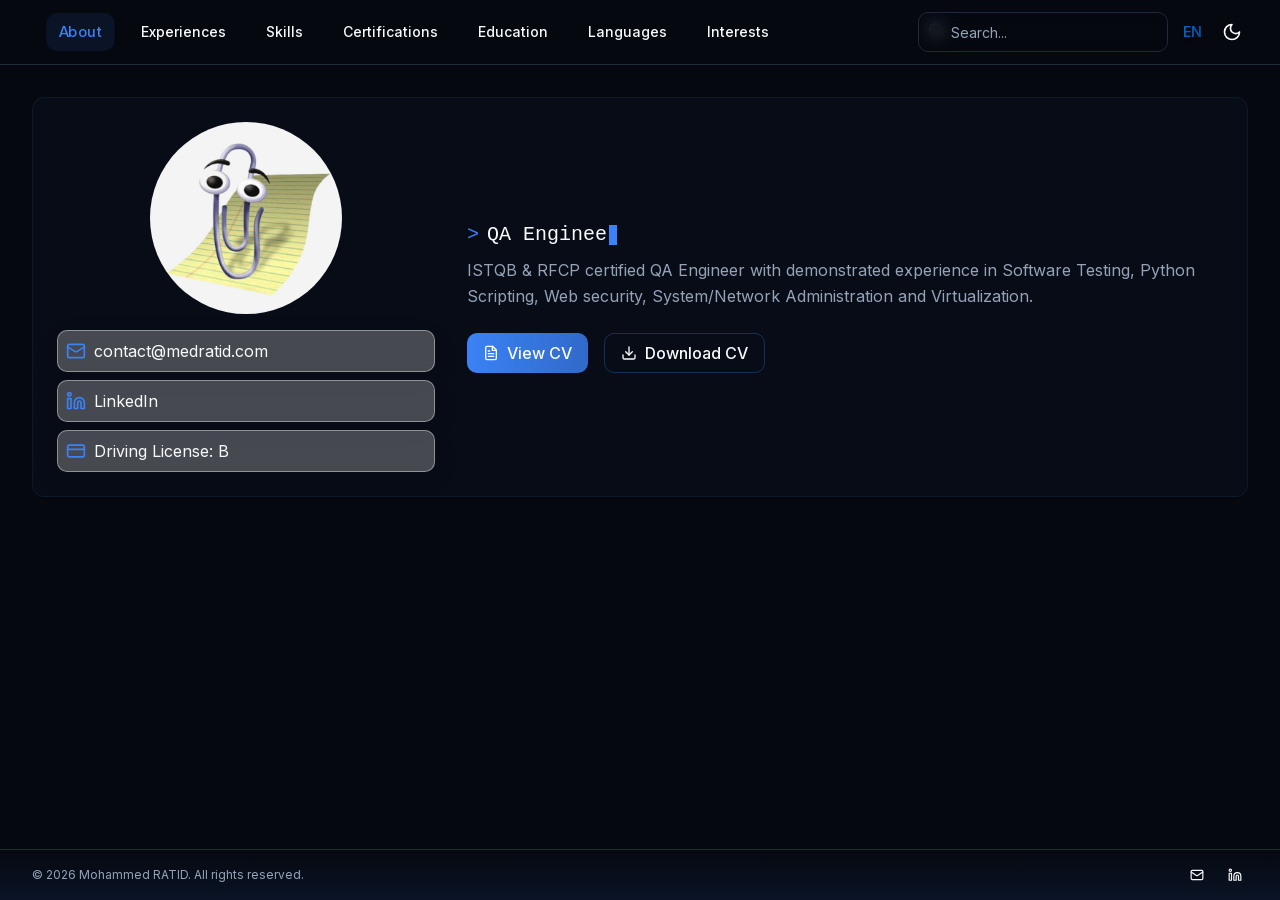
==== commit c95438c5: "Updates" ====
--- a/index.html
+++ b/index.html
@@ -1 +1 @@
-<!DOCTYPE html><html lang="en"><head><meta charSet="utf-8"/><meta name="viewport" content="width=device-width, initial-scale=1"/><link rel="preload" as="image" href="assets/pic.jpg" fetchPriority="high"/><link rel="stylesheet" href="/_next/static/css/da4c002d3c4ced2d.css" data-precedence="next"/><link rel="preload" as="script" fetchPriority="low" href="/_next/static/chunks/webpack-19a384338f044d80.js"/><script src="/_next/static/chunks/fd9d1056-b33497a9ef8e0860.js" async=""></script><script src="/_next/static/chunks/117-7aa99054c99ac6c3.js" async=""></script><script src="/_next/static/chunks/main-app-69df2f4503a06592.js" async=""></script><script src="/_next/static/chunks/368-052464fa901859fc.js" async=""></script><script src="/_next/static/chunks/233-00e3bd4365eb8694.js" async=""></script><script src="/_next/static/chunks/app/page-873b8ea32a31842a.js" async=""></script><script src="/_next/static/chunks/app/layout-5e07488254b0e84a.js" async=""></script><title>Mohammed RATID - QA Engineer</title><meta name="description" content="Multilingual personal CV of Mohammed RATID"/><meta name="author" content="Mohammed RATID"/><meta name="robots" content="index, nofollow"/><link rel="shortcut icon" href="favicon.ico"/><link rel="icon" href="favicon.ico"/><link rel="apple-touch-icon" href="favicon.ico"/><script src="/_next/static/chunks/polyfills-42372ed130431b0a.js" noModule=""></script></head><body class="__className_f367f3"><script>!function(){try{var d=document.documentElement,c=d.classList;c.remove('light','dark');var e=localStorage.getItem('theme');if(e){c.add(e|| '')}else{c.add('dark');}if(e==='light'||e==='dark'||!e)d.style.colorScheme=e||'dark'}catch(t){}}();</script><div class="noise" aria-hidden="true"></div><div class="min-h-screen flex flex-col bg-background text-foreground transition-colors duration-300"><div class="container py-8 grow"><div class="space-y-8"><div id="about" class="block animate-in fade-in-50 slide-in-from-bottom-5 duration-500"><div class="perspective"><div class="rounded-lg border bg-card text-card-foreground shadow-xs overflow-hidden border-primary/10 hover:border-primary/30 transition-all duration-500 reveal-content godly-card"><div class="p-6"><div class="grid grid-cols-1 md:grid-cols-[1fr_2fr] gap-8"><div class="flex flex-col items-center space-y-4"><div class="will-change-transform relative w-48 h-48 overflow-hidden group hover:scale-105 transition-all duration-500 hover:animate-float" style="transform:translate(0px, 0px);transition:transform 0.5s cubic-bezier(0.23, 1, 0.32, 1)"><img alt="Profile" fetchPriority="high" width="400" height="400" decoding="async" data-nimg="1" class="object-cover rounded-full w-full h-full" style="color:transparent" src="assets/pic.jpg"/></div><div class="flex flex-col space-y-2 w-full"><a href="mailto:contact@medratid.com" class="flex items-center space-x-2 p-2 rounded-md hover:bg-primary/10 hover:text-primary transition-all duration-500 hover:translate-x-2 group glass stagger-item"><svg xmlns="http://www.w3.org/2000/svg" width="24" height="24" viewBox="0 0 24 24" fill="none" stroke="currentColor" stroke-width="2" stroke-linecap="round" stroke-linejoin="round" class="lucide lucide-mail h-5 w-5 text-primary group-hover:scale-110 transition-transform"><rect width="20" height="16" x="2" y="4" rx="2"></rect><path d="m22 7-8.97 5.7a1.94 1.94 0 0 1-2.06 0L2 7"></path></svg><span class="relative overflow-hidden"><span class="block transition-transform duration-500 group-hover:translate-y-full">contact@medratid.com</span><span class="absolute top-0 -translate-y-full group-hover:translate-y-0 transition-transform duration-500 text-primary">contact@medratid.com</span></span></a><a href="https://linkedin.com/in/mohammed-ratid" target="_blank" rel="noopener noreferrer" class="flex items-center space-x-2 p-2 rounded-md hover:bg-primary/10 hover:text-primary transition-all duration-500 hover:translate-x-2 group glass stagger-item"><svg xmlns="http://www.w3.org/2000/svg" width="24" height="24" viewBox="0 0 24 24" fill="none" stroke="currentColor" stroke-width="2" stroke-linecap="round" stroke-linejoin="round" class="lucide lucide-linkedin h-5 w-5 text-primary group-hover:scale-110 transition-transform"><path d="M16 8a6 6 0 0 1 6 6v7h-4v-7a2 2 0 0 0-2-2 2 2 0 0 0-2 2v7h-4v-7a6 6 0 0 1 6-6z"></path><rect width="4" height="12" x="2" y="9"></rect><circle cx="4" cy="4" r="2"></circle></svg><span class="relative overflow-hidden"><span class="block transition-transform duration-500 group-hover:translate-y-full">LinkedIn</span><span class="absolute top-0 -translate-y-full group-hover:translate-y-0 transition-transform duration-500 text-primary">LinkedIn</span></span></a><div class="flex items-center space-x-2 p-2 rounded-md hover:bg-primary/10 hover:text-primary transition-all duration-500 hover:translate-x-2 group glass stagger-item"><svg xmlns="http://www.w3.org/2000/svg" width="24" height="24" viewBox="0 0 24 24" fill="none" stroke="currentColor" stroke-width="2" stroke-linecap="round" stroke-linejoin="round" class="lucide lucide-credit-card h-5 w-5 text-primary group-hover:scale-110 transition-transform"><rect width="20" height="14" x="2" y="5" rx="2"></rect><line x1="2" x2="22" y1="10" y2="10"></line></svg><span class="relative overflow-hidden"><span class="block transition-transform duration-500 group-hover:translate-y-full">Driving License: B</span><span class="absolute top-0 -translate-y-full group-hover:translate-y-0 transition-transform duration-500 text-primary">Driving License: B</span></span></div></div></div><div class="flex flex-col justify-center py-6 h-full"><div class="space-y-4 mb-6"><h3 class="text-xl font-mono mb-2 h-7 flex items-center"><span class="text-primary mr-2">&gt; </span><span></span><span class="ml-0.5 inline-block w-2 h-5 bg-primary animate-cursor-blink"> </span></h3><p class="text-muted-foreground leading-relaxed reveal-content">ISTQB certified QA Engineer with demonstrated experience in Software Testing, Python Scripting, Web security, System/Network Administration and Virtualization.</p></div><div class="flex flex-wrap gap-4"><button class="relative overflow-hidden rounded-md font-medium focus-visible:outline-hidden focus-visible:ring-2 focus-visible:ring-ring focus-visible:ring-offset-2 active:scale-95 disabled:pointer-events-none disabled:opacity-50 text-primary-foreground hover:bg-primary/90 h-10 px-4 py-2 flex items-center space-x-2 transition-all duration-500 hover:scale-110 bg-linear-to-r from-primary to-primary/80 hover:from-primary/90 hover:to-primary stagger-item" type="button" aria-haspopup="dialog" aria-expanded="false" aria-controls="radix-:Rd39vkq:" data-state="closed"><div class="relative z-10 flex items-center justify-center gap-2"><svg xmlns="http://www.w3.org/2000/svg" width="24" height="24" viewBox="0 0 24 24" fill="none" stroke="currentColor" stroke-width="2" stroke-linecap="round" stroke-linejoin="round" class="lucide lucide-file-text h-4 w-4"><path d="M14.5 2H6a2 2 0 0 0-2 2v16a2 2 0 0 0 2 2h12a2 2 0 0 0 2-2V7.5L14.5 2z"></path><polyline points="14 2 14 8 20 8"></polyline><line x1="16" x2="8" y1="13" y2="13"></line><line x1="16" x2="8" y1="17" y2="17"></line><line x1="10" x2="8" y1="9" y2="9"></line></svg><span>View CV</span></div></button><a href="assets/CV_EN.pdf" download=""><button class="relative overflow-hidden rounded-md font-medium focus-visible:outline-hidden focus-visible:ring-2 focus-visible:ring-ring focus-visible:ring-offset-2 active:scale-95 disabled:pointer-events-none disabled:opacity-50 border bg-transparent h-10 px-4 py-2 flex items-center space-x-2 transition-all duration-500 hover:scale-110 border-primary/30 hover:border-primary hover:bg-primary/5 stagger-item"><div class="relative z-10 flex items-center justify-center gap-2"><svg xmlns="http://www.w3.org/2000/svg" width="24" height="24" viewBox="0 0 24 24" fill="none" stroke="currentColor" stroke-width="2" stroke-linecap="round" stroke-linejoin="round" class="lucide lucide-download h-4 w-4"><path d="M21 15v4a2 2 0 0 1-2 2H5a2 2 0 0 1-2-2v-4"></path><polyline points="7 10 12 15 17 10"></polyline><line x1="12" x2="12" y1="15" y2="3"></line></svg><span>Download CV</span></div></button></a></div></div></div></div></div></div></div><div id="experiences" class="hidden"><div class="grid grid-cols-1 gap-6"><div class="rounded-lg border bg-card text-card-foreground shadow-xs overflow-hidden transition-all duration-500 group celestial-card hover:shadow-lg"><div class="flex flex-col space-y-1.5 p-6 bg-linear-to-r from-primary/5 to-transparent group-hover:from-primary/10 transition-all duration-500"><div class="flex flex-col md:flex-row md:justify-between md:items-center gap-2"><div><div class="text-2xl font-semibold leading-none tracking-tight group-hover:text-primary transition-colors cosmic-text">Test Analyst</div><p class="text-muted-foreground">CGI Inc | Casablanca, Morocco</p></div><div class="flex items-center text-muted-foreground glass px-3 py-1 rounded-full"><svg xmlns="http://www.w3.org/2000/svg" width="24" height="24" viewBox="0 0 24 24" fill="none" stroke="currentColor" stroke-width="2" stroke-linecap="round" stroke-linejoin="round" class="lucide lucide-calendar h-4 w-4 mr-2"><rect width="18" height="18" x="3" y="4" rx="2" ry="2"></rect><line x1="16" x2="16" y1="2" y2="6"></line><line x1="8" x2="8" y1="2" y2="6"></line><line x1="3" x2="21" y1="10" y2="10"></line></svg><span>March 2024 - Present</span></div></div></div><div class="p-6 relative overflow-hidden"><div class="space-y-4"><div class="relative z-10 reveal-content"><ul class="list-disc pl-5 space-y-1"><li class="hover:text-primary transition-colors hover:translate-x-1 transition-transform duration-300 stagger-item">Analysis of software requirements and estimation of test effort</li><li class="hover:text-primary transition-colors hover:translate-x-1 transition-transform duration-300 stagger-item">Planning and followup of test execution (functional tests, confirmation tests, non-regression tests)</li><li class="hover:text-primary transition-colors hover:translate-x-1 transition-transform duration-300 stagger-item">Test case writing based on acceptance criteria and exploratory tests</li><li class="hover:text-primary transition-colors hover:translate-x-1 transition-transform duration-300 stagger-item">Test environment setup and maintenance</li><li class="hover:text-primary transition-colors hover:translate-x-1 transition-transform duration-300 stagger-item">Preparation and creation of test data</li><li class="hover:text-primary transition-colors hover:translate-x-1 transition-transform duration-300 stagger-item">Python tools development</li><li class="hover:text-primary transition-colors hover:translate-x-1 transition-transform duration-300 stagger-item">Data migration from Xray to Azure DevOps</li></ul></div><div class="relative z-10 reveal-content"><div class="flex flex-wrap gap-2"><div class="inline-flex items-center rounded-full border px-2.5 py-0.5 text-xs font-semibold focus:outline-hidden focus:ring-2 focus:ring-ring focus:ring-offset-2 border-transparent bg-secondary text-secondary-foreground hover:bg-primary/20 hover:text-primary transition-all duration-300 hover:scale-110 ethereal-hover stagger-item">Python</div><div class="inline-flex items-center rounded-full border px-2.5 py-0.5 text-xs font-semibold focus:outline-hidden focus:ring-2 focus:ring-ring focus:ring-offset-2 border-transparent bg-secondary text-secondary-foreground hover:bg-primary/20 hover:text-primary transition-all duration-300 hover:scale-110 ethereal-hover stagger-item">JavaScript</div><div class="inline-flex items-center rounded-full border px-2.5 py-0.5 text-xs font-semibold focus:outline-hidden focus:ring-2 focus:ring-ring focus:ring-offset-2 border-transparent bg-secondary text-secondary-foreground hover:bg-primary/20 hover:text-primary transition-all duration-300 hover:scale-110 ethereal-hover stagger-item">Tomcat</div><div class="inline-flex items-center rounded-full border px-2.5 py-0.5 text-xs font-semibold focus:outline-hidden focus:ring-2 focus:ring-ring focus:ring-offset-2 border-transparent bg-secondary text-secondary-foreground hover:bg-primary/20 hover:text-primary transition-all duration-300 hover:scale-110 ethereal-hover stagger-item">MSSQL</div><div class="inline-flex items-center rounded-full border px-2.5 py-0.5 text-xs font-semibold focus:outline-hidden focus:ring-2 focus:ring-ring focus:ring-offset-2 border-transparent bg-secondary text-secondary-foreground hover:bg-primary/20 hover:text-primary transition-all duration-300 hover:scale-110 ethereal-hover stagger-item">Microsoft 365</div><div class="inline-flex items-center rounded-full border px-2.5 py-0.5 text-xs font-semibold focus:outline-hidden focus:ring-2 focus:ring-ring focus:ring-offset-2 border-transparent bg-secondary text-secondary-foreground hover:bg-primary/20 hover:text-primary transition-all duration-300 hover:scale-110 ethereal-hover stagger-item">AWS EC2</div><div class="inline-flex items-center rounded-full border px-2.5 py-0.5 text-xs font-semibold focus:outline-hidden focus:ring-2 focus:ring-ring focus:ring-offset-2 border-transparent bg-secondary text-secondary-foreground hover:bg-primary/20 hover:text-primary transition-all duration-300 hover:scale-110 ethereal-hover stagger-item">Jira</div><div class="inline-flex items-center rounded-full border px-2.5 py-0.5 text-xs font-semibold focus:outline-hidden focus:ring-2 focus:ring-ring focus:ring-offset-2 border-transparent bg-secondary text-secondary-foreground hover:bg-primary/20 hover:text-primary transition-all duration-300 hover:scale-110 ethereal-hover stagger-item">Xray</div><div class="inline-flex items-center rounded-full border px-2.5 py-0.5 text-xs font-semibold focus:outline-hidden focus:ring-2 focus:ring-ring focus:ring-offset-2 border-transparent bg-secondary text-secondary-foreground hover:bg-primary/20 hover:text-primary transition-all duration-300 hover:scale-110 ethereal-hover stagger-item">Azure DevOps</div><div class="inline-flex items-center rounded-full border px-2.5 py-0.5 text-xs font-semibold focus:outline-hidden focus:ring-2 focus:ring-ring focus:ring-offset-2 border-transparent bg-secondary text-secondary-foreground hover:bg-primary/20 hover:text-primary transition-all duration-300 hover:scale-110 ethereal-hover stagger-item">Git</div><div class="inline-flex items-center rounded-full border px-2.5 py-0.5 text-xs font-semibold focus:outline-hidden focus:ring-2 focus:ring-ring focus:ring-offset-2 border-transparent bg-secondary text-secondary-foreground hover:bg-primary/20 hover:text-primary transition-all duration-300 hover:scale-110 ethereal-hover stagger-item">REST API</div><div class="inline-flex items-center rounded-full border px-2.5 py-0.5 text-xs font-semibold focus:outline-hidden focus:ring-2 focus:ring-ring focus:ring-offset-2 border-transparent bg-secondary text-secondary-foreground hover:bg-primary/20 hover:text-primary transition-all duration-300 hover:scale-110 ethereal-hover stagger-item">GraphQL</div></div></div></div><div class="absolute top-0 right-0 w-40 h-40 bg-primary/5 rounded-full blur-3xl -z-0 opacity-0 group-hover:opacity-100 transition-opacity duration-700"></div><div class="absolute bottom-0 left-0 w-60 h-60 bg-primary/5 rounded-full blur-3xl -z-0 opacity-0 group-hover:opacity-100 transition-opacity duration-700 delay-100"></div></div></div><div class="rounded-lg border bg-card text-card-foreground shadow-xs overflow-hidden transition-all duration-500 group celestial-card hover:shadow-lg"><div class="flex flex-col space-y-1.5 p-6 bg-linear-to-r from-primary/5 to-transparent group-hover:from-primary/10 transition-all duration-500"><div class="flex flex-col md:flex-row md:justify-between md:items-center gap-2"><div><div class="text-2xl font-semibold leading-none tracking-tight group-hover:text-primary transition-colors cosmic-text">Test &amp; Development Engineer</div><p class="text-muted-foreground">FORSUPPORT | Marrakech, Morocco</p></div><div class="flex items-center text-muted-foreground glass px-3 py-1 rounded-full"><svg xmlns="http://www.w3.org/2000/svg" width="24" height="24" viewBox="0 0 24 24" fill="none" stroke="currentColor" stroke-width="2" stroke-linecap="round" stroke-linejoin="round" class="lucide lucide-calendar h-4 w-4 mr-2"><rect width="18" height="18" x="3" y="4" rx="2" ry="2"></rect><line x1="16" x2="16" y1="2" y2="6"></line><line x1="8" x2="8" y1="2" y2="6"></line><line x1="3" x2="21" y1="10" y2="10"></line></svg><span>August 2021 - February 2024</span></div></div></div><div class="p-6 relative overflow-hidden"><div class="space-y-4"><div class="relative z-10 reveal-content"><ul class="list-disc pl-5 space-y-1"><li class="hover:text-primary transition-colors hover:translate-x-1 transition-transform duration-300 stagger-item">Test analysis, design, implementation, execution and reporting</li><li class="hover:text-primary transition-colors hover:translate-x-1 transition-transform duration-300 stagger-item">Test environment setup and maintenance</li><li class="hover:text-primary transition-colors hover:translate-x-1 transition-transform duration-300 stagger-item">Python and Batch tools development</li><li class="hover:text-primary transition-colors hover:translate-x-1 transition-transform duration-300 stagger-item">API and Web application test automation</li><li class="hover:text-primary transition-colors hover:translate-x-1 transition-transform duration-300 stagger-item">Performance testing with JMeter</li><li class="hover:text-primary transition-colors hover:translate-x-1 transition-transform duration-300 stagger-item">Web application security testing (Server configuration, Web application vulnerabilities)</li><li class="hover:text-primary transition-colors hover:translate-x-1 transition-transform duration-300 stagger-item">Support tickets troubleshooting and investigating</li><li class="hover:text-primary transition-colors hover:translate-x-1 transition-transform duration-300 stagger-item">Git and Jenkins server setup and administration</li></ul></div><div class="relative z-10 reveal-content"><div class="flex flex-wrap gap-2"><div class="inline-flex items-center rounded-full border px-2.5 py-0.5 text-xs font-semibold focus:outline-hidden focus:ring-2 focus:ring-ring focus:ring-offset-2 border-transparent bg-secondary text-secondary-foreground hover:bg-primary/20 hover:text-primary transition-all duration-300 hover:scale-110 ethereal-hover stagger-item">Python</div><div class="inline-flex items-center rounded-full border px-2.5 py-0.5 text-xs font-semibold focus:outline-hidden focus:ring-2 focus:ring-ring focus:ring-offset-2 border-transparent bg-secondary text-secondary-foreground hover:bg-primary/20 hover:text-primary transition-all duration-300 hover:scale-110 ethereal-hover stagger-item">JavaScript</div><div class="inline-flex items-center rounded-full border px-2.5 py-0.5 text-xs font-semibold focus:outline-hidden focus:ring-2 focus:ring-ring focus:ring-offset-2 border-transparent bg-secondary text-secondary-foreground hover:bg-primary/20 hover:text-primary transition-all duration-300 hover:scale-110 ethereal-hover stagger-item">Google Workspace</div><div class="inline-flex items-center rounded-full border px-2.5 py-0.5 text-xs font-semibold focus:outline-hidden focus:ring-2 focus:ring-ring focus:ring-offset-2 border-transparent bg-secondary text-secondary-foreground hover:bg-primary/20 hover:text-primary transition-all duration-300 hover:scale-110 ethereal-hover stagger-item">VMware</div><div class="inline-flex items-center rounded-full border px-2.5 py-0.5 text-xs font-semibold focus:outline-hidden focus:ring-2 focus:ring-ring focus:ring-offset-2 border-transparent bg-secondary text-secondary-foreground hover:bg-primary/20 hover:text-primary transition-all duration-300 hover:scale-110 ethereal-hover stagger-item">vSphere</div><div class="inline-flex items-center rounded-full border px-2.5 py-0.5 text-xs font-semibold focus:outline-hidden focus:ring-2 focus:ring-ring focus:ring-offset-2 border-transparent bg-secondary text-secondary-foreground hover:bg-primary/20 hover:text-primary transition-all duration-300 hover:scale-110 ethereal-hover stagger-item">Tomcat</div><div class="inline-flex items-center rounded-full border px-2.5 py-0.5 text-xs font-semibold focus:outline-hidden focus:ring-2 focus:ring-ring focus:ring-offset-2 border-transparent bg-secondary text-secondary-foreground hover:bg-primary/20 hover:text-primary transition-all duration-300 hover:scale-110 ethereal-hover stagger-item">Nginx</div><div class="inline-flex items-center rounded-full border px-2.5 py-0.5 text-xs font-semibold focus:outline-hidden focus:ring-2 focus:ring-ring focus:ring-offset-2 border-transparent bg-secondary text-secondary-foreground hover:bg-primary/20 hover:text-primary transition-all duration-300 hover:scale-110 ethereal-hover stagger-item">MySQL</div><div class="inline-flex items-center rounded-full border px-2.5 py-0.5 text-xs font-semibold focus:outline-hidden focus:ring-2 focus:ring-ring focus:ring-offset-2 border-transparent bg-secondary text-secondary-foreground hover:bg-primary/20 hover:text-primary transition-all duration-300 hover:scale-110 ethereal-hover stagger-item">Elasticsearch</div><div class="inline-flex items-center rounded-full border px-2.5 py-0.5 text-xs font-semibold focus:outline-hidden focus:ring-2 focus:ring-ring focus:ring-offset-2 border-transparent bg-secondary text-secondary-foreground hover:bg-primary/20 hover:text-primary transition-all duration-300 hover:scale-110 ethereal-hover stagger-item">Keycloak</div><div class="inline-flex items-center rounded-full border px-2.5 py-0.5 text-xs font-semibold focus:outline-hidden focus:ring-2 focus:ring-ring focus:ring-offset-2 border-transparent bg-secondary text-secondary-foreground hover:bg-primary/20 hover:text-primary transition-all duration-300 hover:scale-110 ethereal-hover stagger-item">WildFly</div><div class="inline-flex items-center rounded-full border px-2.5 py-0.5 text-xs font-semibold focus:outline-hidden focus:ring-2 focus:ring-ring focus:ring-offset-2 border-transparent bg-secondary text-secondary-foreground hover:bg-primary/20 hover:text-primary transition-all duration-300 hover:scale-110 ethereal-hover stagger-item">Robot Framework</div><div class="inline-flex items-center rounded-full border px-2.5 py-0.5 text-xs font-semibold focus:outline-hidden focus:ring-2 focus:ring-ring focus:ring-offset-2 border-transparent bg-secondary text-secondary-foreground hover:bg-primary/20 hover:text-primary transition-all duration-300 hover:scale-110 ethereal-hover stagger-item">Selenium</div><div class="inline-flex items-center rounded-full border px-2.5 py-0.5 text-xs font-semibold focus:outline-hidden focus:ring-2 focus:ring-ring focus:ring-offset-2 border-transparent bg-secondary text-secondary-foreground hover:bg-primary/20 hover:text-primary transition-all duration-300 hover:scale-110 ethereal-hover stagger-item">Postman</div><div class="inline-flex items-center rounded-full border px-2.5 py-0.5 text-xs font-semibold focus:outline-hidden focus:ring-2 focus:ring-ring focus:ring-offset-2 border-transparent bg-secondary text-secondary-foreground hover:bg-primary/20 hover:text-primary transition-all duration-300 hover:scale-110 ethereal-hover stagger-item">Swagger</div><div class="inline-flex items-center rounded-full border px-2.5 py-0.5 text-xs font-semibold focus:outline-hidden focus:ring-2 focus:ring-ring focus:ring-offset-2 border-transparent bg-secondary text-secondary-foreground hover:bg-primary/20 hover:text-primary transition-all duration-300 hover:scale-110 ethereal-hover stagger-item">JMeter</div><div class="inline-flex items-center rounded-full border px-2.5 py-0.5 text-xs font-semibold focus:outline-hidden focus:ring-2 focus:ring-ring focus:ring-offset-2 border-transparent bg-secondary text-secondary-foreground hover:bg-primary/20 hover:text-primary transition-all duration-300 hover:scale-110 ethereal-hover stagger-item">Zendesk</div><div class="inline-flex items-center rounded-full border px-2.5 py-0.5 text-xs font-semibold focus:outline-hidden focus:ring-2 focus:ring-ring focus:ring-offset-2 border-transparent bg-secondary text-secondary-foreground hover:bg-primary/20 hover:text-primary transition-all duration-300 hover:scale-110 ethereal-hover stagger-item">SpiraTeam Inflectra</div><div class="inline-flex items-center rounded-full border px-2.5 py-0.5 text-xs font-semibold focus:outline-hidden focus:ring-2 focus:ring-ring focus:ring-offset-2 border-transparent bg-secondary text-secondary-foreground hover:bg-primary/20 hover:text-primary transition-all duration-300 hover:scale-110 ethereal-hover stagger-item">Jira</div><div class="inline-flex items-center rounded-full border px-2.5 py-0.5 text-xs font-semibold focus:outline-hidden focus:ring-2 focus:ring-ring focus:ring-offset-2 border-transparent bg-secondary text-secondary-foreground hover:bg-primary/20 hover:text-primary transition-all duration-300 hover:scale-110 ethereal-hover stagger-item">Mirth Connect</div><div class="inline-flex items-center rounded-full border px-2.5 py-0.5 text-xs font-semibold focus:outline-hidden focus:ring-2 focus:ring-ring focus:ring-offset-2 border-transparent bg-secondary text-secondary-foreground hover:bg-primary/20 hover:text-primary transition-all duration-300 hover:scale-110 ethereal-hover stagger-item">Burp Suite</div><div class="inline-flex items-center rounded-full border px-2.5 py-0.5 text-xs font-semibold focus:outline-hidden focus:ring-2 focus:ring-ring focus:ring-offset-2 border-transparent bg-secondary text-secondary-foreground hover:bg-primary/20 hover:text-primary transition-all duration-300 hover:scale-110 ethereal-hover stagger-item">DICOM</div><div class="inline-flex items-center rounded-full border px-2.5 py-0.5 text-xs font-semibold focus:outline-hidden focus:ring-2 focus:ring-ring focus:ring-offset-2 border-transparent bg-secondary text-secondary-foreground hover:bg-primary/20 hover:text-primary transition-all duration-300 hover:scale-110 ethereal-hover stagger-item">HL7</div></div></div></div><div class="absolute top-0 right-0 w-40 h-40 bg-primary/5 rounded-full blur-3xl -z-0 opacity-0 group-hover:opacity-100 transition-opacity duration-700"></div><div class="absolute bottom-0 left-0 w-60 h-60 bg-primary/5 rounded-full blur-3xl -z-0 opacity-0 group-hover:opacity-100 transition-opacity duration-700 delay-100"></div></div></div><div class="rounded-lg border bg-card text-card-foreground shadow-xs overflow-hidden transition-all duration-500 group celestial-card hover:shadow-lg"><div class="flex flex-col space-y-1.5 p-6 bg-linear-to-r from-primary/5 to-transparent group-hover:from-primary/10 transition-all duration-500"><div class="flex flex-col md:flex-row md:justify-between md:items-center gap-2"><div><div class="text-2xl font-semibold leading-none tracking-tight group-hover:text-primary transition-colors cosmic-text">Freelance Consultant</div><p class="text-muted-foreground">Self-employed | Remote</p></div><div class="flex items-center text-muted-foreground glass px-3 py-1 rounded-full"><svg xmlns="http://www.w3.org/2000/svg" width="24" height="24" viewBox="0 0 24 24" fill="none" stroke="currentColor" stroke-width="2" stroke-linecap="round" stroke-linejoin="round" class="lucide lucide-calendar h-4 w-4 mr-2"><rect width="18" height="18" x="3" y="4" rx="2" ry="2"></rect><line x1="16" x2="16" y1="2" y2="6"></line><line x1="8" x2="8" y1="2" y2="6"></line><line x1="3" x2="21" y1="10" y2="10"></line></svg><span>December 2019 - July 2021</span></div></div></div><div class="p-6 relative overflow-hidden"><div class="space-y-4"><div class="relative z-10 reveal-content"><ul class="list-disc pl-5 space-y-1"><li class="hover:text-primary transition-colors hover:translate-x-1 transition-transform duration-300 stagger-item">Development of web applications using PHP</li><li class="hover:text-primary transition-colors hover:translate-x-1 transition-transform duration-300 stagger-item">Development of scripts and tools for data processing and analysis using Python</li><li class="hover:text-primary transition-colors hover:translate-x-1 transition-transform duration-300 stagger-item">Development of web bots using Python and Selenium</li><li class="hover:text-primary transition-colors hover:translate-x-1 transition-transform duration-300 stagger-item">Troubleshooting and analysis of network and system issues</li><li class="hover:text-primary transition-colors hover:translate-x-1 transition-transform duration-300 stagger-item">Providing training and support to clients on software and tools</li></ul></div><div class="relative z-10 reveal-content"><div class="flex flex-wrap gap-2"><div class="inline-flex items-center rounded-full border px-2.5 py-0.5 text-xs font-semibold focus:outline-hidden focus:ring-2 focus:ring-ring focus:ring-offset-2 border-transparent bg-secondary text-secondary-foreground hover:bg-primary/20 hover:text-primary transition-all duration-300 hover:scale-110 ethereal-hover stagger-item">PHP</div><div class="inline-flex items-center rounded-full border px-2.5 py-0.5 text-xs font-semibold focus:outline-hidden focus:ring-2 focus:ring-ring focus:ring-offset-2 border-transparent bg-secondary text-secondary-foreground hover:bg-primary/20 hover:text-primary transition-all duration-300 hover:scale-110 ethereal-hover stagger-item">HTML</div><div class="inline-flex items-center rounded-full border px-2.5 py-0.5 text-xs font-semibold focus:outline-hidden focus:ring-2 focus:ring-ring focus:ring-offset-2 border-transparent bg-secondary text-secondary-foreground hover:bg-primary/20 hover:text-primary transition-all duration-300 hover:scale-110 ethereal-hover stagger-item">CSS</div><div class="inline-flex items-center rounded-full border px-2.5 py-0.5 text-xs font-semibold focus:outline-hidden focus:ring-2 focus:ring-ring focus:ring-offset-2 border-transparent bg-secondary text-secondary-foreground hover:bg-primary/20 hover:text-primary transition-all duration-300 hover:scale-110 ethereal-hover stagger-item">JavaScript</div><div class="inline-flex items-center rounded-full border px-2.5 py-0.5 text-xs font-semibold focus:outline-hidden focus:ring-2 focus:ring-ring focus:ring-offset-2 border-transparent bg-secondary text-secondary-foreground hover:bg-primary/20 hover:text-primary transition-all duration-300 hover:scale-110 ethereal-hover stagger-item">MySQL</div><div class="inline-flex items-center rounded-full border px-2.5 py-0.5 text-xs font-semibold focus:outline-hidden focus:ring-2 focus:ring-ring focus:ring-offset-2 border-transparent bg-secondary text-secondary-foreground hover:bg-primary/20 hover:text-primary transition-all duration-300 hover:scale-110 ethereal-hover stagger-item">Python</div><div class="inline-flex items-center rounded-full border px-2.5 py-0.5 text-xs font-semibold focus:outline-hidden focus:ring-2 focus:ring-ring focus:ring-offset-2 border-transparent bg-secondary text-secondary-foreground hover:bg-primary/20 hover:text-primary transition-all duration-300 hover:scale-110 ethereal-hover stagger-item">Selenium</div></div></div></div><div class="absolute top-0 right-0 w-40 h-40 bg-primary/5 rounded-full blur-3xl -z-0 opacity-0 group-hover:opacity-100 transition-opacity duration-700"></div><div class="absolute bottom-0 left-0 w-60 h-60 bg-primary/5 rounded-full blur-3xl -z-0 opacity-0 group-hover:opacity-100 transition-opacity duration-700 delay-100"></div></div></div></div></div><div id="certifications" class="hidden"><div class="grid grid-cols-1 sm:grid-cols-2 lg:grid-cols-3 gap-6"><div class="rounded-lg border bg-card text-card-foreground shadow-xs transition-all duration-300 hover:shadow-md"><div class="flex flex-col space-y-1.5 p-6 pb-2"><div class="flex items-start gap-2"><svg xmlns="http://www.w3.org/2000/svg" width="24" height="24" viewBox="0 0 24 24" fill="none" stroke="currentColor" stroke-width="2" stroke-linecap="round" stroke-linejoin="round" class="lucide lucide-award h-5 w-5 mt-1 transition-colors duration-300 text-primary/70"><circle cx="12" cy="8" r="6"></circle><path d="M15.477 12.89 17 22l-5-3-5 3 1.523-9.11"></path></svg><div><div class="font-semibold tracking-tight text-lg transition-colors duration-300">DOT Anonymizer</div><p class="text-sm text-muted-foreground">ARCAD Software</p></div></div></div><div class="p-6 pt-0"><div class="flex items-center text-sm text-muted-foreground"><svg xmlns="http://www.w3.org/2000/svg" width="24" height="24" viewBox="0 0 24 24" fill="none" stroke="currentColor" stroke-width="2" stroke-linecap="round" stroke-linejoin="round" class="lucide lucide-calendar h-4 w-4 mr-2"><rect width="18" height="18" x="3" y="4" rx="2" ry="2"></rect><line x1="16" x2="16" y1="2" y2="6"></line><line x1="8" x2="8" y1="2" y2="6"></line><line x1="3" x2="21" y1="10" y2="10"></line></svg><span>June 2025</span></div><a href="https://certificates.easygenerator.com/685186594f315c0007497b1c.pdf" target="_blank" rel="noopener noreferrer" class="mt-2 inline-block text-sm transition-all duration-300 text-primary hover:underline">Verify Certificate</a></div></div><div class="rounded-lg border bg-card text-card-foreground shadow-xs transition-all duration-300 hover:shadow-md"><div class="flex flex-col space-y-1.5 p-6 pb-2"><div class="flex items-start gap-2"><svg xmlns="http://www.w3.org/2000/svg" width="24" height="24" viewBox="0 0 24 24" fill="none" stroke="currentColor" stroke-width="2" stroke-linecap="round" stroke-linejoin="round" class="lucide lucide-award h-5 w-5 mt-1 transition-colors duration-300 text-primary/70"><circle cx="12" cy="8" r="6"></circle><path d="M15.477 12.89 17 22l-5-3-5 3 1.523-9.11"></path></svg><div><div class="font-semibold tracking-tight text-lg transition-colors duration-300">ISTQB Certified Tester - Foundation Level</div><p class="text-sm text-muted-foreground">GASQ</p></div></div></div><div class="p-6 pt-0"><div class="flex items-center text-sm text-muted-foreground"><svg xmlns="http://www.w3.org/2000/svg" width="24" height="24" viewBox="0 0 24 24" fill="none" stroke="currentColor" stroke-width="2" stroke-linecap="round" stroke-linejoin="round" class="lucide lucide-calendar h-4 w-4 mr-2"><rect width="18" height="18" x="3" y="4" rx="2" ry="2"></rect><line x1="16" x2="16" y1="2" y2="6"></line><line x1="8" x2="8" y1="2" y2="6"></line><line x1="3" x2="21" y1="10" y2="10"></line></svg><span>February 2025</span></div><a href="https://app.skillsclub.com/credential/89014-b6358e7364c4c410067f376029cc6538129f547a371e4b35055edb2b8688d50d" target="_blank" rel="noopener noreferrer" class="mt-2 inline-block text-sm transition-all duration-300 text-primary hover:underline">Verify Certificate</a></div></div><div class="rounded-lg border bg-card text-card-foreground shadow-xs transition-all duration-300 hover:shadow-md"><div class="flex flex-col space-y-1.5 p-6 pb-2"><div class="flex items-start gap-2"><svg xmlns="http://www.w3.org/2000/svg" width="24" height="24" viewBox="0 0 24 24" fill="none" stroke="currentColor" stroke-width="2" stroke-linecap="round" stroke-linejoin="round" class="lucide lucide-award h-5 w-5 mt-1 transition-colors duration-300 text-primary/70"><circle cx="12" cy="8" r="6"></circle><path d="M15.477 12.89 17 22l-5-3-5 3 1.523-9.11"></path></svg><div><div class="font-semibold tracking-tight text-lg transition-colors duration-300">Unit Testing with Python</div><p class="text-sm text-muted-foreground">NobleProg</p></div></div></div><div class="p-6 pt-0"><div class="flex items-center text-sm text-muted-foreground"><svg xmlns="http://www.w3.org/2000/svg" width="24" height="24" viewBox="0 0 24 24" fill="none" stroke="currentColor" stroke-width="2" stroke-linecap="round" stroke-linejoin="round" class="lucide lucide-calendar h-4 w-4 mr-2"><rect width="18" height="18" x="3" y="4" rx="2" ry="2"></rect><line x1="16" x2="16" y1="2" y2="6"></line><line x1="8" x2="8" y1="2" y2="6"></line><line x1="3" x2="21" y1="10" y2="10"></line></svg><span>May 2023</span></div><a href="https://cert.nobleprog.com/certificate/718791/61147" target="_blank" rel="noopener noreferrer" class="mt-2 inline-block text-sm transition-all duration-300 text-primary hover:underline">Verify Certificate</a></div></div><div class="rounded-lg border bg-card text-card-foreground shadow-xs transition-all duration-300 hover:shadow-md"><div class="flex flex-col space-y-1.5 p-6 pb-2"><div class="flex items-start gap-2"><svg xmlns="http://www.w3.org/2000/svg" width="24" height="24" viewBox="0 0 24 24" fill="none" stroke="currentColor" stroke-width="2" stroke-linecap="round" stroke-linejoin="round" class="lucide lucide-award h-5 w-5 mt-1 transition-colors duration-300 text-primary/70"><circle cx="12" cy="8" r="6"></circle><path d="M15.477 12.89 17 22l-5-3-5 3 1.523-9.11"></path></svg><div><div class="font-semibold tracking-tight text-lg transition-colors duration-300">Cisco Certified Network Associate (CCNA)</div><p class="text-sm text-muted-foreground">Cisco</p></div></div></div><div class="p-6 pt-0"><div class="flex items-center text-sm text-muted-foreground"><svg xmlns="http://www.w3.org/2000/svg" width="24" height="24" viewBox="0 0 24 24" fill="none" stroke="currentColor" stroke-width="2" stroke-linecap="round" stroke-linejoin="round" class="lucide lucide-calendar h-4 w-4 mr-2"><rect width="18" height="18" x="3" y="4" rx="2" ry="2"></rect><line x1="16" x2="16" y1="2" y2="6"></line><line x1="8" x2="8" y1="2" y2="6"></line><line x1="3" x2="21" y1="10" y2="10"></line></svg><span>November 2018</span></div><a href="http://drive.google.com/file/d/1TOVmPnZ8moGd3z0Z9XYXhcHPEAqvhnJd" target="_blank" rel="noopener noreferrer" class="mt-2 inline-block text-sm transition-all duration-300 text-primary hover:underline">Verify Certificate</a></div></div></div></div><div id="education" class="hidden"><div class="grid grid-cols-1 md:grid-cols-2 gap-6"><div class="rounded-lg border bg-card text-card-foreground shadow-xs transition-all duration-300 hover:shadow-md"><a href="https://ensam.um5.ac.ma" target="_blank" rel="noopener noreferrer"><div class="flex flex-col space-y-1.5 p-6 pb-2"><div class="flex items-start gap-2"><svg xmlns="http://www.w3.org/2000/svg" width="24" height="24" viewBox="0 0 24 24" fill="none" stroke="currentColor" stroke-width="2" stroke-linecap="round" stroke-linejoin="round" class="lucide lucide-graduation-cap h-5 w-5 mt-1 transition-colors duration-300 text-primary/70"><path d="M22 10v6M2 10l10-5 10 5-10 5z"></path><path d="M6 12v5c3 3 9 3 12 0v-5"></path></svg><div><div class="font-semibold tracking-tight text-lg transition-colors duration-300">Biomedical Engineering</div><p class="text-sm text-muted-foreground">Higher School of Technical Education</p></div></div></div><div class="p-6 pt-0"><div class="space-y-2"><div class="flex items-center text-sm transition-colors duration-300 text-muted-foreground"><svg xmlns="http://www.w3.org/2000/svg" width="24" height="24" viewBox="0 0 24 24" fill="none" stroke="currentColor" stroke-width="2" stroke-linecap="round" stroke-linejoin="round" class="lucide lucide-calendar h-4 w-4 mr-2"><rect width="18" height="18" x="3" y="4" rx="2" ry="2"></rect><line x1="16" x2="16" y1="2" y2="6"></line><line x1="8" x2="8" y1="2" y2="6"></line><line x1="3" x2="21" y1="10" y2="10"></line></svg><span>2016 - 2019</span></div><div class="flex items-center text-sm transition-colors duration-300 text-muted-foreground"><svg xmlns="http://www.w3.org/2000/svg" width="24" height="24" viewBox="0 0 24 24" fill="none" stroke="currentColor" stroke-width="2" stroke-linecap="round" stroke-linejoin="round" class="lucide lucide-map-pin h-4 w-4 mr-2"><path d="M20 10c0 6-8 12-8 12s-8-6-8-12a8 8 0 0 1 16 0Z"></path><circle cx="12" cy="10" r="3"></circle></svg><span>Rabat, Morocco</span></div></div></div></a></div><div class="rounded-lg border bg-card text-card-foreground shadow-xs transition-all duration-300 hover:shadow-md"><a href="http://www.ests.uca.ma" target="_blank" rel="noopener noreferrer"><div class="flex flex-col space-y-1.5 p-6 pb-2"><div class="flex items-start gap-2"><svg xmlns="http://www.w3.org/2000/svg" width="24" height="24" viewBox="0 0 24 24" fill="none" stroke="currentColor" stroke-width="2" stroke-linecap="round" stroke-linejoin="round" class="lucide lucide-graduation-cap h-5 w-5 mt-1 transition-colors duration-300 text-primary/70"><path d="M22 10v6M2 10l10-5 10 5-10 5z"></path><path d="M6 12v5c3 3 9 3 12 0v-5"></path></svg><div><div class="font-semibold tracking-tight text-lg transition-colors duration-300">Industrial Engineering and Maintenance</div><p class="text-sm text-muted-foreground">Superior School of Technology</p></div></div></div><div class="p-6 pt-0"><div class="space-y-2"><div class="flex items-center text-sm transition-colors duration-300 text-muted-foreground"><svg xmlns="http://www.w3.org/2000/svg" width="24" height="24" viewBox="0 0 24 24" fill="none" stroke="currentColor" stroke-width="2" stroke-linecap="round" stroke-linejoin="round" class="lucide lucide-calendar h-4 w-4 mr-2"><rect width="18" height="18" x="3" y="4" rx="2" ry="2"></rect><line x1="16" x2="16" y1="2" y2="6"></line><line x1="8" x2="8" y1="2" y2="6"></line><line x1="3" x2="21" y1="10" y2="10"></line></svg><span>2014 - 2016</span></div><div class="flex items-center text-sm transition-colors duration-300 text-muted-foreground"><svg xmlns="http://www.w3.org/2000/svg" width="24" height="24" viewBox="0 0 24 24" fill="none" stroke="currentColor" stroke-width="2" stroke-linecap="round" stroke-linejoin="round" class="lucide lucide-map-pin h-4 w-4 mr-2"><path d="M20 10c0 6-8 12-8 12s-8-6-8-12a8 8 0 0 1 16 0Z"></path><circle cx="12" cy="10" r="3"></circle></svg><span>Safi, Morocco</span></div></div></div></a></div><div class="rounded-lg border bg-card text-card-foreground shadow-xs transition-all duration-300 hover:shadow-md"><a target="_blank" rel="noopener noreferrer"><div class="flex flex-col space-y-1.5 p-6 pb-2"><div class="flex items-start gap-2"><svg xmlns="http://www.w3.org/2000/svg" width="24" height="24" viewBox="0 0 24 24" fill="none" stroke="currentColor" stroke-width="2" stroke-linecap="round" stroke-linejoin="round" class="lucide lucide-graduation-cap h-5 w-5 mt-1 transition-colors duration-300 text-primary/70"><path d="M22 10v6M2 10l10-5 10 5-10 5z"></path><path d="M6 12v5c3 3 9 3 12 0v-5"></path></svg><div><div class="font-semibold tracking-tight text-lg transition-colors duration-300">Mechanical Sciences and Technologies</div><p class="text-sm text-muted-foreground">Independent Candidate</p></div></div></div><div class="p-6 pt-0"><div class="space-y-2"><div class="flex items-center text-sm transition-colors duration-300 text-muted-foreground"><svg xmlns="http://www.w3.org/2000/svg" width="24" height="24" viewBox="0 0 24 24" fill="none" stroke="currentColor" stroke-width="2" stroke-linecap="round" stroke-linejoin="round" class="lucide lucide-calendar h-4 w-4 mr-2"><rect width="18" height="18" x="3" y="4" rx="2" ry="2"></rect><line x1="16" x2="16" y1="2" y2="6"></line><line x1="8" x2="8" y1="2" y2="6"></line><line x1="3" x2="21" y1="10" y2="10"></line></svg><span>2014 - 2014</span></div><div class="flex items-center text-sm transition-colors duration-300 text-muted-foreground"><svg xmlns="http://www.w3.org/2000/svg" width="24" height="24" viewBox="0 0 24 24" fill="none" stroke="currentColor" stroke-width="2" stroke-linecap="round" stroke-linejoin="round" class="lucide lucide-map-pin h-4 w-4 mr-2"><path d="M20 10c0 6-8 12-8 12s-8-6-8-12a8 8 0 0 1 16 0Z"></path><circle cx="12" cy="10" r="3"></circle></svg><span>Safi, Morocco</span></div></div></div></a></div><div class="rounded-lg border bg-card text-card-foreground shadow-xs transition-all duration-300 hover:shadow-md"><a href="https://fps.uca.ma/" target="_blank" rel="noopener noreferrer"><div class="flex flex-col space-y-1.5 p-6 pb-2"><div class="flex items-start gap-2"><svg xmlns="http://www.w3.org/2000/svg" width="24" height="24" viewBox="0 0 24 24" fill="none" stroke="currentColor" stroke-width="2" stroke-linecap="round" stroke-linejoin="round" class="lucide lucide-graduation-cap h-5 w-5 mt-1 transition-colors duration-300 text-primary/70"><path d="M22 10v6M2 10l10-5 10 5-10 5z"></path><path d="M6 12v5c3 3 9 3 12 0v-5"></path></svg><div><div class="font-semibold tracking-tight text-lg transition-colors duration-300">Physics and Chemistry</div><p class="text-sm text-muted-foreground">Multidisciplinary Faculty</p></div></div></div><div class="p-6 pt-0"><div class="space-y-2"><div class="flex items-center text-sm transition-colors duration-300 text-muted-foreground"><svg xmlns="http://www.w3.org/2000/svg" width="24" height="24" viewBox="0 0 24 24" fill="none" stroke="currentColor" stroke-width="2" stroke-linecap="round" stroke-linejoin="round" class="lucide lucide-calendar h-4 w-4 mr-2"><rect width="18" height="18" x="3" y="4" rx="2" ry="2"></rect><line x1="16" x2="16" y1="2" y2="6"></line><line x1="8" x2="8" y1="2" y2="6"></line><line x1="3" x2="21" y1="10" y2="10"></line></svg><span>2013 - 2014</span></div><div class="flex items-center text-sm transition-colors duration-300 text-muted-foreground"><svg xmlns="http://www.w3.org/2000/svg" width="24" height="24" viewBox="0 0 24 24" fill="none" stroke="currentColor" stroke-width="2" stroke-linecap="round" stroke-linejoin="round" class="lucide lucide-map-pin h-4 w-4 mr-2"><path d="M20 10c0 6-8 12-8 12s-8-6-8-12a8 8 0 0 1 16 0Z"></path><circle cx="12" cy="10" r="3"></circle></svg><span>Safi, Morocco</span></div></div></div></a></div><div class="rounded-lg border bg-card text-card-foreground shadow-xs transition-all duration-300 hover:shadow-md"><a href="https://www.cpge.ac.ma/CPGEPages/Cont/AccesCPGEPublics.aspx" target="_blank" rel="noopener noreferrer"><div class="flex flex-col space-y-1.5 p-6 pb-2"><div class="flex items-start gap-2"><svg xmlns="http://www.w3.org/2000/svg" width="24" height="24" viewBox="0 0 24 24" fill="none" stroke="currentColor" stroke-width="2" stroke-linecap="round" stroke-linejoin="round" class="lucide lucide-graduation-cap h-5 w-5 mt-1 transition-colors duration-300 text-primary/70"><path d="M22 10v6M2 10l10-5 10 5-10 5z"></path><path d="M6 12v5c3 3 9 3 12 0v-5"></path></svg><div><div class="font-semibold tracking-tight text-lg transition-colors duration-300">Technology and Industrial Sciences</div><p class="text-sm text-muted-foreground">Preparatory Classes for Top Schools</p></div></div></div><div class="p-6 pt-0"><div class="space-y-2"><div class="flex items-center text-sm transition-colors duration-300 text-muted-foreground"><svg xmlns="http://www.w3.org/2000/svg" width="24" height="24" viewBox="0 0 24 24" fill="none" stroke="currentColor" stroke-width="2" stroke-linecap="round" stroke-linejoin="round" class="lucide lucide-calendar h-4 w-4 mr-2"><rect width="18" height="18" x="3" y="4" rx="2" ry="2"></rect><line x1="16" x2="16" y1="2" y2="6"></line><line x1="8" x2="8" y1="2" y2="6"></line><line x1="3" x2="21" y1="10" y2="10"></line></svg><span>2011 - 2013</span></div><div class="flex items-center text-sm transition-colors duration-300 text-muted-foreground"><svg xmlns="http://www.w3.org/2000/svg" width="24" height="24" viewBox="0 0 24 24" fill="none" stroke="currentColor" stroke-width="2" stroke-linecap="round" stroke-linejoin="round" class="lucide lucide-map-pin h-4 w-4 mr-2"><path d="M20 10c0 6-8 12-8 12s-8-6-8-12a8 8 0 0 1 16 0Z"></path><circle cx="12" cy="10" r="3"></circle></svg><span>Safi, Morocco</span></div></div></div></a></div><div class="rounded-lg border bg-card text-card-foreground shadow-xs transition-all duration-300 hover:shadow-md"><a target="_blank" rel="noopener noreferrer"><div class="flex flex-col space-y-1.5 p-6 pb-2"><div class="flex items-start gap-2"><svg xmlns="http://www.w3.org/2000/svg" width="24" height="24" viewBox="0 0 24 24" fill="none" stroke="currentColor" stroke-width="2" stroke-linecap="round" stroke-linejoin="round" class="lucide lucide-graduation-cap h-5 w-5 mt-1 transition-colors duration-300 text-primary/70"><path d="M22 10v6M2 10l10-5 10 5-10 5z"></path><path d="M6 12v5c3 3 9 3 12 0v-5"></path></svg><div><div class="font-semibold tracking-tight text-lg transition-colors duration-300">Mechanical Sciences and Technologies</div><p class="text-sm text-muted-foreground">Al Khawarizmi Technical High School</p></div></div></div><div class="p-6 pt-0"><div class="space-y-2"><div class="flex items-center text-sm transition-colors duration-300 text-muted-foreground"><svg xmlns="http://www.w3.org/2000/svg" width="24" height="24" viewBox="0 0 24 24" fill="none" stroke="currentColor" stroke-width="2" stroke-linecap="round" stroke-linejoin="round" class="lucide lucide-calendar h-4 w-4 mr-2"><rect width="18" height="18" x="3" y="4" rx="2" ry="2"></rect><line x1="16" x2="16" y1="2" y2="6"></line><line x1="8" x2="8" y1="2" y2="6"></line><line x1="3" x2="21" y1="10" y2="10"></line></svg><span>2008 - 2011</span></div><div class="flex items-center text-sm transition-colors duration-300 text-muted-foreground"><svg xmlns="http://www.w3.org/2000/svg" width="24" height="24" viewBox="0 0 24 24" fill="none" stroke="currentColor" stroke-width="2" stroke-linecap="round" stroke-linejoin="round" class="lucide lucide-map-pin h-4 w-4 mr-2"><path d="M20 10c0 6-8 12-8 12s-8-6-8-12a8 8 0 0 1 16 0Z"></path><circle cx="12" cy="10" r="3"></circle></svg><span>Safi, Morocco</span></div></div></div></a></div></div></div><div id="skills" class="hidden"><div class="grid grid-cols-1 md:grid-cols-2 lg:grid-cols-3 gap-6"><div class="rounded-lg border bg-card text-card-foreground shadow-xs transition-all duration-300 hover:shadow-md"><div class="flex flex-col space-y-1.5 p-6 pb-2"><div class="text-2xl font-semibold leading-none tracking-tight text-primary">Testing Tools</div></div><div class="p-6 pt-0"><div class="flex flex-wrap gap-2"><div class="inline-flex items-center rounded-full border px-2.5 py-0.5 text-xs font-semibold focus:outline-hidden focus:ring-2 focus:ring-ring focus:ring-offset-2 border-transparent bg-secondary text-secondary-foreground hover:bg-secondary/80 transition-all duration-300">Robot Framework</div><div class="inline-flex items-center rounded-full border px-2.5 py-0.5 text-xs font-semibold focus:outline-hidden focus:ring-2 focus:ring-ring focus:ring-offset-2 border-transparent bg-secondary text-secondary-foreground hover:bg-secondary/80 transition-all duration-300">Selenium</div><div class="inline-flex items-center rounded-full border px-2.5 py-0.5 text-xs font-semibold focus:outline-hidden focus:ring-2 focus:ring-ring focus:ring-offset-2 border-transparent bg-secondary text-secondary-foreground hover:bg-secondary/80 transition-all duration-300">Playwright</div><div class="inline-flex items-center rounded-full border px-2.5 py-0.5 text-xs font-semibold focus:outline-hidden focus:ring-2 focus:ring-ring focus:ring-offset-2 border-transparent bg-secondary text-secondary-foreground hover:bg-secondary/80 transition-all duration-300">Postman</div><div class="inline-flex items-center rounded-full border px-2.5 py-0.5 text-xs font-semibold focus:outline-hidden focus:ring-2 focus:ring-ring focus:ring-offset-2 border-transparent bg-secondary text-secondary-foreground hover:bg-secondary/80 transition-all duration-300">Cypress</div><div class="inline-flex items-center rounded-full border px-2.5 py-0.5 text-xs font-semibold focus:outline-hidden focus:ring-2 focus:ring-ring focus:ring-offset-2 border-transparent bg-secondary text-secondary-foreground hover:bg-secondary/80 transition-all duration-300">pytest</div><div class="inline-flex items-center rounded-full border px-2.5 py-0.5 text-xs font-semibold focus:outline-hidden focus:ring-2 focus:ring-ring focus:ring-offset-2 border-transparent bg-secondary text-secondary-foreground hover:bg-secondary/80 transition-all duration-300">JMeter</div><div class="inline-flex items-center rounded-full border px-2.5 py-0.5 text-xs font-semibold focus:outline-hidden focus:ring-2 focus:ring-ring focus:ring-offset-2 border-transparent bg-secondary text-secondary-foreground hover:bg-secondary/80 transition-all duration-300">SpiraTeam Inflectra</div><div class="inline-flex items-center rounded-full border px-2.5 py-0.5 text-xs font-semibold focus:outline-hidden focus:ring-2 focus:ring-ring focus:ring-offset-2 border-transparent bg-secondary text-secondary-foreground hover:bg-secondary/80 transition-all duration-300">JIRA Xray</div><div class="inline-flex items-center rounded-full border px-2.5 py-0.5 text-xs font-semibold focus:outline-hidden focus:ring-2 focus:ring-ring focus:ring-offset-2 border-transparent bg-secondary text-secondary-foreground hover:bg-secondary/80 transition-all duration-300">Azure DevOps</div></div></div></div><div class="rounded-lg border bg-card text-card-foreground shadow-xs transition-all duration-300 hover:shadow-md"><div class="flex flex-col space-y-1.5 p-6 pb-2"><div class="text-2xl font-semibold leading-none tracking-tight text-primary">Development Languages</div></div><div class="p-6 pt-0"><div class="flex flex-wrap gap-2"><div class="inline-flex items-center rounded-full border px-2.5 py-0.5 text-xs font-semibold focus:outline-hidden focus:ring-2 focus:ring-ring focus:ring-offset-2 border-transparent bg-secondary text-secondary-foreground hover:bg-secondary/80 transition-all duration-300">Python</div><div class="inline-flex items-center rounded-full border px-2.5 py-0.5 text-xs font-semibold focus:outline-hidden focus:ring-2 focus:ring-ring focus:ring-offset-2 border-transparent bg-secondary text-secondary-foreground hover:bg-secondary/80 transition-all duration-300">JavaScript</div><div class="inline-flex items-center rounded-full border px-2.5 py-0.5 text-xs font-semibold focus:outline-hidden focus:ring-2 focus:ring-ring focus:ring-offset-2 border-transparent bg-secondary text-secondary-foreground hover:bg-secondary/80 transition-all duration-300">TypeScript</div><div class="inline-flex items-center rounded-full border px-2.5 py-0.5 text-xs font-semibold focus:outline-hidden focus:ring-2 focus:ring-ring focus:ring-offset-2 border-transparent bg-secondary text-secondary-foreground hover:bg-secondary/80 transition-all duration-300">Java</div><div class="inline-flex items-center rounded-full border px-2.5 py-0.5 text-xs font-semibold focus:outline-hidden focus:ring-2 focus:ring-ring focus:ring-offset-2 border-transparent bg-secondary text-secondary-foreground hover:bg-secondary/80 transition-all duration-300">PHP</div><div class="inline-flex items-center rounded-full border px-2.5 py-0.5 text-xs font-semibold focus:outline-hidden focus:ring-2 focus:ring-ring focus:ring-offset-2 border-transparent bg-secondary text-secondary-foreground hover:bg-secondary/80 transition-all duration-300">SQL</div><div class="inline-flex items-center rounded-full border px-2.5 py-0.5 text-xs font-semibold focus:outline-hidden focus:ring-2 focus:ring-ring focus:ring-offset-2 border-transparent bg-secondary text-secondary-foreground hover:bg-secondary/80 transition-all duration-300">HTML</div><div class="inline-flex items-center rounded-full border px-2.5 py-0.5 text-xs font-semibold focus:outline-hidden focus:ring-2 focus:ring-ring focus:ring-offset-2 border-transparent bg-secondary text-secondary-foreground hover:bg-secondary/80 transition-all duration-300">CSS</div><div class="inline-flex items-center rounded-full border px-2.5 py-0.5 text-xs font-semibold focus:outline-hidden focus:ring-2 focus:ring-ring focus:ring-offset-2 border-transparent bg-secondary text-secondary-foreground hover:bg-secondary/80 transition-all duration-300">Batch</div></div></div></div><div class="rounded-lg border bg-card text-card-foreground shadow-xs transition-all duration-300 hover:shadow-md"><div class="flex flex-col space-y-1.5 p-6 pb-2"><div class="text-2xl font-semibold leading-none tracking-tight text-primary">Databases</div></div><div class="p-6 pt-0"><div class="flex flex-wrap gap-2"><div class="inline-flex items-center rounded-full border px-2.5 py-0.5 text-xs font-semibold focus:outline-hidden focus:ring-2 focus:ring-ring focus:ring-offset-2 border-transparent bg-secondary text-secondary-foreground hover:bg-secondary/80 transition-all duration-300">MySQL</div><div class="inline-flex items-center rounded-full border px-2.5 py-0.5 text-xs font-semibold focus:outline-hidden focus:ring-2 focus:ring-ring focus:ring-offset-2 border-transparent bg-secondary text-secondary-foreground hover:bg-secondary/80 transition-all duration-300">MSSQL</div><div class="inline-flex items-center rounded-full border px-2.5 py-0.5 text-xs font-semibold focus:outline-hidden focus:ring-2 focus:ring-ring focus:ring-offset-2 border-transparent bg-secondary text-secondary-foreground hover:bg-secondary/80 transition-all duration-300">SQLite</div><div class="inline-flex items-center rounded-full border px-2.5 py-0.5 text-xs font-semibold focus:outline-hidden focus:ring-2 focus:ring-ring focus:ring-offset-2 border-transparent bg-secondary text-secondary-foreground hover:bg-secondary/80 transition-all duration-300">MongoDB</div><div class="inline-flex items-center rounded-full border px-2.5 py-0.5 text-xs font-semibold focus:outline-hidden focus:ring-2 focus:ring-ring focus:ring-offset-2 border-transparent bg-secondary text-secondary-foreground hover:bg-secondary/80 transition-all duration-300">Elasticsearch</div></div></div></div><div class="rounded-lg border bg-card text-card-foreground shadow-xs transition-all duration-300 hover:shadow-md"><div class="flex flex-col space-y-1.5 p-6 pb-2"><div class="text-2xl font-semibold leading-none tracking-tight text-primary">Methodologies</div></div><div class="p-6 pt-0"><div class="flex flex-wrap gap-2"><div class="inline-flex items-center rounded-full border px-2.5 py-0.5 text-xs font-semibold focus:outline-hidden focus:ring-2 focus:ring-ring focus:ring-offset-2 border-transparent bg-secondary text-secondary-foreground hover:bg-secondary/80 transition-all duration-300">Agile Scrum</div><div class="inline-flex items-center rounded-full border px-2.5 py-0.5 text-xs font-semibold focus:outline-hidden focus:ring-2 focus:ring-ring focus:ring-offset-2 border-transparent bg-secondary text-secondary-foreground hover:bg-secondary/80 transition-all duration-300">Agile SAFe</div><div class="inline-flex items-center rounded-full border px-2.5 py-0.5 text-xs font-semibold focus:outline-hidden focus:ring-2 focus:ring-ring focus:ring-offset-2 border-transparent bg-secondary text-secondary-foreground hover:bg-secondary/80 transition-all duration-300">ATDD</div><div class="inline-flex items-center rounded-full border px-2.5 py-0.5 text-xs font-semibold focus:outline-hidden focus:ring-2 focus:ring-ring focus:ring-offset-2 border-transparent bg-secondary text-secondary-foreground hover:bg-secondary/80 transition-all duration-300">TDD</div><div class="inline-flex items-center rounded-full border px-2.5 py-0.5 text-xs font-semibold focus:outline-hidden focus:ring-2 focus:ring-ring focus:ring-offset-2 border-transparent bg-secondary text-secondary-foreground hover:bg-secondary/80 transition-all duration-300">BDD</div><div class="inline-flex items-center rounded-full border px-2.5 py-0.5 text-xs font-semibold focus:outline-hidden focus:ring-2 focus:ring-ring focus:ring-offset-2 border-transparent bg-secondary text-secondary-foreground hover:bg-secondary/80 transition-all duration-300">CI/CD</div></div></div></div><div class="rounded-lg border bg-card text-card-foreground shadow-xs transition-all duration-300 hover:shadow-md"><div class="flex flex-col space-y-1.5 p-6 pb-2"><div class="text-2xl font-semibold leading-none tracking-tight text-primary">Various Tools</div></div><div class="p-6 pt-0"><div class="flex flex-wrap gap-2"><div class="inline-flex items-center rounded-full border px-2.5 py-0.5 text-xs font-semibold focus:outline-hidden focus:ring-2 focus:ring-ring focus:ring-offset-2 border-transparent bg-secondary text-secondary-foreground hover:bg-secondary/80 transition-all duration-300">Git</div><div class="inline-flex items-center rounded-full border px-2.5 py-0.5 text-xs font-semibold focus:outline-hidden focus:ring-2 focus:ring-ring focus:ring-offset-2 border-transparent bg-secondary text-secondary-foreground hover:bg-secondary/80 transition-all duration-300">Jenkins</div><div class="inline-flex items-center rounded-full border px-2.5 py-0.5 text-xs font-semibold focus:outline-hidden focus:ring-2 focus:ring-ring focus:ring-offset-2 border-transparent bg-secondary text-secondary-foreground hover:bg-secondary/80 transition-all duration-300">Docker</div><div class="inline-flex items-center rounded-full border px-2.5 py-0.5 text-xs font-semibold focus:outline-hidden focus:ring-2 focus:ring-ring focus:ring-offset-2 border-transparent bg-secondary text-secondary-foreground hover:bg-secondary/80 transition-all duration-300">Nginx</div><div class="inline-flex items-center rounded-full border px-2.5 py-0.5 text-xs font-semibold focus:outline-hidden focus:ring-2 focus:ring-ring focus:ring-offset-2 border-transparent bg-secondary text-secondary-foreground hover:bg-secondary/80 transition-all duration-300">Wireshark</div><div class="inline-flex items-center rounded-full border px-2.5 py-0.5 text-xs font-semibold focus:outline-hidden focus:ring-2 focus:ring-ring focus:ring-offset-2 border-transparent bg-secondary text-secondary-foreground hover:bg-secondary/80 transition-all duration-300">VMWare</div><div class="inline-flex items-center rounded-full border px-2.5 py-0.5 text-xs font-semibold focus:outline-hidden focus:ring-2 focus:ring-ring focus:ring-offset-2 border-transparent bg-secondary text-secondary-foreground hover:bg-secondary/80 transition-all duration-300">Burp Suite</div><div class="inline-flex items-center rounded-full border px-2.5 py-0.5 text-xs font-semibold focus:outline-hidden focus:ring-2 focus:ring-ring focus:ring-offset-2 border-transparent bg-secondary text-secondary-foreground hover:bg-secondary/80 transition-all duration-300">Windows</div><div class="inline-flex items-center rounded-full border px-2.5 py-0.5 text-xs font-semibold focus:outline-hidden focus:ring-2 focus:ring-ring focus:ring-offset-2 border-transparent bg-secondary text-secondary-foreground hover:bg-secondary/80 transition-all duration-300">Linux</div></div></div></div><div class="rounded-lg border bg-card text-card-foreground shadow-xs transition-all duration-300 hover:shadow-md"><div class="flex flex-col space-y-1.5 p-6 pb-2"><div class="text-2xl font-semibold leading-none tracking-tight text-primary">Sector Knowledge</div></div><div class="p-6 pt-0"><div class="flex flex-wrap gap-2"><div class="inline-flex items-center rounded-full border px-2.5 py-0.5 text-xs font-semibold focus:outline-hidden focus:ring-2 focus:ring-ring focus:ring-offset-2 border-transparent bg-secondary text-secondary-foreground hover:bg-secondary/80 transition-all duration-300">Healthcare (DICOM, HL7)</div><div class="inline-flex items-center rounded-full border px-2.5 py-0.5 text-xs font-semibold focus:outline-hidden focus:ring-2 focus:ring-ring focus:ring-offset-2 border-transparent bg-secondary text-secondary-foreground hover:bg-secondary/80 transition-all duration-300">Technical Inspections</div></div></div></div><div class="rounded-lg border bg-card text-card-foreground shadow-xs transition-all duration-300 hover:shadow-md"><div class="flex flex-col space-y-1.5 p-6 pb-2"><div class="text-2xl font-semibold leading-none tracking-tight text-primary">Interpersonal Skills</div></div><div class="p-6 pt-0"><div class="flex flex-wrap gap-2"><div class="inline-flex items-center rounded-full border px-2.5 py-0.5 text-xs font-semibold focus:outline-hidden focus:ring-2 focus:ring-ring focus:ring-offset-2 border-transparent bg-secondary text-secondary-foreground hover:bg-secondary/80 transition-all duration-300">Analytical Thinking</div><div class="inline-flex items-center rounded-full border px-2.5 py-0.5 text-xs font-semibold focus:outline-hidden focus:ring-2 focus:ring-ring focus:ring-offset-2 border-transparent bg-secondary text-secondary-foreground hover:bg-secondary/80 transition-all duration-300">Attention to Detail</div><div class="inline-flex items-center rounded-full border px-2.5 py-0.5 text-xs font-semibold focus:outline-hidden focus:ring-2 focus:ring-ring focus:ring-offset-2 border-transparent bg-secondary text-secondary-foreground hover:bg-secondary/80 transition-all duration-300">Adaptability</div><div class="inline-flex items-center rounded-full border px-2.5 py-0.5 text-xs font-semibold focus:outline-hidden focus:ring-2 focus:ring-ring focus:ring-offset-2 border-transparent bg-secondary text-secondary-foreground hover:bg-secondary/80 transition-all duration-300">Autonomous</div><div class="inline-flex items-center rounded-full border px-2.5 py-0.5 text-xs font-semibold focus:outline-hidden focus:ring-2 focus:ring-ring focus:ring-offset-2 border-transparent bg-secondary text-secondary-foreground hover:bg-secondary/80 transition-all duration-300">Teamwork</div><div class="inline-flex items-center rounded-full border px-2.5 py-0.5 text-xs font-semibold focus:outline-hidden focus:ring-2 focus:ring-ring focus:ring-offset-2 border-transparent bg-secondary text-secondary-foreground hover:bg-secondary/80 transition-all duration-300">Clear Communication</div><div class="inline-flex items-center rounded-full border px-2.5 py-0.5 text-xs font-semibold focus:outline-hidden focus:ring-2 focus:ring-ring focus:ring-offset-2 border-transparent bg-secondary text-secondary-foreground hover:bg-secondary/80 transition-all duration-300">Problem Solving</div></div></div></div></div></div><div id="languages" class="hidden"><div class="grid grid-cols-1 sm:grid-cols-2 md:grid-cols-3 lg:grid-cols-4 gap-6"><div class="rounded-lg border bg-card text-card-foreground shadow-xs transition-all duration-300 hover:shadow-md"><div class="p-6"><div class="flex items-center gap-3"><svg xmlns="http://www.w3.org/2000/svg" width="24" height="24" viewBox="0 0 24 24" fill="none" stroke="currentColor" stroke-width="2" stroke-linecap="round" stroke-linejoin="round" class="lucide lucide-globe h-5 w-5 transition-colors duration-300 text-primary/70"><circle cx="12" cy="12" r="10"></circle><path d="M12 2a14.5 14.5 0 0 0 0 20 14.5 14.5 0 0 0 0-20"></path><path d="M2 12h20"></path></svg><div><h3 class="font-medium transition-colors duration-300 ">English</h3><p class="text-sm transition-colors duration-300 text-muted-foreground">Professional</p></div></div></div></div><div class="rounded-lg border bg-card text-card-foreground shadow-xs transition-all duration-300 hover:shadow-md"><div class="p-6"><div class="flex items-center gap-3"><svg xmlns="http://www.w3.org/2000/svg" width="24" height="24" viewBox="0 0 24 24" fill="none" stroke="currentColor" stroke-width="2" stroke-linecap="round" stroke-linejoin="round" class="lucide lucide-globe h-5 w-5 transition-colors duration-300 text-primary/70"><circle cx="12" cy="12" r="10"></circle><path d="M12 2a14.5 14.5 0 0 0 0 20 14.5 14.5 0 0 0 0-20"></path><path d="M2 12h20"></path></svg><div><h3 class="font-medium transition-colors duration-300 ">French</h3><p class="text-sm transition-colors duration-300 text-muted-foreground">Professional</p></div></div></div></div><div class="rounded-lg border bg-card text-card-foreground shadow-xs transition-all duration-300 hover:shadow-md"><div class="p-6"><div class="flex items-center gap-3"><svg xmlns="http://www.w3.org/2000/svg" width="24" height="24" viewBox="0 0 24 24" fill="none" stroke="currentColor" stroke-width="2" stroke-linecap="round" stroke-linejoin="round" class="lucide lucide-globe h-5 w-5 transition-colors duration-300 text-primary/70"><circle cx="12" cy="12" r="10"></circle><path d="M12 2a14.5 14.5 0 0 0 0 20 14.5 14.5 0 0 0 0-20"></path><path d="M2 12h20"></path></svg><div><h3 class="font-medium transition-colors duration-300 ">Arabic</h3><p class="text-sm transition-colors duration-300 text-muted-foreground">Native</p></div></div></div></div></div></div><div id="interests" class="hidden"><div class="grid grid-cols-1 sm:grid-cols-2 md:grid-cols-3 lg:grid-cols-4 gap-6"><div class="rounded-lg border bg-card text-card-foreground shadow-xs transition-all duration-300 hover:shadow-md"><div class="p-6"><div class="flex items-center gap-3"><svg xmlns="http://www.w3.org/2000/svg" width="24" height="24" viewBox="0 0 24 24" fill="none" stroke="currentColor" stroke-width="2" stroke-linecap="round" stroke-linejoin="round" class="lucide lucide-heart h-5 w-5 transition-colors duration-300 text-primary"><path d="M19 14c1.49-1.46 3-3.21 3-5.5A5.5 5.5 0 0 0 16.5 3c-1.76 0-3 .5-4.5 2-1.5-1.5-2.74-2-4.5-2A5.5 5.5 0 0 0 2 8.5c0 2.3 1.5 4.05 3 5.5l7 7Z"></path></svg><span class="transition-colors duration-300 ">Automation</span></div></div></div><div class="rounded-lg border bg-card text-card-foreground shadow-xs transition-all duration-300 hover:shadow-md"><div class="p-6"><div class="flex items-center gap-3"><svg xmlns="http://www.w3.org/2000/svg" width="24" height="24" viewBox="0 0 24 24" fill="none" stroke="currentColor" stroke-width="2" stroke-linecap="round" stroke-linejoin="round" class="lucide lucide-heart h-5 w-5 transition-colors duration-300 text-primary"><path d="M19 14c1.49-1.46 3-3.21 3-5.5A5.5 5.5 0 0 0 16.5 3c-1.76 0-3 .5-4.5 2-1.5-1.5-2.74-2-4.5-2A5.5 5.5 0 0 0 2 8.5c0 2.3 1.5 4.05 3 5.5l7 7Z"></path></svg><span class="transition-colors duration-300 ">Cyber Security</span></div></div></div><div class="rounded-lg border bg-card text-card-foreground shadow-xs transition-all duration-300 hover:shadow-md"><div class="p-6"><div class="flex items-center gap-3"><svg xmlns="http://www.w3.org/2000/svg" width="24" height="24" viewBox="0 0 24 24" fill="none" stroke="currentColor" stroke-width="2" stroke-linecap="round" stroke-linejoin="round" class="lucide lucide-heart h-5 w-5 transition-colors duration-300 text-primary"><path d="M19 14c1.49-1.46 3-3.21 3-5.5A5.5 5.5 0 0 0 16.5 3c-1.76 0-3 .5-4.5 2-1.5-1.5-2.74-2-4.5-2A5.5 5.5 0 0 0 2 8.5c0 2.3 1.5 4.05 3 5.5l7 7Z"></path></svg><span class="transition-colors duration-300 ">Information Technologies</span></div></div></div><div class="rounded-lg border bg-card text-card-foreground shadow-xs transition-all duration-300 hover:shadow-md"><div class="p-6"><div class="flex items-center gap-3"><svg xmlns="http://www.w3.org/2000/svg" width="24" height="24" viewBox="0 0 24 24" fill="none" stroke="currentColor" stroke-width="2" stroke-linecap="round" stroke-linejoin="round" class="lucide lucide-heart h-5 w-5 transition-colors duration-300 text-primary"><path d="M19 14c1.49-1.46 3-3.21 3-5.5A5.5 5.5 0 0 0 16.5 3c-1.76 0-3 .5-4.5 2-1.5-1.5-2.74-2-4.5-2A5.5 5.5 0 0 0 2 8.5c0 2.3 1.5 4.05 3 5.5l7 7Z"></path></svg><span class="transition-colors duration-300 ">Tutoring</span></div></div></div><div class="rounded-lg border bg-card text-card-foreground shadow-xs transition-all duration-300 hover:shadow-md"><div class="p-6"><div class="flex items-center gap-3"><svg xmlns="http://www.w3.org/2000/svg" width="24" height="24" viewBox="0 0 24 24" fill="none" stroke="currentColor" stroke-width="2" stroke-linecap="round" stroke-linejoin="round" class="lucide lucide-heart h-5 w-5 transition-colors duration-300 text-primary"><path d="M19 14c1.49-1.46 3-3.21 3-5.5A5.5 5.5 0 0 0 16.5 3c-1.76 0-3 .5-4.5 2-1.5-1.5-2.74-2-4.5-2A5.5 5.5 0 0 0 2 8.5c0 2.3 1.5 4.05 3 5.5l7 7Z"></path></svg><span class="transition-colors duration-300 ">Music</span></div></div></div><div class="rounded-lg border bg-card text-card-foreground shadow-xs transition-all duration-300 hover:shadow-md"><div class="p-6"><div class="flex items-center gap-3"><svg xmlns="http://www.w3.org/2000/svg" width="24" height="24" viewBox="0 0 24 24" fill="none" stroke="currentColor" stroke-width="2" stroke-linecap="round" stroke-linejoin="round" class="lucide lucide-heart h-5 w-5 transition-colors duration-300 text-primary"><path d="M19 14c1.49-1.46 3-3.21 3-5.5A5.5 5.5 0 0 0 16.5 3c-1.76 0-3 .5-4.5 2-1.5-1.5-2.74-2-4.5-2A5.5 5.5 0 0 0 2 8.5c0 2.3 1.5 4.05 3 5.5l7 7Z"></path></svg><span class="transition-colors duration-300 ">Manga</span></div></div></div><div class="rounded-lg border bg-card text-card-foreground shadow-xs transition-all duration-300 hover:shadow-md"><div class="p-6"><div class="flex items-center gap-3"><svg xmlns="http://www.w3.org/2000/svg" width="24" height="24" viewBox="0 0 24 24" fill="none" stroke="currentColor" stroke-width="2" stroke-linecap="round" stroke-linejoin="round" class="lucide lucide-heart h-5 w-5 transition-colors duration-300 text-primary"><path d="M19 14c1.49-1.46 3-3.21 3-5.5A5.5 5.5 0 0 0 16.5 3c-1.76 0-3 .5-4.5 2-1.5-1.5-2.74-2-4.5-2A5.5 5.5 0 0 0 2 8.5c0 2.3 1.5 4.05 3 5.5l7 7Z"></path></svg><span class="transition-colors duration-300 ">Video Games</span></div></div></div></div></div></div></div></div><script src="/_next/static/chunks/webpack-19a384338f044d80.js" async=""></script><script>(self.__next_f=self.__next_f||[]).push([0]);self.__next_f.push([2,null])</script><script>self.__next_f.push([1,"1:HL[\"/_next/static/css/da4c002d3c4ced2d.css\",\"style\"]\n"])</script><script>self.__next_f.push([1,"2:I[2846,[],\"\"]\n4:I[1612,[\"368\",\"static/chunks/368-052464fa901859fc.js\",\"233\",\"static/chunks/233-00e3bd4365eb8694.js\",\"931\",\"static/chunks/app/page-873b8ea32a31842a.js\"],\"default\"]\n5:I[733,[\"368\",\"static/chunks/368-052464fa901859fc.js\",\"233\",\"static/chunks/233-00e3bd4365eb8694.js\",\"931\",\"static/chunks/app/page-873b8ea32a31842a.js\"],\"default\"]\n6:I[3284,[\"368\",\"static/chunks/368-052464fa901859fc.js\",\"233\",\"static/chunks/233-00e3bd4365eb8694.js\",\"931\",\"static/chunks/app/page-873b8ea32a31842a.js\"],\"default\"]\n7:I[9233,[\"233\",\"static/chunks/233-00e3bd4365eb8694.js\",\"185\",\"static/chunks/app/layout-5e07488254b0e84a.js\"],\"LanguageProvider\"]\n8:I[3087,[\"233\",\"static/chunks/233-00e3bd4365eb8694.js\",\"185\",\"static/chunks/app/layout-5e07488254b0e84a.js\"],\"ThemeProvider\"]\n9:I[7925,[\"233\",\"static/chunks/233-00e3bd4365eb8694.js\",\"185\",\"static/chunks/app/layout-5e07488254b0e84a.js\"],\"default\"]\na:I[4707,[],\"\"]\nb:I[6423,[],\"\"]\nd:I[1060,[],\"\"]\ne:[]\n"])</script><script>self.__next_f.push([1,"0:[\"$\",\"$L2\",null,{\"buildId\":\"xaCl7LYNIWK-EHe8tIuuO\",\"assetPrefix\":\"\",\"urlParts\":[\"\",\"\"],\"initialTree\":[\"\",{\"children\":[\"__PAGE__\",{}]},\"$undefined\",\"$undefined\",true],\"initialSeedData\":[\"\",{\"children\":[\"__PAGE__\",{},[[\"$L3\",[\"$\",\"div\",null,{\"className\":\"min-h-screen flex flex-col bg-background text-foreground transition-colors duration-300\",\"children\":[[\"$\",\"$L4\",null,{}],[\"$\",\"$L5\",null,{}],[\"$\",\"$L6\",null,{}]]}],null],null],null]},[[[[\"$\",\"link\",\"0\",{\"rel\":\"stylesheet\",\"href\":\"/_next/static/css/da4c002d3c4ced2d.css\",\"precedence\":\"next\",\"crossOrigin\":\"$undefined\"}]],[\"$\",\"html\",null,{\"lang\":\"en\",\"suppressHydrationWarning\":true,\"children\":[\"$\",\"body\",null,{\"className\":\"__className_f367f3\",\"children\":[\"$\",\"$L7\",null,{\"children\":[\"$\",\"$L8\",null,{\"attribute\":\"class\",\"defaultTheme\":\"dark\",\"enableSystem\":false,\"storageKey\":\"theme\",\"children\":[[\"$\",\"div\",null,{\"className\":\"noise\",\"aria-hidden\":\"true\"}],[\"$\",\"$L9\",null,{}],[\"$\",\"$La\",null,{\"parallelRouterKey\":\"children\",\"segmentPath\":[\"children\"],\"error\":\"$undefined\",\"errorStyles\":\"$undefined\",\"errorScripts\":\"$undefined\",\"template\":[\"$\",\"$Lb\",null,{}],\"templateStyles\":\"$undefined\",\"templateScripts\":\"$undefined\",\"notFound\":[[\"$\",\"title\",null,{\"children\":\"404: This page could not be found.\"}],[\"$\",\"div\",null,{\"style\":{\"fontFamily\":\"system-ui,\\\"Segoe UI\\\",Roboto,Helvetica,Arial,sans-serif,\\\"Apple Color Emoji\\\",\\\"Segoe UI Emoji\\\"\",\"height\":\"100vh\",\"textAlign\":\"center\",\"display\":\"flex\",\"flexDirection\":\"column\",\"alignItems\":\"center\",\"justifyContent\":\"center\"},\"children\":[\"$\",\"div\",null,{\"children\":[[\"$\",\"style\",null,{\"dangerouslySetInnerHTML\":{\"__html\":\"body{color:#000;background:#fff;margin:0}.next-error-h1{border-right:1px solid rgba(0,0,0,.3)}@media (prefers-color-scheme:dark){body{color:#fff;background:#000}.next-error-h1{border-right:1px solid rgba(255,255,255,.3)}}\"}}],[\"$\",\"h1\",null,{\"className\":\"next-error-h1\",\"style\":{\"display\":\"inline-block\",\"margin\":\"0 20px 0 0\",\"padding\":\"0 23px 0 0\",\"fontSize\":24,\"fontWeight\":500,\"verticalAlign\":\"top\",\"lineHeight\":\"49px\"},\"children\":\"404\"}],[\"$\",\"div\",null,{\"style\":{\"display\":\"inline-block\"},\"children\":[\"$\",\"h2\",null,{\"style\":{\"fontSize\":14,\"fontWeight\":400,\"lineHeight\":\"49px\",\"margin\":0},\"children\":\"This page could not be found.\"}]}]]}]}]],\"notFoundStyles\":[]}]]}]}]}]}]],null],null],\"couldBeIntercepted\":false,\"initialHead\":[null,\"$Lc\"],\"globalErrorComponent\":\"$d\",\"missingSlots\":\"$We\"}]\n"])</script><script>self.__next_f.push([1,"c:[[\"$\",\"meta\",\"0\",{\"name\":\"viewport\",\"content\":\"width=device-width, initial-scale=1\"}],[\"$\",\"meta\",\"1\",{\"charSet\":\"utf-8\"}],[\"$\",\"title\",\"2\",{\"children\":\"Mohammed RATID - QA Engineer\"}],[\"$\",\"meta\",\"3\",{\"name\":\"description\",\"content\":\"Multilingual personal CV of Mohammed RATID\"}],[\"$\",\"meta\",\"4\",{\"name\":\"author\",\"content\":\"Mohammed RATID\"}],[\"$\",\"meta\",\"5\",{\"name\":\"robots\",\"content\":\"index, nofollow\"}],[\"$\",\"link\",\"6\",{\"rel\":\"shortcut icon\",\"href\":\"favicon.ico\"}],[\"$\",\"link\",\"7\",{\"rel\":\"icon\",\"href\":\"favicon.ico\"}],[\"$\",\"link\",\"8\",{\"rel\":\"apple-touch-icon\",\"href\":\"favicon.ico\"}]]\n3:null\n"])</script></body></html>+<!DOCTYPE html><html lang="en"><head><meta charSet="utf-8"/><meta name="viewport" content="width=device-width, initial-scale=1"/><link rel="preload" as="image" href="assets/pic.jpg" fetchPriority="high"/><link rel="stylesheet" href="/_next/static/css/da4c002d3c4ced2d.css" data-precedence="next"/><link rel="preload" as="script" fetchPriority="low" href="/_next/static/chunks/webpack-19a384338f044d80.js"/><script src="/_next/static/chunks/fd9d1056-b33497a9ef8e0860.js" async=""></script><script src="/_next/static/chunks/117-7aa99054c99ac6c3.js" async=""></script><script src="/_next/static/chunks/main-app-69df2f4503a06592.js" async=""></script><script src="/_next/static/chunks/368-052464fa901859fc.js" async=""></script><script src="/_next/static/chunks/233-f1d239284eb8bac0.js" async=""></script><script src="/_next/static/chunks/app/page-3974dd6535721ac6.js" async=""></script><script src="/_next/static/chunks/app/layout-5e07488254b0e84a.js" async=""></script><title>Mohammed RATID - QA Engineer</title><meta name="description" content="Multilingual personal CV of Mohammed RATID"/><meta name="author" content="Mohammed RATID"/><meta name="robots" content="index, nofollow"/><link rel="shortcut icon" href="favicon.ico"/><link rel="icon" href="favicon.ico"/><link rel="apple-touch-icon" href="favicon.ico"/><script src="/_next/static/chunks/polyfills-42372ed130431b0a.js" noModule=""></script></head><body class="__className_f367f3"><script>!function(){try{var d=document.documentElement,c=d.classList;c.remove('light','dark');var e=localStorage.getItem('theme');if(e){c.add(e|| '')}else{c.add('dark');}if(e==='light'||e==='dark'||!e)d.style.colorScheme=e||'dark'}catch(t){}}();</script><div class="noise" aria-hidden="true"></div><div class="min-h-screen flex flex-col bg-background text-foreground transition-colors duration-300"><div class="container py-8 grow"><div class="space-y-8"><div id="about" class="block animate-in fade-in-50 slide-in-from-bottom-5 duration-500"><div class="perspective"><div class="rounded-lg border bg-card text-card-foreground shadow-xs overflow-hidden border-primary/10 hover:border-primary/30 transition-all duration-500 reveal-content godly-card"><div class="p-6"><div class="grid grid-cols-1 md:grid-cols-[1fr_2fr] gap-8"><div class="flex flex-col items-center space-y-4"><div class="will-change-transform relative w-48 h-48 overflow-hidden group hover:scale-105 transition-all duration-500 hover:animate-float" style="transform:translate(0px, 0px);transition:transform 0.5s cubic-bezier(0.23, 1, 0.32, 1)"><img alt="Profile" fetchPriority="high" width="400" height="400" decoding="async" data-nimg="1" class="object-cover rounded-full w-full h-full" style="color:transparent" src="assets/pic.jpg"/></div><div class="flex flex-col space-y-2 w-full"><a href="mailto:contact@medratid.com" class="flex items-center space-x-2 p-2 rounded-md hover:bg-primary/10 hover:text-primary transition-all duration-500 hover:translate-x-2 group glass stagger-item"><svg xmlns="http://www.w3.org/2000/svg" width="24" height="24" viewBox="0 0 24 24" fill="none" stroke="currentColor" stroke-width="2" stroke-linecap="round" stroke-linejoin="round" class="lucide lucide-mail h-5 w-5 text-primary group-hover:scale-110 transition-transform"><rect width="20" height="16" x="2" y="4" rx="2"></rect><path d="m22 7-8.97 5.7a1.94 1.94 0 0 1-2.06 0L2 7"></path></svg><span class="relative overflow-hidden"><span class="block transition-transform duration-500 group-hover:translate-y-full">contact@medratid.com</span><span class="absolute top-0 -translate-y-full group-hover:translate-y-0 transition-transform duration-500 text-primary">contact@medratid.com</span></span></a><a href="https://linkedin.com/in/mohammed-ratid" target="_blank" rel="noopener noreferrer" class="flex items-center space-x-2 p-2 rounded-md hover:bg-primary/10 hover:text-primary transition-all duration-500 hover:translate-x-2 group glass stagger-item"><svg xmlns="http://www.w3.org/2000/svg" width="24" height="24" viewBox="0 0 24 24" fill="none" stroke="currentColor" stroke-width="2" stroke-linecap="round" stroke-linejoin="round" class="lucide lucide-linkedin h-5 w-5 text-primary group-hover:scale-110 transition-transform"><path d="M16 8a6 6 0 0 1 6 6v7h-4v-7a2 2 0 0 0-2-2 2 2 0 0 0-2 2v7h-4v-7a6 6 0 0 1 6-6z"></path><rect width="4" height="12" x="2" y="9"></rect><circle cx="4" cy="4" r="2"></circle></svg><span class="relative overflow-hidden"><span class="block transition-transform duration-500 group-hover:translate-y-full">LinkedIn</span><span class="absolute top-0 -translate-y-full group-hover:translate-y-0 transition-transform duration-500 text-primary">LinkedIn</span></span></a><div class="flex items-center space-x-2 p-2 rounded-md hover:bg-primary/10 hover:text-primary transition-all duration-500 hover:translate-x-2 group glass stagger-item"><svg xmlns="http://www.w3.org/2000/svg" width="24" height="24" viewBox="0 0 24 24" fill="none" stroke="currentColor" stroke-width="2" stroke-linecap="round" stroke-linejoin="round" class="lucide lucide-credit-card h-5 w-5 text-primary group-hover:scale-110 transition-transform"><rect width="20" height="14" x="2" y="5" rx="2"></rect><line x1="2" x2="22" y1="10" y2="10"></line></svg><span class="relative overflow-hidden"><span class="block transition-transform duration-500 group-hover:translate-y-full">Driving License: B</span><span class="absolute top-0 -translate-y-full group-hover:translate-y-0 transition-transform duration-500 text-primary">Driving License: B</span></span></div></div></div><div class="flex flex-col justify-center py-6 h-full"><div class="space-y-4 mb-6"><h3 class="text-xl font-mono mb-2 h-7 flex items-center"><span class="text-primary mr-2">&gt; </span><span></span><span class="ml-0.5 inline-block w-2 h-5 bg-primary animate-cursor-blink"> </span></h3><p class="text-muted-foreground leading-relaxed reveal-content">ISTQB &amp; RFCP certified QA Engineer with demonstrated experience in Software Testing, Python Scripting, Web security, System/Network Administration and Virtualization.</p></div><div class="flex flex-wrap gap-4"><button class="relative overflow-hidden rounded-md font-medium focus-visible:outline-hidden focus-visible:ring-2 focus-visible:ring-ring focus-visible:ring-offset-2 active:scale-95 disabled:pointer-events-none disabled:opacity-50 text-primary-foreground hover:bg-primary/90 h-10 px-4 py-2 flex items-center space-x-2 transition-all duration-500 hover:scale-110 bg-linear-to-r from-primary to-primary/80 hover:from-primary/90 hover:to-primary stagger-item" type="button" aria-haspopup="dialog" aria-expanded="false" aria-controls="radix-:Rd39vkq:" data-state="closed"><div class="relative z-10 flex items-center justify-center gap-2"><svg xmlns="http://www.w3.org/2000/svg" width="24" height="24" viewBox="0 0 24 24" fill="none" stroke="currentColor" stroke-width="2" stroke-linecap="round" stroke-linejoin="round" class="lucide lucide-file-text h-4 w-4"><path d="M14.5 2H6a2 2 0 0 0-2 2v16a2 2 0 0 0 2 2h12a2 2 0 0 0 2-2V7.5L14.5 2z"></path><polyline points="14 2 14 8 20 8"></polyline><line x1="16" x2="8" y1="13" y2="13"></line><line x1="16" x2="8" y1="17" y2="17"></line><line x1="10" x2="8" y1="9" y2="9"></line></svg><span>View CV</span></div></button><a href="assets/CV_EN.pdf" download=""><button class="relative overflow-hidden rounded-md font-medium focus-visible:outline-hidden focus-visible:ring-2 focus-visible:ring-ring focus-visible:ring-offset-2 active:scale-95 disabled:pointer-events-none disabled:opacity-50 border bg-transparent h-10 px-4 py-2 flex items-center space-x-2 transition-all duration-500 hover:scale-110 border-primary/30 hover:border-primary hover:bg-primary/5 stagger-item"><div class="relative z-10 flex items-center justify-center gap-2"><svg xmlns="http://www.w3.org/2000/svg" width="24" height="24" viewBox="0 0 24 24" fill="none" stroke="currentColor" stroke-width="2" stroke-linecap="round" stroke-linejoin="round" class="lucide lucide-download h-4 w-4"><path d="M21 15v4a2 2 0 0 1-2 2H5a2 2 0 0 1-2-2v-4"></path><polyline points="7 10 12 15 17 10"></polyline><line x1="12" x2="12" y1="15" y2="3"></line></svg><span>Download CV</span></div></button></a></div></div></div></div></div></div></div><div id="experiences" class="hidden"><div class="grid grid-cols-1 gap-6"><div class="rounded-lg border bg-card text-card-foreground shadow-xs overflow-hidden transition-all duration-500 group celestial-card hover:shadow-lg"><div class="flex flex-col space-y-1.5 p-6 bg-linear-to-r from-primary/5 to-transparent group-hover:from-primary/10 transition-all duration-500"><div class="flex flex-col md:flex-row md:justify-between md:items-center gap-2"><div><div class="text-2xl font-semibold leading-none tracking-tight group-hover:text-primary transition-colors cosmic-text">QA Engineer</div><p class="text-muted-foreground">CGI Inc | Casablanca, Morocco</p></div><div class="flex items-center text-muted-foreground glass px-3 py-1 rounded-full"><svg xmlns="http://www.w3.org/2000/svg" width="24" height="24" viewBox="0 0 24 24" fill="none" stroke="currentColor" stroke-width="2" stroke-linecap="round" stroke-linejoin="round" class="lucide lucide-calendar h-4 w-4 mr-2"><rect width="18" height="18" x="3" y="4" rx="2" ry="2"></rect><line x1="16" x2="16" y1="2" y2="6"></line><line x1="8" x2="8" y1="2" y2="6"></line><line x1="3" x2="21" y1="10" y2="10"></line></svg><span>March 2024 - Present</span></div></div></div><div class="p-6 relative overflow-hidden"><div class="space-y-4"><div class="relative z-10 reveal-content"><ul class="list-disc pl-5 space-y-1"><li class="hover:text-primary transition-colors hover:translate-x-1 transition-transform duration-300 stagger-item">Analysis of software requirements and estimation of test effort</li><li class="hover:text-primary transition-colors hover:translate-x-1 transition-transform duration-300 stagger-item">Planning and followup of test execution (functional tests, confirmation tests, non-regression tests)</li><li class="hover:text-primary transition-colors hover:translate-x-1 transition-transform duration-300 stagger-item">Test case writing based on acceptance criteria and exploratory tests</li><li class="hover:text-primary transition-colors hover:translate-x-1 transition-transform duration-300 stagger-item">Test environment setup and maintenance</li><li class="hover:text-primary transition-colors hover:translate-x-1 transition-transform duration-300 stagger-item">Preparation and creation of test data</li><li class="hover:text-primary transition-colors hover:translate-x-1 transition-transform duration-300 stagger-item">Python tools development</li><li class="hover:text-primary transition-colors hover:translate-x-1 transition-transform duration-300 stagger-item">Data migration from Xray to Azure DevOps</li></ul></div><div class="relative z-10 reveal-content"><div class="flex flex-wrap gap-2"><div class="inline-flex items-center rounded-full border px-2.5 py-0.5 text-xs font-semibold focus:outline-hidden focus:ring-2 focus:ring-ring focus:ring-offset-2 border-transparent bg-secondary text-secondary-foreground hover:bg-primary/20 hover:text-primary transition-all duration-300 hover:scale-110 ethereal-hover stagger-item">Python</div><div class="inline-flex items-center rounded-full border px-2.5 py-0.5 text-xs font-semibold focus:outline-hidden focus:ring-2 focus:ring-ring focus:ring-offset-2 border-transparent bg-secondary text-secondary-foreground hover:bg-primary/20 hover:text-primary transition-all duration-300 hover:scale-110 ethereal-hover stagger-item">JavaScript</div><div class="inline-flex items-center rounded-full border px-2.5 py-0.5 text-xs font-semibold focus:outline-hidden focus:ring-2 focus:ring-ring focus:ring-offset-2 border-transparent bg-secondary text-secondary-foreground hover:bg-primary/20 hover:text-primary transition-all duration-300 hover:scale-110 ethereal-hover stagger-item">Tomcat</div><div class="inline-flex items-center rounded-full border px-2.5 py-0.5 text-xs font-semibold focus:outline-hidden focus:ring-2 focus:ring-ring focus:ring-offset-2 border-transparent bg-secondary text-secondary-foreground hover:bg-primary/20 hover:text-primary transition-all duration-300 hover:scale-110 ethereal-hover stagger-item">MSSQL</div><div class="inline-flex items-center rounded-full border px-2.5 py-0.5 text-xs font-semibold focus:outline-hidden focus:ring-2 focus:ring-ring focus:ring-offset-2 border-transparent bg-secondary text-secondary-foreground hover:bg-primary/20 hover:text-primary transition-all duration-300 hover:scale-110 ethereal-hover stagger-item">Microsoft 365</div><div class="inline-flex items-center rounded-full border px-2.5 py-0.5 text-xs font-semibold focus:outline-hidden focus:ring-2 focus:ring-ring focus:ring-offset-2 border-transparent bg-secondary text-secondary-foreground hover:bg-primary/20 hover:text-primary transition-all duration-300 hover:scale-110 ethereal-hover stagger-item">AWS EC2</div><div class="inline-flex items-center rounded-full border px-2.5 py-0.5 text-xs font-semibold focus:outline-hidden focus:ring-2 focus:ring-ring focus:ring-offset-2 border-transparent bg-secondary text-secondary-foreground hover:bg-primary/20 hover:text-primary transition-all duration-300 hover:scale-110 ethereal-hover stagger-item">Jira</div><div class="inline-flex items-center rounded-full border px-2.5 py-0.5 text-xs font-semibold focus:outline-hidden focus:ring-2 focus:ring-ring focus:ring-offset-2 border-transparent bg-secondary text-secondary-foreground hover:bg-primary/20 hover:text-primary transition-all duration-300 hover:scale-110 ethereal-hover stagger-item">Xray</div><div class="inline-flex items-center rounded-full border px-2.5 py-0.5 text-xs font-semibold focus:outline-hidden focus:ring-2 focus:ring-ring focus:ring-offset-2 border-transparent bg-secondary text-secondary-foreground hover:bg-primary/20 hover:text-primary transition-all duration-300 hover:scale-110 ethereal-hover stagger-item">Azure DevOps</div><div class="inline-flex items-center rounded-full border px-2.5 py-0.5 text-xs font-semibold focus:outline-hidden focus:ring-2 focus:ring-ring focus:ring-offset-2 border-transparent bg-secondary text-secondary-foreground hover:bg-primary/20 hover:text-primary transition-all duration-300 hover:scale-110 ethereal-hover stagger-item">Git</div><div class="inline-flex items-center rounded-full border px-2.5 py-0.5 text-xs font-semibold focus:outline-hidden focus:ring-2 focus:ring-ring focus:ring-offset-2 border-transparent bg-secondary text-secondary-foreground hover:bg-primary/20 hover:text-primary transition-all duration-300 hover:scale-110 ethereal-hover stagger-item">REST API</div><div class="inline-flex items-center rounded-full border px-2.5 py-0.5 text-xs font-semibold focus:outline-hidden focus:ring-2 focus:ring-ring focus:ring-offset-2 border-transparent bg-secondary text-secondary-foreground hover:bg-primary/20 hover:text-primary transition-all duration-300 hover:scale-110 ethereal-hover stagger-item">GraphQL</div></div></div></div><div class="absolute top-0 right-0 w-40 h-40 bg-primary/5 rounded-full blur-3xl -z-0 opacity-0 group-hover:opacity-100 transition-opacity duration-700"></div><div class="absolute bottom-0 left-0 w-60 h-60 bg-primary/5 rounded-full blur-3xl -z-0 opacity-0 group-hover:opacity-100 transition-opacity duration-700 delay-100"></div></div></div><div class="rounded-lg border bg-card text-card-foreground shadow-xs overflow-hidden transition-all duration-500 group celestial-card hover:shadow-lg"><div class="flex flex-col space-y-1.5 p-6 bg-linear-to-r from-primary/5 to-transparent group-hover:from-primary/10 transition-all duration-500"><div class="flex flex-col md:flex-row md:justify-between md:items-center gap-2"><div><div class="text-2xl font-semibold leading-none tracking-tight group-hover:text-primary transition-colors cosmic-text">Test &amp; Development Engineer</div><p class="text-muted-foreground">FORSUPPORT | Marrakech, Morocco</p></div><div class="flex items-center text-muted-foreground glass px-3 py-1 rounded-full"><svg xmlns="http://www.w3.org/2000/svg" width="24" height="24" viewBox="0 0 24 24" fill="none" stroke="currentColor" stroke-width="2" stroke-linecap="round" stroke-linejoin="round" class="lucide lucide-calendar h-4 w-4 mr-2"><rect width="18" height="18" x="3" y="4" rx="2" ry="2"></rect><line x1="16" x2="16" y1="2" y2="6"></line><line x1="8" x2="8" y1="2" y2="6"></line><line x1="3" x2="21" y1="10" y2="10"></line></svg><span>August 2021 - February 2024</span></div></div></div><div class="p-6 relative overflow-hidden"><div class="space-y-4"><div class="relative z-10 reveal-content"><ul class="list-disc pl-5 space-y-1"><li class="hover:text-primary transition-colors hover:translate-x-1 transition-transform duration-300 stagger-item">Test analysis, design, implementation, execution and reporting</li><li class="hover:text-primary transition-colors hover:translate-x-1 transition-transform duration-300 stagger-item">Test environment setup and maintenance</li><li class="hover:text-primary transition-colors hover:translate-x-1 transition-transform duration-300 stagger-item">Python and Batch tools development</li><li class="hover:text-primary transition-colors hover:translate-x-1 transition-transform duration-300 stagger-item">API and Web application test automation</li><li class="hover:text-primary transition-colors hover:translate-x-1 transition-transform duration-300 stagger-item">Performance testing with JMeter</li><li class="hover:text-primary transition-colors hover:translate-x-1 transition-transform duration-300 stagger-item">Web application security testing (Server configuration, Web application vulnerabilities)</li><li class="hover:text-primary transition-colors hover:translate-x-1 transition-transform duration-300 stagger-item">Support tickets troubleshooting and investigating</li><li class="hover:text-primary transition-colors hover:translate-x-1 transition-transform duration-300 stagger-item">Git and Jenkins server setup and administration</li></ul></div><div class="relative z-10 reveal-content"><div class="flex flex-wrap gap-2"><div class="inline-flex items-center rounded-full border px-2.5 py-0.5 text-xs font-semibold focus:outline-hidden focus:ring-2 focus:ring-ring focus:ring-offset-2 border-transparent bg-secondary text-secondary-foreground hover:bg-primary/20 hover:text-primary transition-all duration-300 hover:scale-110 ethereal-hover stagger-item">Python</div><div class="inline-flex items-center rounded-full border px-2.5 py-0.5 text-xs font-semibold focus:outline-hidden focus:ring-2 focus:ring-ring focus:ring-offset-2 border-transparent bg-secondary text-secondary-foreground hover:bg-primary/20 hover:text-primary transition-all duration-300 hover:scale-110 ethereal-hover stagger-item">JavaScript</div><div class="inline-flex items-center rounded-full border px-2.5 py-0.5 text-xs font-semibold focus:outline-hidden focus:ring-2 focus:ring-ring focus:ring-offset-2 border-transparent bg-secondary text-secondary-foreground hover:bg-primary/20 hover:text-primary transition-all duration-300 hover:scale-110 ethereal-hover stagger-item">Google Workspace</div><div class="inline-flex items-center rounded-full border px-2.5 py-0.5 text-xs font-semibold focus:outline-hidden focus:ring-2 focus:ring-ring focus:ring-offset-2 border-transparent bg-secondary text-secondary-foreground hover:bg-primary/20 hover:text-primary transition-all duration-300 hover:scale-110 ethereal-hover stagger-item">VMware</div><div class="inline-flex items-center rounded-full border px-2.5 py-0.5 text-xs font-semibold focus:outline-hidden focus:ring-2 focus:ring-ring focus:ring-offset-2 border-transparent bg-secondary text-secondary-foreground hover:bg-primary/20 hover:text-primary transition-all duration-300 hover:scale-110 ethereal-hover stagger-item">vSphere</div><div class="inline-flex items-center rounded-full border px-2.5 py-0.5 text-xs font-semibold focus:outline-hidden focus:ring-2 focus:ring-ring focus:ring-offset-2 border-transparent bg-secondary text-secondary-foreground hover:bg-primary/20 hover:text-primary transition-all duration-300 hover:scale-110 ethereal-hover stagger-item">Tomcat</div><div class="inline-flex items-center rounded-full border px-2.5 py-0.5 text-xs font-semibold focus:outline-hidden focus:ring-2 focus:ring-ring focus:ring-offset-2 border-transparent bg-secondary text-secondary-foreground hover:bg-primary/20 hover:text-primary transition-all duration-300 hover:scale-110 ethereal-hover stagger-item">Nginx</div><div class="inline-flex items-center rounded-full border px-2.5 py-0.5 text-xs font-semibold focus:outline-hidden focus:ring-2 focus:ring-ring focus:ring-offset-2 border-transparent bg-secondary text-secondary-foreground hover:bg-primary/20 hover:text-primary transition-all duration-300 hover:scale-110 ethereal-hover stagger-item">MySQL</div><div class="inline-flex items-center rounded-full border px-2.5 py-0.5 text-xs font-semibold focus:outline-hidden focus:ring-2 focus:ring-ring focus:ring-offset-2 border-transparent bg-secondary text-secondary-foreground hover:bg-primary/20 hover:text-primary transition-all duration-300 hover:scale-110 ethereal-hover stagger-item">Elasticsearch</div><div class="inline-flex items-center rounded-full border px-2.5 py-0.5 text-xs font-semibold focus:outline-hidden focus:ring-2 focus:ring-ring focus:ring-offset-2 border-transparent bg-secondary text-secondary-foreground hover:bg-primary/20 hover:text-primary transition-all duration-300 hover:scale-110 ethereal-hover stagger-item">Keycloak</div><div class="inline-flex items-center rounded-full border px-2.5 py-0.5 text-xs font-semibold focus:outline-hidden focus:ring-2 focus:ring-ring focus:ring-offset-2 border-transparent bg-secondary text-secondary-foreground hover:bg-primary/20 hover:text-primary transition-all duration-300 hover:scale-110 ethereal-hover stagger-item">WildFly</div><div class="inline-flex items-center rounded-full border px-2.5 py-0.5 text-xs font-semibold focus:outline-hidden focus:ring-2 focus:ring-ring focus:ring-offset-2 border-transparent bg-secondary text-secondary-foreground hover:bg-primary/20 hover:text-primary transition-all duration-300 hover:scale-110 ethereal-hover stagger-item">Robot Framework</div><div class="inline-flex items-center rounded-full border px-2.5 py-0.5 text-xs font-semibold focus:outline-hidden focus:ring-2 focus:ring-ring focus:ring-offset-2 border-transparent bg-secondary text-secondary-foreground hover:bg-primary/20 hover:text-primary transition-all duration-300 hover:scale-110 ethereal-hover stagger-item">Selenium</div><div class="inline-flex items-center rounded-full border px-2.5 py-0.5 text-xs font-semibold focus:outline-hidden focus:ring-2 focus:ring-ring focus:ring-offset-2 border-transparent bg-secondary text-secondary-foreground hover:bg-primary/20 hover:text-primary transition-all duration-300 hover:scale-110 ethereal-hover stagger-item">Postman</div><div class="inline-flex items-center rounded-full border px-2.5 py-0.5 text-xs font-semibold focus:outline-hidden focus:ring-2 focus:ring-ring focus:ring-offset-2 border-transparent bg-secondary text-secondary-foreground hover:bg-primary/20 hover:text-primary transition-all duration-300 hover:scale-110 ethereal-hover stagger-item">Swagger</div><div class="inline-flex items-center rounded-full border px-2.5 py-0.5 text-xs font-semibold focus:outline-hidden focus:ring-2 focus:ring-ring focus:ring-offset-2 border-transparent bg-secondary text-secondary-foreground hover:bg-primary/20 hover:text-primary transition-all duration-300 hover:scale-110 ethereal-hover stagger-item">JMeter</div><div class="inline-flex items-center rounded-full border px-2.5 py-0.5 text-xs font-semibold focus:outline-hidden focus:ring-2 focus:ring-ring focus:ring-offset-2 border-transparent bg-secondary text-secondary-foreground hover:bg-primary/20 hover:text-primary transition-all duration-300 hover:scale-110 ethereal-hover stagger-item">Zendesk</div><div class="inline-flex items-center rounded-full border px-2.5 py-0.5 text-xs font-semibold focus:outline-hidden focus:ring-2 focus:ring-ring focus:ring-offset-2 border-transparent bg-secondary text-secondary-foreground hover:bg-primary/20 hover:text-primary transition-all duration-300 hover:scale-110 ethereal-hover stagger-item">SpiraTeam Inflectra</div><div class="inline-flex items-center rounded-full border px-2.5 py-0.5 text-xs font-semibold focus:outline-hidden focus:ring-2 focus:ring-ring focus:ring-offset-2 border-transparent bg-secondary text-secondary-foreground hover:bg-primary/20 hover:text-primary transition-all duration-300 hover:scale-110 ethereal-hover stagger-item">Jira</div><div class="inline-flex items-center rounded-full border px-2.5 py-0.5 text-xs font-semibold focus:outline-hidden focus:ring-2 focus:ring-ring focus:ring-offset-2 border-transparent bg-secondary text-secondary-foreground hover:bg-primary/20 hover:text-primary transition-all duration-300 hover:scale-110 ethereal-hover stagger-item">Mirth Connect</div><div class="inline-flex items-center rounded-full border px-2.5 py-0.5 text-xs font-semibold focus:outline-hidden focus:ring-2 focus:ring-ring focus:ring-offset-2 border-transparent bg-secondary text-secondary-foreground hover:bg-primary/20 hover:text-primary transition-all duration-300 hover:scale-110 ethereal-hover stagger-item">Burp Suite</div><div class="inline-flex items-center rounded-full border px-2.5 py-0.5 text-xs font-semibold focus:outline-hidden focus:ring-2 focus:ring-ring focus:ring-offset-2 border-transparent bg-secondary text-secondary-foreground hover:bg-primary/20 hover:text-primary transition-all duration-300 hover:scale-110 ethereal-hover stagger-item">DICOM</div><div class="inline-flex items-center rounded-full border px-2.5 py-0.5 text-xs font-semibold focus:outline-hidden focus:ring-2 focus:ring-ring focus:ring-offset-2 border-transparent bg-secondary text-secondary-foreground hover:bg-primary/20 hover:text-primary transition-all duration-300 hover:scale-110 ethereal-hover stagger-item">HL7</div></div></div></div><div class="absolute top-0 right-0 w-40 h-40 bg-primary/5 rounded-full blur-3xl -z-0 opacity-0 group-hover:opacity-100 transition-opacity duration-700"></div><div class="absolute bottom-0 left-0 w-60 h-60 bg-primary/5 rounded-full blur-3xl -z-0 opacity-0 group-hover:opacity-100 transition-opacity duration-700 delay-100"></div></div></div><div class="rounded-lg border bg-card text-card-foreground shadow-xs overflow-hidden transition-all duration-500 group celestial-card hover:shadow-lg"><div class="flex flex-col space-y-1.5 p-6 bg-linear-to-r from-primary/5 to-transparent group-hover:from-primary/10 transition-all duration-500"><div class="flex flex-col md:flex-row md:justify-between md:items-center gap-2"><div><div class="text-2xl font-semibold leading-none tracking-tight group-hover:text-primary transition-colors cosmic-text">Freelance Consultant</div><p class="text-muted-foreground">Self-employed | Remote</p></div><div class="flex items-center text-muted-foreground glass px-3 py-1 rounded-full"><svg xmlns="http://www.w3.org/2000/svg" width="24" height="24" viewBox="0 0 24 24" fill="none" stroke="currentColor" stroke-width="2" stroke-linecap="round" stroke-linejoin="round" class="lucide lucide-calendar h-4 w-4 mr-2"><rect width="18" height="18" x="3" y="4" rx="2" ry="2"></rect><line x1="16" x2="16" y1="2" y2="6"></line><line x1="8" x2="8" y1="2" y2="6"></line><line x1="3" x2="21" y1="10" y2="10"></line></svg><span>December 2019 - July 2021</span></div></div></div><div class="p-6 relative overflow-hidden"><div class="space-y-4"><div class="relative z-10 reveal-content"><ul class="list-disc pl-5 space-y-1"><li class="hover:text-primary transition-colors hover:translate-x-1 transition-transform duration-300 stagger-item">Development of web applications using PHP</li><li class="hover:text-primary transition-colors hover:translate-x-1 transition-transform duration-300 stagger-item">Development of scripts and tools for data processing and analysis using Python</li><li class="hover:text-primary transition-colors hover:translate-x-1 transition-transform duration-300 stagger-item">Development of web bots using Python and Selenium</li><li class="hover:text-primary transition-colors hover:translate-x-1 transition-transform duration-300 stagger-item">Troubleshooting and analysis of network and system issues</li><li class="hover:text-primary transition-colors hover:translate-x-1 transition-transform duration-300 stagger-item">Providing training and support to clients on software and tools</li></ul></div><div class="relative z-10 reveal-content"><div class="flex flex-wrap gap-2"><div class="inline-flex items-center rounded-full border px-2.5 py-0.5 text-xs font-semibold focus:outline-hidden focus:ring-2 focus:ring-ring focus:ring-offset-2 border-transparent bg-secondary text-secondary-foreground hover:bg-primary/20 hover:text-primary transition-all duration-300 hover:scale-110 ethereal-hover stagger-item">PHP</div><div class="inline-flex items-center rounded-full border px-2.5 py-0.5 text-xs font-semibold focus:outline-hidden focus:ring-2 focus:ring-ring focus:ring-offset-2 border-transparent bg-secondary text-secondary-foreground hover:bg-primary/20 hover:text-primary transition-all duration-300 hover:scale-110 ethereal-hover stagger-item">HTML</div><div class="inline-flex items-center rounded-full border px-2.5 py-0.5 text-xs font-semibold focus:outline-hidden focus:ring-2 focus:ring-ring focus:ring-offset-2 border-transparent bg-secondary text-secondary-foreground hover:bg-primary/20 hover:text-primary transition-all duration-300 hover:scale-110 ethereal-hover stagger-item">CSS</div><div class="inline-flex items-center rounded-full border px-2.5 py-0.5 text-xs font-semibold focus:outline-hidden focus:ring-2 focus:ring-ring focus:ring-offset-2 border-transparent bg-secondary text-secondary-foreground hover:bg-primary/20 hover:text-primary transition-all duration-300 hover:scale-110 ethereal-hover stagger-item">JavaScript</div><div class="inline-flex items-center rounded-full border px-2.5 py-0.5 text-xs font-semibold focus:outline-hidden focus:ring-2 focus:ring-ring focus:ring-offset-2 border-transparent bg-secondary text-secondary-foreground hover:bg-primary/20 hover:text-primary transition-all duration-300 hover:scale-110 ethereal-hover stagger-item">MySQL</div><div class="inline-flex items-center rounded-full border px-2.5 py-0.5 text-xs font-semibold focus:outline-hidden focus:ring-2 focus:ring-ring focus:ring-offset-2 border-transparent bg-secondary text-secondary-foreground hover:bg-primary/20 hover:text-primary transition-all duration-300 hover:scale-110 ethereal-hover stagger-item">Python</div><div class="inline-flex items-center rounded-full border px-2.5 py-0.5 text-xs font-semibold focus:outline-hidden focus:ring-2 focus:ring-ring focus:ring-offset-2 border-transparent bg-secondary text-secondary-foreground hover:bg-primary/20 hover:text-primary transition-all duration-300 hover:scale-110 ethereal-hover stagger-item">Selenium</div></div></div></div><div class="absolute top-0 right-0 w-40 h-40 bg-primary/5 rounded-full blur-3xl -z-0 opacity-0 group-hover:opacity-100 transition-opacity duration-700"></div><div class="absolute bottom-0 left-0 w-60 h-60 bg-primary/5 rounded-full blur-3xl -z-0 opacity-0 group-hover:opacity-100 transition-opacity duration-700 delay-100"></div></div></div></div></div><div id="certifications" class="hidden"><div class="grid grid-cols-1 sm:grid-cols-2 lg:grid-cols-3 gap-6"><div class="rounded-lg border bg-card text-card-foreground shadow-xs transition-all duration-300 hover:shadow-md"><div class="flex flex-col space-y-1.5 p-6 pb-2"><div class="flex items-start gap-2"><svg xmlns="http://www.w3.org/2000/svg" width="24" height="24" viewBox="0 0 24 24" fill="none" stroke="currentColor" stroke-width="2" stroke-linecap="round" stroke-linejoin="round" class="lucide lucide-award h-5 w-5 mt-1 transition-colors duration-300 text-primary/70"><circle cx="12" cy="8" r="6"></circle><path d="M15.477 12.89 17 22l-5-3-5 3 1.523-9.11"></path></svg><div><div class="font-semibold tracking-tight text-lg transition-colors duration-300">Robot Framework Certified Professional (RFCP)</div><p class="text-sm text-muted-foreground">GASQ</p></div></div></div><div class="p-6 pt-0"><div class="flex items-center text-sm text-muted-foreground"><svg xmlns="http://www.w3.org/2000/svg" width="24" height="24" viewBox="0 0 24 24" fill="none" stroke="currentColor" stroke-width="2" stroke-linecap="round" stroke-linejoin="round" class="lucide lucide-calendar h-4 w-4 mr-2"><rect width="18" height="18" x="3" y="4" rx="2" ry="2"></rect><line x1="16" x2="16" y1="2" y2="6"></line><line x1="8" x2="8" y1="2" y2="6"></line><line x1="3" x2="21" y1="10" y2="10"></line></svg><span>August 2026</span></div><a href="https://app.skillsclub.com/credential/308449-f3e474a9d45a75fb31d8f8bbb4428ae3307ea015e98ae8e898f518f9427d108c" target="_blank" rel="noopener noreferrer" class="mt-2 inline-block text-sm transition-all duration-300 text-primary hover:underline">Verify Certificate</a></div></div><div class="rounded-lg border bg-card text-card-foreground shadow-xs transition-all duration-300 hover:shadow-md"><div class="flex flex-col space-y-1.5 p-6 pb-2"><div class="flex items-start gap-2"><svg xmlns="http://www.w3.org/2000/svg" width="24" height="24" viewBox="0 0 24 24" fill="none" stroke="currentColor" stroke-width="2" stroke-linecap="round" stroke-linejoin="round" class="lucide lucide-award h-5 w-5 mt-1 transition-colors duration-300 text-primary/70"><circle cx="12" cy="8" r="6"></circle><path d="M15.477 12.89 17 22l-5-3-5 3 1.523-9.11"></path></svg><div><div class="font-semibold tracking-tight text-lg transition-colors duration-300">DOT Anonymizer</div><p class="text-sm text-muted-foreground">ARCAD Software</p></div></div></div><div class="p-6 pt-0"><div class="flex items-center text-sm text-muted-foreground"><svg xmlns="http://www.w3.org/2000/svg" width="24" height="24" viewBox="0 0 24 24" fill="none" stroke="currentColor" stroke-width="2" stroke-linecap="round" stroke-linejoin="round" class="lucide lucide-calendar h-4 w-4 mr-2"><rect width="18" height="18" x="3" y="4" rx="2" ry="2"></rect><line x1="16" x2="16" y1="2" y2="6"></line><line x1="8" x2="8" y1="2" y2="6"></line><line x1="3" x2="21" y1="10" y2="10"></line></svg><span>June 2025</span></div><a href="https://certificates.easygenerator.com/685186594f315c0007497b1c.pdf" target="_blank" rel="noopener noreferrer" class="mt-2 inline-block text-sm transition-all duration-300 text-primary hover:underline">Verify Certificate</a></div></div><div class="rounded-lg border bg-card text-card-foreground shadow-xs transition-all duration-300 hover:shadow-md"><div class="flex flex-col space-y-1.5 p-6 pb-2"><div class="flex items-start gap-2"><svg xmlns="http://www.w3.org/2000/svg" width="24" height="24" viewBox="0 0 24 24" fill="none" stroke="currentColor" stroke-width="2" stroke-linecap="round" stroke-linejoin="round" class="lucide lucide-award h-5 w-5 mt-1 transition-colors duration-300 text-primary/70"><circle cx="12" cy="8" r="6"></circle><path d="M15.477 12.89 17 22l-5-3-5 3 1.523-9.11"></path></svg><div><div class="font-semibold tracking-tight text-lg transition-colors duration-300">ISTQB Certified Tester - Foundation Level</div><p class="text-sm text-muted-foreground">GASQ</p></div></div></div><div class="p-6 pt-0"><div class="flex items-center text-sm text-muted-foreground"><svg xmlns="http://www.w3.org/2000/svg" width="24" height="24" viewBox="0 0 24 24" fill="none" stroke="currentColor" stroke-width="2" stroke-linecap="round" stroke-linejoin="round" class="lucide lucide-calendar h-4 w-4 mr-2"><rect width="18" height="18" x="3" y="4" rx="2" ry="2"></rect><line x1="16" x2="16" y1="2" y2="6"></line><line x1="8" x2="8" y1="2" y2="6"></line><line x1="3" x2="21" y1="10" y2="10"></line></svg><span>February 2025</span></div><a href="https://app.skillsclub.com/credential/89014-b6358e7364c4c410067f376029cc6538129f547a371e4b35055edb2b8688d50d" target="_blank" rel="noopener noreferrer" class="mt-2 inline-block text-sm transition-all duration-300 text-primary hover:underline">Verify Certificate</a></div></div><div class="rounded-lg border bg-card text-card-foreground shadow-xs transition-all duration-300 hover:shadow-md"><div class="flex flex-col space-y-1.5 p-6 pb-2"><div class="flex items-start gap-2"><svg xmlns="http://www.w3.org/2000/svg" width="24" height="24" viewBox="0 0 24 24" fill="none" stroke="currentColor" stroke-width="2" stroke-linecap="round" stroke-linejoin="round" class="lucide lucide-award h-5 w-5 mt-1 transition-colors duration-300 text-primary/70"><circle cx="12" cy="8" r="6"></circle><path d="M15.477 12.89 17 22l-5-3-5 3 1.523-9.11"></path></svg><div><div class="font-semibold tracking-tight text-lg transition-colors duration-300">Unit Testing with Python</div><p class="text-sm text-muted-foreground">NobleProg</p></div></div></div><div class="p-6 pt-0"><div class="flex items-center text-sm text-muted-foreground"><svg xmlns="http://www.w3.org/2000/svg" width="24" height="24" viewBox="0 0 24 24" fill="none" stroke="currentColor" stroke-width="2" stroke-linecap="round" stroke-linejoin="round" class="lucide lucide-calendar h-4 w-4 mr-2"><rect width="18" height="18" x="3" y="4" rx="2" ry="2"></rect><line x1="16" x2="16" y1="2" y2="6"></line><line x1="8" x2="8" y1="2" y2="6"></line><line x1="3" x2="21" y1="10" y2="10"></line></svg><span>May 2023</span></div><a href="https://drive.google.com/file/d/1TvezGwcKrZVlQnHfz2rhlZ3MCEn7saag" target="_blank" rel="noopener noreferrer" class="mt-2 inline-block text-sm transition-all duration-300 text-primary hover:underline">Verify Certificate</a></div></div><div class="rounded-lg border bg-card text-card-foreground shadow-xs transition-all duration-300 hover:shadow-md"><div class="flex flex-col space-y-1.5 p-6 pb-2"><div class="flex items-start gap-2"><svg xmlns="http://www.w3.org/2000/svg" width="24" height="24" viewBox="0 0 24 24" fill="none" stroke="currentColor" stroke-width="2" stroke-linecap="round" stroke-linejoin="round" class="lucide lucide-award h-5 w-5 mt-1 transition-colors duration-300 text-primary/70"><circle cx="12" cy="8" r="6"></circle><path d="M15.477 12.89 17 22l-5-3-5 3 1.523-9.11"></path></svg><div><div class="font-semibold tracking-tight text-lg transition-colors duration-300">Cisco Certified Network Associate (CCNA)</div><p class="text-sm text-muted-foreground">Cisco</p></div></div></div><div class="p-6 pt-0"><div class="flex items-center text-sm text-muted-foreground"><svg xmlns="http://www.w3.org/2000/svg" width="24" height="24" viewBox="0 0 24 24" fill="none" stroke="currentColor" stroke-width="2" stroke-linecap="round" stroke-linejoin="round" class="lucide lucide-calendar h-4 w-4 mr-2"><rect width="18" height="18" x="3" y="4" rx="2" ry="2"></rect><line x1="16" x2="16" y1="2" y2="6"></line><line x1="8" x2="8" y1="2" y2="6"></line><line x1="3" x2="21" y1="10" y2="10"></line></svg><span>November 2018</span></div><a href="https://drive.google.com/file/d/1TOVmPnZ8moGd3z0Z9XYXhcHPEAqvhnJd" target="_blank" rel="noopener noreferrer" class="mt-2 inline-block text-sm transition-all duration-300 text-primary hover:underline">Verify Certificate</a></div></div></div></div><div id="education" class="hidden"><div class="grid grid-cols-1 md:grid-cols-2 gap-6"><div class="rounded-lg border bg-card text-card-foreground shadow-xs transition-all duration-300 hover:shadow-md"><a href="https://ensam.um5.ac.ma" target="_blank" rel="noopener noreferrer"><div class="flex flex-col space-y-1.5 p-6 pb-2"><div class="flex items-start gap-2"><svg xmlns="http://www.w3.org/2000/svg" width="24" height="24" viewBox="0 0 24 24" fill="none" stroke="currentColor" stroke-width="2" stroke-linecap="round" stroke-linejoin="round" class="lucide lucide-graduation-cap h-5 w-5 mt-1 transition-colors duration-300 text-primary/70"><path d="M22 10v6M2 10l10-5 10 5-10 5z"></path><path d="M6 12v5c3 3 9 3 12 0v-5"></path></svg><div><div class="font-semibold tracking-tight text-lg transition-colors duration-300">Biomedical Engineering</div><p class="text-sm text-muted-foreground">Higher School of Technical Education</p></div></div></div><div class="p-6 pt-0"><div class="space-y-2"><div class="flex items-center text-sm transition-colors duration-300 text-muted-foreground"><svg xmlns="http://www.w3.org/2000/svg" width="24" height="24" viewBox="0 0 24 24" fill="none" stroke="currentColor" stroke-width="2" stroke-linecap="round" stroke-linejoin="round" class="lucide lucide-calendar h-4 w-4 mr-2"><rect width="18" height="18" x="3" y="4" rx="2" ry="2"></rect><line x1="16" x2="16" y1="2" y2="6"></line><line x1="8" x2="8" y1="2" y2="6"></line><line x1="3" x2="21" y1="10" y2="10"></line></svg><span>2016 - 2019</span></div><div class="flex items-center text-sm transition-colors duration-300 text-muted-foreground"><svg xmlns="http://www.w3.org/2000/svg" width="24" height="24" viewBox="0 0 24 24" fill="none" stroke="currentColor" stroke-width="2" stroke-linecap="round" stroke-linejoin="round" class="lucide lucide-map-pin h-4 w-4 mr-2"><path d="M20 10c0 6-8 12-8 12s-8-6-8-12a8 8 0 0 1 16 0Z"></path><circle cx="12" cy="10" r="3"></circle></svg><span>Rabat, Morocco</span></div></div></div></a></div><div class="rounded-lg border bg-card text-card-foreground shadow-xs transition-all duration-300 hover:shadow-md"><a href="http://www.ests.uca.ma" target="_blank" rel="noopener noreferrer"><div class="flex flex-col space-y-1.5 p-6 pb-2"><div class="flex items-start gap-2"><svg xmlns="http://www.w3.org/2000/svg" width="24" height="24" viewBox="0 0 24 24" fill="none" stroke="currentColor" stroke-width="2" stroke-linecap="round" stroke-linejoin="round" class="lucide lucide-graduation-cap h-5 w-5 mt-1 transition-colors duration-300 text-primary/70"><path d="M22 10v6M2 10l10-5 10 5-10 5z"></path><path d="M6 12v5c3 3 9 3 12 0v-5"></path></svg><div><div class="font-semibold tracking-tight text-lg transition-colors duration-300">Industrial Engineering and Maintenance</div><p class="text-sm text-muted-foreground">Superior School of Technology</p></div></div></div><div class="p-6 pt-0"><div class="space-y-2"><div class="flex items-center text-sm transition-colors duration-300 text-muted-foreground"><svg xmlns="http://www.w3.org/2000/svg" width="24" height="24" viewBox="0 0 24 24" fill="none" stroke="currentColor" stroke-width="2" stroke-linecap="round" stroke-linejoin="round" class="lucide lucide-calendar h-4 w-4 mr-2"><rect width="18" height="18" x="3" y="4" rx="2" ry="2"></rect><line x1="16" x2="16" y1="2" y2="6"></line><line x1="8" x2="8" y1="2" y2="6"></line><line x1="3" x2="21" y1="10" y2="10"></line></svg><span>2014 - 2016</span></div><div class="flex items-center text-sm transition-colors duration-300 text-muted-foreground"><svg xmlns="http://www.w3.org/2000/svg" width="24" height="24" viewBox="0 0 24 24" fill="none" stroke="currentColor" stroke-width="2" stroke-linecap="round" stroke-linejoin="round" class="lucide lucide-map-pin h-4 w-4 mr-2"><path d="M20 10c0 6-8 12-8 12s-8-6-8-12a8 8 0 0 1 16 0Z"></path><circle cx="12" cy="10" r="3"></circle></svg><span>Safi, Morocco</span></div></div></div></a></div><div class="rounded-lg border bg-card text-card-foreground shadow-xs transition-all duration-300 hover:shadow-md"><a target="_blank" rel="noopener noreferrer"><div class="flex flex-col space-y-1.5 p-6 pb-2"><div class="flex items-start gap-2"><svg xmlns="http://www.w3.org/2000/svg" width="24" height="24" viewBox="0 0 24 24" fill="none" stroke="currentColor" stroke-width="2" stroke-linecap="round" stroke-linejoin="round" class="lucide lucide-graduation-cap h-5 w-5 mt-1 transition-colors duration-300 text-primary/70"><path d="M22 10v6M2 10l10-5 10 5-10 5z"></path><path d="M6 12v5c3 3 9 3 12 0v-5"></path></svg><div><div class="font-semibold tracking-tight text-lg transition-colors duration-300">Mechanical Sciences and Technologies</div><p class="text-sm text-muted-foreground">Independent Candidate</p></div></div></div><div class="p-6 pt-0"><div class="space-y-2"><div class="flex items-center text-sm transition-colors duration-300 text-muted-foreground"><svg xmlns="http://www.w3.org/2000/svg" width="24" height="24" viewBox="0 0 24 24" fill="none" stroke="currentColor" stroke-width="2" stroke-linecap="round" stroke-linejoin="round" class="lucide lucide-calendar h-4 w-4 mr-2"><rect width="18" height="18" x="3" y="4" rx="2" ry="2"></rect><line x1="16" x2="16" y1="2" y2="6"></line><line x1="8" x2="8" y1="2" y2="6"></line><line x1="3" x2="21" y1="10" y2="10"></line></svg><span>2014 - 2014</span></div><div class="flex items-center text-sm transition-colors duration-300 text-muted-foreground"><svg xmlns="http://www.w3.org/2000/svg" width="24" height="24" viewBox="0 0 24 24" fill="none" stroke="currentColor" stroke-width="2" stroke-linecap="round" stroke-linejoin="round" class="lucide lucide-map-pin h-4 w-4 mr-2"><path d="M20 10c0 6-8 12-8 12s-8-6-8-12a8 8 0 0 1 16 0Z"></path><circle cx="12" cy="10" r="3"></circle></svg><span>Safi, Morocco</span></div></div></div></a></div><div class="rounded-lg border bg-card text-card-foreground shadow-xs transition-all duration-300 hover:shadow-md"><a href="https://fps.uca.ma/" target="_blank" rel="noopener noreferrer"><div class="flex flex-col space-y-1.5 p-6 pb-2"><div class="flex items-start gap-2"><svg xmlns="http://www.w3.org/2000/svg" width="24" height="24" viewBox="0 0 24 24" fill="none" stroke="currentColor" stroke-width="2" stroke-linecap="round" stroke-linejoin="round" class="lucide lucide-graduation-cap h-5 w-5 mt-1 transition-colors duration-300 text-primary/70"><path d="M22 10v6M2 10l10-5 10 5-10 5z"></path><path d="M6 12v5c3 3 9 3 12 0v-5"></path></svg><div><div class="font-semibold tracking-tight text-lg transition-colors duration-300">Physics and Chemistry</div><p class="text-sm text-muted-foreground">Multidisciplinary Faculty</p></div></div></div><div class="p-6 pt-0"><div class="space-y-2"><div class="flex items-center text-sm transition-colors duration-300 text-muted-foreground"><svg xmlns="http://www.w3.org/2000/svg" width="24" height="24" viewBox="0 0 24 24" fill="none" stroke="currentColor" stroke-width="2" stroke-linecap="round" stroke-linejoin="round" class="lucide lucide-calendar h-4 w-4 mr-2"><rect width="18" height="18" x="3" y="4" rx="2" ry="2"></rect><line x1="16" x2="16" y1="2" y2="6"></line><line x1="8" x2="8" y1="2" y2="6"></line><line x1="3" x2="21" y1="10" y2="10"></line></svg><span>2013 - 2014</span></div><div class="flex items-center text-sm transition-colors duration-300 text-muted-foreground"><svg xmlns="http://www.w3.org/2000/svg" width="24" height="24" viewBox="0 0 24 24" fill="none" stroke="currentColor" stroke-width="2" stroke-linecap="round" stroke-linejoin="round" class="lucide lucide-map-pin h-4 w-4 mr-2"><path d="M20 10c0 6-8 12-8 12s-8-6-8-12a8 8 0 0 1 16 0Z"></path><circle cx="12" cy="10" r="3"></circle></svg><span>Safi, Morocco</span></div></div></div></a></div><div class="rounded-lg border bg-card text-card-foreground shadow-xs transition-all duration-300 hover:shadow-md"><a href="https://www.cpge.ac.ma/CPGEPages/Cont/AccesCPGEPublics.aspx" target="_blank" rel="noopener noreferrer"><div class="flex flex-col space-y-1.5 p-6 pb-2"><div class="flex items-start gap-2"><svg xmlns="http://www.w3.org/2000/svg" width="24" height="24" viewBox="0 0 24 24" fill="none" stroke="currentColor" stroke-width="2" stroke-linecap="round" stroke-linejoin="round" class="lucide lucide-graduation-cap h-5 w-5 mt-1 transition-colors duration-300 text-primary/70"><path d="M22 10v6M2 10l10-5 10 5-10 5z"></path><path d="M6 12v5c3 3 9 3 12 0v-5"></path></svg><div><div class="font-semibold tracking-tight text-lg transition-colors duration-300">Technology and Industrial Sciences</div><p class="text-sm text-muted-foreground">Preparatory Classes for Top Schools</p></div></div></div><div class="p-6 pt-0"><div class="space-y-2"><div class="flex items-center text-sm transition-colors duration-300 text-muted-foreground"><svg xmlns="http://www.w3.org/2000/svg" width="24" height="24" viewBox="0 0 24 24" fill="none" stroke="currentColor" stroke-width="2" stroke-linecap="round" stroke-linejoin="round" class="lucide lucide-calendar h-4 w-4 mr-2"><rect width="18" height="18" x="3" y="4" rx="2" ry="2"></rect><line x1="16" x2="16" y1="2" y2="6"></line><line x1="8" x2="8" y1="2" y2="6"></line><line x1="3" x2="21" y1="10" y2="10"></line></svg><span>2011 - 2013</span></div><div class="flex items-center text-sm transition-colors duration-300 text-muted-foreground"><svg xmlns="http://www.w3.org/2000/svg" width="24" height="24" viewBox="0 0 24 24" fill="none" stroke="currentColor" stroke-width="2" stroke-linecap="round" stroke-linejoin="round" class="lucide lucide-map-pin h-4 w-4 mr-2"><path d="M20 10c0 6-8 12-8 12s-8-6-8-12a8 8 0 0 1 16 0Z"></path><circle cx="12" cy="10" r="3"></circle></svg><span>Safi, Morocco</span></div></div></div></a></div><div class="rounded-lg border bg-card text-card-foreground shadow-xs transition-all duration-300 hover:shadow-md"><a target="_blank" rel="noopener noreferrer"><div class="flex flex-col space-y-1.5 p-6 pb-2"><div class="flex items-start gap-2"><svg xmlns="http://www.w3.org/2000/svg" width="24" height="24" viewBox="0 0 24 24" fill="none" stroke="currentColor" stroke-width="2" stroke-linecap="round" stroke-linejoin="round" class="lucide lucide-graduation-cap h-5 w-5 mt-1 transition-colors duration-300 text-primary/70"><path d="M22 10v6M2 10l10-5 10 5-10 5z"></path><path d="M6 12v5c3 3 9 3 12 0v-5"></path></svg><div><div class="font-semibold tracking-tight text-lg transition-colors duration-300">Mechanical Sciences and Technologies</div><p class="text-sm text-muted-foreground">Al Khawarizmi Technical High School</p></div></div></div><div class="p-6 pt-0"><div class="space-y-2"><div class="flex items-center text-sm transition-colors duration-300 text-muted-foreground"><svg xmlns="http://www.w3.org/2000/svg" width="24" height="24" viewBox="0 0 24 24" fill="none" stroke="currentColor" stroke-width="2" stroke-linecap="round" stroke-linejoin="round" class="lucide lucide-calendar h-4 w-4 mr-2"><rect width="18" height="18" x="3" y="4" rx="2" ry="2"></rect><line x1="16" x2="16" y1="2" y2="6"></line><line x1="8" x2="8" y1="2" y2="6"></line><line x1="3" x2="21" y1="10" y2="10"></line></svg><span>2008 - 2011</span></div><div class="flex items-center text-sm transition-colors duration-300 text-muted-foreground"><svg xmlns="http://www.w3.org/2000/svg" width="24" height="24" viewBox="0 0 24 24" fill="none" stroke="currentColor" stroke-width="2" stroke-linecap="round" stroke-linejoin="round" class="lucide lucide-map-pin h-4 w-4 mr-2"><path d="M20 10c0 6-8 12-8 12s-8-6-8-12a8 8 0 0 1 16 0Z"></path><circle cx="12" cy="10" r="3"></circle></svg><span>Safi, Morocco</span></div></div></div></a></div></div></div><div id="skills" class="hidden"><div class="grid grid-cols-1 md:grid-cols-2 lg:grid-cols-3 gap-6"><div class="rounded-lg border bg-card text-card-foreground shadow-xs transition-all duration-300 hover:shadow-md"><div class="flex flex-col space-y-1.5 p-6 pb-2"><div class="text-2xl font-semibold leading-none tracking-tight text-primary">Testing Tools</div></div><div class="p-6 pt-0"><div class="flex flex-wrap gap-2"><div class="inline-flex items-center rounded-full border px-2.5 py-0.5 text-xs font-semibold focus:outline-hidden focus:ring-2 focus:ring-ring focus:ring-offset-2 border-transparent bg-secondary text-secondary-foreground hover:bg-secondary/80 transition-all duration-300">Robot Framework</div><div class="inline-flex items-center rounded-full border px-2.5 py-0.5 text-xs font-semibold focus:outline-hidden focus:ring-2 focus:ring-ring focus:ring-offset-2 border-transparent bg-secondary text-secondary-foreground hover:bg-secondary/80 transition-all duration-300">Selenium</div><div class="inline-flex items-center rounded-full border px-2.5 py-0.5 text-xs font-semibold focus:outline-hidden focus:ring-2 focus:ring-ring focus:ring-offset-2 border-transparent bg-secondary text-secondary-foreground hover:bg-secondary/80 transition-all duration-300">Playwright</div><div class="inline-flex items-center rounded-full border px-2.5 py-0.5 text-xs font-semibold focus:outline-hidden focus:ring-2 focus:ring-ring focus:ring-offset-2 border-transparent bg-secondary text-secondary-foreground hover:bg-secondary/80 transition-all duration-300">Postman</div><div class="inline-flex items-center rounded-full border px-2.5 py-0.5 text-xs font-semibold focus:outline-hidden focus:ring-2 focus:ring-ring focus:ring-offset-2 border-transparent bg-secondary text-secondary-foreground hover:bg-secondary/80 transition-all duration-300">Karate</div><div class="inline-flex items-center rounded-full border px-2.5 py-0.5 text-xs font-semibold focus:outline-hidden focus:ring-2 focus:ring-ring focus:ring-offset-2 border-transparent bg-secondary text-secondary-foreground hover:bg-secondary/80 transition-all duration-300">Cypress</div><div class="inline-flex items-center rounded-full border px-2.5 py-0.5 text-xs font-semibold focus:outline-hidden focus:ring-2 focus:ring-ring focus:ring-offset-2 border-transparent bg-secondary text-secondary-foreground hover:bg-secondary/80 transition-all duration-300">pytest</div><div class="inline-flex items-center rounded-full border px-2.5 py-0.5 text-xs font-semibold focus:outline-hidden focus:ring-2 focus:ring-ring focus:ring-offset-2 border-transparent bg-secondary text-secondary-foreground hover:bg-secondary/80 transition-all duration-300">JMeter</div><div class="inline-flex items-center rounded-full border px-2.5 py-0.5 text-xs font-semibold focus:outline-hidden focus:ring-2 focus:ring-ring focus:ring-offset-2 border-transparent bg-secondary text-secondary-foreground hover:bg-secondary/80 transition-all duration-300">Gatling</div><div class="inline-flex items-center rounded-full border px-2.5 py-0.5 text-xs font-semibold focus:outline-hidden focus:ring-2 focus:ring-ring focus:ring-offset-2 border-transparent bg-secondary text-secondary-foreground hover:bg-secondary/80 transition-all duration-300">SpiraTeam Inflectra</div><div class="inline-flex items-center rounded-full border px-2.5 py-0.5 text-xs font-semibold focus:outline-hidden focus:ring-2 focus:ring-ring focus:ring-offset-2 border-transparent bg-secondary text-secondary-foreground hover:bg-secondary/80 transition-all duration-300">JIRA Xray</div><div class="inline-flex items-center rounded-full border px-2.5 py-0.5 text-xs font-semibold focus:outline-hidden focus:ring-2 focus:ring-ring focus:ring-offset-2 border-transparent bg-secondary text-secondary-foreground hover:bg-secondary/80 transition-all duration-300">Azure DevOps</div></div></div></div><div class="rounded-lg border bg-card text-card-foreground shadow-xs transition-all duration-300 hover:shadow-md"><div class="flex flex-col space-y-1.5 p-6 pb-2"><div class="text-2xl font-semibold leading-none tracking-tight text-primary">Development Languages</div></div><div class="p-6 pt-0"><div class="flex flex-wrap gap-2"><div class="inline-flex items-center rounded-full border px-2.5 py-0.5 text-xs font-semibold focus:outline-hidden focus:ring-2 focus:ring-ring focus:ring-offset-2 border-transparent bg-secondary text-secondary-foreground hover:bg-secondary/80 transition-all duration-300">Python</div><div class="inline-flex items-center rounded-full border px-2.5 py-0.5 text-xs font-semibold focus:outline-hidden focus:ring-2 focus:ring-ring focus:ring-offset-2 border-transparent bg-secondary text-secondary-foreground hover:bg-secondary/80 transition-all duration-300">JavaScript</div><div class="inline-flex items-center rounded-full border px-2.5 py-0.5 text-xs font-semibold focus:outline-hidden focus:ring-2 focus:ring-ring focus:ring-offset-2 border-transparent bg-secondary text-secondary-foreground hover:bg-secondary/80 transition-all duration-300">TypeScript</div><div class="inline-flex items-center rounded-full border px-2.5 py-0.5 text-xs font-semibold focus:outline-hidden focus:ring-2 focus:ring-ring focus:ring-offset-2 border-transparent bg-secondary text-secondary-foreground hover:bg-secondary/80 transition-all duration-300">Java</div><div class="inline-flex items-center rounded-full border px-2.5 py-0.5 text-xs font-semibold focus:outline-hidden focus:ring-2 focus:ring-ring focus:ring-offset-2 border-transparent bg-secondary text-secondary-foreground hover:bg-secondary/80 transition-all duration-300">PHP</div><div class="inline-flex items-center rounded-full border px-2.5 py-0.5 text-xs font-semibold focus:outline-hidden focus:ring-2 focus:ring-ring focus:ring-offset-2 border-transparent bg-secondary text-secondary-foreground hover:bg-secondary/80 transition-all duration-300">SQL</div><div class="inline-flex items-center rounded-full border px-2.5 py-0.5 text-xs font-semibold focus:outline-hidden focus:ring-2 focus:ring-ring focus:ring-offset-2 border-transparent bg-secondary text-secondary-foreground hover:bg-secondary/80 transition-all duration-300">HTML</div><div class="inline-flex items-center rounded-full border px-2.5 py-0.5 text-xs font-semibold focus:outline-hidden focus:ring-2 focus:ring-ring focus:ring-offset-2 border-transparent bg-secondary text-secondary-foreground hover:bg-secondary/80 transition-all duration-300">CSS</div><div class="inline-flex items-center rounded-full border px-2.5 py-0.5 text-xs font-semibold focus:outline-hidden focus:ring-2 focus:ring-ring focus:ring-offset-2 border-transparent bg-secondary text-secondary-foreground hover:bg-secondary/80 transition-all duration-300">Batch</div></div></div></div><div class="rounded-lg border bg-card text-card-foreground shadow-xs transition-all duration-300 hover:shadow-md"><div class="flex flex-col space-y-1.5 p-6 pb-2"><div class="text-2xl font-semibold leading-none tracking-tight text-primary">Databases</div></div><div class="p-6 pt-0"><div class="flex flex-wrap gap-2"><div class="inline-flex items-center rounded-full border px-2.5 py-0.5 text-xs font-semibold focus:outline-hidden focus:ring-2 focus:ring-ring focus:ring-offset-2 border-transparent bg-secondary text-secondary-foreground hover:bg-secondary/80 transition-all duration-300">MySQL</div><div class="inline-flex items-center rounded-full border px-2.5 py-0.5 text-xs font-semibold focus:outline-hidden focus:ring-2 focus:ring-ring focus:ring-offset-2 border-transparent bg-secondary text-secondary-foreground hover:bg-secondary/80 transition-all duration-300">MSSQL</div><div class="inline-flex items-center rounded-full border px-2.5 py-0.5 text-xs font-semibold focus:outline-hidden focus:ring-2 focus:ring-ring focus:ring-offset-2 border-transparent bg-secondary text-secondary-foreground hover:bg-secondary/80 transition-all duration-300">SQLite</div><div class="inline-flex items-center rounded-full border px-2.5 py-0.5 text-xs font-semibold focus:outline-hidden focus:ring-2 focus:ring-ring focus:ring-offset-2 border-transparent bg-secondary text-secondary-foreground hover:bg-secondary/80 transition-all duration-300">MongoDB</div><div class="inline-flex items-center rounded-full border px-2.5 py-0.5 text-xs font-semibold focus:outline-hidden focus:ring-2 focus:ring-ring focus:ring-offset-2 border-transparent bg-secondary text-secondary-foreground hover:bg-secondary/80 transition-all duration-300">Elasticsearch</div></div></div></div><div class="rounded-lg border bg-card text-card-foreground shadow-xs transition-all duration-300 hover:shadow-md"><div class="flex flex-col space-y-1.5 p-6 pb-2"><div class="text-2xl font-semibold leading-none tracking-tight text-primary">Methodologies</div></div><div class="p-6 pt-0"><div class="flex flex-wrap gap-2"><div class="inline-flex items-center rounded-full border px-2.5 py-0.5 text-xs font-semibold focus:outline-hidden focus:ring-2 focus:ring-ring focus:ring-offset-2 border-transparent bg-secondary text-secondary-foreground hover:bg-secondary/80 transition-all duration-300">Agile Scrum</div><div class="inline-flex items-center rounded-full border px-2.5 py-0.5 text-xs font-semibold focus:outline-hidden focus:ring-2 focus:ring-ring focus:ring-offset-2 border-transparent bg-secondary text-secondary-foreground hover:bg-secondary/80 transition-all duration-300">Agile SAFe</div><div class="inline-flex items-center rounded-full border px-2.5 py-0.5 text-xs font-semibold focus:outline-hidden focus:ring-2 focus:ring-ring focus:ring-offset-2 border-transparent bg-secondary text-secondary-foreground hover:bg-secondary/80 transition-all duration-300">ATDD</div><div class="inline-flex items-center rounded-full border px-2.5 py-0.5 text-xs font-semibold focus:outline-hidden focus:ring-2 focus:ring-ring focus:ring-offset-2 border-transparent bg-secondary text-secondary-foreground hover:bg-secondary/80 transition-all duration-300">TDD</div><div class="inline-flex items-center rounded-full border px-2.5 py-0.5 text-xs font-semibold focus:outline-hidden focus:ring-2 focus:ring-ring focus:ring-offset-2 border-transparent bg-secondary text-secondary-foreground hover:bg-secondary/80 transition-all duration-300">BDD</div><div class="inline-flex items-center rounded-full border px-2.5 py-0.5 text-xs font-semibold focus:outline-hidden focus:ring-2 focus:ring-ring focus:ring-offset-2 border-transparent bg-secondary text-secondary-foreground hover:bg-secondary/80 transition-all duration-300">CI/CD</div></div></div></div><div class="rounded-lg border bg-card text-card-foreground shadow-xs transition-all duration-300 hover:shadow-md"><div class="flex flex-col space-y-1.5 p-6 pb-2"><div class="text-2xl font-semibold leading-none tracking-tight text-primary">Various Tools</div></div><div class="p-6 pt-0"><div class="flex flex-wrap gap-2"><div class="inline-flex items-center rounded-full border px-2.5 py-0.5 text-xs font-semibold focus:outline-hidden focus:ring-2 focus:ring-ring focus:ring-offset-2 border-transparent bg-secondary text-secondary-foreground hover:bg-secondary/80 transition-all duration-300">Git</div><div class="inline-flex items-center rounded-full border px-2.5 py-0.5 text-xs font-semibold focus:outline-hidden focus:ring-2 focus:ring-ring focus:ring-offset-2 border-transparent bg-secondary text-secondary-foreground hover:bg-secondary/80 transition-all duration-300">Jenkins</div><div class="inline-flex items-center rounded-full border px-2.5 py-0.5 text-xs font-semibold focus:outline-hidden focus:ring-2 focus:ring-ring focus:ring-offset-2 border-transparent bg-secondary text-secondary-foreground hover:bg-secondary/80 transition-all duration-300">Docker</div><div class="inline-flex items-center rounded-full border px-2.5 py-0.5 text-xs font-semibold focus:outline-hidden focus:ring-2 focus:ring-ring focus:ring-offset-2 border-transparent bg-secondary text-secondary-foreground hover:bg-secondary/80 transition-all duration-300">Nginx</div><div class="inline-flex items-center rounded-full border px-2.5 py-0.5 text-xs font-semibold focus:outline-hidden focus:ring-2 focus:ring-ring focus:ring-offset-2 border-transparent bg-secondary text-secondary-foreground hover:bg-secondary/80 transition-all duration-300">Wireshark</div><div class="inline-flex items-center rounded-full border px-2.5 py-0.5 text-xs font-semibold focus:outline-hidden focus:ring-2 focus:ring-ring focus:ring-offset-2 border-transparent bg-secondary text-secondary-foreground hover:bg-secondary/80 transition-all duration-300">VMWare</div><div class="inline-flex items-center rounded-full border px-2.5 py-0.5 text-xs font-semibold focus:outline-hidden focus:ring-2 focus:ring-ring focus:ring-offset-2 border-transparent bg-secondary text-secondary-foreground hover:bg-secondary/80 transition-all duration-300">Burp Suite</div><div class="inline-flex items-center rounded-full border px-2.5 py-0.5 text-xs font-semibold focus:outline-hidden focus:ring-2 focus:ring-ring focus:ring-offset-2 border-transparent bg-secondary text-secondary-foreground hover:bg-secondary/80 transition-all duration-300">Windows</div><div class="inline-flex items-center rounded-full border px-2.5 py-0.5 text-xs font-semibold focus:outline-hidden focus:ring-2 focus:ring-ring focus:ring-offset-2 border-transparent bg-secondary text-secondary-foreground hover:bg-secondary/80 transition-all duration-300">Linux</div></div></div></div><div class="rounded-lg border bg-card text-card-foreground shadow-xs transition-all duration-300 hover:shadow-md"><div class="flex flex-col space-y-1.5 p-6 pb-2"><div class="text-2xl font-semibold leading-none tracking-tight text-primary">Sector Knowledge</div></div><div class="p-6 pt-0"><div class="flex flex-wrap gap-2"><div class="inline-flex items-center rounded-full border px-2.5 py-0.5 text-xs font-semibold focus:outline-hidden focus:ring-2 focus:ring-ring focus:ring-offset-2 border-transparent bg-secondary text-secondary-foreground hover:bg-secondary/80 transition-all duration-300">Healthcare (DICOM, HL7)</div><div class="inline-flex items-center rounded-full border px-2.5 py-0.5 text-xs font-semibold focus:outline-hidden focus:ring-2 focus:ring-ring focus:ring-offset-2 border-transparent bg-secondary text-secondary-foreground hover:bg-secondary/80 transition-all duration-300">Technical Inspections</div></div></div></div><div class="rounded-lg border bg-card text-card-foreground shadow-xs transition-all duration-300 hover:shadow-md"><div class="flex flex-col space-y-1.5 p-6 pb-2"><div class="text-2xl font-semibold leading-none tracking-tight text-primary">Interpersonal Skills</div></div><div class="p-6 pt-0"><div class="flex flex-wrap gap-2"><div class="inline-flex items-center rounded-full border px-2.5 py-0.5 text-xs font-semibold focus:outline-hidden focus:ring-2 focus:ring-ring focus:ring-offset-2 border-transparent bg-secondary text-secondary-foreground hover:bg-secondary/80 transition-all duration-300">Analytical Thinking</div><div class="inline-flex items-center rounded-full border px-2.5 py-0.5 text-xs font-semibold focus:outline-hidden focus:ring-2 focus:ring-ring focus:ring-offset-2 border-transparent bg-secondary text-secondary-foreground hover:bg-secondary/80 transition-all duration-300">Attention to Detail</div><div class="inline-flex items-center rounded-full border px-2.5 py-0.5 text-xs font-semibold focus:outline-hidden focus:ring-2 focus:ring-ring focus:ring-offset-2 border-transparent bg-secondary text-secondary-foreground hover:bg-secondary/80 transition-all duration-300">Adaptability</div><div class="inline-flex items-center rounded-full border px-2.5 py-0.5 text-xs font-semibold focus:outline-hidden focus:ring-2 focus:ring-ring focus:ring-offset-2 border-transparent bg-secondary text-secondary-foreground hover:bg-secondary/80 transition-all duration-300">Autonomous</div><div class="inline-flex items-center rounded-full border px-2.5 py-0.5 text-xs font-semibold focus:outline-hidden focus:ring-2 focus:ring-ring focus:ring-offset-2 border-transparent bg-secondary text-secondary-foreground hover:bg-secondary/80 transition-all duration-300">Teamwork</div><div class="inline-flex items-center rounded-full border px-2.5 py-0.5 text-xs font-semibold focus:outline-hidden focus:ring-2 focus:ring-ring focus:ring-offset-2 border-transparent bg-secondary text-secondary-foreground hover:bg-secondary/80 transition-all duration-300">Clear Communication</div><div class="inline-flex items-center rounded-full border px-2.5 py-0.5 text-xs font-semibold focus:outline-hidden focus:ring-2 focus:ring-ring focus:ring-offset-2 border-transparent bg-secondary text-secondary-foreground hover:bg-secondary/80 transition-all duration-300">Problem Solving</div></div></div></div></div></div><div id="languages" class="hidden"><div class="grid grid-cols-1 sm:grid-cols-2 md:grid-cols-3 lg:grid-cols-4 gap-6"><div class="rounded-lg border bg-card text-card-foreground shadow-xs transition-all duration-300 hover:shadow-md"><div class="p-6"><div class="flex items-center gap-3"><svg xmlns="http://www.w3.org/2000/svg" width="24" height="24" viewBox="0 0 24 24" fill="none" stroke="currentColor" stroke-width="2" stroke-linecap="round" stroke-linejoin="round" class="lucide lucide-globe h-5 w-5 transition-colors duration-300 text-primary/70"><circle cx="12" cy="12" r="10"></circle><path d="M12 2a14.5 14.5 0 0 0 0 20 14.5 14.5 0 0 0 0-20"></path><path d="M2 12h20"></path></svg><div><h3 class="font-medium transition-colors duration-300 ">English</h3><p class="text-sm transition-colors duration-300 text-muted-foreground">Professional</p></div></div></div></div><div class="rounded-lg border bg-card text-card-foreground shadow-xs transition-all duration-300 hover:shadow-md"><div class="p-6"><div class="flex items-center gap-3"><svg xmlns="http://www.w3.org/2000/svg" width="24" height="24" viewBox="0 0 24 24" fill="none" stroke="currentColor" stroke-width="2" stroke-linecap="round" stroke-linejoin="round" class="lucide lucide-globe h-5 w-5 transition-colors duration-300 text-primary/70"><circle cx="12" cy="12" r="10"></circle><path d="M12 2a14.5 14.5 0 0 0 0 20 14.5 14.5 0 0 0 0-20"></path><path d="M2 12h20"></path></svg><div><h3 class="font-medium transition-colors duration-300 ">French</h3><p class="text-sm transition-colors duration-300 text-muted-foreground">Professional</p></div></div></div></div><div class="rounded-lg border bg-card text-card-foreground shadow-xs transition-all duration-300 hover:shadow-md"><div class="p-6"><div class="flex items-center gap-3"><svg xmlns="http://www.w3.org/2000/svg" width="24" height="24" viewBox="0 0 24 24" fill="none" stroke="currentColor" stroke-width="2" stroke-linecap="round" stroke-linejoin="round" class="lucide lucide-globe h-5 w-5 transition-colors duration-300 text-primary/70"><circle cx="12" cy="12" r="10"></circle><path d="M12 2a14.5 14.5 0 0 0 0 20 14.5 14.5 0 0 0 0-20"></path><path d="M2 12h20"></path></svg><div><h3 class="font-medium transition-colors duration-300 ">Arabic</h3><p class="text-sm transition-colors duration-300 text-muted-foreground">Native</p></div></div></div></div></div></div><div id="interests" class="hidden"><div class="grid grid-cols-1 sm:grid-cols-2 md:grid-cols-3 lg:grid-cols-4 gap-6"><div class="rounded-lg border bg-card text-card-foreground shadow-xs transition-all duration-300 hover:shadow-md"><div class="p-6"><div class="flex items-center gap-3"><svg xmlns="http://www.w3.org/2000/svg" width="24" height="24" viewBox="0 0 24 24" fill="none" stroke="currentColor" stroke-width="2" stroke-linecap="round" stroke-linejoin="round" class="lucide lucide-heart h-5 w-5 transition-colors duration-300 text-primary"><path d="M19 14c1.49-1.46 3-3.21 3-5.5A5.5 5.5 0 0 0 16.5 3c-1.76 0-3 .5-4.5 2-1.5-1.5-2.74-2-4.5-2A5.5 5.5 0 0 0 2 8.5c0 2.3 1.5 4.05 3 5.5l7 7Z"></path></svg><span class="transition-colors duration-300 ">Automation</span></div></div></div><div class="rounded-lg border bg-card text-card-foreground shadow-xs transition-all duration-300 hover:shadow-md"><div class="p-6"><div class="flex items-center gap-3"><svg xmlns="http://www.w3.org/2000/svg" width="24" height="24" viewBox="0 0 24 24" fill="none" stroke="currentColor" stroke-width="2" stroke-linecap="round" stroke-linejoin="round" class="lucide lucide-heart h-5 w-5 transition-colors duration-300 text-primary"><path d="M19 14c1.49-1.46 3-3.21 3-5.5A5.5 5.5 0 0 0 16.5 3c-1.76 0-3 .5-4.5 2-1.5-1.5-2.74-2-4.5-2A5.5 5.5 0 0 0 2 8.5c0 2.3 1.5 4.05 3 5.5l7 7Z"></path></svg><span class="transition-colors duration-300 ">Cyber Security</span></div></div></div><div class="rounded-lg border bg-card text-card-foreground shadow-xs transition-all duration-300 hover:shadow-md"><div class="p-6"><div class="flex items-center gap-3"><svg xmlns="http://www.w3.org/2000/svg" width="24" height="24" viewBox="0 0 24 24" fill="none" stroke="currentColor" stroke-width="2" stroke-linecap="round" stroke-linejoin="round" class="lucide lucide-heart h-5 w-5 transition-colors duration-300 text-primary"><path d="M19 14c1.49-1.46 3-3.21 3-5.5A5.5 5.5 0 0 0 16.5 3c-1.76 0-3 .5-4.5 2-1.5-1.5-2.74-2-4.5-2A5.5 5.5 0 0 0 2 8.5c0 2.3 1.5 4.05 3 5.5l7 7Z"></path></svg><span class="transition-colors duration-300 ">Information Technologies</span></div></div></div><div class="rounded-lg border bg-card text-card-foreground shadow-xs transition-all duration-300 hover:shadow-md"><div class="p-6"><div class="flex items-center gap-3"><svg xmlns="http://www.w3.org/2000/svg" width="24" height="24" viewBox="0 0 24 24" fill="none" stroke="currentColor" stroke-width="2" stroke-linecap="round" stroke-linejoin="round" class="lucide lucide-heart h-5 w-5 transition-colors duration-300 text-primary"><path d="M19 14c1.49-1.46 3-3.21 3-5.5A5.5 5.5 0 0 0 16.5 3c-1.76 0-3 .5-4.5 2-1.5-1.5-2.74-2-4.5-2A5.5 5.5 0 0 0 2 8.5c0 2.3 1.5 4.05 3 5.5l7 7Z"></path></svg><span class="transition-colors duration-300 ">Tutoring</span></div></div></div><div class="rounded-lg border bg-card text-card-foreground shadow-xs transition-all duration-300 hover:shadow-md"><div class="p-6"><div class="flex items-center gap-3"><svg xmlns="http://www.w3.org/2000/svg" width="24" height="24" viewBox="0 0 24 24" fill="none" stroke="currentColor" stroke-width="2" stroke-linecap="round" stroke-linejoin="round" class="lucide lucide-heart h-5 w-5 transition-colors duration-300 text-primary"><path d="M19 14c1.49-1.46 3-3.21 3-5.5A5.5 5.5 0 0 0 16.5 3c-1.76 0-3 .5-4.5 2-1.5-1.5-2.74-2-4.5-2A5.5 5.5 0 0 0 2 8.5c0 2.3 1.5 4.05 3 5.5l7 7Z"></path></svg><span class="transition-colors duration-300 ">Music</span></div></div></div><div class="rounded-lg border bg-card text-card-foreground shadow-xs transition-all duration-300 hover:shadow-md"><div class="p-6"><div class="flex items-center gap-3"><svg xmlns="http://www.w3.org/2000/svg" width="24" height="24" viewBox="0 0 24 24" fill="none" stroke="currentColor" stroke-width="2" stroke-linecap="round" stroke-linejoin="round" class="lucide lucide-heart h-5 w-5 transition-colors duration-300 text-primary"><path d="M19 14c1.49-1.46 3-3.21 3-5.5A5.5 5.5 0 0 0 16.5 3c-1.76 0-3 .5-4.5 2-1.5-1.5-2.74-2-4.5-2A5.5 5.5 0 0 0 2 8.5c0 2.3 1.5 4.05 3 5.5l7 7Z"></path></svg><span class="transition-colors duration-300 ">Manga</span></div></div></div><div class="rounded-lg border bg-card text-card-foreground shadow-xs transition-all duration-300 hover:shadow-md"><div class="p-6"><div class="flex items-center gap-3"><svg xmlns="http://www.w3.org/2000/svg" width="24" height="24" viewBox="0 0 24 24" fill="none" stroke="currentColor" stroke-width="2" stroke-linecap="round" stroke-linejoin="round" class="lucide lucide-heart h-5 w-5 transition-colors duration-300 text-primary"><path d="M19 14c1.49-1.46 3-3.21 3-5.5A5.5 5.5 0 0 0 16.5 3c-1.76 0-3 .5-4.5 2-1.5-1.5-2.74-2-4.5-2A5.5 5.5 0 0 0 2 8.5c0 2.3 1.5 4.05 3 5.5l7 7Z"></path></svg><span class="transition-colors duration-300 ">Video Games</span></div></div></div></div></div></div></div></div><script src="/_next/static/chunks/webpack-19a384338f044d80.js" async=""></script><script>(self.__next_f=self.__next_f||[]).push([0]);self.__next_f.push([2,null])</script><script>self.__next_f.push([1,"1:HL[\"/_next/static/css/da4c002d3c4ced2d.css\",\"style\"]\n"])</script><script>self.__next_f.push([1,"2:I[2846,[],\"\"]\n4:I[1612,[\"368\",\"static/chunks/368-052464fa901859fc.js\",\"233\",\"static/chunks/233-f1d239284eb8bac0.js\",\"931\",\"static/chunks/app/page-3974dd6535721ac6.js\"],\"default\"]\n5:I[733,[\"368\",\"static/chunks/368-052464fa901859fc.js\",\"233\",\"static/chunks/233-f1d239284eb8bac0.js\",\"931\",\"static/chunks/app/page-3974dd6535721ac6.js\"],\"default\"]\n6:I[3284,[\"368\",\"static/chunks/368-052464fa901859fc.js\",\"233\",\"static/chunks/233-f1d239284eb8bac0.js\",\"931\",\"static/chunks/app/page-3974dd6535721ac6.js\"],\"default\"]\n7:I[9233,[\"233\",\"static/chunks/233-f1d239284eb8bac0.js\",\"185\",\"static/chunks/app/layout-5e07488254b0e84a.js\"],\"LanguageProvider\"]\n8:I[3087,[\"233\",\"static/chunks/233-f1d239284eb8bac0.js\",\"185\",\"static/chunks/app/layout-5e07488254b0e84a.js\"],\"ThemeProvider\"]\n9:I[7925,[\"233\",\"static/chunks/233-f1d239284eb8bac0.js\",\"185\",\"static/chunks/app/layout-5e07488254b0e84a.js\"],\"default\"]\na:I[4707,[],\"\"]\nb:I[6423,[],\"\"]\nd:I[1060,[],\"\"]\ne:[]\n"])</script><script>self.__next_f.push([1,"0:[\"$\",\"$L2\",null,{\"buildId\":\"el84lFdZPDaC3Cy7uLeiK\",\"assetPrefix\":\"\",\"urlParts\":[\"\",\"\"],\"initialTree\":[\"\",{\"children\":[\"__PAGE__\",{}]},\"$undefined\",\"$undefined\",true],\"initialSeedData\":[\"\",{\"children\":[\"__PAGE__\",{},[[\"$L3\",[\"$\",\"div\",null,{\"className\":\"min-h-screen flex flex-col bg-background text-foreground transition-colors duration-300\",\"children\":[[\"$\",\"$L4\",null,{}],[\"$\",\"$L5\",null,{}],[\"$\",\"$L6\",null,{}]]}],null],null],null]},[[[[\"$\",\"link\",\"0\",{\"rel\":\"stylesheet\",\"href\":\"/_next/static/css/da4c002d3c4ced2d.css\",\"precedence\":\"next\",\"crossOrigin\":\"$undefined\"}]],[\"$\",\"html\",null,{\"lang\":\"en\",\"suppressHydrationWarning\":true,\"children\":[\"$\",\"body\",null,{\"className\":\"__className_f367f3\",\"children\":[\"$\",\"$L7\",null,{\"children\":[\"$\",\"$L8\",null,{\"attribute\":\"class\",\"defaultTheme\":\"dark\",\"enableSystem\":false,\"storageKey\":\"theme\",\"children\":[[\"$\",\"div\",null,{\"className\":\"noise\",\"aria-hidden\":\"true\"}],[\"$\",\"$L9\",null,{}],[\"$\",\"$La\",null,{\"parallelRouterKey\":\"children\",\"segmentPath\":[\"children\"],\"error\":\"$undefined\",\"errorStyles\":\"$undefined\",\"errorScripts\":\"$undefined\",\"template\":[\"$\",\"$Lb\",null,{}],\"templateStyles\":\"$undefined\",\"templateScripts\":\"$undefined\",\"notFound\":[[\"$\",\"title\",null,{\"children\":\"404: This page could not be found.\"}],[\"$\",\"div\",null,{\"style\":{\"fontFamily\":\"system-ui,\\\"Segoe UI\\\",Roboto,Helvetica,Arial,sans-serif,\\\"Apple Color Emoji\\\",\\\"Segoe UI Emoji\\\"\",\"height\":\"100vh\",\"textAlign\":\"center\",\"display\":\"flex\",\"flexDirection\":\"column\",\"alignItems\":\"center\",\"justifyContent\":\"center\"},\"children\":[\"$\",\"div\",null,{\"children\":[[\"$\",\"style\",null,{\"dangerouslySetInnerHTML\":{\"__html\":\"body{color:#000;background:#fff;margin:0}.next-error-h1{border-right:1px solid rgba(0,0,0,.3)}@media (prefers-color-scheme:dark){body{color:#fff;background:#000}.next-error-h1{border-right:1px solid rgba(255,255,255,.3)}}\"}}],[\"$\",\"h1\",null,{\"className\":\"next-error-h1\",\"style\":{\"display\":\"inline-block\",\"margin\":\"0 20px 0 0\",\"padding\":\"0 23px 0 0\",\"fontSize\":24,\"fontWeight\":500,\"verticalAlign\":\"top\",\"lineHeight\":\"49px\"},\"children\":\"404\"}],[\"$\",\"div\",null,{\"style\":{\"display\":\"inline-block\"},\"children\":[\"$\",\"h2\",null,{\"style\":{\"fontSize\":14,\"fontWeight\":400,\"lineHeight\":\"49px\",\"margin\":0},\"children\":\"This page could not be found.\"}]}]]}]}]],\"notFoundStyles\":[]}]]}]}]}]}]],null],null],\"couldBeIntercepted\":false,\"initialHead\":[null,\"$Lc\"],\"globalErrorComponent\":\"$d\",\"missingSlots\":\"$We\"}]\n"])</script><script>self.__next_f.push([1,"c:[[\"$\",\"meta\",\"0\",{\"name\":\"viewport\",\"content\":\"width=device-width, initial-scale=1\"}],[\"$\",\"meta\",\"1\",{\"charSet\":\"utf-8\"}],[\"$\",\"title\",\"2\",{\"children\":\"Mohammed RATID - QA Engineer\"}],[\"$\",\"meta\",\"3\",{\"name\":\"description\",\"content\":\"Multilingual personal CV of Mohammed RATID\"}],[\"$\",\"meta\",\"4\",{\"name\":\"author\",\"content\":\"Mohammed RATID\"}],[\"$\",\"meta\",\"5\",{\"name\":\"robots\",\"content\":\"index, nofollow\"}],[\"$\",\"link\",\"6\",{\"rel\":\"shortcut icon\",\"href\":\"favicon.ico\"}],[\"$\",\"link\",\"7\",{\"rel\":\"icon\",\"href\":\"favicon.ico\"}],[\"$\",\"link\",\"8\",{\"rel\":\"apple-touch-icon\",\"href\":\"favicon.ico\"}]]\n3:null\n"])</script></body></html>
